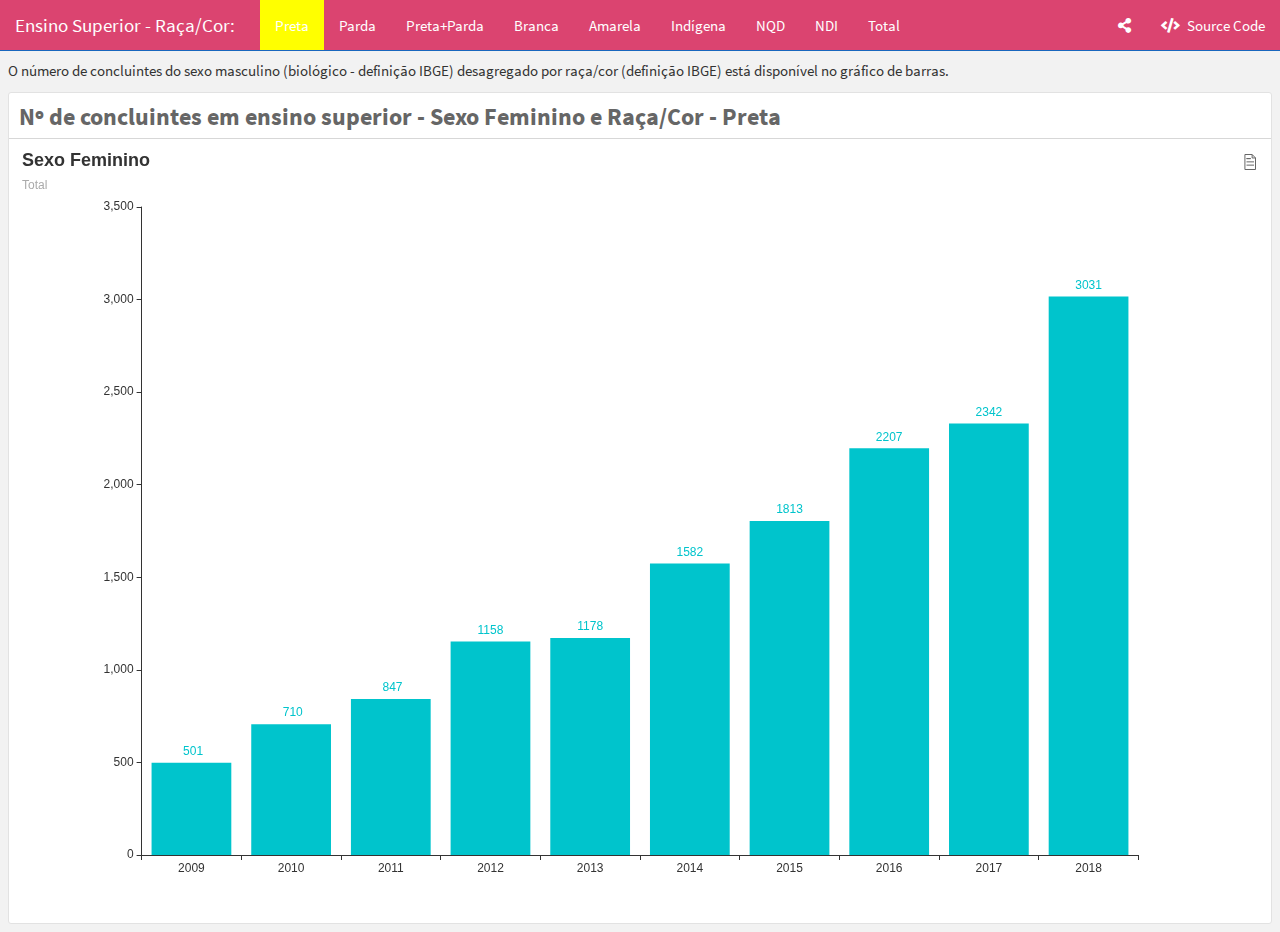
==== docs/index.html @ 0f31b037 "correcao do eixo" ====
<!DOCTYPE html>
<html xmlns="http://www.w3.org/1999/xhtml">
<head>

<meta charset="utf-8">
<meta http-equiv="Content-Type" content="text/html; charset=utf-8" />
<meta name="generator" content="pandoc" />



<title>Ensino Superior - Raça/Cor:</title>

<meta property="og:title" content="Ensino Superior - Raça/Cor:" />

<meta name='viewport' content='width=device-width, initial-scale=1.0, maximum-scale=1.0, user-scalable=no' />

<link rel="icon" href="data:image/x-icon;" type="image/x-icon">


<script type="text/javascript">
window.FlexDashboardComponents = [];
</script>

<script id="flexdashboard-navbar" type="application/json">
[{"icon":"fa-share-alt","items":[{"title":"Twitter","icon":"fa-twitter"},{"title":"Facebook","icon":"fa-facebook"},{"title":"Google+","icon":"fa-google-plus"},{"title":"LinkedIn","icon":"fa-linkedin"},{"title":"Pinterest","icon":"fa-pinterest"}]},{"title":"Source Code","icon":"fa-code","href":"source_embed","align":"right"}]
</script>
<script src="site_libs/jquery-1.11.3/jquery.min.js"></script>
<meta name="viewport" content="width=device-width, initial-scale=1" />
<link href="site_libs/bootstrap-3.3.5/css/cosmo.min.css" rel="stylesheet" />
<script src="site_libs/bootstrap-3.3.5/js/bootstrap.min.js"></script>
<script src="site_libs/bootstrap-3.3.5/shim/html5shiv.min.js"></script>
<script src="site_libs/bootstrap-3.3.5/shim/respond.min.js"></script>
<script src="site_libs/stickytableheaders-0.1.19/jquery.stickytableheaders.min.js"></script>
<link href="site_libs/font-awesome-5.1.0/css/all.css" rel="stylesheet" />
<link href="site_libs/font-awesome-5.1.0/css/v4-shims.css" rel="stylesheet" />
<link href="site_libs/featherlight-1.3.5/featherlight.min.css" rel="stylesheet" />
<script src="site_libs/featherlight-1.3.5/featherlight.min.js"></script>
<link href="site_libs/prism-1.4.1/prism.css" rel="stylesheet" />
<script src="site_libs/prism-1.4.1/prism.js"></script>
<script src="site_libs/htmlwidgets-1.5.2/htmlwidgets.js"></script>
<script src="site_libs/echarts4r-4.8.0/echarts-en.min.js"></script>
<script src="site_libs/echarts4r-4.8.0/ecStat.min.js"></script>
<script src="site_libs/echarts4r-4.8.0/dataTool.min.js"></script>
<script src="site_libs/echarts4r-binding-0.3.3/echarts4r.js"></script>
<script src="site_libs/plotly-binding-4.9.2.1/plotly.js"></script>
<script src="site_libs/typedarray-0.1/typedarray.min.js"></script>
<link href="site_libs/crosstalk-1.1.0.1/css/crosstalk.css" rel="stylesheet" />
<script src="site_libs/crosstalk-1.1.0.1/js/crosstalk.min.js"></script>
<link href="site_libs/plotly-htmlwidgets-css-1.52.2/plotly-htmlwidgets.css" rel="stylesheet" />
<script src="site_libs/plotly-main-1.52.2/plotly-latest.min.js"></script>
<style type="text/css">

/*
 Dashboard CSS from Keen IO Dashboards
 (https://github.com/keen/dashboards)
*/

body {
  background: #f2f2f2;
  padding: 60px 0 0 8px; /* padding-top overridden by theme */
}

body hr {
  border-color: #d7d7d7;
  margin: 10px 0;
}

.navbar-inverse .navbar-nav > li > a,
.navbar .navbar-brand {
  text-decoration: none;
}

.navbar-logo {
  margin-top: 1px;
}

.navbar-logo img {
  margin-right: 12px;
}

.navbar-author {
  margin-left: 10px;
  font-size: 15px;
}

.navbar .dropdown-menu .fa {
  min-width: 20px;
}

.navbar .dropdown-menu {
  min-width: 150px;
  max-height: 500px;
  overflow: auto;
}

.chart-wrapper,
.nav-tabs-custom,
.sbframe-commentary
{
  background: #fff;
  border: 1px solid #e2e2e2;
  border-radius: 3px;
  margin-bottom: 8px;
  margin-right: 8px;
}

.chart-title {
  border-bottom: 1px solid #d7d7d7;
  color: #666;
  font-size: 14px;
  font-weight: 300;
  padding: 7px 10px 4px;
}

.chart-wrapper .chart-title:empty {
  display: none;
}

.chart-wrapper .chart-stage {
  overflow: hidden;
  padding: 5px 10px;
  position: relative;
}

.chart-wrapper .chart-notes {
  background: #fbfbfb;
  border-top: 1px solid #e2e2e2;
  color: #808080;
  font-size: 12px;
  padding: 8px 10px 5px;
}

/*
 CSS for handling flexbox layout
*/

#dashboard-container {
  visibility: hidden;
}

.tab-content>.dashboard-page-wrapper.active {
  display: -webkit-box;
  display: -webkit-flex;
  display: -ms-flexbox;
  display: flex;
}

.dashboard-page-wrapper {
  display: -webkit-box;
  display: -webkit-flex;
  display: -ms-flexbox;
  display: flex;
  -webkit-box-orient: vertical;
  -webkit-box-direction: normal;
  -webkit-flex-direction: column;
      -ms-flex-direction: column;
          flex-direction: column;
}

.dashboard-row-orientation {
  display: -webkit-box;
  display: -webkit-flex;
  display: -ms-flexbox;
  display: flex;
  -webkit-box-orient: vertical;
  -webkit-box-direction: normal;
  -webkit-flex-direction: column;
      -ms-flex-direction: column;
          flex-direction: column;
}

.dashboard-row {
  display: -webkit-box;
  display: -webkit-flex;
  display: -ms-flexbox;
  display: flex;
  -webkit-box-orient: horizontal;
  -webkit-box-direction: normal;
  -webkit-flex-direction: row;
      -ms-flex-direction: row;
          flex-direction: row;
}

.dashboard-row-flex {
  -webkit-box-flex: 1;
  -webkit-flex: 1;
      -ms-flex: 1;
          flex: 1;
}

.dashboard-column-orientation {
  display: -webkit-box;
  display: -webkit-flex;
  display: -ms-flexbox;
  display: flex;
  -webkit-box-orient: horizontal;
  -webkit-box-direction: normal;
  -webkit-flex-direction: row;
      -ms-flex-direction: row;
          flex-direction: row;
}

.dashboard-column {
  -webkit-box-flex: 1;
  -webkit-flex: 1;
      -ms-flex: 1;
          flex: 1;
  display: -webkit-box;
  display: -webkit-flex;
  display: -ms-flexbox;
  display: flex;
  -webkit-box-orient: vertical;
  -webkit-box-direction: normal;
  -webkit-flex-direction: column;
      -ms-flex-direction: column;
          flex-direction: column;
}

.chart-wrapper-flex {
  -webkit-box-flex: 1;
  -webkit-flex: 1;
      -ms-flex: 1;
          flex: 1;
  display: -webkit-box;
  display: -webkit-flex;
  display: -ms-flexbox;
  display: flex;
  -webkit-box-orient: vertical;
  -webkit-box-direction: normal;
  -webkit-flex-direction: column;
      -ms-flex-direction: column;
          flex-direction: column;
}

.chart-stage-flex {
  -webkit-box-flex: 1;
  -webkit-flex: 1;
      -ms-flex: 1;
          flex: 1;
  position: relative;
}

.chart-shim {
  position: absolute;
  left: 8px; top: 8px; right: 8px; bottom: 8px;
}

.no-padding .chart-shim {
  left: 0; top: 0; right: 0; bottom: 0;
}

.flowing-content-shim {
  overflow: auto;
  left: 0; top: 0; right: 0; bottom: 0;
  padding-left: 8px;
  padding-right: 8px;
}

.flowing-content-container {
  padding-top: 8px;
  padding-bottom: 8px;
}

.chart-stage .table-bordered {
  border: none;
}

.chart-stage .table-bordered > tbody > tr > th,
.chart-stage .table-bordered > tfoot > tr > th,
.chart-stage .table-bordered > tbody > tr > td,
.chart-stage .table-bordered > tfoot > tr > td {
  border: none;
}

.chart-stage .table-bordered > tbody > tr > td {
  border-top: 1px solid #dddddd;
}

.chart-stage .table-bordered > thead > tr > th {
  border: none;
  border-bottom: 2px solid #dddddd;
}

.bootstrap-table table>thead {
  background-color: #fff;
}

.bootstrap-table table.data,
.bootstrap-table table.shiny-table {
  width: inherit !important;
}

.bootstrap-table table.data>tbody>tr>th,
.bootstrap-table table.shiny-table>tbody>tr>th {
  border-top: none;
  border-bottom: 2px solid #dddddd;
  padding: 5px;
}

.bootstrap-table .data td[align=right] {
  font-family: inherit;
}

.chart-wrapper form {
  padding-left: 5px;
  padding-right: 5px;
}

.shiny-input-container label {
  font-weight: normal;
}

.chart-stage .html-widget {
  width: 100% !important;
  height: 100% !important;
}

.chart-stage .html-widget-static-bound {
  width: 100% !important;
  height: 100% !important;
}

.chart-stage .shiny-bound-output {
  width: 100% !important;
  height: 100% !important;
}

/* Omit display of empty paragraphs */

.chart-shim>p:empty {
  display: none;
}

.chart-stage>p:empty {
  display: none;
}

/* Omit display of special knitr options div*/

.chart-stage .knitr-options {
  display: none;
}

/* Automatically resizing images */

.image-container {
  position: absolute;
  top: 0;
  left: 0;
  right: 0;
  bottom: 0;
  margin: 0;
}

.image-container img {
  opacity: 0;
  overflow: hidden;
}

/* Value box */

.value-box {
  border-radius: 2px;
  position: relative;
  display: block;
  margin-right: 8px;
  margin-bottom: 8px;
  box-shadow: 0 1px 1px rgba(0, 0, 0, 0.1);
}

.value-box > .inner {
  padding: 10px;
  padding-left: 20px;
  padding-right: 20px;
}

.value-box .value {
  font-size: 38px;
  font-weight: bold;
  margin: 0 0 3px 0;
  white-space: nowrap;
  padding: 0;
}

.value-box .caption {
  font-size: 15px;
}
.value-box .caption > small {
  display: block;
  font-size: 13px;
  margin-top: 5px;
}

.value-box .icon i {
  position: absolute;
  top: 15px;
  right: 15px;
  font-size: 80px;
  color: rgba(0, 0, 0, 0.15);
}

.linked-value:hover {
  cursor: pointer;
}

.value-box.linked-value:hover {
  box-shadow: 0 2px 2px rgba(0, 0, 0, 0.3);
}

/* STORYBOARD */

.storyboard-nav button {
  background: transparent;
  border: 0;
  opacity: .3;
  outline: none;
  padding: 0;
}

.storyboard-nav button:hover,
.storyboard-nav button:hover {
  opacity: .5;
}

.storyboard-nav button:disabled,
.storyboard-nav button:disabled {
  opacity: .1;
}

.storyboard-nav .sbnext,
.storyboard-nav .sbprev {
  float: left;
  width: 2%;
  height: 120px;
  font-size: 50px;
}

.storyboard-nav .sbprev {
  text-align: left;
  width: 2%;
}

.storyboard-nav .sbnext {
  float: right;
  text-align: right;
  margin-right: 8px;
}

.storyboard-nav .sbframelist {
  margin: 0 auto;
  width: 94%;
  height: 120px;
  overflow: hidden;
  text-shadow: none;
  margin-bottom: 8px;
}

.storyboard-nav .sbframelist ul {
  list-style: none;
  margin: 0;
  padding: 0;
  height: 100%;
}

.storyboard-nav .sbframelist ul li {
  float: left;
  width: 270px;
  height: 100%;
  padding: 10px 10px 10px 10px;
  margin-right: 8px;
  background: #fff;
  border: 1px solid #e2e2e2;
  border-radius: 3px;
  color: #3a3c47;
  text-align: left;
  font-size: 14px;
  cursor: pointer;
}

.storyboard-nav .sbframelist ul li:last-child {
  margin-right: 0px;
}

.storyboard-nav .sbframelist ul li.active {
  color: #fff;
  background: #B8B8B8;
}

.sbframe-commentary {
  width: 300px;
  background: #fbfbfb;
  font-size: 14px;
}

.sbframe-commentary ul {
  padding-left: 22px;
}

.sbframe.active {
  display: flex;
}

.sbframe:not(.active) {
  display: none;
}

/* NAV TABS */

.nav-tabs-custom > .nav-tabs {
  margin: 0;
  border-bottom: 1px solid #d7d7d7;
  color: #666;
  font-size: 14px;
  font-weight: 300;
  border-top-right-radius: 3px;
  border-top-left-radius: 3px;
}
.nav-tabs-custom > .nav-tabs > li {
  border-top: 3px solid transparent;
  margin-bottom: -1px;
  margin-right: 5px;
}
.nav-tabs-custom > .nav-tabs > li > a,
.nav-tabs-custom > .nav-tabs > li > a:active {
  color: #666;
  font-weight: 300;
  font-size: 14px;
  border-radius: 0;
  padding: 3px 10px 5px;
  text-transform: none;
}

.nav-tabs-custom > .nav-tabs > li:not(.active) > a {
  border-bottom-color: transparent;
}

.nav-tabs-custom > .nav-tabs > li > a.text-muted {
  color: #999;
}
.nav-tabs-custom > .nav-tabs > li > a,
.nav-tabs-custom > .nav-tabs > li > a:hover {
  background: transparent;
  margin: 0;
}
.nav-tabs-custom > .nav-tabs > li > a:hover {
  color: #999;
}
.nav-tabs-custom > .nav-tabs > li:not(.active) > a:hover,
.nav-tabs-custom > .nav-tabs > li:not(.active) > a:focus,
.nav-tabs-custom > .nav-tabs > li:not(.active) > a:active {
  border-color: transparent;
}
.nav-tabs-custom > .nav-tabs > li.active {
  border-top-color: #3c8dbc;
}
.nav-tabs-custom > .nav-tabs > li.active > a,
.nav-tabs-custom > .nav-tabs > li.active:hover > a {
  background-color: #fff;
  color: #666;
}
.nav-tabs-custom > .nav-tabs > li.active > a {
  border-top-color: transparent;
  border-left-color: #d7d7d7;
  border-right-color: #d7d7d7;
}
.nav-tabs-custom > .nav-tabs > li:first-of-type {
  margin-left: 0;
}
.nav-tabs-custom > .nav-tabs > li:first-of-type.active > a {
  border-left-color: transparent;
}
.nav-tabs-custom > .nav-tabs.pull-right {
  float: none !important;
}
.nav-tabs-custom > .nav-tabs.pull-right > li {
  float: right;
}
.nav-tabs-custom > .nav-tabs.pull-right > li:first-of-type {
  margin-right: 0;
}
.nav-tabs-custom > .nav-tabs.pull-right > li:first-of-type > a {
  border-left-width: 1px;
}
.nav-tabs-custom > .nav-tabs.pull-right > li:first-of-type.active > a {
  border-left-color: #d7d7d7;
  border-right-color: transparent;
}
.nav-tabs-custom > .nav-tabs > li.header {
  line-height: 35px;
  padding: 0 10px;
  font-size: 20px;
  color: #666;
}
.nav-tabs-custom > .nav-tabs > li.header > .fa,
.nav-tabs-custom > .nav-tabs > li.header > .glyphicon,
.nav-tabs-custom > .nav-tabs > li.header > .ion {
  margin-right: 5px;
}
.nav-tabs-custom > .tab-content {
  background: #fff;
  padding: 0;
  border-bottom-right-radius: 3px;
  border-bottom-left-radius: 3px;
  display: -webkit-box;
  display: -webkit-flex;
  display: -ms-flexbox;
  display: flex;
}

.nav-tabs-custom > .tab-content > .chart-wrapper {
  background: #fff;
  border: none;
  margin: 0;
}


.nav-tabs-custom > .tab-content > .active {
  display: -webkit-box;
  display: -webkit-flex;
  display: -ms-flexbox;
  display: flex;
}

.nav-tabs-custom .dropdown.open > a:active,
.nav-tabs-custom .dropdown.open > a:focus {
  background: transparent;
  color: #999;
}


@media (max-width: 767px) {
  .value-box {
    text-align: center;
    margin-right: 8px;
  }
  .value-box .icon {
    display: none;
  }
}

/* Fixed position sidebar */

.section.sidebar {
  position: fixed;
  top: 51px; /* overridden by theme */
  left: 0;
  bottom: 0;
  border-right: 1px solid #e2e2e2;
  background-color: white; /* overridden by theme */
  padding-left: 10px;
  padding-right: 10px;
  visibility: hidden;
  overflow: auto;
}

.section.sidebar form p:first-child {
  margin-top: 10px;
}

/* Embedded source code */

#flexdashboard-source-code {
  display: none;
}

.featherlight-content #flexdashboard-source-code {
  display: inline-block;
}

.featherlight-content {
  width: 80%;
  max-width: 800px;
  padding: 0 !important;
  border-bottom: none !important;
}

.featherlight:last-of-type {
  background: rgba(0, 0, 0, 0.7);
}

.featherlight-inner {
  width: 100%;
}

.featherlight-content pre {
  margin: 0;
  border: 0;
  background: #fff;
  font-size: 12px;
}

.unselectable {
  -ms-user-select: none;
  -webkit-user-select: none;
  -khtml-user-select: none;
  -moz-user-select: -moz-none;
  -o-user-select: none;
  user-select: none;
}

#flexdashboard-source-code code {
  -ms-user-select: text;
  -webkit-user-select: text;
  -khtml-user-select: text;
  -moz-user-select: text;
  -o-user-select: text;
  user-select: text;
}

/* DataTables Tweaks */

.dataTables_filter input[type="search"] {
  -webkit-appearance: searchfield;
  outline: none;
}

.dataTables_wrapper.no-footer
.dataTables_info {
  padding-top: 0;
}


table.dataTable thead th {
  border-bottom: 1px solid #d7d7d7;
}

.dataTables_wrapper.no-footer .dataTables_scrollBody {
  border-bottom: 1px solid #d7d7d7;
}

/* Mobile phone only CSS */

.desktop-layout div.section.mobile {
  display: none;
}

.mobile-layout div.section.no-mobile {
  display: none;
}

.mobile-figure {
  display: none;
}



body {
  padding-top: 60px;
}

.section.sidebar {
  top: 51px;
  background-color: rgba(39, 128, 227, 0.1);
}

.value-box {
  color: #f9f9f9;
}

.bg-primary {
  background-color: rgba(39, 128, 227, 0.7);
}

.storyboard-nav .sbframelist ul li.active {
  background-color: rgba(39, 128, 227, 0.7);
}

.nav-tabs-custom > .nav-tabs > li.active {
  border-top-color: rgba(39, 128, 227, 0.7);
}

.bg-info {
  background-color: rgba(153, 84, 187, 0.7);
}

.bg-warning {
  background-color: rgba(255, 117, 24, 0.7);
}

.bg-danger {
  background-color: rgba(255, 0, 57, 0.7);
}

.bg-success {
  background-color: rgba(63, 182, 24, 0.7);
}

.chart-title {
  font-weight: 500;
}

.nav-tabs-custom > .nav-tabs > li > a,
.nav-tabs-custom > .nav-tabs > li > a:active {
  font-weight: 500;
}

@media only screen and (min-width: 768px) {
html, body {
  height: 100%;
}

#dashboard-container {
  height: 100%;
}
}
</style>


<link rel="stylesheet" href="style.css" type="text/css" />

</head>

<body>

<div class="navbar navbar-inverse navbar-fixed-top" role="navigation">
<div class="container-fluid">
<div class="navbar-header">

<button id="navbar-button" type="button" class="navbar-toggle collapsed" data-toggle="collapse" data-target="#navbar">
<span class="icon-bar"></span>
<span class="icon-bar"></span>
<span class="icon-bar"></span>
</button>

<span class="navbar-logo pull-left">
  
</span>
<span class="navbar-brand">
  Ensino Superior - Raça/Cor:
  <span class="navbar-author">
        </span>
</span>

</div>
<div id="navbar" class="navbar-collapse collapse">
<ul class="nav navbar-nav navbar-left">
</ul>
<ul class="nav navbar-nav navbar-right">
</ul>
</div><!--/.nav-collapse-->
</div><!--/.container-->
</div><!--/.navbar-->

<script type="text/javascript">


var FlexDashboard = (function () {

  // initialize options
  var _options = {};

  var FlexDashboard = function() {

    // default options
    _options = $.extend(_options, {
      theme: "cosmo",
      fillPage: false,
      orientation: 'columns',
      storyboard: false,
      defaultFigWidth: 576,
      defaultFigHeight: 461,
      defaultFigWidthMobile: 360,
      defaultFigHeightMobile: 461,
      isMobile: false,
      isPortrait: false,
      resize_reload: true
    });
  };

  function init(options) {

    // extend default options
    $.extend(true, _options, options);

    // add ids to sections that don't have them (pandoc won't assign ids
    // to e.g. sections with titles consisting of only chinese characters)
    var nextId = 1;
    $('.level1:not([id]),.level2:not([id]),.level3:not([id])').each(function() {
      $(this).attr('id', 'dashboard-' + nextId++);
    });

    // find navbar items
    var navbarItems = $('#flexdashboard-navbar');
    if (navbarItems.length)
      navbarItems = JSON.parse(navbarItems.html());
    addNavbarItems(navbarItems);

    // find the main dashboard container
    var dashboardContainer = $('#dashboard-container');

    // resolve mobile classes
    resolveMobileClasses(dashboardContainer);

    // one time global initialization for components
    componentsInit(dashboardContainer);

    // look for a global sidebar
    var globalSidebar = dashboardContainer.find(".section.level1.sidebar");
    if (globalSidebar.length > 0) {

      // global layout for fullscreen displays
      if (!isMobilePhone()) {

         // hoist it up to the top level
         globalSidebar.insertBefore(dashboardContainer);

         // lay it out (set width/positions)
         layoutSidebar(globalSidebar, dashboardContainer);

      // tuck sidebar into first page for mobile phones
      } else {

        // convert it into a level3 section
        globalSidebar.removeClass('sidebar');
        globalSidebar.removeClass('level1');
        globalSidebar.addClass('level3');
        var h1 = globalSidebar.children('h1');
        var h3 = $('<h3></h3>');
        h3.append(h1.contents());
        h3.insertBefore(h1);
        h1.detach();

        // move it into the first page
        var page = dashboardContainer.find('.section.level1').first();
        if (page.length > 0)
          page.prepend(globalSidebar);
      }
    }

    // look for pages to layout
    var pages = $('div.section.level1');
    if (pages.length > 0) {

        // find the navbar and collapse on clicked
        var navbar = $('#navbar');
        navbar.on("click", "a[data-toggle!=dropdown]", null, function () {
           navbar.collapse('hide');
        });

        // envelop the dashboard container in a tab content div
        dashboardContainer.wrapInner('<div class="tab-content"></div>');

        pages.each(function(index) {

          // lay it out
          layoutDashboardPage($(this));

          // add it to the navbar
          addToNavbar($(this), index === 0);

        });

    } else {

      // remove the navbar and navbar button if we don't
      // have any navbuttons
      if (navbarItems.length === 0) {
        $('#navbar').remove();
        $('#navbar-button').remove();
      }

      // add the storyboard class if requested
      if (_options.storyboard)
        dashboardContainer.addClass('storyboard');

      // layout the entire page
      layoutDashboardPage(dashboardContainer);
    }

    // if we are in shiny we need to trigger a window resize event to
    // force correct layout of shiny-bound-output elements
    if (isShinyDoc())
      $(window).trigger('resize');

    // make main components visible
    $('.section.sidebar').css('visibility', 'visible');
    dashboardContainer.css('visibility', 'visible');

    // handle location hash
    handleLocationHash();

    // intialize prism highlighting
    initPrismHighlighting();

    // record mobile and orientation state then register a handler
    // to refresh if resize_reload is set to true and it changes
    _options.isMobile = isMobilePhone();
    _options.isPortrait = isPortrait();
    if (_options.resize_reload) {
      $(window).on('resize', function() {
        if (_options.isMobile !== isMobilePhone() ||
            _options.isPortrait !== isPortrait()) {
          window.location.reload();
        }
      });
    } else {
      // if in desktop mode and resizing to mobile, make sure the heights are 100%
      // This enforces what `fillpage.css` does for "wider" pages.
      // Since we are not reloading once the page becomes small, we need to force the height to 100%
      // This is a new situation introduced when `_options.resize_reload` is `false`
      if (! _options.isMobile) {
        // only add if `fillpage.css` was added in the first place
        if (_options.fillPage) {
          // fillpage.css
          $("html,body,#dashboard").css("height", "100%");
        }
      }
    }
    // trigger layoutcomplete event
    dashboardContainer.trigger('flexdashboard:layoutcomplete');
  }

  function resolveMobileClasses(dashboardContainer) {
     // add top level layout class
    dashboardContainer.addClass(isMobilePhone() ? 'mobile-layout' :
                                                  'desktop-layout');

    // look for .mobile sections and add .no-mobile to their peers
    var mobileSections = $('.section.mobile');
    mobileSections.each(function() {
       var id = $(this).attr('id');
       var nomobileId = id.replace(/-\d+$/, '');
       $('#' + nomobileId).addClass('no-mobile');
    });
  }

  function addNavbarItems(navbarItems) {

    var navbarLeft = $('ul.navbar-left');
    var navbarRight = $('ul.navbar-right');

    for (var i = 0; i<navbarItems.length; i++) {

      // get the item
      var item = navbarItems[i];

      // determine the container
      var container = null;
      if (item.align === "left")
        container = navbarLeft;
      else
        container = navbarRight;

      // navbar menu if we have multiple items
      if (item.items) {
        var menu = navbarMenu(null, item.icon, item.title, container);
        for (var j = 0; j<item.items.length; j++) {
          var subItem = item.items[j];
          var li = $('<li></li>');
          li.append(navbarLink(subItem.icon, subItem.title, subItem.href, subItem.target));
          menu.append(li);
        }
      } else {
        var li = $('<li></li>');
        li.append(navbarLink(item.icon, item.title, item.href, item.target));
        container.append(li);
      }
    }
  }

  // create or get a reference to an existing dropdown menu
  function navbarMenu(id, icon, title, container) {
    var existingMenu = [];
    if (id)
      existingMenu = container.children('#' + id);
    if (existingMenu.length > 0) {
      return existingMenu.children('ul');
    } else {
      var li = $('<li></li>');
      if (id)
        li.attr('id', id);
      li.addClass('dropdown');
      // auto add "Share" title on mobile if necessary
      if (!title && icon && (icon === "fa-share-alt") && isMobilePhone())
        title = "Share";
      if (title) {
        title = title + ' <span class="caret"></span>';
      }
      var a = navbarLink(icon, title, "#");
      a.addClass('dropdown-toggle');
      a.attr('data-toggle', 'dropdown');
      a.attr('role', 'button');
      a.attr('aria-expanded', 'false');
      li.append(a);
      var ul = $('<ul class="dropdown-menu"></ul>');
      ul.attr('role', 'menu');
      li.append(ul);
      container.append(li);
      return ul;
    }
  }

  function addToNavbar(page, active) {

    // capture the id and data-icon attribute (if any)
    var id = page.attr('id');
    var icon = page.attr('data-icon');
    var navmenu = page.attr('data-navmenu');

    // get hidden state (transfer this to navbar)
    var hidden = page.hasClass('hidden');
    page.removeClass('hidden');

    // sanitize the id for use with bootstrap tabs
    id = id.replace(/[.\/?&!#<>]/g, '').replace(/\s/g, '_');
    page.attr('id', id);

    // get the wrapper
    var wrapper = page.closest('.dashboard-page-wrapper');

    // move the id to the wrapper
    page.removeAttr('id');
    wrapper.attr('id', id);

    // add the tab-pane class to the wrapper
    wrapper.addClass('tab-pane');
    if (active)
      wrapper.addClass('active');

    // get a reference to the h1, discover its inner contens, then detach it
    var h1 = wrapper.find('h1').first();
    var title = h1.contents();
    h1.detach();

    // create a navbar item
    var li = $('<li></li>');
    var a = navbarLink(icon, title, '#' + id);
    a.attr('data-toggle', 'tab');
    li.append(a);

    // add it to the navbar (or navbar menu if specified)
    var container = $('ul.navbar-left');
    if (navmenu) {
      var menuId = navmenu.replace(/\s+/g, '');
      var menu = navbarMenu(menuId, null, navmenu, container);
      menu.append(li);
    } else {
      container.append(li);
    }

    // hide it if requested
    if (hidden)
      li.addClass('hidden');
  }

  function navbarLink(icon, title, href, target) {

    var a = $('<a></a>');
    if (icon) {

      // get the name of the icon set and icon
      var dashPos = icon.indexOf("-");
      var iconSet = null;
      var iconSplit = icon.split(" ");
      if (iconSplit.length > 1) {
        iconSet = iconSplit[0];
        icon = iconSplit.slice(1).join(" ");
      } else {
        iconSet = icon.substring(0, dashPos);
      }
      var iconName = icon.substring(dashPos + 1);

      // create the icon
      var iconElement = $('<span class="' + iconSet + ' ' + icon + '"></span>');
      if (title)
        iconElement.css('margin-right', '7px');
      a.append(iconElement);
      // if href is null see if we can auto-generate based on icon (e.g. social)
      if (!href)
        maybeGenerateLinkFromIcon(iconName, a);
    }
    if (title)
      a.append(title);

    // add the href.
    if (href) {
      if (href === "source_embed") {
        a.attr('href', '#');
        a.attr('data-featherlight', "#flexdashboard-source-code");
        a.featherlight({
            beforeOpen: function(event){
              $('body').addClass('unselectable');
            },
            afterClose: function(event){
              $('body').removeClass('unselectable');
            }
        });
      } else {
        a.attr('href', href);
      }
    }

    // add the arget
    if (target)
      a.attr('target', target);

    return a;
  }

  // auto generate a link from an icon name (e.g. twitter) when possible
  function maybeGenerateLinkFromIcon(iconName, a) {

     var serviceLinks = {
      "twitter": "https://twitter.com/share?text=" + encodeURIComponent(document.title) + "&url="+encodeURIComponent(location.href),
      "facebook": "https://www.facebook.com/sharer/sharer.php?s=100&p[url]="+encodeURIComponent(location.href),
      "google-plus": "https://plus.google.com/share?url="+encodeURIComponent(location.href),
      "linkedin": "https://www.linkedin.com/shareArticle?mini=true&url="+encodeURIComponent(location.href) + "&title=" + encodeURIComponent(document.title),
      "pinterest": "https://pinterest.com/pin/create/link/?url="+encodeURIComponent(location.href) + "&description=" + encodeURIComponent(document.title)
    };

    var makeSocialLink = function(a, href) {
      a.attr('href', '#');
      a.on('click', function(e) {
        e.preventDefault();
        window.open(href);
      });
    };

    $.each(serviceLinks, function(key, value) {
      if (iconName.indexOf(key) !== -1)
        makeSocialLink(a, value);
    });
  }

  // layout a dashboard page
  function layoutDashboardPage(page) {

    // use a page wrapper so that free form content above the
    // dashboard appears at the top rather than the side (as it
    // would without the wrapper in a column orientation)
    var wrapper = $('<div class="dashboard-page-wrapper"></div>');
    page.wrap(wrapper);

    // if there are no level2 or level3 headers synthesize a level3
    // header to contain the (e.g. frame it, scroll container, etc.)
    var headers = page.find('h2,h3');
    if (headers.length === 0)
      page.wrapInner('<div class="section level3"></div>');

    // hoist up any content before level 2 or level 3 headers
    var children = page.children();
    children.each(function(index) {
      if ($(this).hasClass('level2') || $(this).hasClass('level3'))
        return false;
      $(this).insertBefore(page);
    });

    // determine orientation and fillPage behavior for distinct media
    var orientation, fillPage, storyboard;

    // media: mobile phone
    if (isMobilePhone()) {

      // if there is a sidebar we need to ensure it's content
      // is properly framed as an h3
      var sidebar = page.find('.section.sidebar');
      sidebar.removeClass('sidebar');
      sidebar.wrapInner('<div class="section level3"></div>');
      var h2 = sidebar.find('h2');
      var h3 = $('<h3></h3>');
      h3.append(h2.contents());
      h3.insertBefore(h2);
      h2.detach();

      // wipeout h2 elements then enclose them in a single h2
      var level2 = page.find('div.section.level2');
      level2.each(function() {
        level2.children('h2').remove();
        level2.children().unwrap();
      });
      page.wrapInner('<div class="section level2"></div>');

      // substitute mobile images
      if (isPortrait()) {
        var mobileFigures = $('img.mobile-figure');
        mobileFigures.each(function() {
          // get the src (might be base64 encoded)
          var src = $(this).attr('src');

          // find it's peer
          var id = $(this).attr('data-mobile-figure-id');
          var img = $('img[data-figure-id=' + id + "]");
          img.attr('src', src)
             .attr('width', _options.defaultFigWidthMobile)
             .attr('height', _options.defaultFigHeightMobile);
        });
      }

      // hoist storyboard commentary into it's own section
      if (page.hasClass('storyboard')) {
        var commentaryHR = page.find('div.section.level3 hr');
        commentaryHR.each(function() {
          var commentary = $(this).nextAll().detach();
          var commentarySection = $('<div class="section level3"></div>');
          commentarySection.append(commentary);
          commentarySection.insertAfter($(this).closest('div.section.level3'));
          $(this).remove();
        });
      }

      // force a non full screen layout by columns
      orientation = _options.orientation = 'columns';
      fillPage = _options.fillPage = false;
      storyboard = _options.storyboard = false;

    // media: desktop
    } else {

      // determine orientation
      orientation = page.attr('data-orientation');
      if (orientation !== 'rows' && orientation != 'columns')
        orientation = _options.orientation;

      // determine storyboard mode
      storyboard = page.hasClass('storyboard');

      // fillPage based on options (force for storyboard)
      fillPage = _options.fillPage || storyboard;

      // handle sidebar
      var sidebar = page.find('.section.level2.sidebar');
      if (sidebar.length > 0)
        layoutSidebar(sidebar, page);
    }

    // give it and it's parent divs height: 100% if we are in fillPage mode
    if (fillPage) {
      page.addClass('vertical-layout-fill');
      page.css('height', '100%');
      page.parents('div').css('height', '100%');
    } else {
      page.addClass('vertical-layout-scroll');
    }

    // perform the layout
    if (storyboard)
      layoutPageAsStoryboard(page);
    else if (orientation === 'rows')
      layoutPageByRows(page, fillPage);
    else if (orientation === 'columns')
      layoutPageByColumns(page, fillPage);
  }

  function layoutSidebar(sidebar, content) {

    // get it out of the header hierarchy
    sidebar = sidebar.first();
    if (sidebar.hasClass('level1')) {
      sidebar.removeClass('level1');
      sidebar.children('h1').remove();
    } else if (sidebar.hasClass('level2')) {
      sidebar.removeClass('level2');
      sidebar.children('h2').remove();
    }

    // determine width
    var sidebarWidth = isTablet() ? 220 : 250;
    var dataWidth = parseInt(sidebar.attr('data-width'));
    if (dataWidth)
      sidebarWidth = dataWidth;

    // set the width and shift the page right to accomodate the sidebar
    sidebar.css('width', sidebarWidth + 'px');
    content.css('padding-left', sidebarWidth + 'px');

    // wrap it's contents in a form
    sidebar.wrapInner($('<form></form>'));
  }

  function layoutPageAsStoryboard(page) {

    // create storyboard navigation
    var nav = $('<div class="storyboard-nav"></div>');

    // add navigation buttons
    var prev = $('<button class="sbprev"><i class="fa fa-angle-left"></i></button>');
    nav.append(prev);
    var next= $('<button class="sbnext"><i class="fa fa-angle-right"></i></button>');
    nav.append(next);

    // add navigation frame
    var frameList = $('<div class="sbframelist"></div>');
    nav.append(frameList);
    var ul = $('<ul></ul>');
    frameList.append(ul);

     // find all the level3 sections (those are the storyboard frames)
    var frames = page.find('div.section.level3');
    frames.each(function() {

      // mark it
      $(this).addClass('sbframe');

      // divide it into chart content and (optional) commentary
      $(this).addClass('dashboard-column-orientation');

      // stuff the chart into it's own div w/ flex
      $(this).wrapInner('<div class="sbframe-component"></div>');
      setFlex($(this), 1);
      var frame = $(this).children('.sbframe-component');

      // extract the title from the h3
      var li = $('<li></li>');
      var h3 = frame.children('h3');
      li.append(h3.contents());
      h3.detach();
      ul.append(li);

      // extract commentary
      var hr = frame.children('hr');
      if (hr.length) {
        var commentary = hr.nextAll().detach();
        hr.remove();
        var commentaryFrame = $('<div class="sbframe-commentary"></div>');
        commentaryFrame.addClass('flowing-content-shim');
        commentaryFrame.addClass('flowing-content-container');
        commentaryFrame.append(commentary);
        $(this).append(commentaryFrame);

        // look for a data-commentary-width attribute
        var commentaryWidth = $(this).attr('data-commentary-width');
        if (commentaryWidth)
          commentaryFrame.css('width', commentaryWidth + 'px');
      }

      // layout the chart (force flex)
      var result = layoutChart(frame, true);

      // ice the notes if there are none
      if (!result.notes)
        frame.find('.chart-notes').remove();

      // set flex on chart
      setFlex(frame, 1);
    });

    // create a div to hold all the frames
    var frameContent = $('<div class="sbframe-content"></div>');
    frameContent.addClass('dashboard-row-orientation');
    frameContent.append(frames.detach());

    // row orientation to stack nav and frame content
    page.addClass('dashboard-row-orientation');
    page.append(nav);
    page.append(frameContent);
    setFlex(frameContent, 1);

    // initialize sly
    var sly = new Sly(frameList, {
    		horizontal: true,
    		itemNav: 'basic',
    		smart: true,
    		activateOn: 'click',
    		startAt: 0,
    		scrollBy: 1,
    		activatePageOn: 'click',
    		speed: 200,
    		moveBy: 600,
    		dragHandle: true,
    		dynamicHandle: true,
    		clickBar: true,
    		keyboardNavBy: 'items',
    		next: next,
    		prev: prev
    	}).init();

    // make first frame active
    frames.removeClass('active');
    frames.first().addClass('active');

    // subscribe to frame changed events
    sly.on('active', function (eventName, itemIndex) {
      frames.removeClass('active');
      frames.eq(itemIndex).addClass('active')
                          .trigger('shown');
    });
  }

  function layoutPageByRows(page, fillPage) {

    // row orientation
    page.addClass('dashboard-row-orientation');

    // find all the level2 sections (those are the rows)
    var rows = page.find('div.section.level2');

    // if there are no level2 sections then treat the
    // entire page as if it's a level 2 section
    if (rows.length === 0) {
      page.wrapInner('<div class="section level2"></div>');
      rows = page.find('div.section.level2');
    }

    rows.each(function () {

      // flags
      var haveNotes = false;
      var haveFlexHeight = true;

      // remove the h2
      $(this).children('h2').remove();

      // check for a tabset
      var isTabset = $(this).hasClass('tabset');
      if (isTabset)
        layoutTabset($(this));

      // give it row layout semantics if it's not a tabset
      if (!isTabset)
        $(this).addClass('dashboard-row');

      // find all of the level 3 subheads
      var columns = $(this).find('div.section.level3');

      // determine figureSizes sizes
      var figureSizes = chartFigureSizes(columns);

      // fixup the columns
      columns.each(function(index) {

        // layout the chart (force flex if we are in a tabset)
        var result = layoutChart($(this), isTabset);

        // update flexHeight state
        if (!result.flex)
          haveFlexHeight = false;

        // update state
        if (result.notes)
          haveNotes = true;

        // set the column flex based on the figure width
        // (value boxes will just get the default figure width)
        var chartWidth = figureSizes[index].width;
        setFlex($(this), chartWidth + ' ' + chartWidth + ' 0px');

      });

      // remove empty chart note divs
      if (isTabset)
        $(this).find('.chart-notes').filter(function() {
            return $(this).html() === "&nbsp;";
        }).remove();
      if (!haveNotes)
        $(this).find('.chart-notes').remove();

       // make it a flexbox row
      if (haveFlexHeight)
        $(this).addClass('dashboard-row-flex');

      // now we can set the height on all the wrappers (based on maximum
      // figure height + room for title and notes, or data-height on the
      // container if specified). However, don't do this if there is
      // no flex on any of the constituent columns
      var flexHeight = null;
      var dataHeight = parseInt($(this).attr('data-height'));
      if (dataHeight)
        flexHeight = adjustedHeight(dataHeight, columns.first());
      else if (haveFlexHeight)
        flexHeight = maxChartHeight(figureSizes, columns);
      if (flexHeight) {
        if (fillPage)
          setFlex($(this), flexHeight + ' ' + flexHeight + ' 0px');
        else {
          $(this).css('height', flexHeight + 'px');
          setFlex($(this), '0 0 ' + flexHeight + 'px');
        }
      }

    });
  }

  function layoutPageByColumns(page, fillPage) {

    // column orientation
    page.addClass('dashboard-column-orientation');

    // find all the level2 sections (those are the columns)
    var columns = page.find('div.section.level2');

    // if there are no level2 sections then treat the
    // entire page as if it's a level 2 section
    if (columns.length === 0) {
      page.wrapInner('<div class="section level2"></div>');
      columns = page.find('div.section.level2');
    }

    // layout each column
    columns.each(function (index) {

      // remove the h2
      $(this).children('h2').remove();

      // make it a flexbox column
      $(this).addClass('dashboard-column');

      // check for a tabset
      var isTabset = $(this).hasClass('tabset');
      if (isTabset)
        layoutTabset($(this));

      // find all the h3 elements
      var rows = $(this).find('div.section.level3');

      // get the figure sizes for the rows
      var figureSizes = chartFigureSizes(rows);

      // column flex is the max row width (or data-width if specified)
      var flexWidth;
      var dataWidth = parseInt($(this).attr('data-width'));
      if (dataWidth)
        flexWidth = dataWidth;
      else
        flexWidth = maxChartWidth(figureSizes);
      setFlex($(this), flexWidth + ' ' + flexWidth + ' 0px');

      // layout each chart
      rows.each(function(index) {

        // perform the layout
        var result = layoutChart($(this), false);

        // ice the notes if there are none
        if (!result.notes)
          $(this).find('.chart-notes').remove();

        // set flex height based on figHeight, then adjust
        if (result.flex) {
          var chartHeight = figureSizes[index].height;
          chartHeight = adjustedHeight(chartHeight, $(this));
          if (fillPage)
            setFlex($(this), chartHeight + ' ' + chartHeight + ' 0px');
          else {
            $(this).css('height', chartHeight + 'px');
            setFlex($(this), chartHeight + ' ' + chartHeight + ' ' + chartHeight + 'px');
          }
        }
      });
    });
  }

  function chartFigureSizes(charts) {

    // sizes
    var figureSizes = new Array(charts.length);

    // check each chart
    charts.each(function(index) {

      // start with default
      figureSizes[index] = {
        width: _options.defaultFigWidth,
        height: _options.defaultFigHeight
      };

      // look for data-height or data-width then knit options
      var dataWidth = parseInt($(this).attr('data-width'));
      var dataHeight = parseInt($(this).attr('data-height'));
      var knitrOptions = $(this).find('.knitr-options:first');
      var knitrWidth, knitrHeight;
      if (knitrOptions) {
        knitrWidth = parseInt(knitrOptions.attr('data-fig-width'));
        knitrHeight =  parseInt(knitrOptions.attr('data-fig-height'));
      }

      // width
      if (dataWidth)
        figureSizes[index].width = dataWidth;
      else if (knitrWidth)
        figureSizes[index].width = knitrWidth;

      // height
      if (dataHeight)
        figureSizes[index].height = dataHeight;
      else if (knitrHeight)
        figureSizes[index].height = knitrHeight;
    });

    // return sizes
    return figureSizes;
  }

  function maxChartHeight(figureSizes, charts) {

    // first compute the maximum height
    var maxHeight = _options.defaultFigHeight;
    for (var i = 0; i<figureSizes.length; i++)
      if (figureSizes[i].height > maxHeight)
        maxHeight = figureSizes[i].height;

    // now add offests for chart title and chart notes
    if (charts.length)
      maxHeight = adjustedHeight(maxHeight, charts.first());

    return maxHeight;
  }

  function adjustedHeight(height, chart) {
    if (chart.length > 0) {
      var chartTitle = chart.find('.chart-title');
      if (chartTitle.length)
        height += chartTitle.first().outerHeight();
      var chartNotes = chart.find('.chart-notes');
      if (chartNotes.length)
        height += chartNotes.first().outerHeight();
    }
    return height;
  }

  function maxChartWidth(figureSizes) {
    var maxWidth = _options.defaultFigWidth;
    for (var i = 0; i<figureSizes.length; i++)
      if (figureSizes[i].width > maxWidth)
        maxWidth = figureSizes[i].width;
    return maxWidth;
  }

  // layout a chart
  function layoutChart(chart, forceFlex) {

    // state to return
    var result = {
      notes: false,
      flex: false
    };

    // extract the title
    var title = extractTitle(chart);

    // find components that apply to this container
    var components = componentsFind(chart);

    // if it's a custom component then call it and return
    var customComponents = componentsCustom(components);
    if (customComponents.length) {
      componentsLayout(customComponents, title, chart);
      result.notes = false;
      result.flex = forceFlex || componentsFlex(customComponents);
      return result;
    }

    // put all the content in a chart wrapper div
    chart.addClass('chart-wrapper');
    chart.wrapInner('<div class="chart-stage"></div>');
    var chartContent = chart.children('.chart-stage');

    // flex the content if appropriate
    result.flex = forceFlex || componentsFlex(components);
    if (result.flex) {
      // add flex classes
      chart.addClass('chart-wrapper-flex');
      chartContent.addClass('chart-stage-flex');

      // additional shim to break out of flexbox sizing
      chartContent.wrapInner('<div class="chart-shim"></div>');
      chartContent = chartContent.children('.chart-shim');
    }

    // set custom data-padding attribute
    var pad = chart.attr('data-padding');
    if (pad) {
      if (pad === "0")
        chart.addClass('no-padding');
      else {
        pad = pad + 'px';
        chartContent.css('left', pad)
                    .css('top', pad)
                    .css('right', pad)
                    .css('bottom', pad)
      }
    }

    // call compoents
    componentsLayout(components, title, chartContent);

    // also activate components on shiny output
    findShinyOutput(chartContent).on('shiny:value',
      function(event) {
        var element = $(event.target);
        setTimeout(function() {

          // see if we opted out of flex based on our output (for shiny
          // we can't tell what type of output we have until after the
          // value is bound)
          var components = componentsFind(element);
          var flex = forceFlex || componentsFlex(components);
          if (!flex) {
            chart.css('height', "");
            setFlex(chart, "");
            chart.removeClass('chart-wrapper-flex');
            chartContent.removeClass('chart-stage-flex');
            chartContent.children().unwrap();
          }

          // perform layout
          componentsLayout(components, title, element.parent());
        }, 10);
      });

    // add the title
    var chartTitle = $('<div class="chart-title"></div>');
    chartTitle.append(title);
    chart.prepend(chartTitle);

    // add the notes section
    var chartNotes = $('<div class="chart-notes"></div>');
    chartNotes.html('&nbsp;');
    chart.append(chartNotes);

    // attempt to extract notes if we have a component
    if (components.length)
      result.notes = extractChartNotes(chartContent, chartNotes);

    // return result
    return result;
  }

  // build a tabset from a section div with the .tabset class
  function layoutTabset(tabset) {

    // check for fade option
    var fade = tabset.hasClass("tabset-fade");
    var navClass = "nav-tabs";

    // determine the heading level of the tabset and tabs
    var match = tabset.attr('class').match(/level(\d) /);
    if (match === null)
      return;
    var tabsetLevel = Number(match[1]);
    var tabLevel = tabsetLevel + 1;

    // find all subheadings immediately below
    var tabs = tabset.find("div.section.level" + tabLevel);
    if (!tabs.length)
      return;

    // create tablist and tab-content elements
    var tabList = $('<ul class="nav ' + navClass + '" role="tablist"></ul>');
    $(tabs[0]).before(tabList);
    var tabContent = $('<div class="tab-content"></div>');
    $(tabs[0]).before(tabContent);

    // build the tabset
    tabs.each(function(i) {

      // get the tab div
      var tab = $(tabs[i]);

      // get the id then sanitize it for use with bootstrap tabs
      var id = tab.attr('id');

      // sanitize the id for use with bootstrap tabs
      id = id.replace(/[.\/?&!#<>]/g, '').replace(/\s/g, '_');
      tab.attr('id', id);

      // get the heading element within it and grab it's text
      var heading = tab.find('h' + tabLevel + ':first');
      var headingDom = heading.contents();

      // build and append the tab list item
      var a = $('<a role="tab" data-toggle="tab"></a>');
      a.append(headingDom);
      a.attr('href', '#' + id);
      a.attr('aria-controls', id);
      var li = $('<li role="presentation"></li>');
      li.append(a);
      if (i === 0)
        li.attr('class', 'active');
      tabList.append(li);

      // set it's attributes
      tab.attr('role', 'tabpanel');
      tab.addClass('tab-pane');
      tab.addClass('tabbed-pane');
      tab.addClass('no-title');
      if (fade)
        tab.addClass('fade');
      if (i === 0) {
        tab.addClass('active');
        if (fade)
          tab.addClass('in');
      }

      // move it into the tab content div
      tab.detach().appendTo(tabContent);
    });

    // add nav-tabs-custom
    tabset.addClass('nav-tabs-custom');

    // internal layout is dashboard-column with tab-content flexing
    tabset.addClass('dashboard-column');
    setFlex(tabContent, 1);
  }

  // one time global initialization for components
  function componentsInit(dashboardContainer) {
    for (var i=0; i<window.FlexDashboardComponents.length; i++) {
      var component = window.FlexDashboardComponents[i];
      if (component.init)
        component.init(dashboardContainer);
    }
  }

  // find components that apply within a container
  function componentsFind(container) {

    // look for components
    var components = [];
    for (var i=0; i<window.FlexDashboardComponents.length; i++) {
      var component = window.FlexDashboardComponents[i];
      if (component.find(container).length)
        components.push(component);
    }

    // if there were none then use a special flowing content component
    // that just adds a scrollbar in fillPage mode
    if (components.length == 0) {
      components.push({
        find: function(container) {
          return container;
        },

        flex: function(fillPage) {
          return fillPage;
        },

        layout: function(title, container, element, fillPage) {
          if (fillPage) {
            container.addClass('flowing-content-shim');
            container.addClass('flowing-content-container');
          }
        }
      });
    }

    return components;
  }

  // if there is a custom component then pick it out
  function componentsCustom(components) {
    var customComponent = [];
    for (var i=0; i<components.length; i++)
      if (components[i].type === "custom") {
        customComponent.push(components[i]);
        break;
      }
    return customComponent;
  }

  // query all components for flex
  function componentsFlex(components) {

    // no components at all means no flex
    if (components.length === 0)
      return false;

    // otherwise query components (assume true unless we see false)
    var isMobile = isMobilePhone();
    for (var i=0; i<components.length; i++)
      if (components[i].flex && !components[i].flex(_options.fillPage))
        return false;
    return true;
  }

  // layout all components
  function componentsLayout(components, title, container) {
    var isMobile = isMobilePhone();
    for (var i=0; i<components.length; i++) {
      var element = components[i].find(container);
      if (components[i].layout) {
        // call layout (don't call other components if it returns false)
        var result = components[i].layout(title, container, element, _options.fillPage);
        if (result === false)
          return;
      }
    }
  }

  // get a reference to the h3, discover it's inner html, and remove it
  function extractTitle(container) {
    var h3 = container.children('h3').first();
    var title = '';
    if (!container.hasClass('no-title'))
      title = h3.contents();
    h3.detach();
    return title;
  }

  // extract chart notes
  function extractChartNotes(chartContent, chartNotes) {
    // look for a terminating blockquote or image caption
    var blockquote = chartContent.children('blockquote:last-child');
    var caption = chartContent.children('div.image-container')
                              .children('p.caption');
    if (blockquote.length) {
      chartNotes.empty().append(blockquote.children('p:first-child').contents());
      blockquote.remove();
      return true;
    } else if (caption.length) {
      chartNotes.empty().append(caption.contents());
      caption.remove();
      return true;
    } else {
      return false;
    }
  }

  function findShinyOutput(chartContent) {
    return chartContent.find('.shiny-text-output, .shiny-html-output');
  }

  // safely detect rendering on a mobile phone
  function isMobilePhone() {
    try
    {
      return ! window.matchMedia("only screen and (min-width: 768px)").matches;
    }
    catch(e) {
      return false;
    }
  }

  function isFillPage() {
    return _options.fillPage;
  }

  // detect portrait mode
  function isPortrait() {
    return ($(window).width() < $(window).height());
  }

  // safely detect rendering on a tablet
  function isTablet() {
    try
    {
      return window.matchMedia("only screen and (min-width: 769px) and (max-width: 992px)").matches;
    }
    catch(e) {
      return false;
    }
  }

  // test whether this is a shiny doc
  function isShinyDoc() {
    return (typeof(window.Shiny) !== "undefined" && !!window.Shiny.outputBindings);
  }

  // set flex using vendor specific prefixes
  function setFlex(el, flex) {
    el.css('-webkit-box-flex', flex)
      .css('-webkit-flex', flex)
      .css('-ms-flex', flex)
      .css('flex', flex);
  }

  // support bookmarking of pages
  function handleLocationHash() {

    // restore tab/page from bookmark
    var hash = window.decodeURIComponent(window.location.hash);
    if (hash.length > 0)
      $('ul.nav a[href="' + hash + '"]').tab('show');
    FlexDashboardUtils.manageActiveNavbarMenu();

    // navigate to a tab when the history changes
    window.addEventListener("popstate", function(e) {
      var hash = window.decodeURIComponent(window.location.hash);
      var activeTab = $('ul.nav a[href="' + hash + '"]');
      if (activeTab.length) {
        activeTab.tab('show');
      } else {
        $('ul.nav a:first').tab('show');
      }
      FlexDashboardUtils.manageActiveNavbarMenu();
    });

    // add a hash to the URL when the user clicks on a tab/page
    $('.navbar-nav a[data-toggle="tab"]').on('click', function(e) {
      var baseUrl = FlexDashboardUtils.urlWithoutHash(window.location.href);
      var hash = FlexDashboardUtils.urlHash($(this).attr('href'));
      var href = baseUrl + hash;
      FlexDashboardUtils.setLocation(href);
    });

    // handle clicks of other links that should activate pages
    var navPages = $('ul.navbar-nav li a[data-toggle=tab]');
    navPages.each(function() {
      var href =  $(this).attr('href');
      var links = $('a[href="' + href + '"][data-toggle!=tab]');
      links.each(function() {
        $(this).on('click', function(e) {
          window.FlexDashboardUtils.showPage(href);
        });
      });
    });
  }

  // tweak Prism highlighting
  function initPrismHighlighting() {

    if (window.Prism) {
      Prism.languages.insertBefore('r', 'comment', {
        'heading': [
          {
            // title 1
        	  // =======

        	  // title 2
        	  // -------
        	  pattern: /\w+.*(?:\r?\n|\r)(?:====+|----+)/,
            alias: 'operator'
          },
          {
            // ### title 3
            pattern: /(^\s*)###[^#].+/m,
            lookbehind: true,
            alias: 'operator'
          }
        ]
      });

      // prism highlight
      Prism.highlightAll();
    }
  }


  // get theme color
  var themeColors = {
    bootstrap: {
      primary: "rgba(51, 122, 183, 0.4)",
      info: "rgb(217, 237, 247)",
      success: "rgb(223, 240, 216)",
      warning: "rgb(252, 248, 227)",
      danger: "rgb(242, 222, 222)"
    },
    cerulean: {
      primary: "rgb(47, 164, 231)",
      info: "rgb(217, 237, 247)",
      success: "rgb(223, 240, 216)",
      warning: "rgb(252, 248, 227)",
      danger: "rgb(242, 222, 222)"
    },
    journal: {
      primary: "rgba(235, 104, 100, 0.70)",
      info: "rgb(217, 237, 247)",
      success: "rgb(223, 240, 216)",
      warning: "rgb(252, 248, 227)",
      danger: "rgb(242, 222, 222)"
    },
    flatly: {
      primary: "rgba(44, 62, 80, 0.70)",
      info: "rgba(52, 152, 219, 0.70)",
      success: "rgba(24, 188, 156, 0.70)",
      warning: "rgba(243, 156, 18, 0.70)",
      danger: "rgba(231, 76, 60, 0.70)"
    },
    readable: {
      primary: "rgba(69, 130, 236, 0.4)",
      info: "rgb(217, 237, 247)",
      success: "rgb(223, 240, 216)",
      warning: "rgb(252, 248, 227)",
      danger: "rgb(242, 222, 222)"
    },
    spacelab: {
      primary: "rgba(68, 110, 155, 0.25)",
      info: "rgb(217, 237, 247)",
      success: "rgb(223, 240, 216)",
      warning: "rgb(252, 248, 227)",
      danger: "rgb(242, 222, 222)"
    },
    united: {
      primary: "rgba(221, 72, 20, 0.30)",
      info: "rgb(217, 237, 247)",
      success: "rgb(223, 240, 216)",
      warning: "rgb(252, 248, 227)",
      danger: "rgb(242, 222, 222)"
    },
    cosmo: {
      primary: "rgba(39, 128, 227, 0.7)",
      info: "rgba(153, 84, 187, 0.7)",
      success: "rgba(63, 182, 24, 0.7)",
      warning: "rgba(255, 117, 24, 0.7)",
      danger: "rgba(255, 0, 57, 0.7)"
    },
    lumen: {
      primary: "rgba(21, 140, 186, 0.70)",
      info: "rgba(117, 202, 235, 0.90)",
      success: "rgba(40, 182, 44, 0.70)",
      warning: "rgba(255, 133, 27, 0.70)",
      danger: "rgba(255, 65, 54, 0.70)"
    },
    paper: {
      primary: "rgba(33, 150, 243, 0.35)",
      info: "rgb(225, 190, 231)",
      success: "rgb(223, 240, 216)",
      warning: "rgb(255, 224, 178)",
      danger: "rgb(249, 189, 187)"
    },
    sandstone: {
      primary: "rgba(50, 93, 136, 0.3)",
      info: "rgb(217, 237, 247)",
      success: "rgb(223, 240, 216)",
      warning: "rgb(252, 248, 227)",
      danger: "rgb(242, 222, 222)"
    },
    simplex: {
      primary: "rgba(217, 35, 15, 0.25)",
      info: "rgb(217, 237, 247)",
      success: "rgb(223, 240, 216)",
      warning: "rgb(252, 248, 227)",
      danger: "rgb(242, 222, 222)"
    },
    yeti: {
      primary: "rgba(0, 140, 186, 0.298039)",
      info: "rgb(217, 237, 247)",
      success: "rgb(223, 240, 216)",
      warning: "rgb(252, 248, 227)",
      danger: "rgb(242, 222, 222)"
    }
  }
  function themeColor(color) {
    return themeColors[_options.theme][color];
  }

  FlexDashboard.prototype = {
    constructor: FlexDashboard,
    init: init,
    isMobilePhone: isMobilePhone,
    isFillPage: isFillPage,
    themeColor: themeColor
  };

  return FlexDashboard;

})();

// utils
window.FlexDashboardUtils = {
  resizableImage: function(img) {
    var src = img.attr('src');
    var url = 'url("' + src + '")';
    img.parent().css('background', url)
                .css('background-size', 'contain')
                .css('background-repeat', 'no-repeat')
                .css('background-position', 'center')
                .addClass('image-container');
  },
  setLocation: function(href) {
    if (history && history.pushState) {
      history.pushState(null, null, href);
    } else {
      window.location.replace(href);
    }
    setTimeout(function() {
        window.scrollTo(0, 0);
    }, 10);
    this.manageActiveNavbarMenu();
  },
  showPage: function(href) {
    $('ul.navbar-nav li a[href="' + href + '"]').tab('show');
    var baseUrl = this.urlWithoutHash(window.location.href);
    var loc = baseUrl + href;
    this.setLocation(loc);
  },
  showLinkedValue: function(href) {
    // check for a page link
    if ($('ul.navbar-nav li a[data-toggle=tab][href="' + href + '"]').length > 0)
      this.showPage(href);
    else
      window.open(href);
  },
  urlWithoutHash: function(url) {
    var hashLoc = url.indexOf('#');
    if (hashLoc != -1)
      return url.substring(0, hashLoc);
    else
      return url;
  },
  urlHash: function(url) {
    var hashLoc = url.indexOf('#');
    if (hashLoc != -1)
      return url.substring(hashLoc);
    else
      return "";
  },
  manageActiveNavbarMenu: function () {
    // remove active from anyone currently active
    $('.navbar ul.nav').find('li').removeClass('active');
    // find the active tab
    var activeTab = $('.dashboard-page-wrapper.tab-pane.active');
    if (activeTab.length > 0) {
      var tabId = activeTab.attr('id');
      if (tabId)
        $(".navbar ul.nav a[href='#" + tabId + "']").parents('li').addClass('active');
    }
  }
};

window.FlexDashboard = new FlexDashboard();

// empty content
window.FlexDashboardComponents.push({
  find: function(container) {
    if (container.find('p').length == 0)
      return container;
    else
      return $();
  }
})

// plot image
window.FlexDashboardComponents.push({

  find: function(container) {
    return container.children('p')
                    .children('img:only-child');
  },

  layout: function(title, container, element, fillPage) {
    FlexDashboardUtils.resizableImage(element);
  }
});

// plot image (figure style)
window.FlexDashboardComponents.push({

  find: function(container) {
    return container.children('div.figure').children('img');
  },

  layout: function(title, container, element, fillPage) {
    FlexDashboardUtils.resizableImage(element);
  }
});

// htmlwidget
window.FlexDashboardComponents.push({

  init: function(dashboardContainer) {
    // trigger "shown" after initial layout to force static htmlwidgets
    // in runtime: shiny to be resized after the dom has been transformed
    dashboardContainer.on('flexdashboard:layoutcomplete', function(event) {
      setTimeout(function() {
        dashboardContainer.trigger('shown');
      }, 200);
    });
  },

  find: function(container) {
    return container.children('div[id^="htmlwidget-"],div.html-widget');
  }
});

// gauge
window.FlexDashboardComponents.push({

  find: function(container) {
    return container.children('div.html-widget.gauge');
  },

  flex: function(fillPage) {
    return false;
  },

  layout: function(title, container, element, fillPage) {


  }

});

// shiny output
window.FlexDashboardComponents.push({
  find: function(container) {
    return container.children('div[class^="shiny-"]');
  }
});

// datatables
window.FlexDashboardComponents.push({
  find: function(container) {
    return container.find('.datatables');
  },
  flex: function(fillPage) {
    return fillPage;
  }
});

// bootstrap table
window.FlexDashboardComponents.push({

  find: function(container) {
    var bsTable = container.find('table.table');
    if (bsTable.length !== 0)
      return bsTable;
    else
      return container.find('tr.header').parent('thead').parent('table');
  },

  flex: function(fillPage) {
    return fillPage;
  },

  layout: function(title, container, element, fillPage) {

    // alias variables
    var bsTable = element;

    // fixup xtable generated tables with a proper thead
    var headerRow = bsTable.find('tbody > tr:first-child > th').parent();
    if (headerRow.length > 0) {
      var thead = $('<thead></thead>');
      bsTable.prepend(thead);
      headerRow.detach().appendTo(thead);
    }

    // improve appearance
    container.addClass('bootstrap-table');

    // for fill page provide scrolling w/ sticky headers
    if (fillPage) {
      // force scrollbar on overflow
      container.addClass('flowing-content-shim');

      // stable table headers when scrolling
      bsTable.stickyTableHeaders({
        scrollableArea: container
      });
    }
  }
});

// embedded shiny app
window.FlexDashboardComponents.push({

  find: function(container) {
    return container.find('iframe.shiny-frame');
  },

  flex: function(fillPage) {
    return fillPage;
  },

  layout: function(title, container, element, fillPage) {
    if (fillPage) {
      element.attr('height', '100%');
    } else {
      // provide default height if necessary
      var height = element.get(0).style.height;
      if (!height)
        height = element.attr('height');
      if (!height)
        element.attr('height', 500);
    }
  }
});

// shiny fillRow or fillCol
window.FlexDashboardComponents.push({

  find: function(container) {
    return container.find('.flexfill-container');
  },

  flex: function(fillPage) {
    return fillPage;
  },

  layout: function(title, container, element, fillPage) {
    if (fillPage)
      element.css('height', '100%');
    else {
      // provide default height if necessary
      var height = element.get(0).style.height;
      if (height === "100%" || height === "auto" || height === "initial" ||
          height === "inherit" || !height) {
        element.css('height', 500);
      }
    }
  }
});

// valueBox
window.FlexDashboardComponents.push({

  type: "custom",

  find: function(container) {
    if (container.find('span.value-output, .shiny-valuebox-output').length)
      return container;
    else
      return $();
  },

  flex: function(fillPage) {
    return false;
  },

  layout: function(title, container, element, fillPage) {

    // alias variables
    var chartTitle = title;
    var valueBox = element;

    // add value-box class to container
    container.addClass('value-box');

    // value paragraph
    var value = $('<p class="value"></p>');

    // if we have shiny-text-output then just move it in
    var valueOutputSpan = [];
    var shinyOutput = valueBox.find('.shiny-valuebox-output').detach();
    if (shinyOutput.length) {
      valueBox.children().remove();
      shinyOutput.html("&mdash;");
      value.append(shinyOutput);
    } else {
      // extract the value (remove leading vector index)
      var chartValue = valueBox.text().trim();
      chartValue = chartValue.replace("[1] ", "");
      valueOutputSpan = valueBox.find('span.value-output').detach();
      valueBox.children().remove();
      value.text(chartValue);
    }

    // caption
    var caption = $('<p class="caption"></p>');
    caption.append(chartTitle);

    // build inner div for value box and add it
    var inner = $('<div class="inner"></div>');
    inner.append(value);
    inner.append(caption);
    valueBox.append(inner);

    // add icon if specified
    var icon = $('<div class="icon"><i></i></div>');
    valueBox.append(icon);
    function setIcon(chartIcon) {
      var iconLib = "";
      var iconSplit = chartIcon.split(" ");
      if (iconSplit.length > 1) {
        iconLib = iconSplit[0];
        chartIcon = iconSplit.slice(1).join(" ");
      } else {
        var components = chartIcon.split("-");
        if (components.length > 1)
          iconLib = components[0];
      }
      icon.children('i').attr('class', iconLib + ' ' + chartIcon);
    }
    var chartIcon = valueBox.attr('data-icon');
    if (chartIcon)
      setIcon(chartIcon);

    // set color based on data-background if necessary
    var dataBackground = valueBox.attr('data-background');
    if (dataBackground)
      valueBox.css('background-color', bgColor);
    else {
      // default to bg-primary if no other background is specified
      if (!valueBox.hasClass('bg-primary') &&
          !valueBox.hasClass('bg-info') &&
          !valueBox.hasClass('bg-warning') &&
          !valueBox.hasClass('bg-success') &&
          !valueBox.hasClass('bg-danger')) {
        valueBox.addClass('bg-primary');
      }
    }

    // handle data attributes in valueOutputSpan
    function handleValueOutput(valueOutput) {

      // caption
      var dataCaption = valueOutput.attr('data-caption');
      if (dataCaption)
        caption.html(dataCaption);

      // icon
      var dataIcon = valueOutput.attr('data-icon');
      if (dataIcon)
        setIcon(dataIcon);

      // color
      var dataColor = valueOutput.attr('data-color');
      if (dataColor) {
        if (dataColor.indexOf('bg-') === 0) {
          valueBox.css('background-color', '');
          if (!valueBox.hasClass(dataColor)) {
             valueBox.removeClass('bg-primary bg-info bg-warning bg-danger bg-success');
             valueBox.addClass(dataColor);
          }
        } else {
          valueBox.removeClass('bg-primary bg-info bg-warning bg-danger bg-success');
          valueBox.css('background-color', dataColor);
        }
      }

      // url
      var dataHref = valueOutput.attr('data-href');
      if (dataHref) {
        valueBox.addClass('linked-value');
        valueBox.off('click.value-box');
        valueBox.on('click.value-box', function(e) {
          window.FlexDashboardUtils.showLinkedValue(dataHref);
        });
      }
    }

    // check for a valueOutputSpan
    if (valueOutputSpan.length > 0) {
      handleValueOutput(valueOutputSpan);
    }

    // if we have a shinyOutput then bind a listener to handle
    // new valueOutputSpan values
    shinyOutput.on('shiny:value',
      function(event) {
        var element = $(event.target);
        setTimeout(function() {
          var valueOutputSpan = element.find('span.value-output');
          if (valueOutputSpan.length > 0)
            handleValueOutput(valueOutputSpan);
        }, 10);
      }
    );
  }
});
</script>

<div id="dashboard-container">

<p>O número de concluintes do sexo masculino (biológico - definição IBGE) desagregado por raça/cor (definição IBGE) está disponível no gráfico de barras.</p>
<div id="preta" class="section level1">
<h1>Preta</h1>
<div id="nº-de-concluintes-em-ensino-superior---sexo-feminino-e-raçacor---preta" class="section level3">
<h3><font size="5"> <strong>Nº de concluintes em ensino superior - Sexo Feminino e Raça/Cor - Preta</strong> </font></h3>
<div class="knitr-options" data-fig-width="576" data-fig-height="460">

</div>
<div id="htmlwidget-a1db79231d41ac067bcf" style="width:100%;height:500px;" class="echarts4r html-widget"></div>
<script type="application/json" data-for="htmlwidget-a1db79231d41ac067bcf">{"x":{"theme":"","tl":false,"draw":true,"renderer":"canvas","events":[],"buttons":[],"opts":{"yAxis":[{"show":true,"splitLine":{"show":false}}],"xAxis":[{"data":["2009","2010","2011","2012","2013","2014","2015","2016","2017","2018"],"type":"category","boundaryGap":true,"show":true}],"series":[{"data":[{"value":["2009"," 501"]},{"value":["2010"," 710"]},{"value":["2011"," 847"]},{"value":["2012","1158"]},{"value":["2013","1178"]},{"value":["2014","1582"]},{"value":["2015","1813"]},{"value":["2016","2207"]},{"value":["2017","2342"]},{"value":["2018","3031"]}],"name":"Nº Concluintes","type":"bar","yAxisIndex":0,"xAxisIndex":0,"coordinateSystem":"cartesian2d","label":{"show":true,"position":"top"}}],"tooltip":{"trigger":"item"},"title":[{"text":"Sexo Feminino","subtext":"Total"}],"color":["#00c4cc","#db4470"],"backgroundColor":"#ffffff","toolbox":{"feature":{"dataView":{"title":"Ver dados"}}}},"dispose":true},"evals":[],"jsHooks":[]}</script>
</div>
</div>
<div id="parda" class="section level1">
<h1>Parda</h1>
<div id="nº-de-concluintes-em-ensino-superior---sexo-feminino-e-raçacor---parda" class="section level3">
<h3><font size="5"> <strong>Nº de concluintes em ensino superior - Sexo Feminino e Raça/Cor - Parda</strong> </font></h3>
<div class="knitr-options" data-fig-width="576" data-fig-height="460">

</div>
<div id="htmlwidget-e007d522a4aa3806a9d6" style="width:100%;height:500px;" class="echarts4r html-widget"></div>
<script type="application/json" data-for="htmlwidget-e007d522a4aa3806a9d6">{"x":{"theme":"","tl":false,"draw":true,"renderer":"canvas","events":[],"buttons":[],"opts":{"yAxis":[{"show":true,"splitLine":{"show":false}}],"xAxis":[{"data":["2009","2010","2011","2012","2013","2014","2015","2016","2017","2018"],"type":"category","boundaryGap":true,"show":true}],"series":[{"data":[{"value":["2009","2936"]},{"value":["2010","3309"]},{"value":["2011","2900"]},{"value":["2012","4198"]},{"value":["2013","3940"]},{"value":["2014","4824"]},{"value":["2015","5681"]},{"value":["2016","5239"]},{"value":["2017","6731"]},{"value":["2018","7933"]}],"name":"Nº Concluintes","type":"bar","yAxisIndex":0,"xAxisIndex":0,"coordinateSystem":"cartesian2d","label":{"show":true,"position":"top"}}],"tooltip":{"trigger":"item"},"title":[{"text":"Sexo Feminino","subtext":"Total"}],"color":["#00c4cc","#db4470"],"backgroundColor":"#ffffff","toolbox":{"feature":{"dataView":{"title":"Ver dados"}}}},"dispose":true},"evals":[],"jsHooks":[]}</script>
</div>
</div>
<div id="pretaparda" class="section level1">
<h1>Preta+Parda</h1>
<div id="nº-de-concluintes-em-ensino-superior---sexo-feminino-e-raçacor---pretaparda" class="section level3">
<h3><font size="5"> <strong>Nº de concluintes em ensino superior - Sexo Feminino e Raça/Cor - Preta+Parda</strong> </font></h3>
<div class="knitr-options" data-fig-width="576" data-fig-height="460">

</div>
<div id="htmlwidget-3d53e7b224b92c9a311a" style="width:100%;height:500px;" class="echarts4r html-widget"></div>
<script type="application/json" data-for="htmlwidget-3d53e7b224b92c9a311a">{"x":{"theme":"","tl":false,"draw":true,"renderer":"canvas","events":[],"buttons":[],"opts":{"yAxis":[{"show":true,"splitLine":{"show":false}}],"xAxis":[{"data":["2009","2010","2011","2012","2013","2014","2015","2016","2017","2018"],"type":"category","boundaryGap":true,"show":true}],"series":[{"data":[{"value":["2009"," 3437"]},{"value":["2010"," 4019"]},{"value":["2011"," 3747"]},{"value":["2012"," 5356"]},{"value":["2013"," 5118"]},{"value":["2014"," 6406"]},{"value":["2015"," 7494"]},{"value":["2016"," 7446"]},{"value":["2017"," 9073"]},{"value":["2018","10964"]}],"name":"Nº Concluintes","type":"bar","yAxisIndex":0,"xAxisIndex":0,"coordinateSystem":"cartesian2d","label":{"show":true,"position":"top"}}],"tooltip":{"trigger":"item"},"title":[{"text":"Sexo Feminino","subtext":"Total"}],"color":["#00c4cc","#db4470"],"backgroundColor":"#ffffff","toolbox":{"feature":{"dataView":{"title":"Ver dados"}}}},"dispose":true},"evals":[],"jsHooks":[]}</script>
</div>
</div>
<div id="branca" class="section level1">
<h1>Branca</h1>
<div id="nº-de-concluintes-em-ensino-superior---sexo-feminino-e-raçacor---branca" class="section level3">
<h3><font size="5"> <strong>Nº de concluintes em ensino superior - Sexo Feminino e Raça/Cor - Branca</strong> </font></h3>
<div class="knitr-options" data-fig-width="576" data-fig-height="460">

</div>
<div id="htmlwidget-3dbe88a203ba60b8bd1b" style="width:100%;height:500px;" class="echarts4r html-widget"></div>
<script type="application/json" data-for="htmlwidget-3dbe88a203ba60b8bd1b">{"x":{"theme":"","tl":false,"draw":true,"renderer":"canvas","events":[],"buttons":[],"opts":{"yAxis":[{"show":true,"splitLine":{"show":false}}],"xAxis":[{"data":["2009","2010","2011","2012","2013","2014","2015","2016","2017","2018"],"type":"category","boundaryGap":true,"show":true}],"series":[{"data":[{"value":["2009"," 912"]},{"value":["2010","1077"]},{"value":["2011"," 952"]},{"value":["2012","1098"]},{"value":["2013"," 959"]},{"value":["2014"," 947"]},{"value":["2015","1142"]},{"value":["2016","1240"]},{"value":["2017","1524"]},{"value":["2018","2038"]}],"name":"Nº Concluintes","type":"bar","yAxisIndex":0,"xAxisIndex":0,"coordinateSystem":"cartesian2d","label":{"show":true,"position":"top"}}],"tooltip":{"trigger":"item"},"title":[{"text":"Sexo Feminino","subtext":"Total"}],"color":["#00c4cc","#db4470"],"backgroundColor":"#ffffff","toolbox":{"feature":{"dataView":{"title":"Ver dados"}}}},"dispose":true},"evals":[],"jsHooks":[]}</script>
</div>
</div>
<div id="amarela" class="section level1">
<h1>Amarela</h1>
<div id="nº-de-concluintes-em-ensino-superior---sexo-feminino-e-raçacor---amarela" class="section level3">
<h3><font size="5"> <strong>Nº de concluintes em ensino superior - Sexo Feminino e Raça/Cor - Amarela</strong> </font></h3>
<div class="knitr-options" data-fig-width="576" data-fig-height="460">

</div>
<div id="htmlwidget-153bb2c6a1bd88434fa1" style="width:100%;height:500px;" class="echarts4r html-widget"></div>
<script type="application/json" data-for="htmlwidget-153bb2c6a1bd88434fa1">{"x":{"theme":"","tl":false,"draw":true,"renderer":"canvas","events":[],"buttons":[],"opts":{"yAxis":[{"show":true,"splitLine":{"show":false}}],"xAxis":[{"data":["2009","2010","2011","2012","2013","2014","2015","2016","2017","2018"],"type":"category","boundaryGap":true,"show":true}],"series":[{"data":[{"value":["2009"," 30"]},{"value":["2010","286"]},{"value":["2011","661"]},{"value":["2012","971"]},{"value":["2013","531"]},{"value":["2014","393"]},{"value":["2015","383"]},{"value":["2016","491"]},{"value":["2017","358"]},{"value":["2018","508"]}],"name":"Nº Concluintes","type":"bar","yAxisIndex":0,"xAxisIndex":0,"coordinateSystem":"cartesian2d","label":{"show":true,"position":"top"}}],"tooltip":{"trigger":"item"},"title":[{"text":"Sexo Feminino","subtext":"Total"}],"color":["#00c4cc","#db4470"],"backgroundColor":"#ffffff","toolbox":{"feature":{"dataView":{"title":"Ver dados"}}}},"dispose":true},"evals":[],"jsHooks":[]}</script>
</div>
</div>
<div id="indígena" class="section level1">
<h1>Indígena</h1>
<div id="nº-de-concluintes-em-ensino-superior---sexo-feminino-e-raçacor---indígena" class="section level3">
<h3><font size="5"> <strong>Nº de concluintes em ensino superior - Sexo Feminino e Raça/Cor - Indígena</strong> </font></h3>
<div class="knitr-options" data-fig-width="576" data-fig-height="460">

</div>
<div id="htmlwidget-1968af87daefd79a43a5" style="width:100%;height:500px;" class="echarts4r html-widget"></div>
<script type="application/json" data-for="htmlwidget-1968af87daefd79a43a5">{"x":{"theme":"","tl":false,"draw":true,"renderer":"canvas","events":[],"buttons":[],"opts":{"yAxis":[{"show":true,"splitLine":{"show":false}}],"xAxis":[{"data":["2009","2010","2011","2012","2013","2014","2015","2016","2017","2018"],"type":"category","boundaryGap":true,"show":true}],"series":[{"data":[{"value":["2009","12"]},{"value":["2010","16"]},{"value":["2011","25"]},{"value":["2012","34"]},{"value":["2013","24"]},{"value":["2014","26"]},{"value":["2015","25"]},{"value":["2016","41"]},{"value":["2017","62"]},{"value":["2018","62"]}],"name":"Nº Concluintes","type":"bar","yAxisIndex":0,"xAxisIndex":0,"coordinateSystem":"cartesian2d","label":{"show":true,"position":"top"}}],"tooltip":{"trigger":"item"},"title":[{"text":"Sexo Feminino","subtext":"Total"}],"color":["#00c4cc","#db4470"],"backgroundColor":"#ffffff","toolbox":{"feature":{"dataView":{"title":"Ver dados"}}}},"dispose":true},"evals":[],"jsHooks":[]}</script>
</div>
</div>
<div id="nqd" class="section level1">
<h1>NQD</h1>
<div id="nº-de-concluintes-em-ensino-superior---sexo-feminino-e-raçacor---não-quis-definir" class="section level3">
<h3><font size="5"> <strong>Nº de concluintes em ensino superior - Sexo Feminino e Raça/Cor - Não Quis Definir</strong> </font></h3>
<div class="knitr-options" data-fig-width="576" data-fig-height="460">

</div>
<div id="htmlwidget-0ed35c488214d6d284b0" style="width:100%;height:500px;" class="echarts4r html-widget"></div>
<script type="application/json" data-for="htmlwidget-0ed35c488214d6d284b0">{"x":{"theme":"","tl":false,"draw":true,"renderer":"canvas","events":[],"buttons":[],"opts":{"yAxis":[{"show":true,"splitLine":{"show":false}}],"xAxis":[{"data":["2009","2010","2011","2012","2013","2014","2015","2016","2017","2018"],"type":"category","boundaryGap":true,"show":true}],"series":[{"data":[{"value":["2009","8357"]},{"value":["2010","9944"]},{"value":["2011","7337"]},{"value":["2012","5732"]},{"value":["2013","5240"]},{"value":["2014","5798"]},{"value":["2015","6917"]},{"value":["2016","7694"]},{"value":["2017","8498"]},{"value":["2018","7806"]}],"name":"Nº Concluintes","type":"bar","yAxisIndex":0,"xAxisIndex":0,"coordinateSystem":"cartesian2d","label":{"show":true,"position":"top"}}],"tooltip":{"trigger":"item"},"title":[{"text":"Sexo Feminino","subtext":"Total"}],"color":["#00c4cc","#db4470"],"backgroundColor":"#ffffff","toolbox":{"feature":{"dataView":{"title":"Ver dados"}}}},"dispose":true},"evals":[],"jsHooks":[]}</script>
</div>
</div>
<div id="ndi" class="section level1">
<h1>NDI</h1>
<div id="nº-de-concluintes-em-ensino-superior---sexo-feminino-e-raçacor---não-definiu-identidade" class="section level3">
<h3><font size="5"> <strong>Nº de concluintes em ensino superior - Sexo Feminino e Raça/Cor - Não Definiu Identidade</strong> </font></h3>
<div class="knitr-options" data-fig-width="576" data-fig-height="460">

</div>
<div id="htmlwidget-7bb06df2f29a1aaabd8d" style="width:100%;height:500px;" class="echarts4r html-widget"></div>
<script type="application/json" data-for="htmlwidget-7bb06df2f29a1aaabd8d">{"x":{"theme":"","tl":false,"draw":true,"renderer":"canvas","events":[],"buttons":[],"opts":{"yAxis":[{"show":true,"splitLine":{"show":false}}],"xAxis":[{"data":["2009","2010","2011","2012","2013","2014","2015","2016","2017","2018"],"type":"category","boundaryGap":true,"show":true}],"series":[{"data":[{"value":["2009","7685"]},{"value":["2010","5416"]},{"value":["2011","7533"]},{"value":["2012","6999"]},{"value":["2013","5767"]},{"value":["2014","4627"]},{"value":["2015","3131"]},{"value":["2016","2239"]},{"value":["2017","1481"]},{"value":["2018"," 655"]}],"name":"Nº Concluintes","type":"bar","yAxisIndex":0,"xAxisIndex":0,"coordinateSystem":"cartesian2d","label":{"show":true,"position":"top"}}],"tooltip":{"trigger":"item"},"title":[{"text":"Sexo Feminino","subtext":"Não Definiu Identidade"}],"color":["#00c4cc","#db4470"],"backgroundColor":"#ffffff","toolbox":{"feature":{"dataView":{"title":"Ver dados"}}}},"dispose":true},"evals":[],"jsHooks":[]}</script>
</div>
</div>
<div id="total" class="section level1">
<h1>Total</h1>
<div class="knitr-options" data-fig-width="288" data-fig-height="288">

</div>
<div id="htmlwidget-c3c1c053d776ff534f10" style="width:288px;height:288px;" class="plotly html-widget"></div>
<script type="application/json" data-for="htmlwidget-c3c1c053d776ff534f10">{"x":{"data":[{"orientation":"v","width":[0.900000000000091,0.900000000000091,0.900000000000091,0.900000000000091,0.900000000000091,0.900000000000091,0.900000000000091,0.900000000000091,0.900000000000091,0.900000000000091],"base":[0,0,0,0,0,0,0,0,0,0],"x":[2009,2010,2011,2012,2013,2014,2015,2016,2017,2018],"y":[20433,20758,20255,20190,17639,18197,19092,19151,20996,22033],"text":["ANO: 2009<br />Concluintes: 20433","ANO: 2010<br />Concluintes: 20758","ANO: 2011<br />Concluintes: 20255","ANO: 2012<br />Concluintes: 20190","ANO: 2013<br />Concluintes: 17639","ANO: 2014<br />Concluintes: 18197","ANO: 2015<br />Concluintes: 19092","ANO: 2016<br />Concluintes: 19151","ANO: 2017<br />Concluintes: 20996","ANO: 2018<br />Concluintes: 22033"],"type":"bar","marker":{"autocolorscale":false,"color":"rgba(0,196,204,1)","line":{"width":1.88976377952756,"color":"rgba(250,193,19,1)"}},"showlegend":false,"xaxis":"x","yaxis":"y","hoverinfo":"text","frame":null}],"layout":{"margin":{"t":23.3059360730594,"r":7.30593607305936,"b":37.5259443752595,"l":57.4512245745123},"plot_bgcolor":"transparent","paper_bgcolor":"rgba(255,255,255,1)","font":{"color":"rgba(0,0,0,1)","family":"","size":14.6118721461187},"xaxis":{"domain":[0,1],"automargin":true,"type":"linear","autorange":false,"range":[2008.055,2018.945],"tickmode":"array","ticktext":["2009","2010","2011","2012","2013","2014","2015","2016","2017","2018"],"tickvals":[2009,2010,2011,2012,2013,2014,2015,2016,2017,2018],"categoryorder":"array","categoryarray":["2009","2010","2011","2012","2013","2014","2015","2016","2017","2018"],"nticks":null,"ticks":"outside","tickcolor":"rgba(51,51,51,1)","ticklen":3.65296803652968,"tickwidth":0.66417600664176,"showticklabels":true,"tickfont":{"color":"rgba(77,77,77,1)","family":"","size":13.2835201328352},"tickangle":-0,"showline":false,"linecolor":null,"linewidth":0,"showgrid":true,"gridcolor":"rgba(179,179,179,1)","gridwidth":0.66417600664176,"zeroline":false,"anchor":"y","title":{"text":"Ano","font":{"color":"rgba(219,68,112,1)","family":"","size":13.2835201328352}},"hoverformat":".2f"},"yaxis":{"domain":[0,1],"automargin":true,"type":"linear","autorange":false,"range":[-1101.65,23134.65],"tickmode":"array","ticktext":["0","5000","10000","15000","20000"],"tickvals":[0,5000,10000,15000,20000],"categoryorder":"array","categoryarray":["0","5000","10000","15000","20000"],"nticks":null,"ticks":"outside","tickcolor":"rgba(51,51,51,1)","ticklen":3.65296803652968,"tickwidth":0.66417600664176,"showticklabels":true,"tickfont":{"color":"rgba(77,77,77,1)","family":"","size":13.2835201328352},"tickangle":-0,"showline":false,"linecolor":null,"linewidth":0,"showgrid":true,"gridcolor":"rgba(179,179,179,1)","gridwidth":0.66417600664176,"zeroline":false,"anchor":"x","title":{"text":"Nº","font":{"color":"rgba(219,68,112,1)","family":"","size":13.2835201328352}},"hoverformat":".2f"},"shapes":[{"type":"rect","fillcolor":"transparent","line":{"color":"rgba(100,210,170,1)","width":2.65670402656704,"linetype":"solid"},"yref":"paper","xref":"paper","x0":0,"x1":1,"y0":0,"y1":1}],"showlegend":false,"legend":{"bgcolor":"rgba(255,255,255,1)","bordercolor":"transparent","borderwidth":1.88976377952756,"font":{"color":"rgba(0,0,0,1)","family":"","size":13.2835201328352}},"hovermode":"closest","barmode":"relative"},"config":{"doubleClick":"reset","showSendToCloud":false},"source":"A","attrs":{"50f94bf406a4":{"x":{},"y":{},"type":"bar"}},"cur_data":"50f94bf406a4","visdat":{"50f94bf406a4":["function (y) ","x"]},"highlight":{"on":"plotly_click","persistent":false,"dynamic":false,"selectize":false,"opacityDim":0.2,"selected":{"opacity":1},"debounce":0},"shinyEvents":["plotly_hover","plotly_click","plotly_selected","plotly_relayout","plotly_brushed","plotly_brushing","plotly_clickannotation","plotly_doubleclick","plotly_deselect","plotly_afterplot","plotly_sunburstclick"],"base_url":"https://plot.ly"},"evals":[],"jsHooks":[]}</script>
</div>

</div>

<script>

$(document).ready(function () {

  // add bootstrap table styles to pandoc tables
  $('tr.header').parent('thead').parent('table').addClass('table table-condensed');

  // initialize mathjax
  var script = document.createElement("script");
  script.type = "text/javascript";
  script.src  = "https://mathjax.rstudio.com/latest/MathJax.js?config=TeX-AMS-MML_HTMLorMML";
  document.getElementsByTagName("head")[0].appendChild(script);

});
</script>

<div id="flexdashboard-source-code">
<pre class="line-numbers"><code class="language-r">---
title: " Ensino Superior - Raça/Cor: "
output: 
  flexdashboard::flex_dashboard:
 #   logo: figure/reconhecendosalvador.gif
    css: style.css
    theme: cosmo
    social: menu
    orientation: columns
    vertical_layout: fill
    source_code: embed
---



```{r setup, include=FALSE}
library(flexdashboard)
library(ggplot2)
library("readr")
library("dplyr")
library("tidyr")
library(ggthemes)
library(extrafont)
library(gganimate)
library(ggplotlyExtra)
library(plotly)
library(ggplotify)


library(echarts4r) # charts
library(tidyverse) # general use
library(lubridate) # dates and times
library(prophet) # forecasting




CENSO_SUP <- NULL
CENSO_SUP <- read_delim("data/educacao/CENSO_SUPERIOR/DM_ALUNO_2009_2018_CO_IES_by_ANO_TP_COR_RACA_TP_SEXO.csv",",",escape_double = FALSE,trim_ws = FALSE)
#CENSO_SUP$TP_SEXO <- ifelse(CENSO_SUP$TP_SEXO==1,"Feminino","Feminino")
CENSO_SUP$TP_SEXO <- ifelse(CENSO_SUP$TP_SEXO==1,"F","F")

# Transformacao da variavel numerica de acordo com o vocabulario 
CENSO_SUP$TP_COR_RACA <- ifelse(CENSO_SUP$TP_COR_RACA==0,"*NQD",
                                CENSO_SUP$TP_COR_RACA <- ifelse(CENSO_SUP$TP_COR_RACA==1,"Branca",CENSO_SUP$TP_COR_RACA <- ifelse(CENSO_SUP$TP_COR_RACA==2,"Preta",CENSO_SUP$TP_COR_RACA <- ifelse(CENSO_SUP$TP_COR_RACA==3,"Parda",CENSO_SUP$TP_COR_RACA <- ifelse(CENSO_SUP$TP_COR_RACA==4,"Amarela",CENSO_SUP$TP_COR_RACA <- ifelse(CENSO_SUP$TP_COR_RACA==5,"Indígena",CENSO_SUP$TP_COR_RACA <- ifelse(CENSO_SUP$TP_COR_RACA==9,"*NDI",NA)))))))

CONCLUINTES_SSA <- CENSO_SUP %>% filter(IN_CONCLUINTE==1)


```

O número de concluintes do sexo masculino (biológico - definição IBGE) 
desagregado por raça/cor (definição IBGE) está disponível no gráfico 
de barras.


Preta
================================
### <font size="5"> **Nº de concluintes em ensino superior - Sexo Feminino e Raça/Cor - Preta** </font>


```{r,eval=TRUE}

CONCLUINTES_SSA %>% 
	filter(TP_COR_RACA %in% c("Preta")) %>%filter(TP_SEXO %in% c("F")) %>% 
	group_by(ANO_CENSO_SUP) %>% summarise(value =sum(value)) %>% 
	mutate(ANO_CENSO_SUP=as.character(ANO_CENSO_SUP)) %>%
   e_charts(x = ANO_CENSO_SUP) %>%
  e_bar(value, legend = FALSE, name = "Nº Concluintes") %>% 
  #e_labels(position = "right") %>% 
  e_labels(position = "top") %>% 
  e_tooltip() %>% 
  e_title("Sexo Feminino", "Total") %>% 
  #e_flip_coords() %>% 
  e_y_axis(splitLine = list(show = FALSE)) %>% 
  #e_x_axis(show = FALSE) %>%
  e_x_axis(show = TRUE) %>%
  e_color(
    c("#00c4cc", "#db4470"),
    "#ffffff"
  ) %>%
  e_toolbox_feature(
    feature = "dataView",
    title = "Ver dados"
  )

```

Parda
================================
### <font size="5"> **Nº de concluintes em ensino superior - Sexo Feminino e Raça/Cor - Parda** </font>


```{r,eval=TRUE}

CONCLUINTES_SSA %>% 
	filter(TP_COR_RACA %in% c("Parda")) %>%filter(TP_SEXO %in% c("F")) %>% 
	group_by(ANO_CENSO_SUP) %>% summarise(value =sum(value)) %>% 
	mutate(ANO_CENSO_SUP=as.character(ANO_CENSO_SUP)) %>%
   e_charts(x = ANO_CENSO_SUP) %>%
  e_bar(value, legend = FALSE, name = "Nº Concluintes") %>% 
  #e_labels(position = "right") %>% 
  e_labels(position = "top") %>% 
  e_tooltip() %>% 
  e_title("Sexo Feminino", "Total") %>% 
  #e_flip_coords() %>% 
  e_y_axis(splitLine = list(show = FALSE)) %>% 
  #e_x_axis(show = FALSE) %>%
  e_x_axis(show = TRUE) %>%
  e_color(
    c("#00c4cc", "#db4470"),
    "#ffffff"
  ) %>%
  e_toolbox_feature(
    feature = "dataView",
    title = "Ver dados"
  )

```

Preta+Parda
================================
### <font size="5"> **Nº de concluintes em ensino superior - Sexo Feminino e Raça/Cor - Preta+Parda** </font>


```{r,eval=TRUE}

CONCLUINTES_SSA %>% 
	filter(TP_COR_RACA %in% c("Preta","Parda")) %>%filter(TP_SEXO %in% c("F")) %>% 
	group_by(ANO_CENSO_SUP) %>% summarise(value =sum(value)) %>% 
	mutate(ANO_CENSO_SUP=as.character(ANO_CENSO_SUP)) %>%
   e_charts(x = ANO_CENSO_SUP) %>%
  e_bar(value, legend = FALSE, name = "Nº Concluintes") %>% 
  #e_labels(position = "right") %>% 
  e_labels(position = "top") %>% 
  e_tooltip() %>% 
  e_title("Sexo Feminino", "Total") %>% 
  #e_flip_coords() %>% 
  e_y_axis(splitLine = list(show = FALSE)) %>% 
  e_x_axis(show = TRUE) %>%
  e_color(
    c("#00c4cc", "#db4470"),
    "#ffffff"
  ) %>%
  e_toolbox_feature(
    feature = "dataView",
    title = "Ver dados"
  )

```

Branca
================================
### <font size="5"> **Nº de concluintes em ensino superior - Sexo Feminino e Raça/Cor - Branca** </font>


```{r,eval=TRUE}

CONCLUINTES_SSA %>% 
	filter(TP_COR_RACA %in% c("Branca")) %>%filter(TP_SEXO %in% c("F")) %>% 
	group_by(ANO_CENSO_SUP) %>% summarise(value =sum(value)) %>% 
	mutate(ANO_CENSO_SUP=as.character(ANO_CENSO_SUP)) %>%
   e_charts(x = ANO_CENSO_SUP) %>%
  e_bar(value, legend = FALSE, name = "Nº Concluintes") %>% 
  #e_labels(position = "right") %>% 
  e_labels(position = "top") %>% 
  e_tooltip() %>% 
  e_title("Sexo Feminino", "Total") %>% 
  #e_flip_coords() %>% 
  e_y_axis(splitLine = list(show = FALSE)) %>% 
  #e_x_axis(show = FALSE) %>%
  e_x_axis(show = TRUE) %>%
  e_color(
    c("#00c4cc", "#db4470"),
    "#ffffff"
  ) %>%
  e_toolbox_feature(
    feature = "dataView",
    title = "Ver dados"
  )

```

Amarela
================================
### <font size="5"> **Nº de concluintes em ensino superior - Sexo Feminino e Raça/Cor - Amarela** </font>


```{r,eval=TRUE}

CONCLUINTES_SSA %>% 
	filter(TP_COR_RACA %in% c("Amarela")) %>%filter(TP_SEXO %in% c("F")) %>% 
	group_by(ANO_CENSO_SUP) %>% summarise(value =sum(value)) %>% 
	mutate(ANO_CENSO_SUP=as.character(ANO_CENSO_SUP)) %>%
   e_charts(x = ANO_CENSO_SUP) %>%
  e_bar(value, legend = FALSE, name = "Nº Concluintes") %>% 
  #e_labels(position = "right") %>% 
  e_labels(position = "top") %>% 
  e_tooltip() %>% 
  e_title("Sexo Feminino", "Total") %>% 
  #e_flip_coords() %>% 
  e_y_axis(splitLine = list(show = FALSE)) %>% 
  #e_x_axis(show = FALSE) %>%
  e_x_axis(show = TRUE) %>%
  e_color(
    c("#00c4cc", "#db4470"),
    "#ffffff"
  ) %>%
  e_toolbox_feature(
    feature = "dataView",
    title = "Ver dados"
  )

```

Indígena
================================
### <font size="5"> **Nº de concluintes em ensino superior - Sexo Feminino e Raça/Cor - Indígena** </font>


```{r,eval=TRUE}

CONCLUINTES_SSA %>% 
	filter(TP_COR_RACA %in% c("Indígena")) %>%filter(TP_SEXO %in% c("F")) %>% 
	group_by(ANO_CENSO_SUP) %>% summarise(value =sum(value)) %>% 
	mutate(ANO_CENSO_SUP=as.character(ANO_CENSO_SUP)) %>%
   e_charts(x = ANO_CENSO_SUP) %>%
  e_bar(value, legend = FALSE, name = "Nº Concluintes") %>% 
  #e_labels(position = "right") %>% 
  e_labels(position = "top") %>% 
  e_tooltip() %>% 
  e_title("Sexo Feminino", "Total") %>% 
  #e_flip_coords() %>% 
  e_y_axis(splitLine = list(show = FALSE)) %>% 
  #e_x_axis(show = FALSE) %>%
  e_x_axis(show = TRUE) %>%
  e_color(
    c("#00c4cc", "#db4470"),
    "#ffffff"
  ) %>%
  e_toolbox_feature(
    feature = "dataView",
    title = "Ver dados"
  )

```

NQD
================================
### <font size="5"> **Nº de concluintes em ensino superior - Sexo Feminino e Raça/Cor - Não Quis Definir** </font>


```{r,eval=TRUE}


CONCLUINTES_SSA %>% 
	filter(TP_COR_RACA %in% c("*NQD")) %>%filter(TP_SEXO %in% c("F")) %>% 
	group_by(ANO_CENSO_SUP) %>% summarise(value =sum(value)) %>% 
	mutate(ANO_CENSO_SUP=as.character(ANO_CENSO_SUP)) %>%
   e_charts(x = ANO_CENSO_SUP) %>%
  e_bar(value, legend = FALSE, name = "Nº Concluintes") %>% 
  #e_labels(position = "right") %>% 
  e_labels(position = "top") %>% 
  e_tooltip() %>% 
  e_title("Sexo Feminino", "Total") %>% 
  #e_flip_coords() %>% 
  e_y_axis(splitLine = list(show = FALSE)) %>% 
  #e_x_axis(show = FALSE) %>%
  e_x_axis(show = TRUE) %>%
  e_color(
    c("#00c4cc", "#db4470"),
    "#ffffff"
  ) %>%
  e_toolbox_feature(
    feature = "dataView",
    title = "Ver dados"
  )

```

NDI
================================
### <font size="5"> **Nº de concluintes em ensino superior - Sexo Feminino e Raça/Cor - Não Definiu Identidade** </font>


```{r,eval=TRUE}

CONCLUINTES_SSA %>% 
	filter(TP_COR_RACA %in% c("*NDI")) %>%filter(TP_SEXO %in% c("F")) %>% 
	group_by(ANO_CENSO_SUP) %>% summarise(value =sum(value)) %>% 
	mutate(ANO_CENSO_SUP=as.character(ANO_CENSO_SUP)) %>%
   e_charts(x = ANO_CENSO_SUP) %>%
  e_bar(value, legend = FALSE, name = "Nº Concluintes") %>% 
  #e_labels(position = "right") %>% 
  e_labels(position = "top") %>% 
  e_tooltip() %>% 
  e_title("Sexo Feminino", "Não Definiu Identidade") %>% 
  #e_flip_coords() %>% 
  e_y_axis(splitLine = list(show = FALSE)) %>% 
  #e_x_axis(show = FALSE) %>%
  e_x_axis(show = TRUE) %>%
  e_color(
    c("#00c4cc", "#db4470"),
    "#ffffff"
  ) %>%
  e_toolbox_feature(
    feature = "dataView",
    title = "Ver dados"
  )

```


Total
================================
```{r, eval=TRUE, fig.height=3, fig.width=3}

objeto <- CONCLUINTES_SSA %>% 
  mutate(ANO =ANO_CENSO_SUP) %>%
  group_by(ANO) %>% 
  summarise(Concluintes =sum(value)) %>%
ggplot(aes(x=ANO,y=Concluintes)) +
  geom_bar(stat = "identity",fill="#00c4cc",color="#fac113") +
  labs(
    title = "",
    x = "Ano",
    y = "Nº"
  ) +
  theme(title = element_text(size = 12,colour = "#db4470"))+
    theme(axis.title.x=element_text(size=10)) +
    theme(axis.title.y=element_text(size=10)) +
  theme(legend.text = element_text(size = 10)) +
    theme(axis.text = element_text(size = 10))  +
  theme(legend.position = "none")+
  theme(panel.grid = element_blank(), axis.ticks.y = element_line())+
#  theme( axis.line = element_line(colour = "darkblue",
#                      size = 1, linetype = "solid"))+
  theme(panel.border = element_rect(fill=NA, color = "#64D2AA", size = 2))+
  theme(panel.background = element_rect(fill=NA,color = "gray70", size = 2),
        panel.grid.major = element_line(color = "gray70", size = .5),
        panel.grid.minor = element_line(color = "gray70", size = .25))+
  scale_x_continuous(breaks = seq(2009, 2018, by = 1))
ggplotly(objeto)

```
</code></pre>
</div>
<script type="text/javascript">
$(document).ready(function () {
  FlexDashboard.init({
    theme: "cosmo",
    fillPage: true,
    orientation: "columns",
    storyboard: false,
    defaultFigWidth: 576,
    defaultFigHeight: 460,
    defaultFigWidthMobile: 360,
    defaultFigHeightMobile: 460,
    resize_reload: true
  });
});
</script>

</body>
</html>
---- docs/site_libs/bootstrap-3.3.5/css/cosmo.min.css ----
@font-face {
  font-family: 'Source Sans Pro';
  font-style: normal;
  font-weight: 300;
  src: url(fonts/SourceSansProLight.ttf) format('truetype');
}
@font-face {
  font-family: 'Source Sans Pro';
  font-style: normal;
  font-weight: 400;
  src: url(fonts/SourceSansPro.ttf) format('truetype');
}
@font-face {
  font-family: 'Source Sans Pro';
  font-style: normal;
  font-weight: 700;
  src: url(fonts/SourceSansProBold.ttf) format('truetype');
}

/*!
 * bootswatch v3.3.6
 * Homepage: http://bootswatch.com
 * Copyright 2012-2015 Thomas Park
 * Licensed under MIT
 * Based on Bootstrap
*//*!
 * Bootstrap v3.3.6 (http://getbootstrap.com)
 * Copyright 2011-2015 Twitter, Inc.
 * Licensed under MIT (https://github.com/twbs/bootstrap/blob/master/LICENSE)
 *//*! normalize.css v3.0.3 | MIT License | github.com/necolas/normalize.css */html{font-family:sans-serif;-ms-text-size-adjust:100%;-webkit-text-size-adjust:100%}body{margin:0}article,aside,details,figcaption,figure,footer,header,hgroup,main,menu,nav,section,summary{display:block}audio,canvas,progress,video{display:inline-block;vertical-align:baseline}audio:not([controls]){display:none;height:0}[hidden],template{display:none}a{background-color:transparent}a:active,a:hover{outline:0}abbr[title]{border-bottom:1px dotted}b,strong{font-weight:bold}dfn{font-style:italic}h1{font-size:2em;margin:0.67em 0}mark{background:#ff0;color:#000}small{font-size:80%}sub,sup{font-size:75%;line-height:0;position:relative;vertical-align:baseline}sup{top:-0.5em}sub{bottom:-0.25em}img{border:0}svg:not(:root){overflow:hidden}figure{margin:1em 40px}hr{-webkit-box-sizing:content-box;-moz-box-sizing:content-box;box-sizing:content-box;height:0}pre{overflow:auto}code,kbd,pre,samp{font-family:monospace, monospace;font-size:1em}button,input,optgroup,select,textarea{color:inherit;font:inherit;margin:0}button{overflow:visible}button,select{text-transform:none}button,html input[type="button"],input[type="reset"],input[type="submit"]{-webkit-appearance:button;cursor:pointer}button[disabled],html input[disabled]{cursor:default}button::-moz-focus-inner,input::-moz-focus-inner{border:0;padding:0}input{line-height:normal}input[type="checkbox"],input[type="radio"]{-webkit-box-sizing:border-box;-moz-box-sizing:border-box;box-sizing:border-box;padding:0}input[type="number"]::-webkit-inner-spin-button,input[type="number"]::-webkit-outer-spin-button{height:auto}input[type="search"]{-webkit-appearance:textfield;-webkit-box-sizing:content-box;-moz-box-sizing:content-box;box-sizing:content-box}input[type="search"]::-webkit-search-cancel-button,input[type="search"]::-webkit-search-decoration{-webkit-appearance:none}fieldset{border:1px solid #c0c0c0;margin:0 2px;padding:0.35em 0.625em 0.75em}legend{border:0;padding:0}textarea{overflow:auto}optgroup{font-weight:bold}table{border-collapse:collapse;border-spacing:0}td,th{padding:0}/*! Source: https://github.com/h5bp/html5-boilerplate/blob/master/src/css/main.css */@media print{*,*:before,*:after{background:transparent !important;color:#000 !important;-webkit-box-shadow:none !important;box-shadow:none !important;text-shadow:none !important}a,a:visited{text-decoration:underline}a[href]:after{content:" (" attr(href) ")"}abbr[title]:after{content:" (" attr(title) ")"}a[href^="#"]:after,a[href^="javascript:"]:after{content:""}pre,blockquote{border:1px solid #999;page-break-inside:avoid}thead{display:table-header-group}tr,img{page-break-inside:avoid}img{max-width:100% !important}p,h2,h3{orphans:3;widows:3}h2,h3{page-break-after:avoid}.navbar{display:none}.btn>.caret,.dropup>.btn>.caret{border-top-color:#000 !important}.label{border:1px solid #000}.table{border-collapse:collapse !important}.table td,.table th{background-color:#fff !important}.table-bordered th,.table-bordered td{border:1px solid #ddd !important}}@font-face{font-family:'Glyphicons Halflings';src:url('../fonts/glyphicons-halflings-regular.eot');src:url('../fonts/glyphicons-halflings-regular.eot?#iefix') format('embedded-opentype'),url('../fonts/glyphicons-halflings-regular.woff') format('woff'),url('../fonts/glyphicons-halflings-regular.ttf') format('truetype'),url('../fonts/glyphicons-halflings-regular.svg#glyphicons_halflingsregular') format('svg')}.glyphicon{position:relative;top:1px;display:inline-block;font-family:'Glyphicons Halflings';font-style:normal;font-weight:normal;line-height:1;-webkit-font-smoothing:antialiased;-moz-osx-font-smoothing:grayscale}.glyphicon-asterisk:before{content:"\002a"}.glyphicon-plus:before{content:"\002b"}.glyphicon-euro:before,.glyphicon-eur:before{content:"\20ac"}.glyphicon-minus:before{content:"\2212"}.glyphicon-cloud:before{content:"\2601"}.glyphicon-envelope:before{content:"\2709"}.glyphicon-pencil:before{content:"\270f"}.glyphicon-glass:before{content:"\e001"}.glyphicon-music:before{content:"\e002"}.glyphicon-search:before{content:"\e003"}.glyphicon-heart:before{content:"\e005"}.glyphicon-star:before{content:"\e006"}.glyphicon-star-empty:before{content:"\e007"}.glyphicon-user:before{content:"\e008"}.glyphicon-film:before{content:"\e009"}.glyphicon-th-large:before{content:"\e010"}.glyphicon-th:before{content:"\e011"}.glyphicon-th-list:before{content:"\e012"}.glyphicon-ok:before{content:"\e013"}.glyphicon-remove:before{content:"\e014"}.glyphicon-zoom-in:before{content:"\e015"}.glyphicon-zoom-out:before{content:"\e016"}.glyphicon-off:before{content:"\e017"}.glyphicon-signal:before{content:"\e018"}.glyphicon-cog:before{content:"\e019"}.glyphicon-trash:before{content:"\e020"}.glyphicon-home:before{content:"\e021"}.glyphicon-file:before{content:"\e022"}.glyphicon-time:before{content:"\e023"}.glyphicon-road:before{content:"\e024"}.glyphicon-download-alt:before{content:"\e025"}.glyphicon-download:before{content:"\e026"}.glyphicon-upload:before{content:"\e027"}.glyphicon-inbox:before{content:"\e028"}.glyphicon-play-circle:before{content:"\e029"}.glyphicon-repeat:before{content:"\e030"}.glyphicon-refresh:before{content:"\e031"}.glyphicon-list-alt:before{content:"\e032"}.glyphicon-lock:before{content:"\e033"}.glyphicon-flag:before{content:"\e034"}.glyphicon-headphones:before{content:"\e035"}.glyphicon-volume-off:before{content:"\e036"}.glyphicon-volume-down:before{content:"\e037"}.glyphicon-volume-up:before{content:"\e038"}.glyphicon-qrcode:before{content:"\e039"}.glyphicon-barcode:before{content:"\e040"}.glyphicon-tag:before{content:"\e041"}.glyphicon-tags:before{content:"\e042"}.glyphicon-book:before{content:"\e043"}.glyphicon-bookmark:before{content:"\e044"}.glyphicon-print:before{content:"\e045"}.glyphicon-camera:before{content:"\e046"}.glyphicon-font:before{content:"\e047"}.glyphicon-bold:before{content:"\e048"}.glyphicon-italic:before{content:"\e049"}.glyphicon-text-height:before{content:"\e050"}.glyphicon-text-width:before{content:"\e051"}.glyphicon-align-left:before{content:"\e052"}.glyphicon-align-center:before{content:"\e053"}.glyphicon-align-right:before{content:"\e054"}.glyphicon-align-justify:before{content:"\e055"}.glyphicon-list:before{content:"\e056"}.glyphicon-indent-left:before{content:"\e057"}.glyphicon-indent-right:before{content:"\e058"}.glyphicon-facetime-video:before{content:"\e059"}.glyphicon-picture:before{content:"\e060"}.glyphicon-map-marker:before{content:"\e062"}.glyphicon-adjust:before{content:"\e063"}.glyphicon-tint:before{content:"\e064"}.glyphicon-edit:before{content:"\e065"}.glyphicon-share:before{content:"\e066"}.glyphicon-check:before{content:"\e067"}.glyphicon-move:before{content:"\e068"}.glyphicon-step-backward:before{content:"\e069"}.glyphicon-fast-backward:before{content:"\e070"}.glyphicon-backward:before{content:"\e071"}.glyphicon-play:before{content:"\e072"}.glyphicon-pause:before{content:"\e073"}.glyphicon-stop:before{content:"\e074"}.glyphicon-forward:before{content:"\e075"}.glyphicon-fast-forward:before{content:"\e076"}.glyphicon-step-forward:before{content:"\e077"}.glyphicon-eject:before{content:"\e078"}.glyphicon-chevron-left:before{content:"\e079"}.glyphicon-chevron-right:before{content:"\e080"}.glyphicon-plus-sign:before{content:"\e081"}.glyphicon-minus-sign:before{content:"\e082"}.glyphicon-remove-sign:before{content:"\e083"}.glyphicon-ok-sign:before{content:"\e084"}.glyphicon-question-sign:before{content:"\e085"}.glyphicon-info-sign:before{content:"\e086"}.glyphicon-screenshot:before{content:"\e087"}.glyphicon-remove-circle:before{content:"\e088"}.glyphicon-ok-circle:before{content:"\e089"}.glyphicon-ban-circle:before{content:"\e090"}.glyphicon-arrow-left:before{content:"\e091"}.glyphicon-arrow-right:before{content:"\e092"}.glyphicon-arrow-up:before{content:"\e093"}.glyphicon-arrow-down:before{content:"\e094"}.glyphicon-share-alt:before{content:"\e095"}.glyphicon-resize-full:before{content:"\e096"}.glyphicon-resize-small:before{content:"\e097"}.glyphicon-exclamation-sign:before{content:"\e101"}.glyphicon-gift:before{content:"\e102"}.glyphicon-leaf:before{content:"\e103"}.glyphicon-fire:before{content:"\e104"}.glyphicon-eye-open:before{content:"\e105"}.glyphicon-eye-close:before{content:"\e106"}.glyphicon-warning-sign:before{content:"\e107"}.glyphicon-plane:before{content:"\e108"}.glyphicon-calendar:before{content:"\e109"}.glyphicon-random:before{content:"\e110"}.glyphicon-comment:before{content:"\e111"}.glyphicon-magnet:before{content:"\e112"}.glyphicon-chevron-up:before{content:"\e113"}.glyphicon-chevron-down:before{content:"\e114"}.glyphicon-retweet:before{content:"\e115"}.glyphicon-shopping-cart:before{content:"\e116"}.glyphicon-folder-close:before{content:"\e117"}.glyphicon-folder-open:before{content:"\e118"}.glyphicon-resize-vertical:before{content:"\e119"}.glyphicon-resize-horizontal:before{content:"\e120"}.glyphicon-hdd:before{content:"\e121"}.glyphicon-bullhorn:before{content:"\e122"}.glyphicon-bell:before{content:"\e123"}.glyphicon-certificate:before{content:"\e124"}.glyphicon-thumbs-up:before{content:"\e125"}.glyphicon-thumbs-down:before{content:"\e126"}.glyphicon-hand-right:before{content:"\e127"}.glyphicon-hand-left:before{content:"\e128"}.glyphicon-hand-up:before{content:"\e129"}.glyphicon-hand-down:before{content:"\e130"}.glyphicon-circle-arrow-right:before{content:"\e131"}.glyphicon-circle-arrow-left:before{content:"\e132"}.glyphicon-circle-arrow-up:before{content:"\e133"}.glyphicon-circle-arrow-down:before{content:"\e134"}.glyphicon-globe:before{content:"\e135"}.glyphicon-wrench:before{content:"\e136"}.glyphicon-tasks:before{content:"\e137"}.glyphicon-filter:before{content:"\e138"}.glyphicon-briefcase:before{content:"\e139"}.glyphicon-fullscreen:before{content:"\e140"}.glyphicon-dashboard:before{content:"\e141"}.glyphicon-paperclip:before{content:"\e142"}.glyphicon-heart-empty:before{content:"\e143"}.glyphicon-link:before{content:"\e144"}.glyphicon-phone:before{content:"\e145"}.glyphicon-pushpin:before{content:"\e146"}.glyphicon-usd:before{content:"\e148"}.glyphicon-gbp:before{content:"\e149"}.glyphicon-sort:before{content:"\e150"}.glyphicon-sort-by-alphabet:before{content:"\e151"}.glyphicon-sort-by-alphabet-alt:before{content:"\e152"}.glyphicon-sort-by-order:before{content:"\e153"}.glyphicon-sort-by-order-alt:before{content:"\e154"}.glyphicon-sort-by-attributes:before{content:"\e155"}.glyphicon-sort-by-attributes-alt:before{content:"\e156"}.glyphicon-unchecked:before{content:"\e157"}.glyphicon-expand:before{content:"\e158"}.glyphicon-collapse-down:before{content:"\e159"}.glyphicon-collapse-up:before{content:"\e160"}.glyphicon-log-in:before{content:"\e161"}.glyphicon-flash:before{content:"\e162"}.glyphicon-log-out:before{content:"\e163"}.glyphicon-new-window:before{content:"\e164"}.glyphicon-record:before{content:"\e165"}.glyphicon-save:before{content:"\e166"}.glyphicon-open:before{content:"\e167"}.glyphicon-saved:before{content:"\e168"}.glyphicon-import:before{content:"\e169"}.glyphicon-export:before{content:"\e170"}.glyphicon-send:before{content:"\e171"}.glyphicon-floppy-disk:before{content:"\e172"}.glyphicon-floppy-saved:before{content:"\e173"}.glyphicon-floppy-remove:before{content:"\e174"}.glyphicon-floppy-save:before{content:"\e175"}.glyphicon-floppy-open:before{content:"\e176"}.glyphicon-credit-card:before{content:"\e177"}.glyphicon-transfer:before{content:"\e178"}.glyphicon-cutlery:before{content:"\e179"}.glyphicon-header:before{content:"\e180"}.glyphicon-compressed:before{content:"\e181"}.glyphicon-earphone:before{content:"\e182"}.glyphicon-phone-alt:before{content:"\e183"}.glyphicon-tower:before{content:"\e184"}.glyphicon-stats:before{content:"\e185"}.glyphicon-sd-video:before{content:"\e186"}.glyphicon-hd-video:before{content:"\e187"}.glyphicon-subtitles:before{content:"\e188"}.glyphicon-sound-stereo:before{content:"\e189"}.glyphicon-sound-dolby:before{content:"\e190"}.glyphicon-sound-5-1:before{content:"\e191"}.glyphicon-sound-6-1:before{content:"\e192"}.glyphicon-sound-7-1:before{content:"\e193"}.glyphicon-copyright-mark:before{content:"\e194"}.glyphicon-registration-mark:before{content:"\e195"}.glyphicon-cloud-download:before{content:"\e197"}.glyphicon-cloud-upload:before{content:"\e198"}.glyphicon-tree-conifer:before{content:"\e199"}.glyphicon-tree-deciduous:before{content:"\e200"}.glyphicon-cd:before{content:"\e201"}.glyphicon-save-file:before{content:"\e202"}.glyphicon-open-file:before{content:"\e203"}.glyphicon-level-up:before{content:"\e204"}.glyphicon-copy:before{content:"\e205"}.glyphicon-paste:before{content:"\e206"}.glyphicon-alert:before{content:"\e209"}.glyphicon-equalizer:before{content:"\e210"}.glyphicon-king:before{content:"\e211"}.glyphicon-queen:before{content:"\e212"}.glyphicon-pawn:before{content:"\e213"}.glyphicon-bishop:before{content:"\e214"}.glyphicon-knight:before{content:"\e215"}.glyphicon-baby-formula:before{content:"\e216"}.glyphicon-tent:before{content:"\26fa"}.glyphicon-blackboard:before{content:"\e218"}.glyphicon-bed:before{content:"\e219"}.glyphicon-apple:before{content:"\f8ff"}.glyphicon-erase:before{content:"\e221"}.glyphicon-hourglass:before{content:"\231b"}.glyphicon-lamp:before{content:"\e223"}.glyphicon-duplicate:before{content:"\e224"}.glyphicon-piggy-bank:before{content:"\e225"}.glyphicon-scissors:before{content:"\e226"}.glyphicon-bitcoin:before{content:"\e227"}.glyphicon-btc:before{content:"\e227"}.glyphicon-xbt:before{content:"\e227"}.glyphicon-yen:before{content:"\00a5"}.glyphicon-jpy:before{content:"\00a5"}.glyphicon-ruble:before{content:"\20bd"}.glyphicon-rub:before{content:"\20bd"}.glyphicon-scale:before{content:"\e230"}.glyphicon-ice-lolly:before{content:"\e231"}.glyphicon-ice-lolly-tasted:before{content:"\e232"}.glyphicon-education:before{content:"\e233"}.glyphicon-option-horizontal:before{content:"\e234"}.glyphicon-option-vertical:before{content:"\e235"}.glyphicon-menu-hamburger:before{content:"\e236"}.glyphicon-modal-window:before{content:"\e237"}.glyphicon-oil:before{content:"\e238"}.glyphicon-grain:before{content:"\e239"}.glyphicon-sunglasses:before{content:"\e240"}.glyphicon-text-size:before{content:"\e241"}.glyphicon-text-color:before{content:"\e242"}.glyphicon-text-background:before{content:"\e243"}.glyphicon-object-align-top:before{content:"\e244"}.glyphicon-object-align-bottom:before{content:"\e245"}.glyphicon-object-align-horizontal:before{content:"\e246"}.glyphicon-object-align-left:before{content:"\e247"}.glyphicon-object-align-vertical:before{content:"\e248"}.glyphicon-object-align-right:before{content:"\e249"}.glyphicon-triangle-right:before{content:"\e250"}.glyphicon-triangle-left:before{content:"\e251"}.glyphicon-triangle-bottom:before{content:"\e252"}.glyphicon-triangle-top:before{content:"\e253"}.glyphicon-console:before{content:"\e254"}.glyphicon-superscript:before{content:"\e255"}.glyphicon-subscript:before{content:"\e256"}.glyphicon-menu-left:before{content:"\e257"}.glyphicon-menu-right:before{content:"\e258"}.glyphicon-menu-down:before{content:"\e259"}.glyphicon-menu-up:before{content:"\e260"}*{-webkit-box-sizing:border-box;-moz-box-sizing:border-box;box-sizing:border-box}*:before,*:after{-webkit-box-sizing:border-box;-moz-box-sizing:border-box;box-sizing:border-box}html{font-size:10px;-webkit-tap-highlight-color:rgba(0,0,0,0)}body{font-family:"Source Sans Pro",Calibri,Candara,Arial,sans-serif;font-size:15px;line-height:1.42857143;color:#333333;background-color:#ffffff}input,button,select,textarea{font-family:inherit;font-size:inherit;line-height:inherit}a{color:#2780e3;text-decoration:none}a:hover,a:focus{color:#165ba8;text-decoration:underline}a:focus{outline:thin dotted;outline:5px auto -webkit-focus-ring-color;outline-offset:-2px}figure{margin:0}img{vertical-align:middle}.img-responsive,.thumbnail>img,.thumbnail a>img,.carousel-inner>.item>img,.carousel-inner>.item>a>img{display:block;max-width:100%;height:auto}.img-rounded{border-radius:0}.img-thumbnail{padding:4px;line-height:1.42857143;background-color:#ffffff;border:1px solid #dddddd;border-radius:0;-webkit-transition:all .2s ease-in-out;-o-transition:all .2s ease-in-out;transition:all .2s ease-in-out;display:inline-block;max-width:100%;height:auto}.img-circle{border-radius:50%}hr{margin-top:21px;margin-bottom:21px;border:0;border-top:1px solid #e6e6e6}.sr-only{position:absolute;width:1px;height:1px;margin:-1px;padding:0;overflow:hidden;clip:rect(0, 0, 0, 0);border:0}.sr-only-focusable:active,.sr-only-focusable:focus{position:static;width:auto;height:auto;margin:0;overflow:visible;clip:auto}[role="button"]{cursor:pointer}h1,h2,h3,h4,h5,h6,.h1,.h2,.h3,.h4,.h5,.h6{font-family:"Source Sans Pro",Calibri,Candara,Arial,sans-serif;font-weight:300;line-height:1.1;color:inherit}h1 small,h2 small,h3 small,h4 small,h5 small,h6 small,.h1 small,.h2 small,.h3 small,.h4 small,.h5 small,.h6 small,h1 .small,h2 .small,h3 .small,h4 .small,h5 .small,h6 .small,.h1 .small,.h2 .small,.h3 .small,.h4 .small,.h5 .small,.h6 .small{font-weight:normal;line-height:1;color:#999999}h1,.h1,h2,.h2,h3,.h3{margin-top:21px;margin-bottom:10.5px}h1 small,.h1 small,h2 small,.h2 small,h3 small,.h3 small,h1 .small,.h1 .small,h2 .small,.h2 .small,h3 .small,.h3 .small{font-size:65%}h4,.h4,h5,.h5,h6,.h6{margin-top:10.5px;margin-bottom:10.5px}h4 small,.h4 small,h5 small,.h5 small,h6 small,.h6 small,h4 .small,.h4 .small,h5 .small,.h5 .small,h6 .small,.h6 .small{font-size:75%}h1,.h1{font-size:39px}h2,.h2{font-size:32px}h3,.h3{font-size:26px}h4,.h4{font-size:19px}h5,.h5{font-size:15px}h6,.h6{font-size:13px}p{margin:0 0 10.5px}.lead{margin-bottom:21px;font-size:17px;font-weight:300;line-height:1.4}@media (min-width:768px){.lead{font-size:22.5px}}small,.small{font-size:86%}mark,.mark{background-color:#ff7518;padding:.2em}.text-left{text-align:left}.text-right{text-align:right}.text-center{text-align:center}.text-justify{text-align:justify}.text-nowrap{white-space:nowrap}.text-lowercase{text-transform:lowercase}.text-uppercase{text-transform:uppercase}.text-capitalize{text-transform:capitalize}.text-muted{color:#999999}.text-primary{color:#2780e3}a.text-primary:hover,a.text-primary:focus{color:#1967be}.text-success{color:#ffffff}a.text-success:hover,a.text-success:focus{color:#e6e6e6}.text-info{color:#ffffff}a.text-info:hover,a.text-info:focus{color:#e6e6e6}.text-warning{color:#ffffff}a.text-warning:hover,a.text-warning:focus{color:#e6e6e6}.text-danger{color:#ffffff}a.text-danger:hover,a.text-danger:focus{color:#e6e6e6}.bg-primary{color:#fff;background-color:#2780e3}a.bg-primary:hover,a.bg-primary:focus{background-color:#1967be}.bg-success{background-color:#3fb618}a.bg-success:hover,a.bg-success:focus{background-color:#2f8912}.bg-info{background-color:#9954bb}a.bg-info:hover,a.bg-info:focus{background-color:#7e3f9d}.bg-warning{background-color:#ff7518}a.bg-warning:hover,a.bg-warning:focus{background-color:#e45c00}.bg-danger{background-color:#ff0039}a.bg-danger:hover,a.bg-danger:focus{background-color:#cc002e}.page-header{padding-bottom:9.5px;margin:42px 0 21px;border-bottom:1px solid #e6e6e6}ul,ol{margin-top:0;margin-bottom:10.5px}ul ul,ol ul,ul ol,ol ol{margin-bottom:0}.list-unstyled{padding-left:0;list-style:none}.list-inline{padding-left:0;list-style:none;margin-left:-5px}.list-inline>li{display:inline-block;padding-left:5px;padding-right:5px}dl{margin-top:0;margin-bottom:21px}dt,dd{line-height:1.42857143}dt{font-weight:bold}dd{margin-left:0}@media (min-width:768px){.dl-horizontal dt{float:left;width:160px;clear:left;text-align:right;overflow:hidden;text-overflow:ellipsis;white-space:nowrap}.dl-horizontal dd{margin-left:180px}}abbr[title],abbr[data-original-title]{cursor:help;border-bottom:1px dotted #999999}.initialism{font-size:90%;text-transform:uppercase}blockquote{padding:10.5px 21px;margin:0 0 21px;font-size:18.75px;border-left:5px solid #e6e6e6}blockquote p:last-child,blockquote ul:last-child,blockquote ol:last-child{margin-bottom:0}blockquote footer,blockquote small,blockquote .small{display:block;font-size:80%;line-height:1.42857143;color:#999999}blockquote footer:before,blockquote small:before,blockquote .small:before{content:'\2014 \00A0'}.blockquote-reverse,blockquote.pull-right{padding-right:15px;padding-left:0;border-right:5px solid #e6e6e6;border-left:0;text-align:right}.blockquote-reverse footer:before,blockquote.pull-right footer:before,.blockquote-reverse small:before,blockquote.pull-right small:before,.blockquote-reverse .small:before,blockquote.pull-right .small:before{content:''}.blockquote-reverse footer:after,blockquote.pull-right footer:after,.blockquote-reverse small:after,blockquote.pull-right small:after,.blockquote-reverse .small:after,blockquote.pull-right .small:after{content:'\00A0 \2014'}address{margin-bottom:21px;font-style:normal;line-height:1.42857143}code,kbd,pre,samp{font-family:monospace}code{padding:2px 4px;font-size:90%;color:#c7254e;background-color:#f9f2f4;border-radius:0}kbd{padding:2px 4px;font-size:90%;color:#ffffff;background-color:#333333;border-radius:0;-webkit-box-shadow:inset 0 -1px 0 rgba(0,0,0,0.25);box-shadow:inset 0 -1px 0 rgba(0,0,0,0.25)}kbd kbd{padding:0;font-size:100%;font-weight:bold;-webkit-box-shadow:none;box-shadow:none}pre{display:block;padding:10px;margin:0 0 10.5px;font-size:14px;line-height:1.42857143;word-break:break-all;word-wrap:break-word;color:#333333;background-color:#f5f5f5;border:1px solid #cccccc;border-radius:0}pre code{padding:0;font-size:inherit;color:inherit;white-space:pre-wrap;background-color:transparent;border-radius:0}.pre-scrollable{max-height:340px;overflow-y:scroll}.container{margin-right:auto;margin-left:auto;padding-left:15px;padding-right:15px}@media (min-width:768px){.container{width:750px}}@media (min-width:992px){.container{width:970px}}@media (min-width:1200px){.container{width:1170px}}.container-fluid{margin-right:auto;margin-left:auto;padding-left:15px;padding-right:15px}.row{margin-left:-15px;margin-right:-15px}.col-xs-1,.col-sm-1,.col-md-1,.col-lg-1,.col-xs-2,.col-sm-2,.col-md-2,.col-lg-2,.col-xs-3,.col-sm-3,.col-md-3,.col-lg-3,.col-xs-4,.col-sm-4,.col-md-4,.col-lg-4,.col-xs-5,.col-sm-5,.col-md-5,.col-lg-5,.col-xs-6,.col-sm-6,.col-md-6,.col-lg-6,.col-xs-7,.col-sm-7,.col-md-7,.col-lg-7,.col-xs-8,.col-sm-8,.col-md-8,.col-lg-8,.col-xs-9,.col-sm-9,.col-md-9,.col-lg-9,.col-xs-10,.col-sm-10,.col-md-10,.col-lg-10,.col-xs-11,.col-sm-11,.col-md-11,.col-lg-11,.col-xs-12,.col-sm-12,.col-md-12,.col-lg-12{position:relative;min-height:1px;padding-left:15px;padding-right:15px}.col-xs-1,.col-xs-2,.col-xs-3,.col-xs-4,.col-xs-5,.col-xs-6,.col-xs-7,.col-xs-8,.col-xs-9,.col-xs-10,.col-xs-11,.col-xs-12{float:left}.col-xs-12{width:100%}.col-xs-11{width:91.66666667%}.col-xs-10{width:83.33333333%}.col-xs-9{width:75%}.col-xs-8{width:66.66666667%}.col-xs-7{width:58.33333333%}.col-xs-6{width:50%}.col-xs-5{width:41.66666667%}.col-xs-4{width:33.33333333%}.col-xs-3{width:25%}.col-xs-2{width:16.66666667%}.col-xs-1{width:8.33333333%}.col-xs-pull-12{right:100%}.col-xs-pull-11{right:91.66666667%}.col-xs-pull-10{right:83.33333333%}.col-xs-pull-9{right:75%}.col-xs-pull-8{right:66.66666667%}.col-xs-pull-7{right:58.33333333%}.col-xs-pull-6{right:50%}.col-xs-pull-5{right:41.66666667%}.col-xs-pull-4{right:33.33333333%}.col-xs-pull-3{right:25%}.col-xs-pull-2{right:16.66666667%}.col-xs-pull-1{right:8.33333333%}.col-xs-pull-0{right:auto}.col-xs-push-12{left:100%}.col-xs-push-11{left:91.66666667%}.col-xs-push-10{left:83.33333333%}.col-xs-push-9{left:75%}.col-xs-push-8{left:66.66666667%}.col-xs-push-7{left:58.33333333%}.col-xs-push-6{left:50%}.col-xs-push-5{left:41.66666667%}.col-xs-push-4{left:33.33333333%}.col-xs-push-3{left:25%}.col-xs-push-2{left:16.66666667%}.col-xs-push-1{left:8.33333333%}.col-xs-push-0{left:auto}.col-xs-offset-12{margin-left:100%}.col-xs-offset-11{margin-left:91.66666667%}.col-xs-offset-10{margin-left:83.33333333%}.col-xs-offset-9{margin-left:75%}.col-xs-offset-8{margin-left:66.66666667%}.col-xs-offset-7{margin-left:58.33333333%}.col-xs-offset-6{margin-left:50%}.col-xs-offset-5{margin-left:41.66666667%}.col-xs-offset-4{margin-left:33.33333333%}.col-xs-offset-3{margin-left:25%}.col-xs-offset-2{margin-left:16.66666667%}.col-xs-offset-1{margin-left:8.33333333%}.col-xs-offset-0{margin-left:0%}@media (min-width:768px){.col-sm-1,.col-sm-2,.col-sm-3,.col-sm-4,.col-sm-5,.col-sm-6,.col-sm-7,.col-sm-8,.col-sm-9,.col-sm-10,.col-sm-11,.col-sm-12{float:left}.col-sm-12{width:100%}.col-sm-11{width:91.66666667%}.col-sm-10{width:83.33333333%}.col-sm-9{width:75%}.col-sm-8{width:66.66666667%}.col-sm-7{width:58.33333333%}.col-sm-6{width:50%}.col-sm-5{width:41.66666667%}.col-sm-4{width:33.33333333%}.col-sm-3{width:25%}.col-sm-2{width:16.66666667%}.col-sm-1{width:8.33333333%}.col-sm-pull-12{right:100%}.col-sm-pull-11{right:91.66666667%}.col-sm-pull-10{right:83.33333333%}.col-sm-pull-9{right:75%}.col-sm-pull-8{right:66.66666667%}.col-sm-pull-7{right:58.33333333%}.col-sm-pull-6{right:50%}.col-sm-pull-5{right:41.66666667%}.col-sm-pull-4{right:33.33333333%}.col-sm-pull-3{right:25%}.col-sm-pull-2{right:16.66666667%}.col-sm-pull-1{right:8.33333333%}.col-sm-pull-0{right:auto}.col-sm-push-12{left:100%}.col-sm-push-11{left:91.66666667%}.col-sm-push-10{left:83.33333333%}.col-sm-push-9{left:75%}.col-sm-push-8{left:66.66666667%}.col-sm-push-7{left:58.33333333%}.col-sm-push-6{left:50%}.col-sm-push-5{left:41.66666667%}.col-sm-push-4{left:33.33333333%}.col-sm-push-3{left:25%}.col-sm-push-2{left:16.66666667%}.col-sm-push-1{left:8.33333333%}.col-sm-push-0{left:auto}.col-sm-offset-12{margin-left:100%}.col-sm-offset-11{margin-left:91.66666667%}.col-sm-offset-10{margin-left:83.33333333%}.col-sm-offset-9{margin-left:75%}.col-sm-offset-8{margin-left:66.66666667%}.col-sm-offset-7{margin-left:58.33333333%}.col-sm-offset-6{margin-left:50%}.col-sm-offset-5{margin-left:41.66666667%}.col-sm-offset-4{margin-left:33.33333333%}.col-sm-offset-3{margin-left:25%}.col-sm-offset-2{margin-left:16.66666667%}.col-sm-offset-1{margin-left:8.33333333%}.col-sm-offset-0{margin-left:0%}}@media (min-width:992px){.col-md-1,.col-md-2,.col-md-3,.col-md-4,.col-md-5,.col-md-6,.col-md-7,.col-md-8,.col-md-9,.col-md-10,.col-md-11,.col-md-12{float:left}.col-md-12{width:100%}.col-md-11{width:91.66666667%}.col-md-10{width:83.33333333%}.col-md-9{width:75%}.col-md-8{width:66.66666667%}.col-md-7{width:58.33333333%}.col-md-6{width:50%}.col-md-5{width:41.66666667%}.col-md-4{width:33.33333333%}.col-md-3{width:25%}.col-md-2{width:16.66666667%}.col-md-1{width:8.33333333%}.col-md-pull-12{right:100%}.col-md-pull-11{right:91.66666667%}.col-md-pull-10{right:83.33333333%}.col-md-pull-9{right:75%}.col-md-pull-8{right:66.66666667%}.col-md-pull-7{right:58.33333333%}.col-md-pull-6{right:50%}.col-md-pull-5{right:41.66666667%}.col-md-pull-4{right:33.33333333%}.col-md-pull-3{right:25%}.col-md-pull-2{right:16.66666667%}.col-md-pull-1{right:8.33333333%}.col-md-pull-0{right:auto}.col-md-push-12{left:100%}.col-md-push-11{left:91.66666667%}.col-md-push-10{left:83.33333333%}.col-md-push-9{left:75%}.col-md-push-8{left:66.66666667%}.col-md-push-7{left:58.33333333%}.col-md-push-6{left:50%}.col-md-push-5{left:41.66666667%}.col-md-push-4{left:33.33333333%}.col-md-push-3{left:25%}.col-md-push-2{left:16.66666667%}.col-md-push-1{left:8.33333333%}.col-md-push-0{left:auto}.col-md-offset-12{margin-left:100%}.col-md-offset-11{margin-left:91.66666667%}.col-md-offset-10{margin-left:83.33333333%}.col-md-offset-9{margin-left:75%}.col-md-offset-8{margin-left:66.66666667%}.col-md-offset-7{margin-left:58.33333333%}.col-md-offset-6{margin-left:50%}.col-md-offset-5{margin-left:41.66666667%}.col-md-offset-4{margin-left:33.33333333%}.col-md-offset-3{margin-left:25%}.col-md-offset-2{margin-left:16.66666667%}.col-md-offset-1{margin-left:8.33333333%}.col-md-offset-0{margin-left:0%}}@media (min-width:1200px){.col-lg-1,.col-lg-2,.col-lg-3,.col-lg-4,.col-lg-5,.col-lg-6,.col-lg-7,.col-lg-8,.col-lg-9,.col-lg-10,.col-lg-11,.col-lg-12{float:left}.col-lg-12{width:100%}.col-lg-11{width:91.66666667%}.col-lg-10{width:83.33333333%}.col-lg-9{width:75%}.col-lg-8{width:66.66666667%}.col-lg-7{width:58.33333333%}.col-lg-6{width:50%}.col-lg-5{width:41.66666667%}.col-lg-4{width:33.33333333%}.col-lg-3{width:25%}.col-lg-2{width:16.66666667%}.col-lg-1{width:8.33333333%}.col-lg-pull-12{right:100%}.col-lg-pull-11{right:91.66666667%}.col-lg-pull-10{right:83.33333333%}.col-lg-pull-9{right:75%}.col-lg-pull-8{right:66.66666667%}.col-lg-pull-7{right:58.33333333%}.col-lg-pull-6{right:50%}.col-lg-pull-5{right:41.66666667%}.col-lg-pull-4{right:33.33333333%}.col-lg-pull-3{right:25%}.col-lg-pull-2{right:16.66666667%}.col-lg-pull-1{right:8.33333333%}.col-lg-pull-0{right:auto}.col-lg-push-12{left:100%}.col-lg-push-11{left:91.66666667%}.col-lg-push-10{left:83.33333333%}.col-lg-push-9{left:75%}.col-lg-push-8{left:66.66666667%}.col-lg-push-7{left:58.33333333%}.col-lg-push-6{left:50%}.col-lg-push-5{left:41.66666667%}.col-lg-push-4{left:33.33333333%}.col-lg-push-3{left:25%}.col-lg-push-2{left:16.66666667%}.col-lg-push-1{left:8.33333333%}.col-lg-push-0{left:auto}.col-lg-offset-12{margin-left:100%}.col-lg-offset-11{margin-left:91.66666667%}.col-lg-offset-10{margin-left:83.33333333%}.col-lg-offset-9{margin-left:75%}.col-lg-offset-8{margin-left:66.66666667%}.col-lg-offset-7{margin-left:58.33333333%}.col-lg-offset-6{margin-left:50%}.col-lg-offset-5{margin-left:41.66666667%}.col-lg-offset-4{margin-left:33.33333333%}.col-lg-offset-3{margin-left:25%}.col-lg-offset-2{margin-left:16.66666667%}.col-lg-offset-1{margin-left:8.33333333%}.col-lg-offset-0{margin-left:0%}}table{background-color:transparent}caption{padding-top:8px;padding-bottom:8px;color:#999999;text-align:left}th{}.table{width:100%;max-width:100%;margin-bottom:21px}.table>thead>tr>th,.table>tbody>tr>th,.table>tfoot>tr>th,.table>thead>tr>td,.table>tbody>tr>td,.table>tfoot>tr>td{padding:8px;line-height:1.42857143;vertical-align:top;border-top:1px solid #dddddd}.table>thead>tr>th{vertical-align:bottom;border-bottom:2px solid #dddddd}.table>caption+thead>tr:first-child>th,.table>colgroup+thead>tr:first-child>th,.table>thead:first-child>tr:first-child>th,.table>caption+thead>tr:first-child>td,.table>colgroup+thead>tr:first-child>td,.table>thead:first-child>tr:first-child>td{border-top:0}.table>tbody+tbody{border-top:2px solid #dddddd}.table .table{background-color:#ffffff}.table-condensed>thead>tr>th,.table-condensed>tbody>tr>th,.table-condensed>tfoot>tr>th,.table-condensed>thead>tr>td,.table-condensed>tbody>tr>td,.table-condensed>tfoot>tr>td{padding:5px}.table-bordered{border:1px solid #dddddd}.table-bordered>thead>tr>th,.table-bordered>tbody>tr>th,.table-bordered>tfoot>tr>th,.table-bordered>thead>tr>td,.table-bordered>tbody>tr>td,.table-bordered>tfoot>tr>td{border:1px solid #dddddd}.table-bordered>thead>tr>th,.table-bordered>thead>tr>td{border-bottom-width:2px}.table-striped>tbody>tr:nth-of-type(odd){background-color:#f9f9f9}.table-hover>tbody>tr:hover{background-color:#f5f5f5}table col[class*="col-"]{position:static;float:none;display:table-column}table td[class*="col-"],table th[class*="col-"]{position:static;float:none;display:table-cell}.table>thead>tr>td.active,.table>tbody>tr>td.active,.table>tfoot>tr>td.active,.table>thead>tr>th.active,.table>tbody>tr>th.active,.table>tfoot>tr>th.active,.table>thead>tr.active>td,.table>tbody>tr.active>td,.table>tfoot>tr.active>td,.table>thead>tr.active>th,.table>tbody>tr.active>th,.table>tfoot>tr.active>th{background-color:#f5f5f5}.table-hover>tbody>tr>td.active:hover,.table-hover>tbody>tr>th.active:hover,.table-hover>tbody>tr.active:hover>td,.table-hover>tbody>tr:hover>.active,.table-hover>tbody>tr.active:hover>th{background-color:#e8e8e8}.table>thead>tr>td.success,.table>tbody>tr>td.success,.table>tfoot>tr>td.success,.table>thead>tr>th.success,.table>tbody>tr>th.success,.table>tfoot>tr>th.success,.table>thead>tr.success>td,.table>tbody>tr.success>td,.table>tfoot>tr.success>td,.table>thead>tr.success>th,.table>tbody>tr.success>th,.table>tfoot>tr.success>th{background-color:#3fb618}.table-hover>tbody>tr>td.success:hover,.table-hover>tbody>tr>th.success:hover,.table-hover>tbody>tr.success:hover>td,.table-hover>tbody>tr:hover>.success,.table-hover>tbody>tr.success:hover>th{background-color:#379f15}.table>thead>tr>td.info,.table>tbody>tr>td.info,.table>tfoot>tr>td.info,.table>thead>tr>th.info,.table>tbody>tr>th.info,.table>tfoot>tr>th.info,.table>thead>tr.info>td,.table>tbody>tr.info>td,.table>tfoot>tr.info>td,.table>thead>tr.info>th,.table>tbody>tr.info>th,.table>tfoot>tr.info>th{background-color:#9954bb}.table-hover>tbody>tr>td.info:hover,.table-hover>tbody>tr>th.info:hover,.table-hover>tbody>tr.info:hover>td,.table-hover>tbody>tr:hover>.info,.table-hover>tbody>tr.info:hover>th{background-color:#8d46b0}.table>thead>tr>td.warning,.table>tbody>tr>td.warning,.table>tfoot>tr>td.warning,.table>thead>tr>th.warning,.table>tbody>tr>th.warning,.table>tfoot>tr>th.warning,.table>thead>tr.warning>td,.table>tbody>tr.warning>td,.table>tfoot>tr.warning>td,.table>thead>tr.warning>th,.table>tbody>tr.warning>th,.table>tfoot>tr.warning>th{background-color:#ff7518}.table-hover>tbody>tr>td.warning:hover,.table-hover>tbody>tr>th.warning:hover,.table-hover>tbody>tr.warning:hover>td,.table-hover>tbody>tr:hover>.warning,.table-hover>tbody>tr.warning:hover>th{background-color:#fe6600}.table>thead>tr>td.danger,.table>tbody>tr>td.danger,.table>tfoot>tr>td.danger,.table>thead>tr>th.danger,.table>tbody>tr>th.danger,.table>tfoot>tr>th.danger,.table>thead>tr.danger>td,.table>tbody>tr.danger>td,.table>tfoot>tr.danger>td,.table>thead>tr.danger>th,.table>tbody>tr.danger>th,.table>tfoot>tr.danger>th{background-color:#ff0039}.table-hover>tbody>tr>td.danger:hover,.table-hover>tbody>tr>th.danger:hover,.table-hover>tbody>tr.danger:hover>td,.table-hover>tbody>tr:hover>.danger,.table-hover>tbody>tr.danger:hover>th{background-color:#e60033}.table-responsive{overflow-x:auto;min-height:0.01%}@media screen and (max-width:767px){.table-responsive{width:100%;margin-bottom:15.75px;overflow-y:hidden;-ms-overflow-style:-ms-autohiding-scrollbar;border:1px solid #dddddd}.table-responsive>.table{margin-bottom:0}.table-responsive>.table>thead>tr>th,.table-responsive>.table>tbody>tr>th,.table-responsive>.table>tfoot>tr>th,.table-responsive>.table>thead>tr>td,.table-responsive>.table>tbody>tr>td,.table-responsive>.table>tfoot>tr>td{white-space:nowrap}.table-responsive>.table-bordered{border:0}.table-responsive>.table-bordered>thead>tr>th:first-child,.table-responsive>.table-bordered>tbody>tr>th:first-child,.table-responsive>.table-bordered>tfoot>tr>th:first-child,.table-responsive>.table-bordered>thead>tr>td:first-child,.table-responsive>.table-bordered>tbody>tr>td:first-child,.table-responsive>.table-bordered>tfoot>tr>td:first-child{border-left:0}.table-responsive>.table-bordered>thead>tr>th:last-child,.table-responsive>.table-bordered>tbody>tr>th:last-child,.table-responsive>.table-bordered>tfoot>tr>th:last-child,.table-responsive>.table-bordered>thead>tr>td:last-child,.table-responsive>.table-bordered>tbody>tr>td:last-child,.table-responsive>.table-bordered>tfoot>tr>td:last-child{border-right:0}.table-responsive>.table-bordered>tbody>tr:last-child>th,.table-responsive>.table-bordered>tfoot>tr:last-child>th,.table-responsive>.table-bordered>tbody>tr:last-child>td,.table-responsive>.table-bordered>tfoot>tr:last-child>td{border-bottom:0}}fieldset{padding:0;margin:0;border:0;min-width:0}legend{display:block;width:100%;padding:0;margin-bottom:21px;font-size:22.5px;line-height:inherit;color:#333333;border:0;border-bottom:1px solid #e5e5e5}label{display:inline-block;max-width:100%;margin-bottom:5px;font-weight:bold}input[type="search"]{-webkit-box-sizing:border-box;-moz-box-sizing:border-box;box-sizing:border-box}input[type="radio"],input[type="checkbox"]{margin:4px 0 0;margin-top:1px \9;line-height:normal}input[type="file"]{display:block}input[type="range"]{display:block;width:100%}select[multiple],select[size]{height:auto}input[type="file"]:focus,input[type="radio"]:focus,input[type="checkbox"]:focus{outline:thin dotted;outline:5px auto -webkit-focus-ring-color;outline-offset:-2px}output{display:block;padding-top:11px;font-size:15px;line-height:1.42857143;color:#333333}.form-control{display:block;width:100%;height:43px;padding:10px 18px;font-size:15px;line-height:1.42857143;color:#333333;background-color:#ffffff;background-image:none;border:1px solid #cccccc;border-radius:0;-webkit-box-shadow:inset 0 1px 1px rgba(0,0,0,0.075);box-shadow:inset 0 1px 1px rgba(0,0,0,0.075);-webkit-transition:border-color ease-in-out .15s,-webkit-box-shadow ease-in-out .15s;-o-transition:border-color ease-in-out .15s,box-shadow ease-in-out .15s;transition:border-color ease-in-out .15s,box-shadow ease-in-out .15s}.form-control:focus{border-color:#66afe9;outline:0;-webkit-box-shadow:inset 0 1px 1px rgba(0,0,0,0.075),0 0 8px rgba(102,175,233,0.6);box-shadow:inset 0 1px 1px rgba(0,0,0,0.075),0 0 8px rgba(102,175,233,0.6)}.form-control::-moz-placeholder{color:#999999;opacity:1}.form-control:-ms-input-placeholder{color:#999999}.form-control::-webkit-input-placeholder{color:#999999}.form-control::-ms-expand{border:0;background-color:transparent}.form-control[disabled],.form-control[readonly],fieldset[disabled] .form-control{background-color:#e6e6e6;opacity:1}.form-control[disabled],fieldset[disabled] .form-control{cursor:not-allowed}textarea.form-control{height:auto}input[type="search"]{-webkit-appearance:none}@media screen and (-webkit-min-device-pixel-ratio:0){input[type="date"].form-control,input[type="time"].form-control,input[type="datetime-local"].form-control,input[type="month"].form-control{line-height:43px}input[type="date"].input-sm,input[type="time"].input-sm,input[type="datetime-local"].input-sm,input[type="month"].input-sm,.input-group-sm input[type="date"],.input-group-sm input[type="time"],.input-group-sm input[type="datetime-local"],.input-group-sm input[type="month"]{line-height:31px}input[type="date"].input-lg,input[type="time"].input-lg,input[type="datetime-local"].input-lg,input[type="month"].input-lg,.input-group-lg input[type="date"],.input-group-lg input[type="time"],.input-group-lg input[type="datetime-local"],.input-group-lg input[type="month"]{line-height:64px}}.form-group{margin-bottom:15px}.radio,.checkbox{position:relative;display:block;margin-top:10px;margin-bottom:10px}.radio label,.checkbox label{min-height:21px;padding-left:20px;margin-bottom:0;font-weight:normal;cursor:pointer}.radio input[type="radio"],.radio-inline input[type="radio"],.checkbox input[type="checkbox"],.checkbox-inline input[type="checkbox"]{position:absolute;margin-left:-20px;margin-top:4px \9}.radio+.radio,.checkbox+.checkbox{margin-top:-5px}.radio-inline,.checkbox-inline{position:relative;display:inline-block;padding-left:20px;margin-bottom:0;vertical-align:middle;font-weight:normal;cursor:pointer}.radio-inline+.radio-inline,.checkbox-inline+.checkbox-inline{margin-top:0;margin-left:10px}input[type="radio"][disabled],input[type="checkbox"][disabled],input[type="radio"].disabled,input[type="checkbox"].disabled,fieldset[disabled] input[type="radio"],fieldset[disabled] input[type="checkbox"]{cursor:not-allowed}.radio-inline.disabled,.checkbox-inline.disabled,fieldset[disabled] .radio-inline,fieldset[disabled] .checkbox-inline{cursor:not-allowed}.radio.disabled label,.checkbox.disabled label,fieldset[disabled] .radio label,fieldset[disabled] .checkbox label{cursor:not-allowed}.form-control-static{padding-top:11px;padding-bottom:11px;margin-bottom:0;min-height:36px}.form-control-static.input-lg,.form-control-static.input-sm{padding-left:0;padding-right:0}.input-sm{height:31px;padding:5px 10px;font-size:13px;line-height:1.5;border-radius:0}select.input-sm{height:31px;line-height:31px}textarea.input-sm,select[multiple].input-sm{height:auto}.form-group-sm .form-control{height:31px;padding:5px 10px;font-size:13px;line-height:1.5;border-radius:0}.form-group-sm select.form-control{height:31px;line-height:31px}.form-group-sm textarea.form-control,.form-group-sm select[multiple].form-control{height:auto}.form-group-sm .form-control-static{height:31px;min-height:34px;padding:6px 10px;font-size:13px;line-height:1.5}.input-lg{height:64px;padding:18px 30px;font-size:19px;line-height:1.3333333;border-radius:0}select.input-lg{height:64px;line-height:64px}textarea.input-lg,select[multiple].input-lg{height:auto}.form-group-lg .form-control{height:64px;padding:18px 30px;font-size:19px;line-height:1.3333333;border-radius:0}.form-group-lg select.form-control{height:64px;line-height:64px}.form-group-lg textarea.form-control,.form-group-lg select[multiple].form-control{height:auto}.form-group-lg .form-control-static{height:64px;min-height:40px;padding:19px 30px;font-size:19px;line-height:1.3333333}.has-feedback{position:relative}.has-feedback .form-control{padding-right:53.75px}.form-control-feedback{position:absolute;top:0;right:0;z-index:2;display:block;width:43px;height:43px;line-height:43px;text-align:center;pointer-events:none}.input-lg+.form-control-feedback,.input-group-lg+.form-control-feedback,.form-group-lg .form-control+.form-control-feedback{width:64px;height:64px;line-height:64px}.input-sm+.form-control-feedback,.input-group-sm+.form-control-feedback,.form-group-sm .form-control+.form-control-feedback{width:31px;height:31px;line-height:31px}.has-success .help-block,.has-success .control-label,.has-success .radio,.has-success .checkbox,.has-success .radio-inline,.has-success .checkbox-inline,.has-success.radio label,.has-success.checkbox label,.has-success.radio-inline label,.has-success.checkbox-inline label{color:#ffffff}.has-success .form-control{border-color:#ffffff;-webkit-box-shadow:inset 0 1px 1px rgba(0,0,0,0.075);box-shadow:inset 0 1px 1px rgba(0,0,0,0.075)}.has-success .form-control:focus{border-color:#e6e6e6;-webkit-box-shadow:inset 0 1px 1px rgba(0,0,0,0.075),0 0 6px #fff;box-shadow:inset 0 1px 1px rgba(0,0,0,0.075),0 0 6px #fff}.has-success .input-group-addon{color:#ffffff;border-color:#ffffff;background-color:#3fb618}.has-success .form-control-feedback{color:#ffffff}.has-warning .help-block,.has-warning .control-label,.has-warning .radio,.has-warning .checkbox,.has-warning .radio-inline,.has-warning .checkbox-inline,.has-warning.radio label,.has-warning.checkbox label,.has-warning.radio-inline label,.has-warning.checkbox-inline label{color:#ffffff}.has-warning .form-control{border-color:#ffffff;-webkit-box-shadow:inset 0 1px 1px rgba(0,0,0,0.075);box-shadow:inset 0 1px 1px rgba(0,0,0,0.075)}.has-warning .form-control:focus{border-color:#e6e6e6;-webkit-box-shadow:inset 0 1px 1px rgba(0,0,0,0.075),0 0 6px #fff;box-shadow:inset 0 1px 1px rgba(0,0,0,0.075),0 0 6px #fff}.has-warning .input-group-addon{color:#ffffff;border-color:#ffffff;background-color:#ff7518}.has-warning .form-control-feedback{color:#ffffff}.has-error .help-block,.has-error .control-label,.has-error .radio,.has-error .checkbox,.has-error .radio-inline,.has-error .checkbox-inline,.has-error.radio label,.has-error.checkbox label,.has-error.radio-inline label,.has-error.checkbox-inline label{color:#ffffff}.has-error .form-control{border-color:#ffffff;-webkit-box-shadow:inset 0 1px 1px rgba(0,0,0,0.075);box-shadow:inset 0 1px 1px rgba(0,0,0,0.075)}.has-error .form-control:focus{border-color:#e6e6e6;-webkit-box-shadow:inset 0 1px 1px rgba(0,0,0,0.075),0 0 6px #fff;box-shadow:inset 0 1px 1px rgba(0,0,0,0.075),0 0 6px #fff}.has-error .input-group-addon{color:#ffffff;border-color:#ffffff;background-color:#ff0039}.has-error .form-control-feedback{color:#ffffff}.has-feedback label~.form-control-feedback{top:26px}.has-feedback label.sr-only~.form-control-feedback{top:0}.help-block{display:block;margin-top:5px;margin-bottom:10px;color:#737373}@media (min-width:768px){.form-inline .form-group{display:inline-block;margin-bottom:0;vertical-align:middle}.form-inline .form-control{display:inline-block;width:auto;vertical-align:middle}.form-inline .form-control-static{display:inline-block}.form-inline .input-group{display:inline-table;vertical-align:middle}.form-inline .input-group .input-group-addon,.form-inline .input-group .input-group-btn,.form-inline .input-group .form-control{width:auto}.form-inline .input-group>.form-control{width:100%}.form-inline .control-label{margin-bottom:0;vertical-align:middle}.form-inline .radio,.form-inline .checkbox{display:inline-block;margin-top:0;margin-bottom:0;vertical-align:middle}.form-inline .radio label,.form-inline .checkbox label{padding-left:0}.form-inline .radio input[type="radio"],.form-inline .checkbox input[type="checkbox"]{position:relative;margin-left:0}.form-inline .has-feedback .form-control-feedback{top:0}}.form-horizontal .radio,.form-horizontal .checkbox,.form-horizontal .radio-inline,.form-horizontal .checkbox-inline{margin-top:0;margin-bottom:0;padding-top:11px}.form-horizontal .radio,.form-horizontal .checkbox{min-height:32px}.form-horizontal .form-group{margin-left:-15px;margin-right:-15px}@media (min-width:768px){.form-horizontal .control-label{text-align:right;margin-bottom:0;padding-top:11px}}.form-horizontal .has-feedback .form-control-feedback{right:15px}@media (min-width:768px){.form-horizontal .form-group-lg .control-label{padding-top:19px;font-size:19px}}@media (min-width:768px){.form-horizontal .form-group-sm .control-label{padding-top:6px;font-size:13px}}.btn{display:inline-block;margin-bottom:0;font-weight:normal;text-align:center;vertical-align:middle;-ms-touch-action:manipulation;touch-action:manipulation;cursor:pointer;background-image:none;border:1px solid transparent;white-space:nowrap;padding:10px 18px;font-size:15px;line-height:1.42857143;border-radius:0;-webkit-user-select:none;-moz-user-select:none;-ms-user-select:none;user-select:none}.btn:focus,.btn:active:focus,.btn.active:focus,.btn.focus,.btn:active.focus,.btn.active.focus{outline:thin dotted;outline:5px auto -webkit-focus-ring-color;outline-offset:-2px}.btn:hover,.btn:focus,.btn.focus{color:#ffffff;text-decoration:none}.btn:active,.btn.active{outline:0;background-image:none;-webkit-box-shadow:inset 0 3px 5px rgba(0,0,0,0.125);box-shadow:inset 0 3px 5px rgba(0,0,0,0.125)}.btn.disabled,.btn[disabled],fieldset[disabled] .btn{cursor:not-allowed;opacity:0.65;filter:alpha(opacity=65);-webkit-box-shadow:none;box-shadow:none}a.btn.disabled,fieldset[disabled] a.btn{pointer-events:none}.btn-default{color:#ffffff;background-color:#222222;border-color:#222222}.btn-default:focus,.btn-default.focus{color:#ffffff;background-color:#090909;border-color:#000000}.btn-default:hover{color:#ffffff;background-color:#090909;border-color:#040404}.btn-default:active,.btn-default.active,.open>.dropdown-toggle.btn-default{color:#ffffff;background-color:#090909;border-color:#040404}.btn-default:active:hover,.btn-default.active:hover,.open>.dropdown-toggle.btn-default:hover,.btn-default:active:focus,.btn-default.active:focus,.open>.dropdown-toggle.btn-default:focus,.btn-default:active.focus,.btn-default.active.focus,.open>.dropdown-toggle.btn-default.focus{color:#ffffff;background-color:#000000;border-color:#000000}.btn-default:active,.btn-default.active,.open>.dropdown-toggle.btn-default{background-image:none}.btn-default.disabled:hover,.btn-default[disabled]:hover,fieldset[disabled] .btn-default:hover,.btn-default.disabled:focus,.btn-default[disabled]:focus,fieldset[disabled] .btn-default:focus,.btn-default.disabled.focus,.btn-default[disabled].focus,fieldset[disabled] .btn-default.focus{background-color:#222222;border-color:#222222}.btn-default .badge{color:#222222;background-color:#ffffff}.btn-primary{color:#ffffff;background-color:#2780e3;border-color:#2780e3}.btn-primary:focus,.btn-primary.focus{color:#ffffff;background-color:#1967be;border-color:#10427b}.btn-primary:hover{color:#ffffff;background-color:#1967be;border-color:#1862b5}.btn-primary:active,.btn-primary.active,.open>.dropdown-toggle.btn-primary{color:#ffffff;background-color:#1967be;border-color:#1862b5}.btn-primary:active:hover,.btn-primary.active:hover,.open>.dropdown-toggle.btn-primary:hover,.btn-primary:active:focus,.btn-primary.active:focus,.open>.dropdown-toggle.btn-primary:focus,.btn-primary:active.focus,.btn-primary.active.focus,.open>.dropdown-toggle.btn-primary.focus{color:#ffffff;background-color:#15569f;border-color:#10427b}.btn-primary:active,.btn-primary.active,.open>.dropdown-toggle.btn-primary{background-image:none}.btn-primary.disabled:hover,.btn-primary[disabled]:hover,fieldset[disabled] .btn-primary:hover,.btn-primary.disabled:focus,.btn-primary[disabled]:focus,fieldset[disabled] .btn-primary:focus,.btn-primary.disabled.focus,.btn-primary[disabled].focus,fieldset[disabled] .btn-primary.focus{background-color:#2780e3;border-color:#2780e3}.btn-primary .badge{color:#2780e3;background-color:#ffffff}.btn-success{color:#ffffff;background-color:#3fb618;border-color:#3fb618}.btn-success:focus,.btn-success.focus{color:#ffffff;background-color:#2f8912;border-color:#184509}.btn-success:hover{color:#ffffff;background-color:#2f8912;border-color:#2c8011}.btn-success:active,.btn-success.active,.open>.dropdown-toggle.btn-success{color:#ffffff;background-color:#2f8912;border-color:#2c8011}.btn-success:active:hover,.btn-success.active:hover,.open>.dropdown-toggle.btn-success:hover,.btn-success:active:focus,.btn-success.active:focus,.open>.dropdown-toggle.btn-success:focus,.btn-success:active.focus,.btn-success.active.focus,.open>.dropdown-toggle.btn-success.focus{color:#ffffff;background-color:#24690e;border-color:#184509}.btn-success:active,.btn-success.active,.open>.dropdown-toggle.btn-success{background-image:none}.btn-success.disabled:hover,.btn-success[disabled]:hover,fieldset[disabled] .btn-success:hover,.btn-success.disabled:focus,.btn-success[disabled]:focus,fieldset[disabled] .btn-success:focus,.btn-success.disabled.focus,.btn-success[disabled].focus,fieldset[disabled] .btn-success.focus{background-color:#3fb618;border-color:#3fb618}.btn-success .badge{color:#3fb618;background-color:#ffffff}.btn-info{color:#ffffff;background-color:#9954bb;border-color:#9954bb}.btn-info:focus,.btn-info.focus{color:#ffffff;background-color:#7e3f9d;border-color:#522967}.btn-info:hover{color:#ffffff;background-color:#7e3f9d;border-color:#783c96}.btn-info:active,.btn-info.active,.open>.dropdown-toggle.btn-info{color:#ffffff;background-color:#7e3f9d;border-color:#783c96}.btn-info:active:hover,.btn-info.active:hover,.open>.dropdown-toggle.btn-info:hover,.btn-info:active:focus,.btn-info.active:focus,.open>.dropdown-toggle.btn-info:focus,.btn-info:active.focus,.btn-info.active.focus,.open>.dropdown-toggle.btn-info.focus{color:#ffffff;background-color:#6a3484;border-color:#522967}.btn-info:active,.btn-info.active,.open>.dropdown-toggle.btn-info{background-image:none}.btn-info.disabled:hover,.btn-info[disabled]:hover,fieldset[disabled] .btn-info:hover,.btn-info.disabled:focus,.btn-info[disabled]:focus,fieldset[disabled] .btn-info:focus,.btn-info.disabled.focus,.btn-info[disabled].focus,fieldset[disabled] .btn-info.focus{background-color:#9954bb;border-color:#9954bb}.btn-info .badge{color:#9954bb;background-color:#ffffff}.btn-warning{color:#ffffff;background-color:#ff7518;border-color:#ff7518}.btn-warning:focus,.btn-warning.focus{color:#ffffff;background-color:#e45c00;border-color:#983d00}.btn-warning:hover{color:#ffffff;background-color:#e45c00;border-color:#da5800}.btn-warning:active,.btn-warning.active,.open>.dropdown-toggle.btn-warning{color:#ffffff;background-color:#e45c00;border-color:#da5800}.btn-warning:active:hover,.btn-warning.active:hover,.open>.dropdown-toggle.btn-warning:hover,.btn-warning:active:focus,.btn-warning.active:focus,.open>.dropdown-toggle.btn-warning:focus,.btn-warning:active.focus,.btn-warning.active.focus,.open>.dropdown-toggle.btn-warning.focus{color:#ffffff;background-color:#c04d00;border-color:#983d00}.btn-warning:active,.btn-warning.active,.open>.dropdown-toggle.btn-warning{background-image:none}.btn-warning.disabled:hover,.btn-warning[disabled]:hover,fieldset[disabled] .btn-warning:hover,.btn-warning.disabled:focus,.btn-warning[disabled]:focus,fieldset[disabled] .btn-warning:focus,.btn-warning.disabled.focus,.btn-warning[disabled].focus,fieldset[disabled] .btn-warning.focus{background-color:#ff7518;border-color:#ff7518}.btn-warning .badge{color:#ff7518;background-color:#ffffff}.btn-danger{color:#ffffff;background-color:#ff0039;border-color:#ff0039}.btn-danger:focus,.btn-danger.focus{color:#ffffff;background-color:#cc002e;border-color:#80001c}.btn-danger:hover{color:#ffffff;background-color:#cc002e;border-color:#c2002b}.btn-danger:active,.btn-danger.active,.open>.dropdown-toggle.btn-danger{color:#ffffff;background-color:#cc002e;border-color:#c2002b}.btn-danger:active:hover,.btn-danger.active:hover,.open>.dropdown-toggle.btn-danger:hover,.btn-danger:active:focus,.btn-danger.active:focus,.open>.dropdown-toggle.btn-danger:focus,.btn-danger:active.focus,.btn-danger.active.focus,.open>.dropdown-toggle.btn-danger.focus{color:#ffffff;background-color:#a80026;border-color:#80001c}.btn-danger:active,.btn-danger.active,.open>.dropdown-toggle.btn-danger{background-image:none}.btn-danger.disabled:hover,.btn-danger[disabled]:hover,fieldset[disabled] .btn-danger:hover,.btn-danger.disabled:focus,.btn-danger[disabled]:focus,fieldset[disabled] .btn-danger:focus,.btn-danger.disabled.focus,.btn-danger[disabled].focus,fieldset[disabled] .btn-danger.focus{background-color:#ff0039;border-color:#ff0039}.btn-danger .badge{color:#ff0039;background-color:#ffffff}.btn-link{color:#2780e3;font-weight:normal;border-radius:0}.btn-link,.btn-link:active,.btn-link.active,.btn-link[disabled],fieldset[disabled] .btn-link{background-color:transparent;-webkit-box-shadow:none;box-shadow:none}.btn-link,.btn-link:hover,.btn-link:focus,.btn-link:active{border-color:transparent}.btn-link:hover,.btn-link:focus{color:#165ba8;text-decoration:underline;background-color:transparent}.btn-link[disabled]:hover,fieldset[disabled] .btn-link:hover,.btn-link[disabled]:focus,fieldset[disabled] .btn-link:focus{color:#999999;text-decoration:none}.btn-lg,.btn-group-lg>.btn{padding:18px 30px;font-size:19px;line-height:1.3333333;border-radius:0}.btn-sm,.btn-group-sm>.btn{padding:5px 10px;font-size:13px;line-height:1.5;border-radius:0}.btn-xs,.btn-group-xs>.btn{padding:1px 5px;font-size:13px;line-height:1.5;border-radius:0}.btn-block{display:block;width:100%}.btn-block+.btn-block{margin-top:5px}input[type="submit"].btn-block,input[type="reset"].btn-block,input[type="button"].btn-block{width:100%}.fade{opacity:0;-webkit-transition:opacity 0.15s linear;-o-transition:opacity 0.15s linear;transition:opacity 0.15s linear}.fade.in{opacity:1}.collapse{display:none}.collapse.in{display:block}tr.collapse.in{display:table-row}tbody.collapse.in{display:table-row-group}.collapsing{position:relative;height:0;overflow:hidden;-webkit-transition-property:height, visibility;-o-transition-property:height, visibility;transition-property:height, visibility;-webkit-transition-duration:0.35s;-o-transition-duration:0.35s;transition-duration:0.35s;-webkit-transition-timing-function:ease;-o-transition-timing-function:ease;transition-timing-function:ease}.caret{display:inline-block;width:0;height:0;margin-left:2px;vertical-align:middle;border-top:4px dashed;border-top:4px solid \9;border-right:4px solid transparent;border-left:4px solid transparent}.dropup,.dropdown{position:relative}.dropdown-toggle:focus{outline:0}.dropdown-menu{position:absolute;top:100%;left:0;z-index:1000;display:none;float:left;min-width:160px;padding:5px 0;margin:2px 0 0;list-style:none;font-size:15px;text-align:left;background-color:#ffffff;border:1px solid #cccccc;border:1px solid rgba(0,0,0,0.15);border-radius:0;-webkit-box-shadow:0 6px 12px rgba(0,0,0,0.175);box-shadow:0 6px 12px rgba(0,0,0,0.175);-webkit-background-clip:padding-box;background-clip:padding-box}.dropdown-menu.pull-right{right:0;left:auto}.dropdown-menu .divider{height:1px;margin:9.5px 0;overflow:hidden;background-color:#e5e5e5}.dropdown-menu>li>a{display:block;padding:3px 20px;clear:both;font-weight:normal;line-height:1.42857143;color:#333333;white-space:nowrap}.dropdown-menu>li>a:hover,.dropdown-menu>li>a:focus{text-decoration:none;color:#ffffff;background-color:#2780e3}.dropdown-menu>.active>a,.dropdown-menu>.active>a:hover,.dropdown-menu>.active>a:focus{color:#ffffff;text-decoration:none;outline:0;background-color:#2780e3}.dropdown-menu>.disabled>a,.dropdown-menu>.disabled>a:hover,.dropdown-menu>.disabled>a:focus{color:#999999}.dropdown-menu>.disabled>a:hover,.dropdown-menu>.disabled>a:focus{text-decoration:none;background-color:transparent;background-image:none;filter:progid:DXImageTransform.Microsoft.gradient(enabled=false);cursor:not-allowed}.open>.dropdown-menu{display:block}.open>a{outline:0}.dropdown-menu-right{left:auto;right:0}.dropdown-menu-left{left:0;right:auto}.dropdown-header{display:block;padding:3px 20px;font-size:13px;line-height:1.42857143;color:#999999;white-space:nowrap}.dropdown-backdrop{position:fixed;left:0;right:0;bottom:0;top:0;z-index:990}.pull-right>.dropdown-menu{right:0;left:auto}.dropup .caret,.navbar-fixed-bottom .dropdown .caret{border-top:0;border-bottom:4px dashed;border-bottom:4px solid \9;content:""}.dropup .dropdown-menu,.navbar-fixed-bottom .dropdown .dropdown-menu{top:auto;bottom:100%;margin-bottom:2px}@media (min-width:768px){.navbar-right .dropdown-menu{left:auto;right:0}.navbar-right .dropdown-menu-left{left:0;right:auto}}.btn-group,.btn-group-vertical{position:relative;display:inline-block;vertical-align:middle}.btn-group>.btn,.btn-group-vertical>.btn{position:relative;float:left}.btn-group>.btn:hover,.btn-group-vertical>.btn:hover,.btn-group>.btn:focus,.btn-group-vertical>.btn:focus,.btn-group>.btn:active,.btn-group-vertical>.btn:active,.btn-group>.btn.active,.btn-group-vertical>.btn.active{z-index:2}.btn-group .btn+.btn,.btn-group .btn+.btn-group,.btn-group .btn-group+.btn,.btn-group .btn-group+.btn-group{margin-left:-1px}.btn-toolbar{margin-left:-5px}.btn-toolbar .btn,.btn-toolbar .btn-group,.btn-toolbar .input-group{float:left}.btn-toolbar>.btn,.btn-toolbar>.btn-group,.btn-toolbar>.input-group{margin-left:5px}.btn-group>.btn:not(:first-child):not(:last-child):not(.dropdown-toggle){border-radius:0}.btn-group>.btn:first-child{margin-left:0}.btn-group>.btn:first-child:not(:last-child):not(.dropdown-toggle){border-bottom-right-radius:0;border-top-right-radius:0}.btn-group>.btn:last-child:not(:first-child),.btn-group>.dropdown-toggle:not(:first-child){border-bottom-left-radius:0;border-top-left-radius:0}.btn-group>.btn-group{float:left}.btn-group>.btn-group:not(:first-child):not(:last-child)>.btn{border-radius:0}.btn-group>.btn-group:first-child:not(:last-child)>.btn:last-child,.btn-group>.btn-group:first-child:not(:last-child)>.dropdown-toggle{border-bottom-right-radius:0;border-top-right-radius:0}.btn-group>.btn-group:last-child:not(:first-child)>.btn:first-child{border-bottom-left-radius:0;border-top-left-radius:0}.btn-group .dropdown-toggle:active,.btn-group.open .dropdown-toggle{outline:0}.btn-group>.btn+.dropdown-toggle{padding-left:8px;padding-right:8px}.btn-group>.btn-lg+.dropdown-toggle{padding-left:12px;padding-right:12px}.btn-group.open .dropdown-toggle{-webkit-box-shadow:inset 0 3px 5px rgba(0,0,0,0.125);box-shadow:inset 0 3px 5px rgba(0,0,0,0.125)}.btn-group.open .dropdown-toggle.btn-link{-webkit-box-shadow:none;box-shadow:none}.btn .caret{margin-left:0}.btn-lg .caret{border-width:5px 5px 0;border-bottom-width:0}.dropup .btn-lg .caret{border-width:0 5px 5px}.btn-group-vertical>.btn,.btn-group-vertical>.btn-group,.btn-group-vertical>.btn-group>.btn{display:block;float:none;width:100%;max-width:100%}.btn-group-vertical>.btn-group>.btn{float:none}.btn-group-vertical>.btn+.btn,.btn-group-vertical>.btn+.btn-group,.btn-group-vertical>.btn-group+.btn,.btn-group-vertical>.btn-group+.btn-group{margin-top:-1px;margin-left:0}.btn-group-vertical>.btn:not(:first-child):not(:last-child){border-radius:0}.btn-group-vertical>.btn:first-child:not(:last-child){border-top-right-radius:0;border-top-left-radius:0;border-bottom-right-radius:0;border-bottom-left-radius:0}.btn-group-vertical>.btn:last-child:not(:first-child){border-top-right-radius:0;border-top-left-radius:0;border-bottom-right-radius:0;border-bottom-left-radius:0}.btn-group-vertical>.btn-group:not(:first-child):not(:last-child)>.btn{border-radius:0}.btn-group-vertical>.btn-group:first-child:not(:last-child)>.btn:last-child,.btn-group-vertical>.btn-group:first-child:not(:last-child)>.dropdown-toggle{border-bottom-right-radius:0;border-bottom-left-radius:0}.btn-group-vertical>.btn-group:last-child:not(:first-child)>.btn:first-child{border-top-right-radius:0;border-top-left-radius:0}.btn-group-justified{display:table;width:100%;table-layout:fixed;border-collapse:separate}.btn-group-justified>.btn,.btn-group-justified>.btn-group{float:none;display:table-cell;width:1%}.btn-group-justified>.btn-group .btn{width:100%}.btn-group-justified>.btn-group .dropdown-menu{left:auto}[data-toggle="buttons"]>.btn input[type="radio"],[data-toggle="buttons"]>.btn-group>.btn input[type="radio"],[data-toggle="buttons"]>.btn input[type="checkbox"],[data-toggle="buttons"]>.btn-group>.btn input[type="checkbox"]{position:absolute;clip:rect(0, 0, 0, 0);pointer-events:none}.input-group{position:relative;display:table;border-collapse:separate}.input-group[class*="col-"]{float:none;padding-left:0;padding-right:0}.input-group .form-control{position:relative;z-index:2;float:left;width:100%;margin-bottom:0}.input-group .form-control:focus{z-index:3}.input-group-lg>.form-control,.input-group-lg>.input-group-addon,.input-group-lg>.input-group-btn>.btn{height:64px;padding:18px 30px;font-size:19px;line-height:1.3333333;border-radius:0}select.input-group-lg>.form-control,select.input-group-lg>.input-group-addon,select.input-group-lg>.input-group-btn>.btn{height:64px;line-height:64px}textarea.input-group-lg>.form-control,textarea.input-group-lg>.input-group-addon,textarea.input-group-lg>.input-group-btn>.btn,select[multiple].input-group-lg>.form-control,select[multiple].input-group-lg>.input-group-addon,select[multiple].input-group-lg>.input-group-btn>.btn{height:auto}.input-group-sm>.form-control,.input-group-sm>.input-group-addon,.input-group-sm>.input-group-btn>.btn{height:31px;padding:5px 10px;font-size:13px;line-height:1.5;border-radius:0}select.input-group-sm>.form-control,select.input-group-sm>.input-group-addon,select.input-group-sm>.input-group-btn>.btn{height:31px;line-height:31px}textarea.input-group-sm>.form-control,textarea.input-group-sm>.input-group-addon,textarea.input-group-sm>.input-group-btn>.btn,select[multiple].input-group-sm>.form-control,select[multiple].input-group-sm>.input-group-addon,select[multiple].input-group-sm>.input-group-btn>.btn{height:auto}.input-group-addon,.input-group-btn,.input-group .form-control{display:table-cell}.input-group-addon:not(:first-child):not(:last-child),.input-group-btn:not(:first-child):not(:last-child),.input-group .form-control:not(:first-child):not(:last-child){border-radius:0}.input-group-addon,.input-group-btn{width:1%;white-space:nowrap;vertical-align:middle}.input-group-addon{padding:10px 18px;font-size:15px;font-weight:normal;line-height:1;color:#333333;text-align:center;background-color:#e6e6e6;border:1px solid #cccccc;border-radius:0}.input-group-addon.input-sm{padding:5px 10px;font-size:13px;border-radius:0}.input-group-addon.input-lg{padding:18px 30px;font-size:19px;border-radius:0}.input-group-addon input[type="radio"],.input-group-addon input[type="checkbox"]{margin-top:0}.input-group .form-control:first-child,.input-group-addon:first-child,.input-group-btn:first-child>.btn,.input-group-btn:first-child>.btn-group>.btn,.input-group-btn:first-child>.dropdown-toggle,.input-group-btn:last-child>.btn:not(:last-child):not(.dropdown-toggle),.input-group-btn:last-child>.btn-group:not(:last-child)>.btn{border-bottom-right-radius:0;border-top-right-radius:0}.input-group-addon:first-child{border-right:0}.input-group .form-control:last-child,.input-group-addon:last-child,.input-group-btn:last-child>.btn,.input-group-btn:last-child>.btn-group>.btn,.input-group-btn:last-child>.dropdown-toggle,.input-group-btn:first-child>.btn:not(:first-child),.input-group-btn:first-child>.btn-group:not(:first-child)>.btn{border-bottom-left-radius:0;border-top-left-radius:0}.input-group-addon:last-child{border-left:0}.input-group-btn{position:relative;font-size:0;white-space:nowrap}.input-group-btn>.btn{position:relative}.input-group-btn>.btn+.btn{margin-left:-1px}.input-group-btn>.btn:hover,.input-group-btn>.btn:focus,.input-group-btn>.btn:active{z-index:2}.input-group-btn:first-child>.btn,.input-group-btn:first-child>.btn-group{margin-right:-1px}.input-group-btn:last-child>.btn,.input-group-btn:last-child>.btn-group{z-index:2;margin-left:-1px}.nav{margin-bottom:0;padding-left:0;list-style:none}.nav>li{position:relative;display:block}.nav>li>a{position:relative;display:block;padding:10px 15px}.nav>li>a:hover,.nav>li>a:focus{text-decoration:none;background-color:#e6e6e6}.nav>li.disabled>a{color:#999999}.nav>li.disabled>a:hover,.nav>li.disabled>a:focus{color:#999999;text-decoration:none;background-color:transparent;cursor:not-allowed}.nav .open>a,.nav .open>a:hover,.nav .open>a:focus{background-color:#e6e6e6;border-color:#2780e3}.nav .nav-divider{height:1px;margin:9.5px 0;overflow:hidden;background-color:#e5e5e5}.nav>li>a>img{max-width:none}.nav-tabs{border-bottom:1px solid #dddddd}.nav-tabs>li{float:left;margin-bottom:-1px}.nav-tabs>li>a{margin-right:2px;line-height:1.42857143;border:1px solid transparent;border-radius:0 0 0 0}.nav-tabs>li>a:hover{border-color:#e6e6e6 #e6e6e6 #dddddd}.nav-tabs>li.active>a,.nav-tabs>li.active>a:hover,.nav-tabs>li.active>a:focus{color:#555555;background-color:#ffffff;border:1px solid #dddddd;border-bottom-color:transparent;cursor:default}.nav-tabs.nav-justified{width:100%;border-bottom:0}.nav-tabs.nav-justified>li{float:none}.nav-tabs.nav-justified>li>a{text-align:center;margin-bottom:5px}.nav-tabs.nav-justified>.dropdown .dropdown-menu{top:auto;left:auto}@media (min-width:768px){.nav-tabs.nav-justified>li{display:table-cell;width:1%}.nav-tabs.nav-justified>li>a{margin-bottom:0}}.nav-tabs.nav-justified>li>a{margin-right:0;border-radius:0}.nav-tabs.nav-justified>.active>a,.nav-tabs.nav-justified>.active>a:hover,.nav-tabs.nav-justified>.active>a:focus{border:1px solid #dddddd}@media (min-width:768px){.nav-tabs.nav-justified>li>a{border-bottom:1px solid #dddddd;border-radius:0 0 0 0}.nav-tabs.nav-justified>.active>a,.nav-tabs.nav-justified>.active>a:hover,.nav-tabs.nav-justified>.active>a:focus{border-bottom-color:#ffffff}}.nav-pills>li{float:left}.nav-pills>li>a{border-radius:0}.nav-pills>li+li{margin-left:2px}.nav-pills>li.active>a,.nav-pills>li.active>a:hover,.nav-pills>li.active>a:focus{color:#ffffff;background-color:#2780e3}.nav-stacked>li{float:none}.nav-stacked>li+li{margin-top:2px;margin-left:0}.nav-justified{width:100%}.nav-justified>li{float:none}.nav-justified>li>a{text-align:center;margin-bottom:5px}.nav-justified>.dropdown .dropdown-menu{top:auto;left:auto}@media (min-width:768px){.nav-justified>li{display:table-cell;width:1%}.nav-justified>li>a{margin-bottom:0}}.nav-tabs-justified{border-bottom:0}.nav-tabs-justified>li>a{margin-right:0;border-radius:0}.nav-tabs-justified>.active>a,.nav-tabs-justified>.active>a:hover,.nav-tabs-justified>.active>a:focus{border:1px solid #dddddd}@media (min-width:768px){.nav-tabs-justified>li>a{border-bottom:1px solid #dddddd;border-radius:0 0 0 0}.nav-tabs-justified>.active>a,.nav-tabs-justified>.active>a:hover,.nav-tabs-justified>.active>a:focus{border-bottom-color:#ffffff}}.tab-content>.tab-pane{display:none}.tab-content>.active{display:block}.nav-tabs .dropdown-menu{margin-top:-1px;border-top-right-radius:0;border-top-left-radius:0}.navbar{position:relative;min-height:50px;margin-bottom:21px;border:1px solid transparent}@media (min-width:768px){.navbar{border-radius:0}}@media (min-width:768px){.navbar-header{float:left}}.navbar-collapse{overflow-x:visible;padding-right:15px;padding-left:15px;border-top:1px solid transparent;-webkit-box-shadow:inset 0 1px 0 rgba(255,255,255,0.1);box-shadow:inset 0 1px 0 rgba(255,255,255,0.1);-webkit-overflow-scrolling:touch}.navbar-collapse.in{overflow-y:auto}@media (min-width:768px){.navbar-collapse{width:auto;border-top:0;-webkit-box-shadow:none;box-shadow:none}.navbar-collapse.collapse{display:block !important;height:auto !important;padding-bottom:0;overflow:visible !important}.navbar-collapse.in{overflow-y:visible}.navbar-fixed-top .navbar-collapse,.navbar-static-top .navbar-collapse,.navbar-fixed-bottom .navbar-collapse{padding-left:0;padding-right:0}}.navbar-fixed-top .navbar-collapse,.navbar-fixed-bottom .navbar-collapse{max-height:340px}@media (max-device-width:480px) and (orientation:landscape){.navbar-fixed-top .navbar-collapse,.navbar-fixed-bottom .navbar-collapse{max-height:200px}}.container>.navbar-header,.container-fluid>.navbar-header,.container>.navbar-collapse,.container-fluid>.navbar-collapse{margin-right:-15px;margin-left:-15px}@media (min-width:768px){.container>.navbar-header,.container-fluid>.navbar-header,.container>.navbar-collapse,.container-fluid>.navbar-collapse{margin-right:0;margin-left:0}}.navbar-static-top{z-index:1000;border-width:0 0 1px}@media (min-width:768px){.navbar-static-top{border-radius:0}}.navbar-fixed-top,.navbar-fixed-bottom{position:fixed;right:0;left:0;z-index:1030}@media (min-width:768px){.navbar-fixed-top,.navbar-fixed-bottom{border-radius:0}}.navbar-fixed-top{top:0;border-width:0 0 1px}.navbar-fixed-bottom{bottom:0;margin-bottom:0;border-width:1px 0 0}.navbar-brand{float:left;padding:14.5px 15px;font-size:19px;line-height:21px;height:50px}.navbar-brand:hover,.navbar-brand:focus{text-decoration:none}.navbar-brand>img{display:block}@media (min-width:768px){.navbar>.container .navbar-brand,.navbar>.container-fluid .navbar-brand{margin-left:-15px}}.navbar-toggle{position:relative;float:right;margin-right:15px;padding:9px 10px;margin-top:8px;margin-bottom:8px;background-color:transparent;background-image:none;border:1px solid transparent;border-radius:0}.navbar-toggle:focus{outline:0}.navbar-toggle .icon-bar{display:block;width:22px;height:2px;border-radius:1px}.navbar-toggle .icon-bar+.icon-bar{margin-top:4px}@media (min-width:768px){.navbar-toggle{display:none}}.navbar-nav{margin:7.25px -15px}.navbar-nav>li>a{padding-top:10px;padding-bottom:10px;line-height:21px}@media (max-width:767px){.navbar-nav .open .dropdown-menu{position:static;float:none;width:auto;margin-top:0;background-color:transparent;border:0;-webkit-box-shadow:none;box-shadow:none}.navbar-nav .open .dropdown-menu>li>a,.navbar-nav .open .dropdown-menu .dropdown-header{padding:5px 15px 5px 25px}.navbar-nav .open .dropdown-menu>li>a{line-height:21px}.navbar-nav .open .dropdown-menu>li>a:hover,.navbar-nav .open .dropdown-menu>li>a:focus{background-image:none}}@media (min-width:768px){.navbar-nav{float:left;margin:0}.navbar-nav>li{float:left}.navbar-nav>li>a{padding-top:14.5px;padding-bottom:14.5px}}.navbar-form{margin-left:-15px;margin-right:-15px;padding:10px 15px;border-top:1px solid transparent;border-bottom:1px solid transparent;-webkit-box-shadow:inset 0 1px 0 rgba(255,255,255,0.1),0 1px 0 rgba(255,255,255,0.1);box-shadow:inset 0 1px 0 rgba(255,255,255,0.1),0 1px 0 rgba(255,255,255,0.1);margin-top:3.5px;margin-bottom:3.5px}@media (min-width:768px){.navbar-form .form-group{display:inline-block;margin-bottom:0;vertical-align:middle}.navbar-form .form-control{display:inline-block;width:auto;vertical-align:middle}.navbar-form .form-control-static{display:inline-block}.navbar-form .input-group{display:inline-table;vertical-align:middle}.navbar-form .input-group .input-group-addon,.navbar-form .input-group .input-group-btn,.navbar-form .input-group .form-control{width:auto}.navbar-form .input-group>.form-control{width:100%}.navbar-form .control-label{margin-bottom:0;vertical-align:middle}.navbar-form .radio,.navbar-form .checkbox{display:inline-block;margin-top:0;margin-bottom:0;vertical-align:middle}.navbar-form .radio label,.navbar-form .checkbox label{padding-left:0}.navbar-form .radio input[type="radio"],.navbar-form .checkbox input[type="checkbox"]{position:relative;margin-left:0}.navbar-form .has-feedback .form-control-feedback{top:0}}@media (max-width:767px){.navbar-form .form-group{margin-bottom:5px}.navbar-form .form-group:last-child{margin-bottom:0}}@media (min-width:768px){.navbar-form{width:auto;border:0;margin-left:0;margin-right:0;padding-top:0;padding-bottom:0;-webkit-box-shadow:none;box-shadow:none}}.navbar-nav>li>.dropdown-menu{margin-top:0;border-top-right-radius:0;border-top-left-radius:0}.navbar-fixed-bottom .navbar-nav>li>.dropdown-menu{margin-bottom:0;border-top-right-radius:0;border-top-left-radius:0;border-bottom-right-radius:0;border-bottom-left-radius:0}.navbar-btn{margin-top:3.5px;margin-bottom:3.5px}.navbar-btn.btn-sm{margin-top:9.5px;margin-bottom:9.5px}.navbar-btn.btn-xs{margin-top:14px;margin-bottom:14px}.navbar-text{margin-top:14.5px;margin-bottom:14.5px}@media (min-width:768px){.navbar-text{float:left;margin-left:15px;margin-right:15px}}@media (min-width:768px){.navbar-left{float:left !important}.navbar-right{float:right !important;margin-right:-15px}.navbar-right~.navbar-right{margin-right:0}}.navbar-default{background-color:#222222;border-color:#121212}.navbar-default .navbar-brand{color:#ffffff}.navbar-default .navbar-brand:hover,.navbar-default .navbar-brand:focus{color:#ffffff;background-color:none}.navbar-default .navbar-text{color:#ffffff}.navbar-default .navbar-nav>li>a{color:#ffffff}.navbar-default .navbar-nav>li>a:hover,.navbar-default .navbar-nav>li>a:focus{color:#ffffff;background-color:#090909}.navbar-default .navbar-nav>.active>a,.navbar-default .navbar-nav>.active>a:hover,.navbar-default .navbar-nav>.active>a:focus{color:#ffffff;background-color:#090909}.navbar-default .navbar-nav>.disabled>a,.navbar-default .navbar-nav>.disabled>a:hover,.navbar-default .navbar-nav>.disabled>a:focus{color:#cccccc;background-color:transparent}.navbar-default .navbar-toggle{border-color:transparent}.navbar-default .navbar-toggle:hover,.navbar-default .navbar-toggle:focus{background-color:#090909}.navbar-default .navbar-toggle .icon-bar{background-color:#ffffff}.navbar-default .navbar-collapse,.navbar-default .navbar-form{border-color:#121212}.navbar-default .navbar-nav>.open>a,.navbar-default .navbar-nav>.open>a:hover,.navbar-default .navbar-nav>.open>a:focus{background-color:#090909;color:#ffffff}@media (max-width:767px){.navbar-default .navbar-nav .open .dropdown-menu>li>a{color:#ffffff}.navbar-default .navbar-nav .open .dropdown-menu>li>a:hover,.navbar-default .navbar-nav .open .dropdown-menu>li>a:focus{color:#ffffff;background-color:#090909}.navbar-default .navbar-nav .open .dropdown-menu>.active>a,.navbar-default .navbar-nav .open .dropdown-menu>.active>a:hover,.navbar-default .navbar-nav .open .dropdown-menu>.active>a:focus{color:#ffffff;background-color:#090909}.navbar-default .navbar-nav .open .dropdown-menu>.disabled>a,.navbar-default .navbar-nav .open .dropdown-menu>.disabled>a:hover,.navbar-default .navbar-nav .open .dropdown-menu>.disabled>a:focus{color:#cccccc;background-color:transparent}}.navbar-default .navbar-link{color:#ffffff}.navbar-default .navbar-link:hover{color:#ffffff}.navbar-default .btn-link{color:#ffffff}.navbar-default .btn-link:hover,.navbar-default .btn-link:focus{color:#ffffff}.navbar-default .btn-link[disabled]:hover,fieldset[disabled] .navbar-default .btn-link:hover,.navbar-default .btn-link[disabled]:focus,fieldset[disabled] .navbar-default .btn-link:focus{color:#cccccc}.navbar-inverse{background-color:#2780e3;border-color:#1967be}.navbar-inverse .navbar-brand{color:#ffffff}.navbar-inverse .navbar-brand:hover,.navbar-inverse .navbar-brand:focus{color:#ffffff;background-color:none}.navbar-inverse .navbar-text{color:#ffffff}.navbar-inverse .navbar-nav>li>a{color:#ffffff}.navbar-inverse .navbar-nav>li>a:hover,.navbar-inverse .navbar-nav>li>a:focus{color:#ffffff;background-color:#1967be}.navbar-inverse .navbar-nav>.active>a,.navbar-inverse .navbar-nav>.active>a:hover,.navbar-inverse .navbar-nav>.active>a:focus{color:#ffffff;background-color:#1967be}.navbar-inverse .navbar-nav>.disabled>a,.navbar-inverse .navbar-nav>.disabled>a:hover,.navbar-inverse .navbar-nav>.disabled>a:focus{color:#ffffff;background-color:transparent}.navbar-inverse .navbar-toggle{border-color:transparent}.navbar-inverse .navbar-toggle:hover,.navbar-inverse .navbar-toggle:focus{background-color:#1967be}.navbar-inverse .navbar-toggle .icon-bar{background-color:#ffffff}.navbar-inverse .navbar-collapse,.navbar-inverse .navbar-form{border-color:#1a6ecc}.navbar-inverse .navbar-nav>.open>a,.navbar-inverse .navbar-nav>.open>a:hover,.navbar-inverse .navbar-nav>.open>a:focus{background-color:#1967be;color:#ffffff}@media (max-width:767px){.navbar-inverse .navbar-nav .open .dropdown-menu>.dropdown-header{border-color:#1967be}.navbar-inverse .navbar-nav .open .dropdown-menu .divider{background-color:#1967be}.navbar-inverse .navbar-nav .open .dropdown-menu>li>a{color:#ffffff}.navbar-inverse .navbar-nav .open .dropdown-menu>li>a:hover,.navbar-inverse .navbar-nav .open .dropdown-menu>li>a:focus{color:#ffffff;background-color:#1967be}.navbar-inverse .navbar-nav .open .dropdown-menu>.active>a,.navbar-inverse .navbar-nav .open .dropdown-menu>.active>a:hover,.navbar-inverse .navbar-nav .open .dropdown-menu>.active>a:focus{color:#ffffff;background-color:#1967be}.navbar-inverse .navbar-nav .open .dropdown-menu>.disabled>a,.navbar-inverse .navbar-nav .open .dropdown-menu>.disabled>a:hover,.navbar-inverse .navbar-nav .open .dropdown-menu>.disabled>a:focus{color:#ffffff;background-color:transparent}}.navbar-inverse .navbar-link{color:#ffffff}.navbar-inverse .navbar-link:hover{color:#ffffff}.navbar-inverse .btn-link{color:#ffffff}.navbar-inverse .btn-link:hover,.navbar-inverse .btn-link:focus{color:#ffffff}.navbar-inverse .btn-link[disabled]:hover,fieldset[disabled] .navbar-inverse .btn-link:hover,.navbar-inverse .btn-link[disabled]:focus,fieldset[disabled] .navbar-inverse .btn-link:focus{color:#ffffff}.breadcrumb{padding:8px 15px;margin-bottom:21px;list-style:none;background-color:#f5f5f5;border-radius:0}.breadcrumb>li{display:inline-block}.breadcrumb>li+li:before{content:"/\00a0";padding:0 5px;color:#cccccc}.breadcrumb>.active{color:#999999}.pagination{display:inline-block;padding-left:0;margin:21px 0;border-radius:0}.pagination>li{display:inline}.pagination>li>a,.pagination>li>span{position:relative;float:left;padding:10px 18px;line-height:1.42857143;text-decoration:none;color:#2780e3;background-color:#ffffff;border:1px solid #dddddd;margin-left:-1px}.pagination>li:first-child>a,.pagination>li:first-child>span{margin-left:0;border-bottom-left-radius:0;border-top-left-radius:0}.pagination>li:last-child>a,.pagination>li:last-child>span{border-bottom-right-radius:0;border-top-right-radius:0}.pagination>li>a:hover,.pagination>li>span:hover,.pagination>li>a:focus,.pagination>li>span:focus{z-index:2;color:#165ba8;background-color:#e6e6e6;border-color:#dddddd}.pagination>.active>a,.pagination>.active>span,.pagination>.active>a:hover,.pagination>.active>span:hover,.pagination>.active>a:focus,.pagination>.active>span:focus{z-index:3;color:#999999;background-color:#f5f5f5;border-color:#dddddd;cursor:default}.pagination>.disabled>span,.pagination>.disabled>span:hover,.pagination>.disabled>span:focus,.pagination>.disabled>a,.pagination>.disabled>a:hover,.pagination>.disabled>a:focus{color:#999999;background-color:#ffffff;border-color:#dddddd;cursor:not-allowed}.pagination-lg>li>a,.pagination-lg>li>span{padding:18px 30px;font-size:19px;line-height:1.3333333}.pagination-lg>li:first-child>a,.pagination-lg>li:first-child>span{border-bottom-left-radius:0;border-top-left-radius:0}.pagination-lg>li:last-child>a,.pagination-lg>li:last-child>span{border-bottom-right-radius:0;border-top-right-radius:0}.pagination-sm>li>a,.pagination-sm>li>span{padding:5px 10px;font-size:13px;line-height:1.5}.pagination-sm>li:first-child>a,.pagination-sm>li:first-child>span{border-bottom-left-radius:0;border-top-left-radius:0}.pagination-sm>li:last-child>a,.pagination-sm>li:last-child>span{border-bottom-right-radius:0;border-top-right-radius:0}.pager{padding-left:0;margin:21px 0;list-style:none;text-align:center}.pager li{display:inline}.pager li>a,.pager li>span{display:inline-block;padding:5px 14px;background-color:#ffffff;border:1px solid #dddddd;border-radius:0}.pager li>a:hover,.pager li>a:focus{text-decoration:none;background-color:#e6e6e6}.pager .next>a,.pager .next>span{float:right}.pager .previous>a,.pager .previous>span{float:left}.pager .disabled>a,.pager .disabled>a:hover,.pager .disabled>a:focus,.pager .disabled>span{color:#999999;background-color:#ffffff;cursor:not-allowed}.label{display:inline;padding:.2em .6em .3em;font-size:75%;font-weight:bold;line-height:1;color:#ffffff;text-align:center;white-space:nowrap;vertical-align:baseline;border-radius:.25em}a.label:hover,a.label:focus{color:#ffffff;text-decoration:none;cursor:pointer}.label:empty{display:none}.btn .label{position:relative;top:-1px}.label-default{background-color:#222222}.label-default[href]:hover,.label-default[href]:focus{background-color:#090909}.label-primary{background-color:#2780e3}.label-primary[href]:hover,.label-primary[href]:focus{background-color:#1967be}.label-success{background-color:#3fb618}.label-success[href]:hover,.label-success[href]:focus{background-color:#2f8912}.label-info{background-color:#9954bb}.label-info[href]:hover,.label-info[href]:focus{background-color:#7e3f9d}.label-warning{background-color:#ff7518}.label-warning[href]:hover,.label-warning[href]:focus{background-color:#e45c00}.label-danger{background-color:#ff0039}.label-danger[href]:hover,.label-danger[href]:focus{background-color:#cc002e}.badge{display:inline-block;min-width:10px;padding:3px 7px;font-size:13px;font-weight:bold;color:#ffffff;line-height:1;vertical-align:middle;white-space:nowrap;text-align:center;background-color:#2780e3;border-radius:10px}.badge:empty{display:none}.btn .badge{position:relative;top:-1px}.btn-xs .badge,.btn-group-xs>.btn .badge{top:0;padding:1px 5px}a.badge:hover,a.badge:focus{color:#ffffff;text-decoration:none;cursor:pointer}.list-group-item.active>.badge,.nav-pills>.active>a>.badge{color:#2780e3;background-color:#ffffff}.list-group-item>.badge{float:right}.list-group-item>.badge+.badge{margin-right:5px}.nav-pills>li>a>.badge{margin-left:3px}.jumbotron{padding-top:30px;padding-bottom:30px;margin-bottom:30px;color:inherit;background-color:#e6e6e6}.jumbotron h1,.jumbotron .h1{color:inherit}.jumbotron p{margin-bottom:15px;font-size:23px;font-weight:200}.jumbotron>hr{border-top-color:#cccccc}.container .jumbotron,.container-fluid .jumbotron{border-radius:0;padding-left:15px;padding-right:15px}.jumbotron .container{max-width:100%}@media screen and (min-width:768px){.jumbotron{padding-top:48px;padding-bottom:48px}.container .jumbotron,.container-fluid .jumbotron{padding-left:60px;padding-right:60px}.jumbotron h1,.jumbotron .h1{font-size:68px}}.thumbnail{display:block;padding:4px;margin-bottom:21px;line-height:1.42857143;background-color:#ffffff;border:1px solid #dddddd;border-radius:0;-webkit-transition:border .2s ease-in-out;-o-transition:border .2s ease-in-out;transition:border .2s ease-in-out}.thumbnail>img,.thumbnail a>img{margin-left:auto;margin-right:auto}a.thumbnail:hover,a.thumbnail:focus,a.thumbnail.active{border-color:#2780e3}.thumbnail .caption{padding:9px;color:#333333}.alert{padding:15px;margin-bottom:21px;border:1px solid transparent;border-radius:0}.alert h4{margin-top:0;color:inherit}.alert .alert-link{font-weight:bold}.alert>p,.alert>ul{margin-bottom:0}.alert>p+p{margin-top:5px}.alert-dismissable,.alert-dismissible{padding-right:35px}.alert-dismissable .close,.alert-dismissible .close{position:relative;top:-2px;right:-21px;color:inherit}.alert-success{background-color:#3fb618;border-color:#4e9f15;color:#ffffff}.alert-success hr{border-top-color:#438912}.alert-success .alert-link{color:#e6e6e6}.alert-info{background-color:#9954bb;border-color:#7643a8;color:#ffffff}.alert-info hr{border-top-color:#693c96}.alert-info .alert-link{color:#e6e6e6}.alert-warning{background-color:#ff7518;border-color:#ff4309;color:#ffffff}.alert-warning hr{border-top-color:#ee3800}.alert-warning .alert-link{color:#e6e6e6}.alert-danger{background-color:#ff0039;border-color:#f0005e;color:#ffffff}.alert-danger hr{border-top-color:#d60054}.alert-danger .alert-link{color:#e6e6e6}@-webkit-keyframes progress-bar-stripes{from{background-position:40px 0}to{background-position:0 0}}@-o-keyframes progress-bar-stripes{from{background-position:40px 0}to{background-position:0 0}}@keyframes progress-bar-stripes{from{background-position:40px 0}to{background-position:0 0}}.progress{overflow:hidden;height:21px;margin-bottom:21px;background-color:#cccccc;border-radius:0;-webkit-box-shadow:inset 0 1px 2px rgba(0,0,0,0.1);box-shadow:inset 0 1px 2px rgba(0,0,0,0.1)}.progress-bar{float:left;width:0%;height:100%;font-size:13px;line-height:21px;color:#ffffff;text-align:center;background-color:#2780e3;-webkit-box-shadow:inset 0 -1px 0 rgba(0,0,0,0.15);box-shadow:inset 0 -1px 0 rgba(0,0,0,0.15);-webkit-transition:width 0.6s ease;-o-transition:width 0.6s ease;transition:width 0.6s ease}.progress-striped .progress-bar,.progress-bar-striped{background-image:-webkit-linear-gradient(45deg, rgba(255,255,255,0.15) 25%, transparent 25%, transparent 50%, rgba(255,255,255,0.15) 50%, rgba(255,255,255,0.15) 75%, transparent 75%, transparent);background-image:-o-linear-gradient(45deg, rgba(255,255,255,0.15) 25%, transparent 25%, transparent 50%, rgba(255,255,255,0.15) 50%, rgba(255,255,255,0.15) 75%, transparent 75%, transparent);background-image:linear-gradient(45deg, rgba(255,255,255,0.15) 25%, transparent 25%, transparent 50%, rgba(255,255,255,0.15) 50%, rgba(255,255,255,0.15) 75%, transparent 75%, transparent);-webkit-background-size:40px 40px;background-size:40px 40px}.progress.active .progress-bar,.progress-bar.active{-webkit-animation:progress-bar-stripes 2s linear infinite;-o-animation:progress-bar-stripes 2s linear infinite;animation:progress-bar-stripes 2s linear infinite}.progress-bar-success{background-color:#3fb618}.progress-striped .progress-bar-success{background-image:-webkit-linear-gradient(45deg, rgba(255,255,255,0.15) 25%, transparent 25%, transparent 50%, rgba(255,255,255,0.15) 50%, rgba(255,255,255,0.15) 75%, transparent 75%, transparent);background-image:-o-linear-gradient(45deg, rgba(255,255,255,0.15) 25%, transparent 25%, transparent 50%, rgba(255,255,255,0.15) 50%, rgba(255,255,255,0.15) 75%, transparent 75%, transparent);background-image:linear-gradient(45deg, rgba(255,255,255,0.15) 25%, transparent 25%, transparent 50%, rgba(255,255,255,0.15) 50%, rgba(255,255,255,0.15) 75%, transparent 75%, transparent)}.progress-bar-info{background-color:#9954bb}.progress-striped .progress-bar-info{background-image:-webkit-linear-gradient(45deg, rgba(255,255,255,0.15) 25%, transparent 25%, transparent 50%, rgba(255,255,255,0.15) 50%, rgba(255,255,255,0.15) 75%, transparent 75%, transparent);background-image:-o-linear-gradient(45deg, rgba(255,255,255,0.15) 25%, transparent 25%, transparent 50%, rgba(255,255,255,0.15) 50%, rgba(255,255,255,0.15) 75%, transparent 75%, transparent);background-image:linear-gradient(45deg, rgba(255,255,255,0.15) 25%, transparent 25%, transparent 50%, rgba(255,255,255,0.15) 50%, rgba(255,255,255,0.15) 75%, transparent 75%, transparent)}.progress-bar-warning{background-color:#ff7518}.progress-striped .progress-bar-warning{background-image:-webkit-linear-gradient(45deg, rgba(255,255,255,0.15) 25%, transparent 25%, transparent 50%, rgba(255,255,255,0.15) 50%, rgba(255,255,255,0.15) 75%, transparent 75%, transparent);background-image:-o-linear-gradient(45deg, rgba(255,255,255,0.15) 25%, transparent 25%, transparent 50%, rgba(255,255,255,0.15) 50%, rgba(255,255,255,0.15) 75%, transparent 75%, transparent);background-image:linear-gradient(45deg, rgba(255,255,255,0.15) 25%, transparent 25%, transparent 50%, rgba(255,255,255,0.15) 50%, rgba(255,255,255,0.15) 75%, transparent 75%, transparent)}.progress-bar-danger{background-color:#ff0039}.progress-striped .progress-bar-danger{background-image:-webkit-linear-gradient(45deg, rgba(255,255,255,0.15) 25%, transparent 25%, transparent 50%, rgba(255,255,255,0.15) 50%, rgba(255,255,255,0.15) 75%, transparent 75%, transparent);background-image:-o-linear-gradient(45deg, rgba(255,255,255,0.15) 25%, transparent 25%, transparent 50%, rgba(255,255,255,0.15) 50%, rgba(255,255,255,0.15) 75%, transparent 75%, transparent);background-image:linear-gradient(45deg, rgba(255,255,255,0.15) 25%, transparent 25%, transparent 50%, rgba(255,255,255,0.15) 50%, rgba(255,255,255,0.15) 75%, transparent 75%, transparent)}.media{margin-top:15px}.media:first-child{margin-top:0}.media,.media-body{zoom:1;overflow:hidden}.media-body{width:10000px}.media-object{display:block}.media-object.img-thumbnail{max-width:none}.media-right,.media>.pull-right{padding-left:10px}.media-left,.media>.pull-left{padding-right:10px}.media-left,.media-right,.media-body{display:table-cell;vertical-align:top}.media-middle{vertical-align:middle}.media-bottom{vertical-align:bottom}.media-heading{margin-top:0;margin-bottom:5px}.media-list{padding-left:0;list-style:none}.list-group{margin-bottom:20px;padding-left:0}.list-group-item{position:relative;display:block;padding:10px 15px;margin-bottom:-1px;background-color:#ffffff;border:1px solid #dddddd}.list-group-item:first-child{border-top-right-radius:0;border-top-left-radius:0}.list-group-item:last-child{margin-bottom:0;border-bottom-right-radius:0;border-bottom-left-radius:0}a.list-group-item,button.list-group-item{color:#555555}a.list-group-item .list-group-item-heading,button.list-group-item .list-group-item-heading{color:#333333}a.list-group-item:hover,button.list-group-item:hover,a.list-group-item:focus,button.list-group-item:focus{text-decoration:none;color:#555555;background-color:#f5f5f5}button.list-group-item{width:100%;text-align:left}.list-group-item.disabled,.list-group-item.disabled:hover,.list-group-item.disabled:focus{background-color:#e6e6e6;color:#999999;cursor:not-allowed}.list-group-item.disabled .list-group-item-heading,.list-group-item.disabled:hover .list-group-item-heading,.list-group-item.disabled:focus .list-group-item-heading{color:inherit}.list-group-item.disabled .list-group-item-text,.list-group-item.disabled:hover .list-group-item-text,.list-group-item.disabled:focus .list-group-item-text{color:#999999}.list-group-item.active,.list-group-item.active:hover,.list-group-item.active:focus{z-index:2;color:#ffffff;background-color:#2780e3;border-color:#dddddd}.list-group-item.active .list-group-item-heading,.list-group-item.active:hover .list-group-item-heading,.list-group-item.active:focus .list-group-item-heading,.list-group-item.active .list-group-item-heading>small,.list-group-item.active:hover .list-group-item-heading>small,.list-group-item.active:focus .list-group-item-heading>small,.list-group-item.active .list-group-item-heading>.small,.list-group-item.active:hover .list-group-item-heading>.small,.list-group-item.active:focus .list-group-item-heading>.small{color:inherit}.list-group-item.active .list-group-item-text,.list-group-item.active:hover .list-group-item-text,.list-group-item.active:focus .list-group-item-text{color:#dceafa}.list-group-item-success{color:#ffffff;background-color:#3fb618}a.list-group-item-success,button.list-group-item-success{color:#ffffff}a.list-group-item-success .list-group-item-heading,button.list-group-item-success .list-group-item-heading{color:inherit}a.list-group-item-success:hover,button.list-group-item-success:hover,a.list-group-item-success:focus,button.list-group-item-success:focus{color:#ffffff;background-color:#379f15}a.list-group-item-success.active,button.list-group-item-success.active,a.list-group-item-success.active:hover,button.list-group-item-success.active:hover,a.list-group-item-success.active:focus,button.list-group-item-success.active:focus{color:#fff;background-color:#ffffff;border-color:#ffffff}.list-group-item-info{color:#ffffff;background-color:#9954bb}a.list-group-item-info,button.list-group-item-info{color:#ffffff}a.list-group-item-info .list-group-item-heading,button.list-group-item-info .list-group-item-heading{color:inherit}a.list-group-item-info:hover,button.list-group-item-info:hover,a.list-group-item-info:focus,button.list-group-item-info:focus{color:#ffffff;background-color:#8d46b0}a.list-group-item-info.active,button.list-group-item-info.active,a.list-group-item-info.active:hover,button.list-group-item-info.active:hover,a.list-group-item-info.active:focus,button.list-group-item-info.active:focus{color:#fff;background-color:#ffffff;border-color:#ffffff}.list-group-item-warning{color:#ffffff;background-color:#ff7518}a.list-group-item-warning,button.list-group-item-warning{color:#ffffff}a.list-group-item-warning .list-group-item-heading,button.list-group-item-warning .list-group-item-heading{color:inherit}a.list-group-item-warning:hover,button.list-group-item-warning:hover,a.list-group-item-warning:focus,button.list-group-item-warning:focus{color:#ffffff;background-color:#fe6600}a.list-group-item-warning.active,button.list-group-item-warning.active,a.list-group-item-warning.active:hover,button.list-group-item-warning.active:hover,a.list-group-item-warning.active:focus,button.list-group-item-warning.active:focus{color:#fff;background-color:#ffffff;border-color:#ffffff}.list-group-item-danger{color:#ffffff;background-color:#ff0039}a.list-group-item-danger,button.list-group-item-danger{color:#ffffff}a.list-group-item-danger .list-group-item-heading,button.list-group-item-danger .list-group-item-heading{color:inherit}a.list-group-item-danger:hover,button.list-group-item-danger:hover,a.list-group-item-danger:focus,button.list-group-item-danger:focus{color:#ffffff;background-color:#e60033}a.list-group-item-danger.active,button.list-group-item-danger.active,a.list-group-item-danger.active:hover,button.list-group-item-danger.active:hover,a.list-group-item-danger.active:focus,button.list-group-item-danger.active:focus{color:#fff;background-color:#ffffff;border-color:#ffffff}.list-group-item-heading{margin-top:0;margin-bottom:5px}.list-group-item-text{margin-bottom:0;line-height:1.3}.panel{margin-bottom:21px;background-color:#ffffff;border:1px solid transparent;border-radius:0;-webkit-box-shadow:0 1px 1px rgba(0,0,0,0.05);box-shadow:0 1px 1px rgba(0,0,0,0.05)}.panel-body{padding:15px}.panel-heading{padding:10px 15px;border-bottom:1px solid transparent;border-top-right-radius:-1;border-top-left-radius:-1}.panel-heading>.dropdown .dropdown-toggle{color:inherit}.panel-title{margin-top:0;margin-bottom:0;font-size:17px;color:inherit}.panel-title>a,.panel-title>small,.panel-title>.small,.panel-title>small>a,.panel-title>.small>a{color:inherit}.panel-footer{padding:10px 15px;background-color:#f5f5f5;border-top:1px solid #dddddd;border-bottom-right-radius:-1;border-bottom-left-radius:-1}.panel>.list-group,.panel>.panel-collapse>.list-group{margin-bottom:0}.panel>.list-group .list-group-item,.panel>.panel-collapse>.list-group .list-group-item{border-width:1px 0;border-radius:0}.panel>.list-group:first-child .list-group-item:first-child,.panel>.panel-collapse>.list-group:first-child .list-group-item:first-child{border-top:0;border-top-right-radius:-1;border-top-left-radius:-1}.panel>.list-group:last-child .list-group-item:last-child,.panel>.panel-collapse>.list-group:last-child .list-group-item:last-child{border-bottom:0;border-bottom-right-radius:-1;border-bottom-left-radius:-1}.panel>.panel-heading+.panel-collapse>.list-group .list-group-item:first-child{border-top-right-radius:0;border-top-left-radius:0}.panel-heading+.list-group .list-group-item:first-child{border-top-width:0}.list-group+.panel-footer{border-top-width:0}.panel>.table,.panel>.table-responsive>.table,.panel>.panel-collapse>.table{margin-bottom:0}.panel>.table caption,.panel>.table-responsive>.table caption,.panel>.panel-collapse>.table caption{padding-left:15px;padding-right:15px}.panel>.table:first-child,.panel>.table-responsive:first-child>.table:first-child{border-top-right-radius:-1;border-top-left-radius:-1}.panel>.table:first-child>thead:first-child>tr:first-child,.panel>.table-responsive:first-child>.table:first-child>thead:first-child>tr:first-child,.panel>.table:first-child>tbody:first-child>tr:first-child,.panel>.table-responsive:first-child>.table:first-child>tbody:first-child>tr:first-child{border-top-left-radius:-1;border-top-right-radius:-1}.panel>.table:first-child>thead:first-child>tr:first-child td:first-child,.panel>.table-responsive:first-child>.table:first-child>thead:first-child>tr:first-child td:first-child,.panel>.table:first-child>tbody:first-child>tr:first-child td:first-child,.panel>.table-responsive:first-child>.table:first-child>tbody:first-child>tr:first-child td:first-child,.panel>.table:first-child>thead:first-child>tr:first-child th:first-child,.panel>.table-responsive:first-child>.table:first-child>thead:first-child>tr:first-child th:first-child,.panel>.table:first-child>tbody:first-child>tr:first-child th:first-child,.panel>.table-responsive:first-child>.table:first-child>tbody:first-child>tr:first-child th:first-child{border-top-left-radius:-1}.panel>.table:first-child>thead:first-child>tr:first-child td:last-child,.panel>.table-responsive:first-child>.table:first-child>thead:first-child>tr:first-child td:last-child,.panel>.table:first-child>tbody:first-child>tr:first-child td:last-child,.panel>.table-responsive:first-child>.table:first-child>tbody:first-child>tr:first-child td:last-child,.panel>.table:first-child>thead:first-child>tr:first-child th:last-child,.panel>.table-responsive:first-child>.table:first-child>thead:first-child>tr:first-child th:last-child,.panel>.table:first-child>tbody:first-child>tr:first-child th:last-child,.panel>.table-responsive:first-child>.table:first-child>tbody:first-child>tr:first-child th:last-child{border-top-right-radius:-1}.panel>.table:last-child,.panel>.table-responsive:last-child>.table:last-child{border-bottom-right-radius:-1;border-bottom-left-radius:-1}.panel>.table:last-child>tbody:last-child>tr:last-child,.panel>.table-responsive:last-child>.table:last-child>tbody:last-child>tr:last-child,.panel>.table:last-child>tfoot:last-child>tr:last-child,.panel>.table-responsive:last-child>.table:last-child>tfoot:last-child>tr:last-child{border-bottom-left-radius:-1;border-bottom-right-radius:-1}.panel>.table:last-child>tbody:last-child>tr:last-child td:first-child,.panel>.table-responsive:last-child>.table:last-child>tbody:last-child>tr:last-child td:first-child,.panel>.table:last-child>tfoot:last-child>tr:last-child td:first-child,.panel>.table-responsive:last-child>.table:last-child>tfoot:last-child>tr:last-child td:first-child,.panel>.table:last-child>tbody:last-child>tr:last-child th:first-child,.panel>.table-responsive:last-child>.table:last-child>tbody:last-child>tr:last-child th:first-child,.panel>.table:last-child>tfoot:last-child>tr:last-child th:first-child,.panel>.table-responsive:last-child>.table:last-child>tfoot:last-child>tr:last-child th:first-child{border-bottom-left-radius:-1}.panel>.table:last-child>tbody:last-child>tr:last-child td:last-child,.panel>.table-responsive:last-child>.table:last-child>tbody:last-child>tr:last-child td:last-child,.panel>.table:last-child>tfoot:last-child>tr:last-child td:last-child,.panel>.table-responsive:last-child>.table:last-child>tfoot:last-child>tr:last-child td:last-child,.panel>.table:last-child>tbody:last-child>tr:last-child th:last-child,.panel>.table-responsive:last-child>.table:last-child>tbody:last-child>tr:last-child th:last-child,.panel>.table:last-child>tfoot:last-child>tr:last-child th:last-child,.panel>.table-responsive:last-child>.table:last-child>tfoot:last-child>tr:last-child th:last-child{border-bottom-right-radius:-1}.panel>.panel-body+.table,.panel>.panel-body+.table-responsive,.panel>.table+.panel-body,.panel>.table-responsive+.panel-body{border-top:1px solid #dddddd}.panel>.table>tbody:first-child>tr:first-child th,.panel>.table>tbody:first-child>tr:first-child td{border-top:0}.panel>.table-bordered,.panel>.table-responsive>.table-bordered{border:0}.panel>.table-bordered>thead>tr>th:first-child,.panel>.table-responsive>.table-bordered>thead>tr>th:first-child,.panel>.table-bordered>tbody>tr>th:first-child,.panel>.table-responsive>.table-bordered>tbody>tr>th:first-child,.panel>.table-bordered>tfoot>tr>th:first-child,.panel>.table-responsive>.table-bordered>tfoot>tr>th:first-child,.panel>.table-bordered>thead>tr>td:first-child,.panel>.table-responsive>.table-bordered>thead>tr>td:first-child,.panel>.table-bordered>tbody>tr>td:first-child,.panel>.table-responsive>.table-bordered>tbody>tr>td:first-child,.panel>.table-bordered>tfoot>tr>td:first-child,.panel>.table-responsive>.table-bordered>tfoot>tr>td:first-child{border-left:0}.panel>.table-bordered>thead>tr>th:last-child,.panel>.table-responsive>.table-bordered>thead>tr>th:last-child,.panel>.table-bordered>tbody>tr>th:last-child,.panel>.table-responsive>.table-bordered>tbody>tr>th:last-child,.panel>.table-bordered>tfoot>tr>th:last-child,.panel>.table-responsive>.table-bordered>tfoot>tr>th:last-child,.panel>.table-bordered>thead>tr>td:last-child,.panel>.table-responsive>.table-bordered>thead>tr>td:last-child,.panel>.table-bordered>tbody>tr>td:last-child,.panel>.table-responsive>.table-bordered>tbody>tr>td:last-child,.panel>.table-bordered>tfoot>tr>td:last-child,.panel>.table-responsive>.table-bordered>tfoot>tr>td:last-child{border-right:0}.panel>.table-bordered>thead>tr:first-child>td,.panel>.table-responsive>.table-bordered>thead>tr:first-child>td,.panel>.table-bordered>tbody>tr:first-child>td,.panel>.table-responsive>.table-bordered>tbody>tr:first-child>td,.panel>.table-bordered>thead>tr:first-child>th,.panel>.table-responsive>.table-bordered>thead>tr:first-child>th,.panel>.table-bordered>tbody>tr:first-child>th,.panel>.table-responsive>.table-bordered>tbody>tr:first-child>th{border-bottom:0}.panel>.table-bordered>tbody>tr:last-child>td,.panel>.table-responsive>.table-bordered>tbody>tr:last-child>td,.panel>.table-bordered>tfoot>tr:last-child>td,.panel>.table-responsive>.table-bordered>tfoot>tr:last-child>td,.panel>.table-bordered>tbody>tr:last-child>th,.panel>.table-responsive>.table-bordered>tbody>tr:last-child>th,.panel>.table-bordered>tfoot>tr:last-child>th,.panel>.table-responsive>.table-bordered>tfoot>tr:last-child>th{border-bottom:0}.panel>.table-responsive{border:0;margin-bottom:0}.panel-group{margin-bottom:21px}.panel-group .panel{margin-bottom:0;border-radius:0}.panel-group .panel+.panel{margin-top:5px}.panel-group .panel-heading{border-bottom:0}.panel-group .panel-heading+.panel-collapse>.panel-body,.panel-group .panel-heading+.panel-collapse>.list-group{border-top:1px solid #dddddd}.panel-group .panel-footer{border-top:0}.panel-group .panel-footer+.panel-collapse .panel-body{border-bottom:1px solid #dddddd}.panel-default{border-color:#dddddd}.panel-default>.panel-heading{color:#333333;background-color:#f5f5f5;border-color:#dddddd}.panel-default>.panel-heading+.panel-collapse>.panel-body{border-top-color:#dddddd}.panel-default>.panel-heading .badge{color:#f5f5f5;background-color:#333333}.panel-default>.panel-footer+.panel-collapse>.panel-body{border-bottom-color:#dddddd}.panel-primary{border-color:#2780e3}.panel-primary>.panel-heading{color:#ffffff;background-color:#2780e3;border-color:#2780e3}.panel-primary>.panel-heading+.panel-collapse>.panel-body{border-top-color:#2780e3}.panel-primary>.panel-heading .badge{color:#2780e3;background-color:#ffffff}.panel-primary>.panel-footer+.panel-collapse>.panel-body{border-bottom-color:#2780e3}.panel-success{border-color:#4e9f15}.panel-success>.panel-heading{color:#ffffff;background-color:#3fb618;border-color:#4e9f15}.panel-success>.panel-heading+.panel-collapse>.panel-body{border-top-color:#4e9f15}.panel-success>.panel-heading .badge{color:#3fb618;background-color:#ffffff}.panel-success>.panel-footer+.panel-collapse>.panel-body{border-bottom-color:#4e9f15}.panel-info{border-color:#7643a8}.panel-info>.panel-heading{color:#ffffff;background-color:#9954bb;border-color:#7643a8}.panel-info>.panel-heading+.panel-collapse>.panel-body{border-top-color:#7643a8}.panel-info>.panel-heading .badge{color:#9954bb;background-color:#ffffff}.panel-info>.panel-footer+.panel-collapse>.panel-body{border-bottom-color:#7643a8}.panel-warning{border-color:#ff4309}.panel-warning>.panel-heading{color:#ffffff;background-color:#ff7518;border-color:#ff4309}.panel-warning>.panel-heading+.panel-collapse>.panel-body{border-top-color:#ff4309}.panel-warning>.panel-heading .badge{color:#ff7518;background-color:#ffffff}.panel-warning>.panel-footer+.panel-collapse>.panel-body{border-bottom-color:#ff4309}.panel-danger{border-color:#f0005e}.panel-danger>.panel-heading{color:#ffffff;background-color:#ff0039;border-color:#f0005e}.panel-danger>.panel-heading+.panel-collapse>.panel-body{border-top-color:#f0005e}.panel-danger>.panel-heading .badge{color:#ff0039;background-color:#ffffff}.panel-danger>.panel-footer+.panel-collapse>.panel-body{border-bottom-color:#f0005e}.embed-responsive{position:relative;display:block;height:0;padding:0;overflow:hidden}.embed-responsive .embed-responsive-item,.embed-responsive iframe,.embed-responsive embed,.embed-responsive object,.embed-responsive video{position:absolute;top:0;left:0;bottom:0;height:100%;width:100%;border:0}.embed-responsive-16by9{padding-bottom:56.25%}.embed-responsive-4by3{padding-bottom:75%}.well{min-height:20px;padding:19px;margin-bottom:20px;background-color:#f5f5f5;border:1px solid #e3e3e3;border-radius:0;-webkit-box-shadow:inset 0 1px 1px rgba(0,0,0,0.05);box-shadow:inset 0 1px 1px rgba(0,0,0,0.05)}.well blockquote{border-color:#ddd;border-color:rgba(0,0,0,0.15)}.well-lg{padding:24px;border-radius:0}.well-sm{padding:9px;border-radius:0}.close{float:right;font-size:22.5px;font-weight:bold;line-height:1;color:#ffffff;text-shadow:0 1px 0 #ffffff;opacity:0.2;filter:alpha(opacity=20)}.close:hover,.close:focus{color:#ffffff;text-decoration:none;cursor:pointer;opacity:0.5;filter:alpha(opacity=50)}button.close{padding:0;cursor:pointer;background:transparent;border:0;-webkit-appearance:none}.modal-open{overflow:hidden}.modal{display:none;overflow:hidden;position:fixed;top:0;right:0;bottom:0;left:0;z-index:1050;-webkit-overflow-scrolling:touch;outline:0}.modal.fade .modal-dialog{-webkit-transform:translate(0, -25%);-ms-transform:translate(0, -25%);-o-transform:translate(0, -25%);transform:translate(0, -25%);-webkit-transition:-webkit-transform .3s ease-out;-o-transition:-o-transform .3s ease-out;transition:transform .3s ease-out}.modal.in .modal-dialog{-webkit-transform:translate(0, 0);-ms-transform:translate(0, 0);-o-transform:translate(0, 0);transform:translate(0, 0)}.modal-open .modal{overflow-x:hidden;overflow-y:auto}.modal-dialog{position:relative;width:auto;margin:10px}.modal-content{position:relative;background-color:#ffffff;border:1px solid #999999;border:1px solid transparent;border-radius:0;-webkit-box-shadow:0 3px 9px rgba(0,0,0,0.5);box-shadow:0 3px 9px rgba(0,0,0,0.5);-webkit-background-clip:padding-box;background-clip:padding-box;outline:0}.modal-backdrop{position:fixed;top:0;right:0;bottom:0;left:0;z-index:1040;background-color:#000000}.modal-backdrop.fade{opacity:0;filter:alpha(opacity=0)}.modal-backdrop.in{opacity:0.5;filter:alpha(opacity=50)}.modal-header{padding:15px;border-bottom:1px solid #e5e5e5}.modal-header .close{margin-top:-2px}.modal-title{margin:0;line-height:1.42857143}.modal-body{position:relative;padding:20px}.modal-footer{padding:20px;text-align:right;border-top:1px solid #e5e5e5}.modal-footer .btn+.btn{margin-left:5px;margin-bottom:0}.modal-footer .btn-group .btn+.btn{margin-left:-1px}.modal-footer .btn-block+.btn-block{margin-left:0}.modal-scrollbar-measure{position:absolute;top:-9999px;width:50px;height:50px;overflow:scroll}@media (min-width:768px){.modal-dialog{width:600px;margin:30px auto}.modal-content{-webkit-box-shadow:0 5px 15px rgba(0,0,0,0.5);box-shadow:0 5px 15px rgba(0,0,0,0.5)}.modal-sm{width:300px}}@media (min-width:992px){.modal-lg{width:900px}}.tooltip{position:absolute;z-index:1070;display:block;font-family:"Source Sans Pro",Calibri,Candara,Arial,sans-serif;font-style:normal;font-weight:normal;letter-spacing:normal;line-break:auto;line-height:1.42857143;text-align:left;text-align:start;text-decoration:none;text-shadow:none;text-transform:none;white-space:normal;word-break:normal;word-spacing:normal;word-wrap:normal;font-size:13px;opacity:0;filter:alpha(opacity=0)}.tooltip.in{opacity:0.9;filter:alpha(opacity=90)}.tooltip.top{margin-top:-3px;padding:5px 0}.tooltip.right{margin-left:3px;padding:0 5px}.tooltip.bottom{margin-top:3px;padding:5px 0}.tooltip.left{margin-left:-3px;padding:0 5px}.tooltip-inner{max-width:200px;padding:3px 8px;color:#ffffff;text-align:center;background-color:#000000;border-radius:0}.tooltip-arrow{position:absolute;width:0;height:0;border-color:transparent;border-style:solid}.tooltip.top .tooltip-arrow{bottom:0;left:50%;margin-left:-5px;border-width:5px 5px 0;border-top-color:#000000}.tooltip.top-left .tooltip-arrow{bottom:0;right:5px;margin-bottom:-5px;border-width:5px 5px 0;border-top-color:#000000}.tooltip.top-right .tooltip-arrow{bottom:0;left:5px;margin-bottom:-5px;border-width:5px 5px 0;border-top-color:#000000}.tooltip.right .tooltip-arrow{top:50%;left:0;margin-top:-5px;border-width:5px 5px 5px 0;border-right-color:#000000}.tooltip.left .tooltip-arrow{top:50%;right:0;margin-top:-5px;border-width:5px 0 5px 5px;border-left-color:#000000}.tooltip.bottom .tooltip-arrow{top:0;left:50%;margin-left:-5px;border-width:0 5px 5px;border-bottom-color:#000000}.tooltip.bottom-left .tooltip-arrow{top:0;right:5px;margin-top:-5px;border-width:0 5px 5px;border-bottom-color:#000000}.tooltip.bottom-right .tooltip-arrow{top:0;left:5px;margin-top:-5px;border-width:0 5px 5px;border-bottom-color:#000000}.popover{position:absolute;top:0;left:0;z-index:1060;display:none;max-width:276px;padding:1px;font-family:"Source Sans Pro",Calibri,Candara,Arial,sans-serif;font-style:normal;font-weight:normal;letter-spacing:normal;line-break:auto;line-height:1.42857143;text-align:left;text-align:start;text-decoration:none;text-shadow:none;text-transform:none;white-space:normal;word-break:normal;word-spacing:normal;word-wrap:normal;font-size:15px;background-color:#ffffff;-webkit-background-clip:padding-box;background-clip:padding-box;border:1px solid #cccccc;border:1px solid rgba(0,0,0,0.2);border-radius:0;-webkit-box-shadow:0 5px 10px rgba(0,0,0,0.2);box-shadow:0 5px 10px rgba(0,0,0,0.2)}.popover.top{margin-top:-10px}.popover.right{margin-left:10px}.popover.bottom{margin-top:10px}.popover.left{margin-left:-10px}.popover-title{margin:0;padding:8px 14px;font-size:15px;background-color:#f7f7f7;border-bottom:1px solid #ebebeb;border-radius:-1 -1 0 0}.popover-content{padding:9px 14px}.popover>.arrow,.popover>.arrow:after{position:absolute;display:block;width:0;height:0;border-color:transparent;border-style:solid}.popover>.arrow{border-width:11px}.popover>.arrow:after{border-width:10px;content:""}.popover.top>.arrow{left:50%;margin-left:-11px;border-bottom-width:0;border-top-color:#999999;border-top-color:rgba(0,0,0,0.25);bottom:-11px}.popover.top>.arrow:after{content:" ";bottom:1px;margin-left:-10px;border-bottom-width:0;border-top-color:#ffffff}.popover.right>.arrow{top:50%;left:-11px;margin-top:-11px;border-left-width:0;border-right-color:#999999;border-right-color:rgba(0,0,0,0.25)}.popover.right>.arrow:after{content:" ";left:1px;bottom:-10px;border-left-width:0;border-right-color:#ffffff}.popover.bottom>.arrow{left:50%;margin-left:-11px;border-top-width:0;border-bottom-color:#999999;border-bottom-color:rgba(0,0,0,0.25);top:-11px}.popover.bottom>.arrow:after{content:" ";top:1px;margin-left:-10px;border-top-width:0;border-bottom-color:#ffffff}.popover.left>.arrow{top:50%;right:-11px;margin-top:-11px;border-right-width:0;border-left-color:#999999;border-left-color:rgba(0,0,0,0.25)}.popover.left>.arrow:after{content:" ";right:1px;border-right-width:0;border-left-color:#ffffff;bottom:-10px}.carousel{position:relative}.carousel-inner{position:relative;overflow:hidden;width:100%}.carousel-inner>.item{display:none;position:relative;-webkit-transition:.6s ease-in-out left;-o-transition:.6s ease-in-out left;transition:.6s ease-in-out left}.carousel-inner>.item>img,.carousel-inner>.item>a>img{line-height:1}@media all and (transform-3d),(-webkit-transform-3d){.carousel-inner>.item{-webkit-transition:-webkit-transform .6s ease-in-out;-o-transition:-o-transform .6s ease-in-out;transition:transform .6s ease-in-out;-webkit-backface-visibility:hidden;backface-visibility:hidden;-webkit-perspective:1000px;perspective:1000px}.carousel-inner>.item.next,.carousel-inner>.item.active.right{-webkit-transform:translate3d(100%, 0, 0);transform:translate3d(100%, 0, 0);left:0}.carousel-inner>.item.prev,.carousel-inner>.item.active.left{-webkit-transform:translate3d(-100%, 0, 0);transform:translate3d(-100%, 0, 0);left:0}.carousel-inner>.item.next.left,.carousel-inner>.item.prev.right,.carousel-inner>.item.active{-webkit-transform:translate3d(0, 0, 0);transform:translate3d(0, 0, 0);left:0}}.carousel-inner>.active,.carousel-inner>.next,.carousel-inner>.prev{display:block}.carousel-inner>.active{left:0}.carousel-inner>.next,.carousel-inner>.prev{position:absolute;top:0;width:100%}.carousel-inner>.next{left:100%}.carousel-inner>.prev{left:-100%}.carousel-inner>.next.left,.carousel-inner>.prev.right{left:0}.carousel-inner>.active.left{left:-100%}.carousel-inner>.active.right{left:100%}.carousel-control{position:absolute;top:0;left:0;bottom:0;width:15%;opacity:0.5;filter:alpha(opacity=50);font-size:20px;color:#ffffff;text-align:center;text-shadow:0 1px 2px rgba(0,0,0,0.6);background-color:rgba(0,0,0,0)}.carousel-control.left{background-image:-webkit-linear-gradient(left, rgba(0,0,0,0.5) 0, rgba(0,0,0,0.0001) 100%);background-image:-o-linear-gradient(left, rgba(0,0,0,0.5) 0, rgba(0,0,0,0.0001) 100%);background-image:-webkit-gradient(linear, left top, right top, from(rgba(0,0,0,0.5)), to(rgba(0,0,0,0.0001)));background-image:linear-gradient(to right, rgba(0,0,0,0.5) 0, rgba(0,0,0,0.0001) 100%);background-repeat:repeat-x;filter:progid:DXImageTransform.Microsoft.gradient(startColorstr='#80000000', endColorstr='#00000000', GradientType=1)}.carousel-control.right{left:auto;right:0;background-image:-webkit-linear-gradient(left, rgba(0,0,0,0.0001) 0, rgba(0,0,0,0.5) 100%);background-image:-o-linear-gradient(left, rgba(0,0,0,0.0001) 0, rgba(0,0,0,0.5) 100%);background-image:-webkit-gradient(linear, left top, right top, from(rgba(0,0,0,0.0001)), to(rgba(0,0,0,0.5)));background-image:linear-gradient(to right, rgba(0,0,0,0.0001) 0, rgba(0,0,0,0.5) 100%);background-repeat:repeat-x;filter:progid:DXImageTransform.Microsoft.gradient(startColorstr='#00000000', endColorstr='#80000000', GradientType=1)}.carousel-control:hover,.carousel-control:focus{outline:0;color:#ffffff;text-decoration:none;opacity:0.9;filter:alpha(opacity=90)}.carousel-control .icon-prev,.carousel-control .icon-next,.carousel-control .glyphicon-chevron-left,.carousel-control .glyphicon-chevron-right{position:absolute;top:50%;margin-top:-10px;z-index:5;display:inline-block}.carousel-control .icon-prev,.carousel-control .glyphicon-chevron-left{left:50%;margin-left:-10px}.carousel-control .icon-next,.carousel-control .glyphicon-chevron-right{right:50%;margin-right:-10px}.carousel-control .icon-prev,.carousel-control .icon-next{width:20px;height:20px;line-height:1;font-family:serif}.carousel-control .icon-prev:before{content:'\2039'}.carousel-control .icon-next:before{content:'\203a'}.carousel-indicators{position:absolute;bottom:10px;left:50%;z-index:15;width:60%;margin-left:-30%;padding-left:0;list-style:none;text-align:center}.carousel-indicators li{display:inline-block;width:10px;height:10px;margin:1px;text-indent:-999px;border:1px solid #ffffff;border-radius:10px;cursor:pointer;background-color:#000 \9;background-color:rgba(0,0,0,0)}.carousel-indicators .active{margin:0;width:12px;height:12px;background-color:#ffffff}.carousel-caption{position:absolute;left:15%;right:15%;bottom:20px;z-index:10;padding-top:20px;padding-bottom:20px;color:#ffffff;text-align:center;text-shadow:0 1px 2px rgba(0,0,0,0.6)}.carousel-caption .btn{text-shadow:none}@media screen and (min-width:768px){.carousel-control .glyphicon-chevron-left,.carousel-control .glyphicon-chevron-right,.carousel-control .icon-prev,.carousel-control .icon-next{width:30px;height:30px;margin-top:-10px;font-size:30px}.carousel-control .glyphicon-chevron-left,.carousel-control .icon-prev{margin-left:-10px}.carousel-control .glyphicon-chevron-right,.carousel-control .icon-next{margin-right:-10px}.carousel-caption{left:20%;right:20%;padding-bottom:30px}.carousel-indicators{bottom:20px}}.clearfix:before,.clearfix:after,.dl-horizontal dd:before,.dl-horizontal dd:after,.container:before,.container:after,.container-fluid:before,.container-fluid:after,.row:before,.row:after,.form-horizontal .form-group:before,.form-horizontal .form-group:after,.btn-toolbar:before,.btn-toolbar:after,.btn-group-vertical>.btn-group:before,.btn-group-vertical>.btn-group:after,.nav:before,.nav:after,.navbar:before,.navbar:after,.navbar-header:before,.navbar-header:after,.navbar-collapse:before,.navbar-collapse:after,.pager:before,.pager:after,.panel-body:before,.panel-body:after,.modal-header:before,.modal-header:after,.modal-footer:before,.modal-footer:after{content:" ";display:table}.clearfix:after,.dl-horizontal dd:after,.container:after,.container-fluid:after,.row:after,.form-horizontal .form-group:after,.btn-toolbar:after,.btn-group-vertical>.btn-group:after,.nav:after,.navbar:after,.navbar-header:after,.navbar-collapse:after,.pager:after,.panel-body:after,.modal-header:after,.modal-footer:after{clear:both}.center-block{display:block;margin-left:auto;margin-right:auto}.pull-right{float:right !important}.pull-left{float:left !important}.hide{display:none !important}.show{display:block !important}.invisible{visibility:hidden}.text-hide{font:0/0 a;color:transparent;text-shadow:none;background-color:transparent;border:0}.hidden{display:none !important}.affix{position:fixed}@-ms-viewport{width:device-width}.visible-xs,.visible-sm,.visible-md,.visible-lg{display:none !important}.visible-xs-block,.visible-xs-inline,.visible-xs-inline-block,.visible-sm-block,.visible-sm-inline,.visible-sm-inline-block,.visible-md-block,.visible-md-inline,.visible-md-inline-block,.visible-lg-block,.visible-lg-inline,.visible-lg-inline-block{display:none !important}@media (max-width:767px){.visible-xs{display:block !important}table.visible-xs{display:table !important}tr.visible-xs{display:table-row !important}th.visible-xs,td.visible-xs{display:table-cell !important}}@media (max-width:767px){.visible-xs-block{display:block !important}}@media (max-width:767px){.visible-xs-inline{display:inline !important}}@media (max-width:767px){.visible-xs-inline-block{display:inline-block !important}}@media (min-width:768px) and (max-width:991px){.visible-sm{display:block !important}table.visible-sm{display:table !important}tr.visible-sm{display:table-row !important}th.visible-sm,td.visible-sm{display:table-cell !important}}@media (min-width:768px) and (max-width:991px){.visible-sm-block{display:block !important}}@media (min-width:768px) and (max-width:991px){.visible-sm-inline{display:inline !important}}@media (min-width:768px) and (max-width:991px){.visible-sm-inline-block{display:inline-block !important}}@media (min-width:992px) and (max-width:1199px){.visible-md{display:block !important}table.visible-md{display:table !important}tr.visible-md{display:table-row !important}th.visible-md,td.visible-md{display:table-cell !important}}@media (min-width:992px) and (max-width:1199px){.visible-md-block{display:block !important}}@media (min-width:992px) and (max-width:1199px){.visible-md-inline{display:inline !important}}@media (min-width:992px) and (max-width:1199px){.visible-md-inline-block{display:inline-block !important}}@media (min-width:1200px){.visible-lg{display:block !important}table.visible-lg{display:table !important}tr.visible-lg{display:table-row !important}th.visible-lg,td.visible-lg{display:table-cell !important}}@media (min-width:1200px){.visible-lg-block{display:block !important}}@media (min-width:1200px){.visible-lg-inline{display:inline !important}}@media (min-width:1200px){.visible-lg-inline-block{display:inline-block !important}}@media (max-width:767px){.hidden-xs{display:none !important}}@media (min-width:768px) and (max-width:991px){.hidden-sm{display:none !important}}@media (min-width:992px) and (max-width:1199px){.hidden-md{display:none !important}}@media (min-width:1200px){.hidden-lg{display:none !important}}.visible-print{display:none !important}@media print{.visible-print{display:block !important}table.visible-print{display:table !important}tr.visible-print{display:table-row !important}th.visible-print,td.visible-print{display:table-cell !important}}.visible-print-block{display:none !important}@media print{.visible-print-block{display:block !important}}.visible-print-inline{display:none !important}@media print{.visible-print-inline{display:inline !important}}.visible-print-inline-block{display:none !important}@media print{.visible-print-inline-block{display:inline-block !important}}@media print{.hidden-print{display:none !important}}.navbar-inverse .badge{background-color:#fff;color:#2780e3}body{-webkit-font-smoothing:antialiased}.text-primary,.text-primary:hover{color:#2780e3}.text-success,.text-success:hover{color:#3fb618}.text-danger,.text-danger:hover{color:#ff0039}.text-warning,.text-warning:hover{color:#ff7518}.text-info,.text-info:hover{color:#9954bb}table a:not(.btn),.table a:not(.btn){text-decoration:underline}table .dropdown-menu a,.table .dropdown-menu a{text-decoration:none}table .success,.table .success,table .warning,.table .warning,table .danger,.table .danger,table .info,.table .info{color:#fff}table .success a,.table .success a,table .warning a,.table .warning a,table .danger a,.table .danger a,table .info a,.table .info a{color:#fff}.has-warning .help-block,.has-warning .control-label,.has-warning .radio,.has-warning .checkbox,.has-warning .radio-inline,.has-warning .checkbox-inline,.has-warning.radio label,.has-warning.checkbox label,.has-warning.radio-inline label,.has-warning.checkbox-inline label,.has-warning .form-control-feedback{color:#ff7518}.has-warning .form-control,.has-warning .form-control:focus,.has-warning .input-group-addon{border:1px solid #ff7518}.has-error .help-block,.has-error .control-label,.has-error .radio,.has-error .checkbox,.has-error .radio-inline,.has-error .checkbox-inline,.has-error.radio label,.has-error.checkbox label,.has-error.radio-inline label,.has-error.checkbox-inline label,.has-error .form-control-feedback{color:#ff0039}.has-error .form-control,.has-error .form-control:focus,.has-error .input-group-addon{border:1px solid #ff0039}.has-success .help-block,.has-success .control-label,.has-success .radio,.has-success .checkbox,.has-success .radio-inline,.has-success .checkbox-inline,.has-success.radio label,.has-success.checkbox label,.has-success.radio-inline label,.has-success.checkbox-inline label,.has-success .form-control-feedback{color:#3fb618}.has-success .form-control,.has-success .form-control:focus,.has-success .input-group-addon{border:1px solid #3fb618}.nav-pills>li>a{border-radius:0}.dropdown-menu>li>a:hover,.dropdown-menu>li>a:focus{background-image:none}.close{text-decoration:none;text-shadow:none;opacity:0.4}.close:hover,.close:focus{opacity:1}.alert{border:none}.alert .alert-link{text-decoration:underline;color:#fff}.label{border-radius:0}.progress{height:8px;-webkit-box-shadow:none;box-shadow:none}.progress .progress-bar{font-size:8px;line-height:8px}.panel-heading,.panel-footer{border-top-right-radius:0;border-top-left-radius:0}.panel-default .close{color:#333333}a.list-group-item-success.active{background-color:#3fb618}a.list-group-item-success.active:hover,a.list-group-item-success.active:focus{background-color:#379f15}a.list-group-item-warning.active{background-color:#ff7518}a.list-group-item-warning.active:hover,a.list-group-item-warning.active:focus{background-color:#fe6600}a.list-group-item-danger.active{background-color:#ff0039}a.list-group-item-danger.active:hover,a.list-group-item-danger.active:focus{background-color:#e60033}.modal .close{color:#333333}.popover{color:#333333}
---- docs/site_libs/font-awesome-5.1.0/css/all.css ----
/*!
 * Font Awesome Free 5.1.0 by @fontawesome - https://fontawesome.com
 * License - https://fontawesome.com/license (Icons: CC BY 4.0, Fonts: SIL OFL 1.1, Code: MIT License)
 */
.fa,.fab,.fal,.far,.fas{-moz-osx-font-smoothing:grayscale;-webkit-font-smoothing:antialiased;display:inline-block;font-style:normal;font-variant:normal;text-rendering:auto;line-height:1}.fa-lg{font-size:1.33333em;line-height:.75em;vertical-align:-.0667em}.fa-xs{font-size:.75em}.fa-sm{font-size:.875em}.fa-1x{font-size:1em}.fa-2x{font-size:2em}.fa-3x{font-size:3em}.fa-4x{font-size:4em}.fa-5x{font-size:5em}.fa-6x{font-size:6em}.fa-7x{font-size:7em}.fa-8x{font-size:8em}.fa-9x{font-size:9em}.fa-10x{font-size:10em}.fa-fw{text-align:center;width:1.25em}.fa-ul{list-style-type:none;margin-left:2.5em;padding-left:0}.fa-ul>li{position:relative}.fa-li{left:-2em;position:absolute;text-align:center;width:2em;line-height:inherit}.fa-border{border:.08em solid #eee;border-radius:.1em;padding:.2em .25em .15em}.fa-pull-left{float:left}.fa-pull-right{float:right}.fa.fa-pull-left,.fab.fa-pull-left,.fal.fa-pull-left,.far.fa-pull-left,.fas.fa-pull-left{margin-right:.3em}.fa.fa-pull-right,.fab.fa-pull-right,.fal.fa-pull-right,.far.fa-pull-right,.fas.fa-pull-right{margin-left:.3em}.fa-spin{animation:a 2s infinite linear}.fa-pulse{animation:a 1s infinite steps(8)}@keyframes a{0%{transform:rotate(0deg)}to{transform:rotate(1turn)}}.fa-rotate-90{-ms-filter:"progid:DXImageTransform.Microsoft.BasicImage(rotation=1)";transform:rotate(90deg)}.fa-rotate-180{-ms-filter:"progid:DXImageTransform.Microsoft.BasicImage(rotation=2)";transform:rotate(180deg)}.fa-rotate-270{-ms-filter:"progid:DXImageTransform.Microsoft.BasicImage(rotation=3)";transform:rotate(270deg)}.fa-flip-horizontal{-ms-filter:"progid:DXImageTransform.Microsoft.BasicImage(rotation=0, mirror=1)";transform:scaleX(-1)}.fa-flip-vertical{transform:scaleY(-1)}.fa-flip-horizontal.fa-flip-vertical,.fa-flip-vertical{-ms-filter:"progid:DXImageTransform.Microsoft.BasicImage(rotation=2, mirror=1)"}.fa-flip-horizontal.fa-flip-vertical{transform:scale(-1)}:root .fa-flip-horizontal,:root .fa-flip-vertical,:root .fa-rotate-90,:root .fa-rotate-180,:root .fa-rotate-270{-webkit-filter:none;filter:none}.fa-stack{display:inline-block;height:2em;line-height:2em;position:relative;vertical-align:middle;width:2em}.fa-stack-1x,.fa-stack-2x{left:0;position:absolute;text-align:center;width:100%}.fa-stack-1x{line-height:inherit}.fa-stack-2x{font-size:2em}.fa-inverse{color:#fff}.fa-500px:before{content:"\f26e"}.fa-accessible-icon:before{content:"\f368"}.fa-accusoft:before{content:"\f369"}.fa-address-book:before{content:"\f2b9"}.fa-address-card:before{content:"\f2bb"}.fa-adjust:before{content:"\f042"}.fa-adn:before{content:"\f170"}.fa-adversal:before{content:"\f36a"}.fa-affiliatetheme:before{content:"\f36b"}.fa-algolia:before{content:"\f36c"}.fa-align-center:before{content:"\f037"}.fa-align-justify:before{content:"\f039"}.fa-align-left:before{content:"\f036"}.fa-align-right:before{content:"\f038"}.fa-allergies:before{content:"\f461"}.fa-amazon:before{content:"\f270"}.fa-amazon-pay:before{content:"\f42c"}.fa-ambulance:before{content:"\f0f9"}.fa-american-sign-language-interpreting:before{content:"\f2a3"}.fa-amilia:before{content:"\f36d"}.fa-anchor:before{content:"\f13d"}.fa-android:before{content:"\f17b"}.fa-angellist:before{content:"\f209"}.fa-angle-double-down:before{content:"\f103"}.fa-angle-double-left:before{content:"\f100"}.fa-angle-double-right:before{content:"\f101"}.fa-angle-double-up:before{content:"\f102"}.fa-angle-down:before{content:"\f107"}.fa-angle-left:before{content:"\f104"}.fa-angle-right:before{content:"\f105"}.fa-angle-up:before{content:"\f106"}.fa-angry:before{content:"\f556"}.fa-angrycreative:before{content:"\f36e"}.fa-angular:before{content:"\f420"}.fa-app-store:before{content:"\f36f"}.fa-app-store-ios:before{content:"\f370"}.fa-apper:before{content:"\f371"}.fa-apple:before{content:"\f179"}.fa-apple-pay:before{content:"\f415"}.fa-archive:before{content:"\f187"}.fa-archway:before{content:"\f557"}.fa-arrow-alt-circle-down:before{content:"\f358"}.fa-arrow-alt-circle-left:before{content:"\f359"}.fa-arrow-alt-circle-right:before{content:"\f35a"}.fa-arrow-alt-circle-up:before{content:"\f35b"}.fa-arrow-circle-down:before{content:"\f0ab"}.fa-arrow-circle-left:before{content:"\f0a8"}.fa-arrow-circle-right:before{content:"\f0a9"}.fa-arrow-circle-up:before{content:"\f0aa"}.fa-arrow-down:before{content:"\f063"}.fa-arrow-left:before{content:"\f060"}.fa-arrow-right:before{content:"\f061"}.fa-arrow-up:before{content:"\f062"}.fa-arrows-alt:before{content:"\f0b2"}.fa-arrows-alt-h:before{content:"\f337"}.fa-arrows-alt-v:before{content:"\f338"}.fa-assistive-listening-systems:before{content:"\f2a2"}.fa-asterisk:before{content:"\f069"}.fa-asymmetrik:before{content:"\f372"}.fa-at:before{content:"\f1fa"}.fa-atlas:before{content:"\f558"}.fa-audible:before{content:"\f373"}.fa-audio-description:before{content:"\f29e"}.fa-autoprefixer:before{content:"\f41c"}.fa-avianex:before{content:"\f374"}.fa-aviato:before{content:"\f421"}.fa-award:before{content:"\f559"}.fa-aws:before{content:"\f375"}.fa-backspace:before{content:"\f55a"}.fa-backward:before{content:"\f04a"}.fa-balance-scale:before{content:"\f24e"}.fa-ban:before{content:"\f05e"}.fa-band-aid:before{content:"\f462"}.fa-bandcamp:before{content:"\f2d5"}.fa-barcode:before{content:"\f02a"}.fa-bars:before{content:"\f0c9"}.fa-baseball-ball:before{content:"\f433"}.fa-basketball-ball:before{content:"\f434"}.fa-bath:before{content:"\f2cd"}.fa-battery-empty:before{content:"\f244"}.fa-battery-full:before{content:"\f240"}.fa-battery-half:before{content:"\f242"}.fa-battery-quarter:before{content:"\f243"}.fa-battery-three-quarters:before{content:"\f241"}.fa-bed:before{content:"\f236"}.fa-beer:before{content:"\f0fc"}.fa-behance:before{content:"\f1b4"}.fa-behance-square:before{content:"\f1b5"}.fa-bell:before{content:"\f0f3"}.fa-bell-slash:before{content:"\f1f6"}.fa-bezier-curve:before{content:"\f55b"}.fa-bicycle:before{content:"\f206"}.fa-bimobject:before{content:"\f378"}.fa-binoculars:before{content:"\f1e5"}.fa-birthday-cake:before{content:"\f1fd"}.fa-bitbucket:before{content:"\f171"}.fa-bitcoin:before{content:"\f379"}.fa-bity:before{content:"\f37a"}.fa-black-tie:before{content:"\f27e"}.fa-blackberry:before{content:"\f37b"}.fa-blender:before{content:"\f517"}.fa-blind:before{content:"\f29d"}.fa-blogger:before{content:"\f37c"}.fa-blogger-b:before{content:"\f37d"}.fa-bluetooth:before{content:"\f293"}.fa-bluetooth-b:before{content:"\f294"}.fa-bold:before{content:"\f032"}.fa-bolt:before{content:"\f0e7"}.fa-bomb:before{content:"\f1e2"}.fa-bong:before{content:"\f55c"}.fa-book:before{content:"\f02d"}.fa-book-open:before{content:"\f518"}.fa-bookmark:before{content:"\f02e"}.fa-bowling-ball:before{content:"\f436"}.fa-box:before{content:"\f466"}.fa-box-open:before{content:"\f49e"}.fa-boxes:before{content:"\f468"}.fa-braille:before{content:"\f2a1"}.fa-briefcase:before{content:"\f0b1"}.fa-briefcase-medical:before{content:"\f469"}.fa-broadcast-tower:before{content:"\f519"}.fa-broom:before{content:"\f51a"}.fa-brush:before{content:"\f55d"}.fa-btc:before{content:"\f15a"}.fa-bug:before{content:"\f188"}.fa-building:before{content:"\f1ad"}.fa-bullhorn:before{content:"\f0a1"}.fa-bullseye:before{content:"\f140"}.fa-burn:before{content:"\f46a"}.fa-buromobelexperte:before{content:"\f37f"}.fa-bus:before{content:"\f207"}.fa-bus-alt:before{content:"\f55e"}.fa-buysellads:before{content:"\f20d"}.fa-calculator:before{content:"\f1ec"}.fa-calendar:before{content:"\f133"}.fa-calendar-alt:before{content:"\f073"}.fa-calendar-check:before{content:"\f274"}.fa-calendar-minus:before{content:"\f272"}.fa-calendar-plus:before{content:"\f271"}.fa-calendar-times:before{content:"\f273"}.fa-camera:before{content:"\f030"}.fa-camera-retro:before{content:"\f083"}.fa-cannabis:before{content:"\f55f"}.fa-capsules:before{content:"\f46b"}.fa-car:before{content:"\f1b9"}.fa-caret-down:before{content:"\f0d7"}.fa-caret-left:before{content:"\f0d9"}.fa-caret-right:before{content:"\f0da"}.fa-caret-square-down:before{content:"\f150"}.fa-caret-square-left:before{content:"\f191"}.fa-caret-square-right:before{content:"\f152"}.fa-caret-square-up:before{content:"\f151"}.fa-caret-up:before{content:"\f0d8"}.fa-cart-arrow-down:before{content:"\f218"}.fa-cart-plus:before{content:"\f217"}.fa-cc-amazon-pay:before{content:"\f42d"}.fa-cc-amex:before{content:"\f1f3"}.fa-cc-apple-pay:before{content:"\f416"}.fa-cc-diners-club:before{content:"\f24c"}.fa-cc-discover:before{content:"\f1f2"}.fa-cc-jcb:before{content:"\f24b"}.fa-cc-mastercard:before{content:"\f1f1"}.fa-cc-paypal:before{content:"\f1f4"}.fa-cc-stripe:before{content:"\f1f5"}.fa-cc-visa:before{content:"\f1f0"}.fa-centercode:before{content:"\f380"}.fa-certificate:before{content:"\f0a3"}.fa-chalkboard:before{content:"\f51b"}.fa-chalkboard-teacher:before{content:"\f51c"}.fa-chart-area:before{content:"\f1fe"}.fa-chart-bar:before{content:"\f080"}.fa-chart-line:before{content:"\f201"}.fa-chart-pie:before{content:"\f200"}.fa-check:before{content:"\f00c"}.fa-check-circle:before{content:"\f058"}.fa-check-double:before{content:"\f560"}.fa-check-square:before{content:"\f14a"}.fa-chess:before{content:"\f439"}.fa-chess-bishop:before{content:"\f43a"}.fa-chess-board:before{content:"\f43c"}.fa-chess-king:before{content:"\f43f"}.fa-chess-knight:before{content:"\f441"}.fa-chess-pawn:before{content:"\f443"}.fa-chess-queen:before{content:"\f445"}.fa-chess-rook:before{content:"\f447"}.fa-chevron-circle-down:before{content:"\f13a"}.fa-chevron-circle-left:before{content:"\f137"}.fa-chevron-circle-right:before{content:"\f138"}.fa-chevron-circle-up:before{content:"\f139"}.fa-chevron-down:before{content:"\f078"}.fa-chevron-left:before{content:"\f053"}.fa-chevron-right:before{content:"\f054"}.fa-chevron-up:before{content:"\f077"}.fa-child:before{content:"\f1ae"}.fa-chrome:before{content:"\f268"}.fa-church:before{content:"\f51d"}.fa-circle:before{content:"\f111"}.fa-circle-notch:before{content:"\f1ce"}.fa-clipboard:before{content:"\f328"}.fa-clipboard-check:before{content:"\f46c"}.fa-clipboard-list:before{content:"\f46d"}.fa-clock:before{content:"\f017"}.fa-clone:before{content:"\f24d"}.fa-closed-captioning:before{content:"\f20a"}.fa-cloud:before{content:"\f0c2"}.fa-cloud-download-alt:before{content:"\f381"}.fa-cloud-upload-alt:before{content:"\f382"}.fa-cloudscale:before{content:"\f383"}.fa-cloudsmith:before{content:"\f384"}.fa-cloudversify:before{content:"\f385"}.fa-cocktail:before{content:"\f561"}.fa-code:before{content:"\f121"}.fa-code-branch:before{content:"\f126"}.fa-codepen:before{content:"\f1cb"}.fa-codiepie:before{content:"\f284"}.fa-coffee:before{content:"\f0f4"}.fa-cog:before{content:"\f013"}.fa-cogs:before{content:"\f085"}.fa-coins:before{content:"\f51e"}.fa-columns:before{content:"\f0db"}.fa-comment:before{content:"\f075"}.fa-comment-alt:before{content:"\f27a"}.fa-comment-dots:before{content:"\f4ad"}.fa-comment-slash:before{content:"\f4b3"}.fa-comments:before{content:"\f086"}.fa-compact-disc:before{content:"\f51f"}.fa-compass:before{content:"\f14e"}.fa-compress:before{content:"\f066"}.fa-concierge-bell:before{content:"\f562"}.fa-connectdevelop:before{content:"\f20e"}.fa-contao:before{content:"\f26d"}.fa-cookie:before{content:"\f563"}.fa-cookie-bite:before{content:"\f564"}.fa-copy:before{content:"\f0c5"}.fa-copyright:before{content:"\f1f9"}.fa-couch:before{content:"\f4b8"}.fa-cpanel:before{content:"\f388"}.fa-creative-commons:before{content:"\f25e"}.fa-creative-commons-by:before{content:"\f4e7"}.fa-creative-commons-nc:before{content:"\f4e8"}.fa-creative-commons-nc-eu:before{content:"\f4e9"}.fa-creative-commons-nc-jp:before{content:"\f4ea"}.fa-creative-commons-nd:before{content:"\f4eb"}.fa-creative-commons-pd:before{content:"\f4ec"}.fa-creative-commons-pd-alt:before{content:"\f4ed"}.fa-creative-commons-remix:before{content:"\f4ee"}.fa-creative-commons-sa:before{content:"\f4ef"}.fa-creative-commons-sampling:before{content:"\f4f0"}.fa-creative-commons-sampling-plus:before{content:"\f4f1"}.fa-creative-commons-share:before{content:"\f4f2"}.fa-credit-card:before{content:"\f09d"}.fa-crop:before{content:"\f125"}.fa-crop-alt:before{content:"\f565"}.fa-crosshairs:before{content:"\f05b"}.fa-crow:before{content:"\f520"}.fa-crown:before{content:"\f521"}.fa-css3:before{content:"\f13c"}.fa-css3-alt:before{content:"\f38b"}.fa-cube:before{content:"\f1b2"}.fa-cubes:before{content:"\f1b3"}.fa-cut:before{content:"\f0c4"}.fa-cuttlefish:before{content:"\f38c"}.fa-d-and-d:before{content:"\f38d"}.fa-dashcube:before{content:"\f210"}.fa-database:before{content:"\f1c0"}.fa-deaf:before{content:"\f2a4"}.fa-delicious:before{content:"\f1a5"}.fa-deploydog:before{content:"\f38e"}.fa-deskpro:before{content:"\f38f"}.fa-desktop:before{content:"\f108"}.fa-deviantart:before{content:"\f1bd"}.fa-diagnoses:before{content:"\f470"}.fa-dice:before{content:"\f522"}.fa-dice-five:before{content:"\f523"}.fa-dice-four:before{content:"\f524"}.fa-dice-one:before{content:"\f525"}.fa-dice-six:before{content:"\f526"}.fa-dice-three:before{content:"\f527"}.fa-dice-two:before{content:"\f528"}.fa-digg:before{content:"\f1a6"}.fa-digital-ocean:before{content:"\f391"}.fa-digital-tachograph:before{content:"\f566"}.fa-discord:before{content:"\f392"}.fa-discourse:before{content:"\f393"}.fa-divide:before{content:"\f529"}.fa-dizzy:before{content:"\f567"}.fa-dna:before{content:"\f471"}.fa-dochub:before{content:"\f394"}.fa-docker:before{content:"\f395"}.fa-dollar-sign:before{content:"\f155"}.fa-dolly:before{content:"\f472"}.fa-dolly-flatbed:before{content:"\f474"}.fa-donate:before{content:"\f4b9"}.fa-door-closed:before{content:"\f52a"}.fa-door-open:before{content:"\f52b"}.fa-dot-circle:before{content:"\f192"}.fa-dove:before{content:"\f4ba"}.fa-download:before{content:"\f019"}.fa-draft2digital:before{content:"\f396"}.fa-drafting-compass:before{content:"\f568"}.fa-dribbble:before{content:"\f17d"}.fa-dribbble-square:before{content:"\f397"}.fa-dropbox:before{content:"\f16b"}.fa-drum:before{content:"\f569"}.fa-drum-steelpan:before{content:"\f56a"}.fa-drupal:before{content:"\f1a9"}.fa-dumbbell:before{content:"\f44b"}.fa-dyalog:before{content:"\f399"}.fa-earlybirds:before{content:"\f39a"}.fa-ebay:before{content:"\f4f4"}.fa-edge:before{content:"\f282"}.fa-edit:before{content:"\f044"}.fa-eject:before{content:"\f052"}.fa-elementor:before{content:"\f430"}.fa-ellipsis-h:before{content:"\f141"}.fa-ellipsis-v:before{content:"\f142"}.fa-ember:before{content:"\f423"}.fa-empire:before{content:"\f1d1"}.fa-envelope:before{content:"\f0e0"}.fa-envelope-open:before{content:"\f2b6"}.fa-envelope-square:before{content:"\f199"}.fa-envira:before{content:"\f299"}.fa-equals:before{content:"\f52c"}.fa-eraser:before{content:"\f12d"}.fa-erlang:before{content:"\f39d"}.fa-ethereum:before{content:"\f42e"}.fa-etsy:before{content:"\f2d7"}.fa-euro-sign:before{content:"\f153"}.fa-exchange-alt:before{content:"\f362"}.fa-exclamation:before{content:"\f12a"}.fa-exclamation-circle:before{content:"\f06a"}.fa-exclamation-triangle:before{content:"\f071"}.fa-expand:before{content:"\f065"}.fa-expand-arrows-alt:before{content:"\f31e"}.fa-expeditedssl:before{content:"\f23e"}.fa-external-link-alt:before{content:"\f35d"}.fa-external-link-square-alt:before{content:"\f360"}.fa-eye:before{content:"\f06e"}.fa-eye-dropper:before{content:"\f1fb"}.fa-eye-slash:before{content:"\f070"}.fa-facebook:before{content:"\f09a"}.fa-facebook-f:before{content:"\f39e"}.fa-facebook-messenger:before{content:"\f39f"}.fa-facebook-square:before{content:"\f082"}.fa-fast-backward:before{content:"\f049"}.fa-fast-forward:before{content:"\f050"}.fa-fax:before{content:"\f1ac"}.fa-feather:before{content:"\f52d"}.fa-feather-alt:before{content:"\f56b"}.fa-female:before{content:"\f182"}.fa-fighter-jet:before{content:"\f0fb"}.fa-file:before{content:"\f15b"}.fa-file-alt:before{content:"\f15c"}.fa-file-archive:before{content:"\f1c6"}.fa-file-audio:before{content:"\f1c7"}.fa-file-code:before{content:"\f1c9"}.fa-file-contract:before{content:"\f56c"}.fa-file-download:before{content:"\f56d"}.fa-file-excel:before{content:"\f1c3"}.fa-file-export:before{content:"\f56e"}.fa-file-image:before{content:"\f1c5"}.fa-file-import:before{content:"\f56f"}.fa-file-invoice:before{content:"\f570"}.fa-file-invoice-dollar:before{content:"\f571"}.fa-file-medical:before{content:"\f477"}.fa-file-medical-alt:before{content:"\f478"}.fa-file-pdf:before{content:"\f1c1"}.fa-file-powerpoint:before{content:"\f1c4"}.fa-file-prescription:before{content:"\f572"}.fa-file-signature:before{content:"\f573"}.fa-file-upload:before{content:"\f574"}.fa-file-video:before{content:"\f1c8"}.fa-file-word:before{content:"\f1c2"}.fa-fill:before{content:"\f575"}.fa-fill-drip:before{content:"\f576"}.fa-film:before{content:"\f008"}.fa-filter:before{content:"\f0b0"}.fa-fingerprint:before{content:"\f577"}.fa-fire:before{content:"\f06d"}.fa-fire-extinguisher:before{content:"\f134"}.fa-firefox:before{content:"\f269"}.fa-first-aid:before{content:"\f479"}.fa-first-order:before{content:"\f2b0"}.fa-first-order-alt:before{content:"\f50a"}.fa-firstdraft:before{content:"\f3a1"}.fa-fish:before{content:"\f578"}.fa-flag:before{content:"\f024"}.fa-flag-checkered:before{content:"\f11e"}.fa-flask:before{content:"\f0c3"}.fa-flickr:before{content:"\f16e"}.fa-flipboard:before{content:"\f44d"}.fa-flushed:before{content:"\f579"}.fa-fly:before{content:"\f417"}.fa-folder:before{content:"\f07b"}.fa-folder-open:before{content:"\f07c"}.fa-font:before{content:"\f031"}.fa-font-awesome:before{content:"\f2b4"}.fa-font-awesome-alt:before{content:"\f35c"}.fa-font-awesome-flag:before{content:"\f425"}.fa-font-awesome-logo-full:before{content:"\f4e6"}.fa-fonticons:before{content:"\f280"}.fa-fonticons-fi:before{content:"\f3a2"}.fa-football-ball:before{content:"\f44e"}.fa-fort-awesome:before{content:"\f286"}.fa-fort-awesome-alt:before{content:"\f3a3"}.fa-forumbee:before{content:"\f211"}.fa-forward:before{content:"\f04e"}.fa-foursquare:before{content:"\f180"}.fa-free-code-camp:before{content:"\f2c5"}.fa-freebsd:before{content:"\f3a4"}.fa-frog:before{content:"\f52e"}.fa-frown:before{content:"\f119"}.fa-frown-open:before{content:"\f57a"}.fa-fulcrum:before{content:"\f50b"}.fa-futbol:before{content:"\f1e3"}.fa-galactic-republic:before{content:"\f50c"}.fa-galactic-senate:before{content:"\f50d"}.fa-gamepad:before{content:"\f11b"}.fa-gas-pump:before{content:"\f52f"}.fa-gavel:before{content:"\f0e3"}.fa-gem:before{content:"\f3a5"}.fa-genderless:before{content:"\f22d"}.fa-get-pocket:before{content:"\f265"}.fa-gg:before{content:"\f260"}.fa-gg-circle:before{content:"\f261"}.fa-gift:before{content:"\f06b"}.fa-git:before{content:"\f1d3"}.fa-git-square:before{content:"\f1d2"}.fa-github:before{content:"\f09b"}.fa-github-alt:before{content:"\f113"}.fa-github-square:before{content:"\f092"}.fa-gitkraken:before{content:"\f3a6"}.fa-gitlab:before{content:"\f296"}.fa-gitter:before{content:"\f426"}.fa-glass-martini:before{content:"\f000"}.fa-glass-martini-alt:before{content:"\f57b"}.fa-glasses:before{content:"\f530"}.fa-glide:before{content:"\f2a5"}.fa-glide-g:before{content:"\f2a6"}.fa-globe:before{content:"\f0ac"}.fa-globe-africa:before{content:"\f57c"}.fa-globe-americas:before{content:"\f57d"}.fa-globe-asia:before{content:"\f57e"}.fa-gofore:before{content:"\f3a7"}.fa-golf-ball:before{content:"\f450"}.fa-goodreads:before{content:"\f3a8"}.fa-goodreads-g:before{content:"\f3a9"}.fa-google:before{content:"\f1a0"}.fa-google-drive:before{content:"\f3aa"}.fa-google-play:before{content:"\f3ab"}.fa-google-plus:before{content:"\f2b3"}.fa-google-plus-g:before{content:"\f0d5"}.fa-google-plus-square:before{content:"\f0d4"}.fa-google-wallet:before{content:"\f1ee"}.fa-graduation-cap:before{content:"\f19d"}.fa-gratipay:before{content:"\f184"}.fa-grav:before{content:"\f2d6"}.fa-greater-than:before{content:"\f531"}.fa-greater-than-equal:before{content:"\f532"}.fa-grimace:before{content:"\f57f"}.fa-grin:before{content:"\f580"}.fa-grin-alt:before{content:"\f581"}.fa-grin-beam:before{content:"\f582"}.fa-grin-beam-sweat:before{content:"\f583"}.fa-grin-hearts:before{content:"\f584"}.fa-grin-squint:before{content:"\f585"}.fa-grin-squint-tears:before{content:"\f586"}.fa-grin-stars:before{content:"\f587"}.fa-grin-tears:before{content:"\f588"}.fa-grin-tongue:before{content:"\f589"}.fa-grin-tongue-squint:before{content:"\f58a"}.fa-grin-tongue-wink:before{content:"\f58b"}.fa-grin-wink:before{content:"\f58c"}.fa-grip-horizontal:before{content:"\f58d"}.fa-grip-vertical:before{content:"\f58e"}.fa-gripfire:before{content:"\f3ac"}.fa-grunt:before{content:"\f3ad"}.fa-gulp:before{content:"\f3ae"}.fa-h-square:before{content:"\f0fd"}.fa-hacker-news:before{content:"\f1d4"}.fa-hacker-news-square:before{content:"\f3af"}.fa-hand-holding:before{content:"\f4bd"}.fa-hand-holding-heart:before{content:"\f4be"}.fa-hand-holding-usd:before{content:"\f4c0"}.fa-hand-lizard:before{content:"\f258"}.fa-hand-paper:before{content:"\f256"}.fa-hand-peace:before{content:"\f25b"}.fa-hand-point-down:before{content:"\f0a7"}.fa-hand-point-left:before{content:"\f0a5"}.fa-hand-point-right:before{content:"\f0a4"}.fa-hand-point-up:before{content:"\f0a6"}.fa-hand-pointer:before{content:"\f25a"}.fa-hand-rock:before{content:"\f255"}.fa-hand-scissors:before{content:"\f257"}.fa-hand-spock:before{content:"\f259"}.fa-hands:before{content:"\f4c2"}.fa-hands-helping:before{content:"\f4c4"}.fa-handshake:before{content:"\f2b5"}.fa-hashtag:before{content:"\f292"}.fa-hdd:before{content:"\f0a0"}.fa-heading:before{content:"\f1dc"}.fa-headphones:before{content:"\f025"}.fa-headphones-alt:before{content:"\f58f"}.fa-headset:before{content:"\f590"}.fa-heart:before{content:"\f004"}.fa-heartbeat:before{content:"\f21e"}.fa-helicopter:before{content:"\f533"}.fa-highlighter:before{content:"\f591"}.fa-hips:before{content:"\f452"}.fa-hire-a-helper:before{content:"\f3b0"}.fa-history:before{content:"\f1da"}.fa-hockey-puck:before{content:"\f453"}.fa-home:before{content:"\f015"}.fa-hooli:before{content:"\f427"}.fa-hornbill:before{content:"\f592"}.fa-hospital:before{content:"\f0f8"}.fa-hospital-alt:before{content:"\f47d"}.fa-hospital-symbol:before{content:"\f47e"}.fa-hot-tub:before{content:"\f593"}.fa-hotel:before{content:"\f594"}.fa-hotjar:before{content:"\f3b1"}.fa-hourglass:before{content:"\f254"}.fa-hourglass-end:before{content:"\f253"}.fa-hourglass-half:before{content:"\f252"}.fa-hourglass-start:before{content:"\f251"}.fa-houzz:before{content:"\f27c"}.fa-html5:before{content:"\f13b"}.fa-hubspot:before{content:"\f3b2"}.fa-i-cursor:before{content:"\f246"}.fa-id-badge:before{content:"\f2c1"}.fa-id-card:before{content:"\f2c2"}.fa-id-card-alt:before{content:"\f47f"}.fa-image:before{content:"\f03e"}.fa-images:before{content:"\f302"}.fa-imdb:before{content:"\f2d8"}.fa-inbox:before{content:"\f01c"}.fa-indent:before{content:"\f03c"}.fa-industry:before{content:"\f275"}.fa-infinity:before{content:"\f534"}.fa-info:before{content:"\f129"}.fa-info-circle:before{content:"\f05a"}.fa-instagram:before{content:"\f16d"}.fa-internet-explorer:before{content:"\f26b"}.fa-ioxhost:before{content:"\f208"}.fa-italic:before{content:"\f033"}.fa-itunes:before{content:"\f3b4"}.fa-itunes-note:before{content:"\f3b5"}.fa-java:before{content:"\f4e4"}.fa-jedi-order:before{content:"\f50e"}.fa-jenkins:before{content:"\f3b6"}.fa-joget:before{content:"\f3b7"}.fa-joint:before{content:"\f595"}.fa-joomla:before{content:"\f1aa"}.fa-js:before{content:"\f3b8"}.fa-js-square:before{content:"\f3b9"}.fa-jsfiddle:before{content:"\f1cc"}.fa-key:before{content:"\f084"}.fa-keybase:before{content:"\f4f5"}.fa-keyboard:before{content:"\f11c"}.fa-keycdn:before{content:"\f3ba"}.fa-kickstarter:before{content:"\f3bb"}.fa-kickstarter-k:before{content:"\f3bc"}.fa-kiss:before{content:"\f596"}.fa-kiss-beam:before{content:"\f597"}.fa-kiss-wink-heart:before{content:"\f598"}.fa-kiwi-bird:before{content:"\f535"}.fa-korvue:before{content:"\f42f"}.fa-language:before{content:"\f1ab"}.fa-laptop:before{content:"\f109"}.fa-laravel:before{content:"\f3bd"}.fa-lastfm:before{content:"\f202"}.fa-lastfm-square:before{content:"\f203"}.fa-laugh:before{content:"\f599"}.fa-laugh-beam:before{content:"\f59a"}.fa-laugh-squint:before{content:"\f59b"}.fa-laugh-wink:before{content:"\f59c"}.fa-leaf:before{content:"\f06c"}.fa-leanpub:before{content:"\f212"}.fa-lemon:before{content:"\f094"}.fa-less:before{content:"\f41d"}.fa-less-than:before{content:"\f536"}.fa-less-than-equal:before{content:"\f537"}.fa-level-down-alt:before{content:"\f3be"}.fa-level-up-alt:before{content:"\f3bf"}.fa-life-ring:before{content:"\f1cd"}.fa-lightbulb:before{content:"\f0eb"}.fa-line:before{content:"\f3c0"}.fa-link:before{content:"\f0c1"}.fa-linkedin:before{content:"\f08c"}.fa-linkedin-in:before{content:"\f0e1"}.fa-linode:before{content:"\f2b8"}.fa-linux:before{content:"\f17c"}.fa-lira-sign:before{content:"\f195"}.fa-list:before{content:"\f03a"}.fa-list-alt:before{content:"\f022"}.fa-list-ol:before{content:"\f0cb"}.fa-list-ul:before{content:"\f0ca"}.fa-location-arrow:before{content:"\f124"}.fa-lock:before{content:"\f023"}.fa-lock-open:before{content:"\f3c1"}.fa-long-arrow-alt-down:before{content:"\f309"}.fa-long-arrow-alt-left:before{content:"\f30a"}.fa-long-arrow-alt-right:before{content:"\f30b"}.fa-long-arrow-alt-up:before{content:"\f30c"}.fa-low-vision:before{content:"\f2a8"}.fa-luggage-cart:before{content:"\f59d"}.fa-lyft:before{content:"\f3c3"}.fa-magento:before{content:"\f3c4"}.fa-magic:before{content:"\f0d0"}.fa-magnet:before{content:"\f076"}.fa-mailchimp:before{content:"\f59e"}.fa-male:before{content:"\f183"}.fa-mandalorian:before{content:"\f50f"}.fa-map:before{content:"\f279"}.fa-map-marked:before{content:"\f59f"}.fa-map-marked-alt:before{content:"\f5a0"}.fa-map-marker:before{content:"\f041"}.fa-map-marker-alt:before{content:"\f3c5"}.fa-map-pin:before{content:"\f276"}.fa-map-signs:before{content:"\f277"}.fa-marker:before{content:"\f5a1"}.fa-mars:before{content:"\f222"}.fa-mars-double:before{content:"\f227"}.fa-mars-stroke:before{content:"\f229"}.fa-mars-stroke-h:before{content:"\f22b"}.fa-mars-stroke-v:before{content:"\f22a"}.fa-mastodon:before{content:"\f4f6"}.fa-maxcdn:before{content:"\f136"}.fa-medal:before{content:"\f5a2"}.fa-medapps:before{content:"\f3c6"}.fa-medium:before{content:"\f23a"}.fa-medium-m:before{content:"\f3c7"}.fa-medkit:before{content:"\f0fa"}.fa-medrt:before{content:"\f3c8"}.fa-meetup:before{content:"\f2e0"}.fa-megaport:before{content:"\f5a3"}.fa-meh:before{content:"\f11a"}.fa-meh-blank:before{content:"\f5a4"}.fa-meh-rolling-eyes:before{content:"\f5a5"}.fa-memory:before{content:"\f538"}.fa-mercury:before{content:"\f223"}.fa-microchip:before{content:"\f2db"}.fa-microphone:before{content:"\f130"}.fa-microphone-alt:before{content:"\f3c9"}.fa-microphone-alt-slash:before{content:"\f539"}.fa-microphone-slash:before{content:"\f131"}.fa-microsoft:before{content:"\f3ca"}.fa-minus:before{content:"\f068"}.fa-minus-circle:before{content:"\f056"}.fa-minus-square:before{content:"\f146"}.fa-mix:before{content:"\f3cb"}.fa-mixcloud:before{content:"\f289"}.fa-mizuni:before{content:"\f3cc"}.fa-mobile:before{content:"\f10b"}.fa-mobile-alt:before{content:"\f3cd"}.fa-modx:before{content:"\f285"}.fa-monero:before{content:"\f3d0"}.fa-money-bill:before{content:"\f0d6"}.fa-money-bill-alt:before{content:"\f3d1"}.fa-money-bill-wave:before{content:"\f53a"}.fa-money-bill-wave-alt:before{content:"\f53b"}.fa-money-check:before{content:"\f53c"}.fa-money-check-alt:before{content:"\f53d"}.fa-monument:before{content:"\f5a6"}.fa-moon:before{content:"\f186"}.fa-mortar-pestle:before{content:"\f5a7"}.fa-motorcycle:before{content:"\f21c"}.fa-mouse-pointer:before{content:"\f245"}.fa-music:before{content:"\f001"}.fa-napster:before{content:"\f3d2"}.fa-neuter:before{content:"\f22c"}.fa-newspaper:before{content:"\f1ea"}.fa-nimblr:before{content:"\f5a8"}.fa-nintendo-switch:before{content:"\f418"}.fa-node:before{content:"\f419"}.fa-node-js:before{content:"\f3d3"}.fa-not-equal:before{content:"\f53e"}.fa-notes-medical:before{content:"\f481"}.fa-npm:before{content:"\f3d4"}.fa-ns8:before{content:"\f3d5"}.fa-nutritionix:before{content:"\f3d6"}.fa-object-group:before{content:"\f247"}.fa-object-ungroup:before{content:"\f248"}.fa-odnoklassniki:before{content:"\f263"}.fa-odnoklassniki-square:before{content:"\f264"}.fa-old-republic:before{content:"\f510"}.fa-opencart:before{content:"\f23d"}.fa-openid:before{content:"\f19b"}.fa-opera:before{content:"\f26a"}.fa-optin-monster:before{content:"\f23c"}.fa-osi:before{content:"\f41a"}.fa-outdent:before{content:"\f03b"}.fa-page4:before{content:"\f3d7"}.fa-pagelines:before{content:"\f18c"}.fa-paint-brush:before{content:"\f1fc"}.fa-paint-roller:before{content:"\f5aa"}.fa-palette:before{content:"\f53f"}.fa-palfed:before{content:"\f3d8"}.fa-pallet:before{content:"\f482"}.fa-paper-plane:before{content:"\f1d8"}.fa-paperclip:before{content:"\f0c6"}.fa-parachute-box:before{content:"\f4cd"}.fa-paragraph:before{content:"\f1dd"}.fa-parking:before{content:"\f540"}.fa-passport:before{content:"\f5ab"}.fa-paste:before{content:"\f0ea"}.fa-patreon:before{content:"\f3d9"}.fa-pause:before{content:"\f04c"}.fa-pause-circle:before{content:"\f28b"}.fa-paw:before{content:"\f1b0"}.fa-paypal:before{content:"\f1ed"}.fa-pen:before{content:"\f304"}.fa-pen-alt:before{content:"\f305"}.fa-pen-fancy:before{content:"\f5ac"}.fa-pen-nib:before{content:"\f5ad"}.fa-pen-square:before{content:"\f14b"}.fa-pencil-alt:before{content:"\f303"}.fa-pencil-ruler:before{content:"\f5ae"}.fa-people-carry:before{content:"\f4ce"}.fa-percent:before{content:"\f295"}.fa-percentage:before{content:"\f541"}.fa-periscope:before{content:"\f3da"}.fa-phabricator:before{content:"\f3db"}.fa-phoenix-framework:before{content:"\f3dc"}.fa-phoenix-squadron:before{content:"\f511"}.fa-phone:before{content:"\f095"}.fa-phone-slash:before{content:"\f3dd"}.fa-phone-square:before{content:"\f098"}.fa-phone-volume:before{content:"\f2a0"}.fa-php:before{content:"\f457"}.fa-pied-piper:before{content:"\f2ae"}.fa-pied-piper-alt:before{content:"\f1a8"}.fa-pied-piper-hat:before{content:"\f4e5"}.fa-pied-piper-pp:before{content:"\f1a7"}.fa-piggy-bank:before{content:"\f4d3"}.fa-pills:before{content:"\f484"}.fa-pinterest:before{content:"\f0d2"}.fa-pinterest-p:before{content:"\f231"}.fa-pinterest-square:before{content:"\f0d3"}.fa-plane:before{content:"\f072"}.fa-plane-arrival:before{content:"\f5af"}.fa-plane-departure:before{content:"\f5b0"}.fa-play:before{content:"\f04b"}.fa-play-circle:before{content:"\f144"}.fa-playstation:before{content:"\f3df"}.fa-plug:before{content:"\f1e6"}.fa-plus:before{content:"\f067"}.fa-plus-circle:before{content:"\f055"}.fa-plus-square:before{content:"\f0fe"}.fa-podcast:before{content:"\f2ce"}.fa-poo:before{content:"\f2fe"}.fa-portrait:before{content:"\f3e0"}.fa-pound-sign:before{content:"\f154"}.fa-power-off:before{content:"\f011"}.fa-prescription:before{content:"\f5b1"}.fa-prescription-bottle:before{content:"\f485"}.fa-prescription-bottle-alt:before{content:"\f486"}.fa-print:before{content:"\f02f"}.fa-procedures:before{content:"\f487"}.fa-product-hunt:before{content:"\f288"}.fa-project-diagram:before{content:"\f542"}.fa-pushed:before{content:"\f3e1"}.fa-puzzle-piece:before{content:"\f12e"}.fa-python:before{content:"\f3e2"}.fa-qq:before{content:"\f1d6"}.fa-qrcode:before{content:"\f029"}.fa-question:before{content:"\f128"}.fa-question-circle:before{content:"\f059"}.fa-quidditch:before{content:"\f458"}.fa-quinscape:before{content:"\f459"}.fa-quora:before{content:"\f2c4"}.fa-quote-left:before{content:"\f10d"}.fa-quote-right:before{content:"\f10e"}.fa-r-project:before{content:"\f4f7"}.fa-random:before{content:"\f074"}.fa-ravelry:before{content:"\f2d9"}.fa-react:before{content:"\f41b"}.fa-readme:before{content:"\f4d5"}.fa-rebel:before{content:"\f1d0"}.fa-receipt:before{content:"\f543"}.fa-recycle:before{content:"\f1b8"}.fa-red-river:before{content:"\f3e3"}.fa-reddit:before{content:"\f1a1"}.fa-reddit-alien:before{content:"\f281"}.fa-reddit-square:before{content:"\f1a2"}.fa-redo:before{content:"\f01e"}.fa-redo-alt:before{content:"\f2f9"}.fa-registered:before{content:"\f25d"}.fa-rendact:before{content:"\f3e4"}.fa-renren:before{content:"\f18b"}.fa-reply:before{content:"\f3e5"}.fa-reply-all:before{content:"\f122"}.fa-replyd:before{content:"\f3e6"}.fa-researchgate:before{content:"\f4f8"}.fa-resolving:before{content:"\f3e7"}.fa-retweet:before{content:"\f079"}.fa-ribbon:before{content:"\f4d6"}.fa-road:before{content:"\f018"}.fa-robot:before{content:"\f544"}.fa-rocket:before{content:"\f135"}.fa-rocketchat:before{content:"\f3e8"}.fa-rockrms:before{content:"\f3e9"}.fa-rss:before{content:"\f09e"}.fa-rss-square:before{content:"\f143"}.fa-ruble-sign:before{content:"\f158"}.fa-ruler:before{content:"\f545"}.fa-ruler-combined:before{content:"\f546"}.fa-ruler-horizontal:before{content:"\f547"}.fa-ruler-vertical:before{content:"\f548"}.fa-rupee-sign:before{content:"\f156"}.fa-sad-cry:before{content:"\f5b3"}.fa-sad-tear:before{content:"\f5b4"}.fa-safari:before{content:"\f267"}.fa-sass:before{content:"\f41e"}.fa-save:before{content:"\f0c7"}.fa-schlix:before{content:"\f3ea"}.fa-school:before{content:"\f549"}.fa-screwdriver:before{content:"\f54a"}.fa-scribd:before{content:"\f28a"}.fa-search:before{content:"\f002"}.fa-search-minus:before{content:"\f010"}.fa-search-plus:before{content:"\f00e"}.fa-searchengin:before{content:"\f3eb"}.fa-seedling:before{content:"\f4d8"}.fa-sellcast:before{content:"\f2da"}.fa-sellsy:before{content:"\f213"}.fa-server:before{content:"\f233"}.fa-servicestack:before{content:"\f3ec"}.fa-share:before{content:"\f064"}.fa-share-alt:before{content:"\f1e0"}.fa-share-alt-square:before{content:"\f1e1"}.fa-share-square:before{content:"\f14d"}.fa-shekel-sign:before{content:"\f20b"}.fa-shield-alt:before{content:"\f3ed"}.fa-ship:before{content:"\f21a"}.fa-shipping-fast:before{content:"\f48b"}.fa-shirtsinbulk:before{content:"\f214"}.fa-shoe-prints:before{content:"\f54b"}.fa-shopping-bag:before{content:"\f290"}.fa-shopping-basket:before{content:"\f291"}.fa-shopping-cart:before{content:"\f07a"}.fa-shopware:before{content:"\f5b5"}.fa-shower:before{content:"\f2cc"}.fa-shuttle-van:before{content:"\f5b6"}.fa-sign:before{content:"\f4d9"}.fa-sign-in-alt:before{content:"\f2f6"}.fa-sign-language:before{content:"\f2a7"}.fa-sign-out-alt:before{content:"\f2f5"}.fa-signal:before{content:"\f012"}.fa-signature:before{content:"\f5b7"}.fa-simplybuilt:before{content:"\f215"}.fa-sistrix:before{content:"\f3ee"}.fa-sitemap:before{content:"\f0e8"}.fa-sith:before{content:"\f512"}.fa-skull:before{content:"\f54c"}.fa-skyatlas:before{content:"\f216"}.fa-skype:before{content:"\f17e"}.fa-slack:before{content:"\f198"}.fa-slack-hash:before{content:"\f3ef"}.fa-sliders-h:before{content:"\f1de"}.fa-slideshare:before{content:"\f1e7"}.fa-smile:before{content:"\f118"}.fa-smile-beam:before{content:"\f5b8"}.fa-smile-wink:before{content:"\f4da"}.fa-smoking:before{content:"\f48d"}.fa-smoking-ban:before{content:"\f54d"}.fa-snapchat:before{content:"\f2ab"}.fa-snapchat-ghost:before{content:"\f2ac"}.fa-snapchat-square:before{content:"\f2ad"}.fa-snowflake:before{content:"\f2dc"}.fa-solar-panel:before{content:"\f5ba"}.fa-sort:before{content:"\f0dc"}.fa-sort-alpha-down:before{content:"\f15d"}.fa-sort-alpha-up:before{content:"\f15e"}.fa-sort-amount-down:before{content:"\f160"}.fa-sort-amount-up:before{content:"\f161"}.fa-sort-down:before{content:"\f0dd"}.fa-sort-numeric-down:before{content:"\f162"}.fa-sort-numeric-up:before{content:"\f163"}.fa-sort-up:before{content:"\f0de"}.fa-soundcloud:before{content:"\f1be"}.fa-spa:before{content:"\f5bb"}.fa-space-shuttle:before{content:"\f197"}.fa-speakap:before{content:"\f3f3"}.fa-spinner:before{content:"\f110"}.fa-splotch:before{content:"\f5bc"}.fa-spotify:before{content:"\f1bc"}.fa-spray-can:before{content:"\f5bd"}.fa-square:before{content:"\f0c8"}.fa-square-full:before{content:"\f45c"}.fa-squarespace:before{content:"\f5be"}.fa-stack-exchange:before{content:"\f18d"}.fa-stack-overflow:before{content:"\f16c"}.fa-stamp:before{content:"\f5bf"}.fa-star:before{content:"\f005"}.fa-star-half:before{content:"\f089"}.fa-star-half-alt:before{content:"\f5c0"}.fa-staylinked:before{content:"\f3f5"}.fa-steam:before{content:"\f1b6"}.fa-steam-square:before{content:"\f1b7"}.fa-steam-symbol:before{content:"\f3f6"}.fa-step-backward:before{content:"\f048"}.fa-step-forward:before{content:"\f051"}.fa-stethoscope:before{content:"\f0f1"}.fa-sticker-mule:before{content:"\f3f7"}.fa-sticky-note:before{content:"\f249"}.fa-stop:before{content:"\f04d"}.fa-stop-circle:before{content:"\f28d"}.fa-stopwatch:before{content:"\f2f2"}.fa-store:before{content:"\f54e"}.fa-store-alt:before{content:"\f54f"}.fa-strava:before{content:"\f428"}.fa-stream:before{content:"\f550"}.fa-street-view:before{content:"\f21d"}.fa-strikethrough:before{content:"\f0cc"}.fa-stripe:before{content:"\f429"}.fa-stripe-s:before{content:"\f42a"}.fa-stroopwafel:before{content:"\f551"}.fa-studiovinari:before{content:"\f3f8"}.fa-stumbleupon:before{content:"\f1a4"}.fa-stumbleupon-circle:before{content:"\f1a3"}.fa-subscript:before{content:"\f12c"}.fa-subway:before{content:"\f239"}.fa-suitcase:before{content:"\f0f2"}.fa-suitcase-rolling:before{content:"\f5c1"}.fa-sun:before{content:"\f185"}.fa-superpowers:before{content:"\f2dd"}.fa-superscript:before{content:"\f12b"}.fa-supple:before{content:"\f3f9"}.fa-surprise:before{content:"\f5c2"}.fa-swatchbook:before{content:"\f5c3"}.fa-swimmer:before{content:"\f5c4"}.fa-swimming-pool:before{content:"\f5c5"}.fa-sync:before{content:"\f021"}.fa-sync-alt:before{content:"\f2f1"}.fa-syringe:before{content:"\f48e"}.fa-table:before{content:"\f0ce"}.fa-table-tennis:before{content:"\f45d"}.fa-tablet:before{content:"\f10a"}.fa-tablet-alt:before{content:"\f3fa"}.fa-tablets:before{content:"\f490"}.fa-tachometer-alt:before{content:"\f3fd"}.fa-tag:before{content:"\f02b"}.fa-tags:before{content:"\f02c"}.fa-tape:before{content:"\f4db"}.fa-tasks:before{content:"\f0ae"}.fa-taxi:before{content:"\f1ba"}.fa-teamspeak:before{content:"\f4f9"}.fa-telegram:before{content:"\f2c6"}.fa-telegram-plane:before{content:"\f3fe"}.fa-tencent-weibo:before{content:"\f1d5"}.fa-terminal:before{content:"\f120"}.fa-text-height:before{content:"\f034"}.fa-text-width:before{content:"\f035"}.fa-th:before{content:"\f00a"}.fa-th-large:before{content:"\f009"}.fa-th-list:before{content:"\f00b"}.fa-themeco:before{content:"\f5c6"}.fa-themeisle:before{content:"\f2b2"}.fa-thermometer:before{content:"\f491"}.fa-thermometer-empty:before{content:"\f2cb"}.fa-thermometer-full:before{content:"\f2c7"}.fa-thermometer-half:before{content:"\f2c9"}.fa-thermometer-quarter:before{content:"\f2ca"}.fa-thermometer-three-quarters:before{content:"\f2c8"}.fa-thumbs-down:before{content:"\f165"}.fa-thumbs-up:before{content:"\f164"}.fa-thumbtack:before{content:"\f08d"}.fa-ticket-alt:before{content:"\f3ff"}.fa-times:before{content:"\f00d"}.fa-times-circle:before{content:"\f057"}.fa-tint:before{content:"\f043"}.fa-tint-slash:before{content:"\f5c7"}.fa-tired:before{content:"\f5c8"}.fa-toggle-off:before{content:"\f204"}.fa-toggle-on:before{content:"\f205"}.fa-toolbox:before{content:"\f552"}.fa-tooth:before{content:"\f5c9"}.fa-trade-federation:before{content:"\f513"}.fa-trademark:before{content:"\f25c"}.fa-train:before{content:"\f238"}.fa-transgender:before{content:"\f224"}.fa-transgender-alt:before{content:"\f225"}.fa-trash:before{content:"\f1f8"}.fa-trash-alt:before{content:"\f2ed"}.fa-tree:before{content:"\f1bb"}.fa-trello:before{content:"\f181"}.fa-tripadvisor:before{content:"\f262"}.fa-trophy:before{content:"\f091"}.fa-truck:before{content:"\f0d1"}.fa-truck-loading:before{content:"\f4de"}.fa-truck-moving:before{content:"\f4df"}.fa-tshirt:before{content:"\f553"}.fa-tty:before{content:"\f1e4"}.fa-tumblr:before{content:"\f173"}.fa-tumblr-square:before{content:"\f174"}.fa-tv:before{content:"\f26c"}.fa-twitch:before{content:"\f1e8"}.fa-twitter:before{content:"\f099"}.fa-twitter-square:before{content:"\f081"}.fa-typo3:before{content:"\f42b"}.fa-uber:before{content:"\f402"}.fa-uikit:before{content:"\f403"}.fa-umbrella:before{content:"\f0e9"}.fa-umbrella-beach:before{content:"\f5ca"}.fa-underline:before{content:"\f0cd"}.fa-undo:before{content:"\f0e2"}.fa-undo-alt:before{content:"\f2ea"}.fa-uniregistry:before{content:"\f404"}.fa-universal-access:before{content:"\f29a"}.fa-university:before{content:"\f19c"}.fa-unlink:before{content:"\f127"}.fa-unlock:before{content:"\f09c"}.fa-unlock-alt:before{content:"\f13e"}.fa-untappd:before{content:"\f405"}.fa-upload:before{content:"\f093"}.fa-usb:before{content:"\f287"}.fa-user:before{content:"\f007"}.fa-user-alt:before{content:"\f406"}.fa-user-alt-slash:before{content:"\f4fa"}.fa-user-astronaut:before{content:"\f4fb"}.fa-user-check:before{content:"\f4fc"}.fa-user-circle:before{content:"\f2bd"}.fa-user-clock:before{content:"\f4fd"}.fa-user-cog:before{content:"\f4fe"}.fa-user-edit:before{content:"\f4ff"}.fa-user-friends:before{content:"\f500"}.fa-user-graduate:before{content:"\f501"}.fa-user-lock:before{content:"\f502"}.fa-user-md:before{content:"\f0f0"}.fa-user-minus:before{content:"\f503"}.fa-user-ninja:before{content:"\f504"}.fa-user-plus:before{content:"\f234"}.fa-user-secret:before{content:"\f21b"}.fa-user-shield:before{content:"\f505"}.fa-user-slash:before{content:"\f506"}.fa-user-tag:before{content:"\f507"}.fa-user-tie:before{content:"\f508"}.fa-user-times:before{content:"\f235"}.fa-users:before{content:"\f0c0"}.fa-users-cog:before{content:"\f509"}.fa-ussunnah:before{content:"\f407"}.fa-utensil-spoon:before{content:"\f2e5"}.fa-utensils:before{content:"\f2e7"}.fa-vaadin:before{content:"\f408"}.fa-vector-square:before{content:"\f5cb"}.fa-venus:before{content:"\f221"}.fa-venus-double:before{content:"\f226"}.fa-venus-mars:before{content:"\f228"}.fa-viacoin:before{content:"\f237"}.fa-viadeo:before{content:"\f2a9"}.fa-viadeo-square:before{content:"\f2aa"}.fa-vial:before{content:"\f492"}.fa-vials:before{content:"\f493"}.fa-viber:before{content:"\f409"}.fa-video:before{content:"\f03d"}.fa-video-slash:before{content:"\f4e2"}.fa-vimeo:before{content:"\f40a"}.fa-vimeo-square:before{content:"\f194"}.fa-vimeo-v:before{content:"\f27d"}.fa-vine:before{content:"\f1ca"}.fa-vk:before{content:"\f189"}.fa-vnv:before{content:"\f40b"}.fa-volleyball-ball:before{content:"\f45f"}.fa-volume-down:before{content:"\f027"}.fa-volume-off:before{content:"\f026"}.fa-volume-up:before{content:"\f028"}.fa-vuejs:before{content:"\f41f"}.fa-walking:before{content:"\f554"}.fa-wallet:before{content:"\f555"}.fa-warehouse:before{content:"\f494"}.fa-weebly:before{content:"\f5cc"}.fa-weibo:before{content:"\f18a"}.fa-weight:before{content:"\f496"}.fa-weight-hanging:before{content:"\f5cd"}.fa-weixin:before{content:"\f1d7"}.fa-whatsapp:before{content:"\f232"}.fa-whatsapp-square:before{content:"\f40c"}.fa-wheelchair:before{content:"\f193"}.fa-whmcs:before{content:"\f40d"}.fa-wifi:before{content:"\f1eb"}.fa-wikipedia-w:before{content:"\f266"}.fa-window-close:before{content:"\f410"}.fa-window-maximize:before{content:"\f2d0"}.fa-window-minimize:before{content:"\f2d1"}.fa-window-restore:before{content:"\f2d2"}.fa-windows:before{content:"\f17a"}.fa-wine-glass:before{content:"\f4e3"}.fa-wine-glass-alt:before{content:"\f5ce"}.fa-wix:before{content:"\f5cf"}.fa-wolf-pack-battalion:before{content:"\f514"}.fa-won-sign:before{content:"\f159"}.fa-wordpress:before{content:"\f19a"}.fa-wordpress-simple:before{content:"\f411"}.fa-wpbeginner:before{content:"\f297"}.fa-wpexplorer:before{content:"\f2de"}.fa-wpforms:before{content:"\f298"}.fa-wrench:before{content:"\f0ad"}.fa-x-ray:before{content:"\f497"}.fa-xbox:before{content:"\f412"}.fa-xing:before{content:"\f168"}.fa-xing-square:before{content:"\f169"}.fa-y-combinator:before{content:"\f23b"}.fa-yahoo:before{content:"\f19e"}.fa-yandex:before{content:"\f413"}.fa-yandex-international:before{content:"\f414"}.fa-yelp:before{content:"\f1e9"}.fa-yen-sign:before{content:"\f157"}.fa-yoast:before{content:"\f2b1"}.fa-youtube:before{content:"\f167"}.fa-youtube-square:before{content:"\f431"}.sr-only{border:0;clip:rect(0,0,0,0);height:1px;margin:-1px;overflow:hidden;padding:0;position:absolute;width:1px}.sr-only-focusable:active,.sr-only-focusable:focus{clip:auto;height:auto;margin:0;overflow:visible;position:static;width:auto}@font-face{font-family:"Font Awesome 5 Brands";font-style:normal;font-weight:normal;src:url(../webfonts/fa-brands-400.eot);src:url(../webfonts/fa-brands-400.eot?#iefix) format("embedded-opentype"),url(../webfonts/fa-brands-400.woff2) format("woff2"),url(../webfonts/fa-brands-400.woff) format("woff"),url(../webfonts/fa-brands-400.ttf) format("truetype"),url(../webfonts/fa-brands-400.svg#fontawesome) format("svg")}.fab{font-family:"Font Awesome 5 Brands"}@font-face{font-family:"Font Awesome 5 Free";font-style:normal;font-weight:400;src:url(../webfonts/fa-regular-400.eot);src:url(../webfonts/fa-regular-400.eot?#iefix) format("embedded-opentype"),url(../webfonts/fa-regular-400.woff2) format("woff2"),url(../webfonts/fa-regular-400.woff) format("woff"),url(../webfonts/fa-regular-400.ttf) format("truetype"),url(../webfonts/fa-regular-400.svg#fontawesome) format("svg")}.far{font-weight:400}@font-face{font-family:"Font Awesome 5 Free";font-style:normal;font-weight:900;src:url(../webfonts/fa-solid-900.eot);src:url(../webfonts/fa-solid-900.eot?#iefix) format("embedded-opentype"),url(../webfonts/fa-solid-900.woff2) format("woff2"),url(../webfonts/fa-solid-900.woff) format("woff"),url(../webfonts/fa-solid-900.ttf) format("truetype"),url(../webfonts/fa-solid-900.svg#fontawesome) format("svg")}.fa,.far,.fas{font-family:"Font Awesome 5 Free"}.fa,.fas{font-weight:900}
---- docs/site_libs/font-awesome-5.1.0/css/v4-shims.css ----
/*!
 * Font Awesome Free 5.1.0 by @fontawesome - https://fontawesome.com
 * License - https://fontawesome.com/license (Icons: CC BY 4.0, Fonts: SIL OFL 1.1, Code: MIT License)
 */
.fa.fa-glass:before {
  content: "\f000"; }

.fa.fa-meetup {
  font-family: 'Font Awesome 5 Brands';
  font-weight: 400; }

.fa.fa-star-o {
  font-family: 'Font Awesome 5 Free';
  font-weight: 400; }

.fa.fa-star-o:before {
  content: "\f005"; }

.fa.fa-remove:before {
  content: "\f00d"; }

.fa.fa-close:before {
  content: "\f00d"; }

.fa.fa-gear:before {
  content: "\f013"; }

.fa.fa-trash-o {
  font-family: 'Font Awesome 5 Free';
  font-weight: 400; }

.fa.fa-trash-o:before {
  content: "\f2ed"; }

.fa.fa-file-o {
  font-family: 'Font Awesome 5 Free';
  font-weight: 400; }

.fa.fa-file-o:before {
  content: "\f15b"; }

.fa.fa-clock-o {
  font-family: 'Font Awesome 5 Free';
  font-weight: 400; }

.fa.fa-clock-o:before {
  content: "\f017"; }

.fa.fa-arrow-circle-o-down {
  font-family: 'Font Awesome 5 Free';
  font-weight: 400; }

.fa.fa-arrow-circle-o-down:before {
  content: "\f358"; }

.fa.fa-arrow-circle-o-up {
  font-family: 'Font Awesome 5 Free';
  font-weight: 400; }

.fa.fa-arrow-circle-o-up:before {
  content: "\f35b"; }

.fa.fa-play-circle-o {
  font-family: 'Font Awesome 5 Free';
  font-weight: 400; }

.fa.fa-play-circle-o:before {
  content: "\f144"; }

.fa.fa-repeat:before {
  content: "\f01e"; }

.fa.fa-rotate-right:before {
  content: "\f01e"; }

.fa.fa-refresh:before {
  content: "\f021"; }

.fa.fa-list-alt {
  font-family: 'Font Awesome 5 Free';
  font-weight: 400; }

.fa.fa-dedent:before {
  content: "\f03b"; }

.fa.fa-video-camera:before {
  content: "\f03d"; }

.fa.fa-picture-o {
  font-family: 'Font Awesome 5 Free';
  font-weight: 400; }

.fa.fa-picture-o:before {
  content: "\f03e"; }

.fa.fa-photo {
  font-family: 'Font Awesome 5 Free';
  font-weight: 400; }

.fa.fa-photo:before {
  content: "\f03e"; }

.fa.fa-image {
  font-family: 'Font Awesome 5 Free';
  font-weight: 400; }

.fa.fa-image:before {
  content: "\f03e"; }

.fa.fa-pencil:before {
  content: "\f303"; }

.fa.fa-map-marker:before {
  content: "\f3c5"; }

.fa.fa-pencil-square-o {
  font-family: 'Font Awesome 5 Free';
  font-weight: 400; }

.fa.fa-pencil-square-o:before {
  content: "\f044"; }

.fa.fa-share-square-o {
  font-family: 'Font Awesome 5 Free';
  font-weight: 400; }

.fa.fa-share-square-o:before {
  content: "\f14d"; }

.fa.fa-check-square-o {
  font-family: 'Font Awesome 5 Free';
  font-weight: 400; }

.fa.fa-check-square-o:before {
  content: "\f14a"; }

.fa.fa-arrows:before {
  content: "\f0b2"; }

.fa.fa-times-circle-o {
  font-family: 'Font Awesome 5 Free';
  font-weight: 400; }

.fa.fa-times-circle-o:before {
  content: "\f057"; }

.fa.fa-check-circle-o {
  font-family: 'Font Awesome 5 Free';
  font-weight: 400; }

.fa.fa-check-circle-o:before {
  content: "\f058"; }

.fa.fa-mail-forward:before {
  content: "\f064"; }

.fa.fa-eye {
  font-family: 'Font Awesome 5 Free';
  font-weight: 400; }

.fa.fa-eye-slash {
  font-family: 'Font Awesome 5 Free';
  font-weight: 400; }

.fa.fa-warning:before {
  content: "\f071"; }

.fa.fa-calendar:before {
  content: "\f073"; }

.fa.fa-arrows-v:before {
  content: "\f338"; }

.fa.fa-arrows-h:before {
  content: "\f337"; }

.fa.fa-bar-chart {
  font-family: 'Font Awesome 5 Free';
  font-weight: 400; }

.fa.fa-bar-chart:before {
  content: "\f080"; }

.fa.fa-bar-chart-o {
  font-family: 'Font Awesome 5 Free';
  font-weight: 400; }

.fa.fa-bar-chart-o:before {
  content: "\f080"; }

.fa.fa-twitter-square {
  font-family: 'Font Awesome 5 Brands';
  font-weight: 400; }

.fa.fa-facebook-square {
  font-family: 'Font Awesome 5 Brands';
  font-weight: 400; }

.fa.fa-gears:before {
  content: "\f085"; }

.fa.fa-thumbs-o-up {
  font-family: 'Font Awesome 5 Free';
  font-weight: 400; }

.fa.fa-thumbs-o-up:before {
  content: "\f164"; }

.fa.fa-thumbs-o-down {
  font-family: 'Font Awesome 5 Free';
  font-weight: 400; }

.fa.fa-thumbs-o-down:before {
  content: "\f165"; }

.fa.fa-heart-o {
  font-family: 'Font Awesome 5 Free';
  font-weight: 400; }

.fa.fa-heart-o:before {
  content: "\f004"; }

.fa.fa-sign-out:before {
  content: "\f2f5"; }

.fa.fa-linkedin-square {
  font-family: 'Font Awesome 5 Brands';
  font-weight: 400; }

.fa.fa-linkedin-square:before {
  content: "\f08c"; }

.fa.fa-thumb-tack:before {
  content: "\f08d"; }

.fa.fa-external-link:before {
  content: "\f35d"; }

.fa.fa-sign-in:before {
  content: "\f2f6"; }

.fa.fa-github-square {
  font-family: 'Font Awesome 5 Brands';
  font-weight: 400; }

.fa.fa-lemon-o {
  font-family: 'Font Awesome 5 Free';
  font-weight: 400; }

.fa.fa-lemon-o:before {
  content: "\f094"; }

.fa.fa-square-o {
  font-family: 'Font Awesome 5 Free';
  font-weight: 400; }

.fa.fa-square-o:before {
  content: "\f0c8"; }

.fa.fa-bookmark-o {
  font-family: 'Font Awesome 5 Free';
  font-weight: 400; }

.fa.fa-bookmark-o:before {
  content: "\f02e"; }

.fa.fa-twitter {
  font-family: 'Font Awesome 5 Brands';
  font-weight: 400; }

.fa.fa-facebook {
  font-family: 'Font Awesome 5 Brands';
  font-weight: 400; }

.fa.fa-facebook:before {
  content: "\f39e"; }

.fa.fa-facebook-f {
  font-family: 'Font Awesome 5 Brands';
  font-weight: 400; }

.fa.fa-facebook-f:before {
  content: "\f39e"; }

.fa.fa-github {
  font-family: 'Font Awesome 5 Brands';
  font-weight: 400; }

.fa.fa-credit-card {
  font-family: 'Font Awesome 5 Free';
  font-weight: 400; }

.fa.fa-feed:before {
  content: "\f09e"; }

.fa.fa-hdd-o {
  font-family: 'Font Awesome 5 Free';
  font-weight: 400; }

.fa.fa-hdd-o:before {
  content: "\f0a0"; }

.fa.fa-hand-o-right {
  font-family: 'Font Awesome 5 Free';
  font-weight: 400; }

.fa.fa-hand-o-right:before {
  content: "\f0a4"; }

.fa.fa-hand-o-left {
  font-family: 'Font Awesome 5 Free';
  font-weight: 400; }

.fa.fa-hand-o-left:before {
  content: "\f0a5"; }

.fa.fa-hand-o-up {
  font-family: 'Font Awesome 5 Free';
  font-weight: 400; }

.fa.fa-hand-o-up:before {
  content: "\f0a6"; }

.fa.fa-hand-o-down {
  font-family: 'Font Awesome 5 Free';
  font-weight: 400; }

.fa.fa-hand-o-down:before {
  content: "\f0a7"; }

.fa.fa-arrows-alt:before {
  content: "\f31e"; }

.fa.fa-group:before {
  content: "\f0c0"; }

.fa.fa-chain:before {
  content: "\f0c1"; }

.fa.fa-scissors:before {
  content: "\f0c4"; }

.fa.fa-files-o {
  font-family: 'Font Awesome 5 Free';
  font-weight: 400; }

.fa.fa-files-o:before {
  content: "\f0c5"; }

.fa.fa-floppy-o {
  font-family: 'Font Awesome 5 Free';
  font-weight: 400; }

.fa.fa-floppy-o:before {
  content: "\f0c7"; }

.fa.fa-navicon:before {
  content: "\f0c9"; }

.fa.fa-reorder:before {
  content: "\f0c9"; }

.fa.fa-pinterest {
  font-family: 'Font Awesome 5 Brands';
  font-weight: 400; }

.fa.fa-pinterest-square {
  font-family: 'Font Awesome 5 Brands';
  font-weight: 400; }

.fa.fa-google-plus-square {
  font-family: 'Font Awesome 5 Brands';
  font-weight: 400; }

.fa.fa-google-plus {
  font-family: 'Font Awesome 5 Brands';
  font-weight: 400; }

.fa.fa-google-plus:before {
  content: "\f0d5"; }

.fa.fa-money {
  font-family: 'Font Awesome 5 Free';
  font-weight: 400; }

.fa.fa-money:before {
  content: "\f3d1"; }

.fa.fa-unsorted:before {
  content: "\f0dc"; }

.fa.fa-sort-desc:before {
  content: "\f0dd"; }

.fa.fa-sort-asc:before {
  content: "\f0de"; }

.fa.fa-linkedin {
  font-family: 'Font Awesome 5 Brands';
  font-weight: 400; }

.fa.fa-linkedin:before {
  content: "\f0e1"; }

.fa.fa-rotate-left:before {
  content: "\f0e2"; }

.fa.fa-legal:before {
  content: "\f0e3"; }

.fa.fa-tachometer:before {
  content: "\f3fd"; }

.fa.fa-dashboard:before {
  content: "\f3fd"; }

.fa.fa-comment-o {
  font-family: 'Font Awesome 5 Free';
  font-weight: 400; }

.fa.fa-comment-o:before {
  content: "\f075"; }

.fa.fa-comments-o {
  font-family: 'Font Awesome 5 Free';
  font-weight: 400; }

.fa.fa-comments-o:before {
  content: "\f086"; }

.fa.fa-flash:before {
  content: "\f0e7"; }

.fa.fa-clipboard {
  font-family: 'Font Awesome 5 Free';
  font-weight: 400; }

.fa.fa-paste {
  font-family: 'Font Awesome 5 Free';
  font-weight: 400; }

.fa.fa-paste:before {
  content: "\f328"; }

.fa.fa-lightbulb-o {
  font-family: 'Font Awesome 5 Free';
  font-weight: 400; }

.fa.fa-lightbulb-o:before {
  content: "\f0eb"; }

.fa.fa-exchange:before {
  content: "\f362"; }

.fa.fa-cloud-download:before {
  content: "\f381"; }

.fa.fa-cloud-upload:before {
  content: "\f382"; }

.fa.fa-bell-o {
  font-family: 'Font Awesome 5 Free';
  font-weight: 400; }

.fa.fa-bell-o:before {
  content: "\f0f3"; }

.fa.fa-cutlery:before {
  content: "\f2e7"; }

.fa.fa-file-text-o {
  font-family: 'Font Awesome 5 Free';
  font-weight: 400; }

.fa.fa-file-text-o:before {
  content: "\f15c"; }

.fa.fa-building-o {
  font-family: 'Font Awesome 5 Free';
  font-weight: 400; }

.fa.fa-building-o:before {
  content: "\f1ad"; }

.fa.fa-hospital-o {
  font-family: 'Font Awesome 5 Free';
  font-weight: 400; }

.fa.fa-hospital-o:before {
  content: "\f0f8"; }

.fa.fa-tablet:before {
  content: "\f3fa"; }

.fa.fa-mobile:before {
  content: "\f3cd"; }

.fa.fa-mobile-phone:before {
  content: "\f3cd"; }

.fa.fa-circle-o {
  font-family: 'Font Awesome 5 Free';
  font-weight: 400; }

.fa.fa-circle-o:before {
  content: "\f111"; }

.fa.fa-mail-reply:before {
  content: "\f3e5"; }

.fa.fa-github-alt {
  font-family: 'Font Awesome 5 Brands';
  font-weight: 400; }

.fa.fa-folder-o {
  font-family: 'Font Awesome 5 Free';
  font-weight: 400; }

.fa.fa-folder-o:before {
  content: "\f07b"; }

.fa.fa-folder-open-o {
  font-family: 'Font Awesome 5 Free';
  font-weight: 400; }

.fa.fa-folder-open-o:before {
  content: "\f07c"; }

.fa.fa-smile-o {
  font-family: 'Font Awesome 5 Free';
  font-weight: 400; }

.fa.fa-smile-o:before {
  content: "\f118"; }

.fa.fa-frown-o {
  font-family: 'Font Awesome 5 Free';
  font-weight: 400; }

.fa.fa-frown-o:before {
  content: "\f119"; }

.fa.fa-meh-o {
  font-family: 'Font Awesome 5 Free';
  font-weight: 400; }

.fa.fa-meh-o:before {
  content: "\f11a"; }

.fa.fa-keyboard-o {
  font-family: 'Font Awesome 5 Free';
  font-weight: 400; }

.fa.fa-keyboard-o:before {
  content: "\f11c"; }

.fa.fa-flag-o {
  font-family: 'Font Awesome 5 Free';
  font-weight: 400; }

.fa.fa-flag-o:before {
  content: "\f024"; }

.fa.fa-mail-reply-all:before {
  content: "\f122"; }

.fa.fa-star-half-o {
  font-family: 'Font Awesome 5 Free';
  font-weight: 400; }

.fa.fa-star-half-o:before {
  content: "\f089"; }

.fa.fa-star-half-empty {
  font-family: 'Font Awesome 5 Free';
  font-weight: 400; }

.fa.fa-star-half-empty:before {
  content: "\f089"; }

.fa.fa-star-half-full {
  font-family: 'Font Awesome 5 Free';
  font-weight: 400; }

.fa.fa-star-half-full:before {
  content: "\f089"; }

.fa.fa-code-fork:before {
  content: "\f126"; }

.fa.fa-chain-broken:before {
  content: "\f127"; }

.fa.fa-shield:before {
  content: "\f3ed"; }

.fa.fa-calendar-o {
  font-family: 'Font Awesome 5 Free';
  font-weight: 400; }

.fa.fa-calendar-o:before {
  content: "\f133"; }

.fa.fa-maxcdn {
  font-family: 'Font Awesome 5 Brands';
  font-weight: 400; }

.fa.fa-html5 {
  font-family: 'Font Awesome 5 Brands';
  font-weight: 400; }

.fa.fa-css3 {
  font-family: 'Font Awesome 5 Brands';
  font-weight: 400; }

.fa.fa-ticket:before {
  content: "\f3ff"; }

.fa.fa-minus-square-o {
  font-family: 'Font Awesome 5 Free';
  font-weight: 400; }

.fa.fa-minus-square-o:before {
  content: "\f146"; }

.fa.fa-level-up:before {
  content: "\f3bf"; }

.fa.fa-level-down:before {
  content: "\f3be"; }

.fa.fa-pencil-square:before {
  content: "\f14b"; }

.fa.fa-external-link-square:before {
  content: "\f360"; }

.fa.fa-compass {
  font-family: 'Font Awesome 5 Free';
  font-weight: 400; }

.fa.fa-caret-square-o-down {
  font-family: 'Font Awesome 5 Free';
  font-weight: 400; }

.fa.fa-caret-square-o-down:before {
  content: "\f150"; }

.fa.fa-toggle-down {
  font-family: 'Font Awesome 5 Free';
  font-weight: 400; }

.fa.fa-toggle-down:before {
  content: "\f150"; }

.fa.fa-caret-square-o-up {
  font-family: 'Font Awesome 5 Free';
  font-weight: 400; }

.fa.fa-caret-square-o-up:before {
  content: "\f151"; }

.fa.fa-toggle-up {
  font-family: 'Font Awesome 5 Free';
  font-weight: 400; }

.fa.fa-toggle-up:before {
  content: "\f151"; }

.fa.fa-caret-square-o-right {
  font-family: 'Font Awesome 5 Free';
  font-weight: 400; }

.fa.fa-caret-square-o-right:before {
  content: "\f152"; }

.fa.fa-toggle-right {
  font-family: 'Font Awesome 5 Free';
  font-weight: 400; }

.fa.fa-toggle-right:before {
  content: "\f152"; }

.fa.fa-eur:before {
  content: "\f153"; }

.fa.fa-euro:before {
  content: "\f153"; }

.fa.fa-gbp:before {
  content: "\f154"; }

.fa.fa-usd:before {
  content: "\f155"; }

.fa.fa-dollar:before {
  content: "\f155"; }

.fa.fa-inr:before {
  content: "\f156"; }

.fa.fa-rupee:before {
  content: "\f156"; }

.fa.fa-jpy:before {
  content: "\f157"; }

.fa.fa-cny:before {
  content: "\f157"; }

.fa.fa-rmb:before {
  content: "\f157"; }

.fa.fa-yen:before {
  content: "\f157"; }

.fa.fa-rub:before {
  content: "\f158"; }

.fa.fa-ruble:before {
  content: "\f158"; }

.fa.fa-rouble:before {
  content: "\f158"; }

.fa.fa-krw:before {
  content: "\f159"; }

.fa.fa-won:before {
  content: "\f159"; }

.fa.fa-btc {
  font-family: 'Font Awesome 5 Brands';
  font-weight: 400; }

.fa.fa-bitcoin {
  font-family: 'Font Awesome 5 Brands';
  font-weight: 400; }

.fa.fa-bitcoin:before {
  content: "\f15a"; }

.fa.fa-file-text:before {
  content: "\f15c"; }

.fa.fa-sort-alpha-asc:before {
  content: "\f15d"; }

.fa.fa-sort-alpha-desc:before {
  content: "\f15e"; }

.fa.fa-sort-amount-asc:before {
  content: "\f160"; }

.fa.fa-sort-amount-desc:before {
  content: "\f161"; }

.fa.fa-sort-numeric-asc:before {
  content: "\f162"; }

.fa.fa-sort-numeric-desc:before {
  content: "\f163"; }

.fa.fa-youtube-square {
  font-family: 'Font Awesome 5 Brands';
  font-weight: 400; }

.fa.fa-youtube {
  font-family: 'Font Awesome 5 Brands';
  font-weight: 400; }

.fa.fa-xing {
  font-family: 'Font Awesome 5 Brands';
  font-weight: 400; }

.fa.fa-xing-square {
  font-family: 'Font Awesome 5 Brands';
  font-weight: 400; }

.fa.fa-youtube-play {
  font-family: 'Font Awesome 5 Brands';
  font-weight: 400; }

.fa.fa-youtube-play:before {
  content: "\f167"; }

.fa.fa-dropbox {
  font-family: 'Font Awesome 5 Brands';
  font-weight: 400; }

.fa.fa-stack-overflow {
  font-family: 'Font Awesome 5 Brands';
  font-weight: 400; }

.fa.fa-instagram {
  font-family: 'Font Awesome 5 Brands';
  font-weight: 400; }

.fa.fa-flickr {
  font-family: 'Font Awesome 5 Brands';
  font-weight: 400; }

.fa.fa-adn {
  font-family: 'Font Awesome 5 Brands';
  font-weight: 400; }

.fa.fa-bitbucket {
  font-family: 'Font Awesome 5 Brands';
  font-weight: 400; }

.fa.fa-bitbucket-square {
  font-family: 'Font Awesome 5 Brands';
  font-weight: 400; }

.fa.fa-bitbucket-square:before {
  content: "\f171"; }

.fa.fa-tumblr {
  font-family: 'Font Awesome 5 Brands';
  font-weight: 400; }

.fa.fa-tumblr-square {
  font-family: 'Font Awesome 5 Brands';
  font-weight: 400; }

.fa.fa-long-arrow-down:before {
  content: "\f309"; }

.fa.fa-long-arrow-up:before {
  content: "\f30c"; }

.fa.fa-long-arrow-left:before {
  content: "\f30a"; }

.fa.fa-long-arrow-right:before {
  content: "\f30b"; }

.fa.fa-apple {
  font-family: 'Font Awesome 5 Brands';
  font-weight: 400; }

.fa.fa-windows {
  font-family: 'Font Awesome 5 Brands';
  font-weight: 400; }

.fa.fa-android {
  font-family: 'Font Awesome 5 Brands';
  font-weight: 400; }

.fa.fa-linux {
  font-family: 'Font Awesome 5 Brands';
  font-weight: 400; }

.fa.fa-dribbble {
  font-family: 'Font Awesome 5 Brands';
  font-weight: 400; }

.fa.fa-skype {
  font-family: 'Font Awesome 5 Brands';
  font-weight: 400; }

.fa.fa-foursquare {
  font-family: 'Font Awesome 5 Brands';
  font-weight: 400; }

.fa.fa-trello {
  font-family: 'Font Awesome 5 Brands';
  font-weight: 400; }

.fa.fa-gratipay {
  font-family: 'Font Awesome 5 Brands';
  font-weight: 400; }

.fa.fa-gittip {
  font-family: 'Font Awesome 5 Brands';
  font-weight: 400; }

.fa.fa-gittip:before {
  content: "\f184"; }

.fa.fa-sun-o {
  font-family: 'Font Awesome 5 Free';
  font-weight: 400; }

.fa.fa-sun-o:before {
  content: "\f185"; }

.fa.fa-moon-o {
  font-family: 'Font Awesome 5 Free';
  font-weight: 400; }

.fa.fa-moon-o:before {
  content: "\f186"; }

.fa.fa-vk {
  font-family: 'Font Awesome 5 Brands';
  font-weight: 400; }

.fa.fa-weibo {
  font-family: 'Font Awesome 5 Brands';
  font-weight: 400; }

.fa.fa-renren {
  font-family: 'Font Awesome 5 Brands';
  font-weight: 400; }

.fa.fa-pagelines {
  font-family: 'Font Awesome 5 Brands';
  font-weight: 400; }

.fa.fa-stack-exchange {
  font-family: 'Font Awesome 5 Brands';
  font-weight: 400; }

.fa.fa-arrow-circle-o-right {
  font-family: 'Font Awesome 5 Free';
  font-weight: 400; }

.fa.fa-arrow-circle-o-right:before {
  content: "\f35a"; }

.fa.fa-arrow-circle-o-left {
  font-family: 'Font Awesome 5 Free';
  font-weight: 400; }

.fa.fa-arrow-circle-o-left:before {
  content: "\f359"; }

.fa.fa-caret-square-o-left {
  font-family: 'Font Awesome 5 Free';
  font-weight: 400; }

.fa.fa-caret-square-o-left:before {
  content: "\f191"; }

.fa.fa-toggle-left {
  font-family: 'Font Awesome 5 Free';
  font-weight: 400; }

.fa.fa-toggle-left:before {
  content: "\f191"; }

.fa.fa-dot-circle-o {
  font-family: 'Font Awesome 5 Free';
  font-weight: 400; }

.fa.fa-dot-circle-o:before {
  content: "\f192"; }

.fa.fa-vimeo-square {
  font-family: 'Font Awesome 5 Brands';
  font-weight: 400; }

.fa.fa-try:before {
  content: "\f195"; }

.fa.fa-turkish-lira:before {
  content: "\f195"; }

.fa.fa-plus-square-o {
  font-family: 'Font Awesome 5 Free';
  font-weight: 400; }

.fa.fa-plus-square-o:before {
  content: "\f0fe"; }

.fa.fa-slack {
  font-family: 'Font Awesome 5 Brands';
  font-weight: 400; }

.fa.fa-wordpress {
  font-family: 'Font Awesome 5 Brands';
  font-weight: 400; }

.fa.fa-openid {
  font-family: 'Font Awesome 5 Brands';
  font-weight: 400; }

.fa.fa-institution:before {
  content: "\f19c"; }

.fa.fa-bank:before {
  content: "\f19c"; }

.fa.fa-mortar-board:before {
  content: "\f19d"; }

.fa.fa-yahoo {
  font-family: 'Font Awesome 5 Brands';
  font-weight: 400; }

.fa.fa-google {
  font-family: 'Font Awesome 5 Brands';
  font-weight: 400; }

.fa.fa-reddit {
  font-family: 'Font Awesome 5 Brands';
  font-weight: 400; }

.fa.fa-reddit-square {
  font-family: 'Font Awesome 5 Brands';
  font-weight: 400; }

.fa.fa-stumbleupon-circle {
  font-family: 'Font Awesome 5 Brands';
  font-weight: 400; }

.fa.fa-stumbleupon {
  font-family: 'Font Awesome 5 Brands';
  font-weight: 400; }

.fa.fa-delicious {
  font-family: 'Font Awesome 5 Brands';
  font-weight: 400; }

.fa.fa-digg {
  font-family: 'Font Awesome 5 Brands';
  font-weight: 400; }

.fa.fa-pied-piper-pp {
  font-family: 'Font Awesome 5 Brands';
  font-weight: 400; }

.fa.fa-pied-piper-alt {
  font-family: 'Font Awesome 5 Brands';
  font-weight: 400; }

.fa.fa-drupal {
  font-family: 'Font Awesome 5 Brands';
  font-weight: 400; }

.fa.fa-joomla {
  font-family: 'Font Awesome 5 Brands';
  font-weight: 400; }

.fa.fa-spoon:before {
  content: "\f2e5"; }

.fa.fa-behance {
  font-family: 'Font Awesome 5 Brands';
  font-weight: 400; }

.fa.fa-behance-square {
  font-family: 'Font Awesome 5 Brands';
  font-weight: 400; }

.fa.fa-steam {
  font-family: 'Font Awesome 5 Brands';
  font-weight: 400; }

.fa.fa-steam-square {
  font-family: 'Font Awesome 5 Brands';
  font-weight: 400; }

.fa.fa-automobile:before {
  content: "\f1b9"; }

.fa.fa-cab:before {
  content: "\f1ba"; }

.fa.fa-envelope-o {
  font-family: 'Font Awesome 5 Free';
  font-weight: 400; }

.fa.fa-envelope-o:before {
  content: "\f0e0"; }

.fa.fa-deviantart {
  font-family: 'Font Awesome 5 Brands';
  font-weight: 400; }

.fa.fa-soundcloud {
  font-family: 'Font Awesome 5 Brands';
  font-weight: 400; }

.fa.fa-file-pdf-o {
  font-family: 'Font Awesome 5 Free';
  font-weight: 400; }

.fa.fa-file-pdf-o:before {
  content: "\f1c1"; }

.fa.fa-file-word-o {
  font-family: 'Font Awesome 5 Free';
  font-weight: 400; }

.fa.fa-file-word-o:before {
  content: "\f1c2"; }

.fa.fa-file-excel-o {
  font-family: 'Font Awesome 5 Free';
  font-weight: 400; }

.fa.fa-file-excel-o:before {
  content: "\f1c3"; }

.fa.fa-file-powerpoint-o {
  font-family: 'Font Awesome 5 Free';
  font-weight: 400; }

.fa.fa-file-powerpoint-o:before {
  content: "\f1c4"; }

.fa.fa-file-image-o {
  font-family: 'Font Awesome 5 Free';
  font-weight: 400; }

.fa.fa-file-image-o:before {
  content: "\f1c5"; }

.fa.fa-file-photo-o {
  font-family: 'Font Awesome 5 Free';
  font-weight: 400; }

.fa.fa-file-photo-o:before {
  content: "\f1c5"; }

.fa.fa-file-picture-o {
  font-family: 'Font Awesome 5 Free';
  font-weight: 400; }

.fa.fa-file-picture-o:before {
  content: "\f1c5"; }

.fa.fa-file-archive-o {
  font-family: 'Font Awesome 5 Free';
  font-weight: 400; }

.fa.fa-file-archive-o:before {
  content: "\f1c6"; }

.fa.fa-file-zip-o {
  font-family: 'Font Awesome 5 Free';
  font-weight: 400; }

.fa.fa-file-zip-o:before {
  content: "\f1c6"; }

.fa.fa-file-audio-o {
  font-family: 'Font Awesome 5 Free';
  font-weight: 400; }

.fa.fa-file-audio-o:before {
  content: "\f1c7"; }

.fa.fa-file-sound-o {
  font-family: 'Font Awesome 5 Free';
  font-weight: 400; }

.fa.fa-file-sound-o:before {
  content: "\f1c7"; }

.fa.fa-file-video-o {
  font-family: 'Font Awesome 5 Free';
  font-weight: 400; }

.fa.fa-file-video-o:before {
  content: "\f1c8"; }

.fa.fa-file-movie-o {
  font-family: 'Font Awesome 5 Free';
  font-weight: 400; }

.fa.fa-file-movie-o:before {
  content: "\f1c8"; }

.fa.fa-file-code-o {
  font-family: 'Font Awesome 5 Free';
  font-weight: 400; }

.fa.fa-file-code-o:before {
  content: "\f1c9"; }

.fa.fa-vine {
  font-family: 'Font Awesome 5 Brands';
  font-weight: 400; }

.fa.fa-codepen {
  font-family: 'Font Awesome 5 Brands';
  font-weight: 400; }

.fa.fa-jsfiddle {
  font-family: 'Font Awesome 5 Brands';
  font-weight: 400; }

.fa.fa-life-ring {
  font-family: 'Font Awesome 5 Free';
  font-weight: 400; }

.fa.fa-life-bouy {
  font-family: 'Font Awesome 5 Free';
  font-weight: 400; }

.fa.fa-life-bouy:before {
  content: "\f1cd"; }

.fa.fa-life-buoy {
  font-family: 'Font Awesome 5 Free';
  font-weight: 400; }

.fa.fa-life-buoy:before {
  content: "\f1cd"; }

.fa.fa-life-saver {
  font-family: 'Font Awesome 5 Free';
  font-weight: 400; }

.fa.fa-life-saver:before {
  content: "\f1cd"; }

.fa.fa-support {
  font-family: 'Font Awesome 5 Free';
  font-weight: 400; }

.fa.fa-support:before {
  content: "\f1cd"; }

.fa.fa-circle-o-notch:before {
  content: "\f1ce"; }

.fa.fa-rebel {
  font-family: 'Font Awesome 5 Brands';
  font-weight: 400; }

.fa.fa-ra {
  font-family: 'Font Awesome 5 Brands';
  font-weight: 400; }

.fa.fa-ra:before {
  content: "\f1d0"; }

.fa.fa-resistance {
  font-family: 'Font Awesome 5 Brands';
  font-weight: 400; }

.fa.fa-resistance:before {
  content: "\f1d0"; }

.fa.fa-empire {
  font-family: 'Font Awesome 5 Brands';
  font-weight: 400; }

.fa.fa-ge {
  font-family: 'Font Awesome 5 Brands';
  font-weight: 400; }

.fa.fa-ge:before {
  content: "\f1d1"; }

.fa.fa-git-square {
  font-family: 'Font Awesome 5 Brands';
  font-weight: 400; }

.fa.fa-git {
  font-family: 'Font Awesome 5 Brands';
  font-weight: 400; }

.fa.fa-hacker-news {
  font-family: 'Font Awesome 5 Brands';
  font-weight: 400; }

.fa.fa-y-combinator-square {
  font-family: 'Font Awesome 5 Brands';
  font-weight: 400; }

.fa.fa-y-combinator-square:before {
  content: "\f1d4"; }

.fa.fa-yc-square {
  font-family: 'Font Awesome 5 Brands';
  font-weight: 400; }

.fa.fa-yc-square:before {
  content: "\f1d4"; }

.fa.fa-tencent-weibo {
  font-family: 'Font Awesome 5 Brands';
  font-weight: 400; }

.fa.fa-qq {
  font-family: 'Font Awesome 5 Brands';
  font-weight: 400; }

.fa.fa-weixin {
  font-family: 'Font Awesome 5 Brands';
  font-weight: 400; }

.fa.fa-wechat {
  font-family: 'Font Awesome 5 Brands';
  font-weight: 400; }

.fa.fa-wechat:before {
  content: "\f1d7"; }

.fa.fa-send:before {
  content: "\f1d8"; }

.fa.fa-paper-plane-o {
  font-family: 'Font Awesome 5 Free';
  font-weight: 400; }

.fa.fa-paper-plane-o:before {
  content: "\f1d8"; }

.fa.fa-send-o {
  font-family: 'Font Awesome 5 Free';
  font-weight: 400; }

.fa.fa-send-o:before {
  content: "\f1d8"; }

.fa.fa-circle-thin {
  font-family: 'Font Awesome 5 Free';
  font-weight: 400; }

.fa.fa-circle-thin:before {
  content: "\f111"; }

.fa.fa-header:before {
  content: "\f1dc"; }

.fa.fa-sliders:before {
  content: "\f1de"; }

.fa.fa-futbol-o {
  font-family: 'Font Awesome 5 Free';
  font-weight: 400; }

.fa.fa-futbol-o:before {
  content: "\f1e3"; }

.fa.fa-soccer-ball-o {
  font-family: 'Font Awesome 5 Free';
  font-weight: 400; }

.fa.fa-soccer-ball-o:before {
  content: "\f1e3"; }

.fa.fa-slideshare {
  font-family: 'Font Awesome 5 Brands';
  font-weight: 400; }

.fa.fa-twitch {
  font-family: 'Font Awesome 5 Brands';
  font-weight: 400; }

.fa.fa-yelp {
  font-family: 'Font Awesome 5 Brands';
  font-weight: 400; }

.fa.fa-newspaper-o {
  font-family: 'Font Awesome 5 Free';
  font-weight: 400; }

.fa.fa-newspaper-o:before {
  content: "\f1ea"; }

.fa.fa-paypal {
  font-family: 'Font Awesome 5 Brands';
  font-weight: 400; }

.fa.fa-google-wallet {
  font-family: 'Font Awesome 5 Brands';
  font-weight: 400; }

.fa.fa-cc-visa {
  font-family: 'Font Awesome 5 Brands';
  font-weight: 400; }

.fa.fa-cc-mastercard {
  font-family: 'Font Awesome 5 Brands';
  font-weight: 400; }

.fa.fa-cc-discover {
  font-family: 'Font Awesome 5 Brands';
  font-weight: 400; }

.fa.fa-cc-amex {
  font-family: 'Font Awesome 5 Brands';
  font-weight: 400; }

.fa.fa-cc-paypal {
  font-family: 'Font Awesome 5 Brands';
  font-weight: 400; }

.fa.fa-cc-stripe {
  font-family: 'Font Awesome 5 Brands';
  font-weight: 400; }

.fa.fa-bell-slash-o {
  font-family: 'Font Awesome 5 Free';
  font-weight: 400; }

.fa.fa-bell-slash-o:before {
  content: "\f1f6"; }

.fa.fa-trash:before {
  content: "\f2ed"; }

.fa.fa-copyright {
  font-family: 'Font Awesome 5 Free';
  font-weight: 400; }

.fa.fa-eyedropper:before {
  content: "\f1fb"; }

.fa.fa-area-chart:before {
  content: "\f1fe"; }

.fa.fa-pie-chart:before {
  content: "\f200"; }

.fa.fa-line-chart:before {
  content: "\f201"; }

.fa.fa-lastfm {
  font-family: 'Font Awesome 5 Brands';
  font-weight: 400; }

.fa.fa-lastfm-square {
  font-family: 'Font Awesome 5 Brands';
  font-weight: 400; }

.fa.fa-ioxhost {
  font-family: 'Font Awesome 5 Brands';
  font-weight: 400; }

.fa.fa-angellist {
  font-family: 'Font Awesome 5 Brands';
  font-weight: 400; }

.fa.fa-cc {
  font-family: 'Font Awesome 5 Free';
  font-weight: 400; }

.fa.fa-cc:before {
  content: "\f20a"; }

.fa.fa-ils:before {
  content: "\f20b"; }

.fa.fa-shekel:before {
  content: "\f20b"; }

.fa.fa-sheqel:before {
  content: "\f20b"; }

.fa.fa-meanpath {
  font-family: 'Font Awesome 5 Brands';
  font-weight: 400; }

.fa.fa-meanpath:before {
  content: "\f2b4"; }

.fa.fa-buysellads {
  font-family: 'Font Awesome 5 Brands';
  font-weight: 400; }

.fa.fa-connectdevelop {
  font-family: 'Font Awesome 5 Brands';
  font-weight: 400; }

.fa.fa-dashcube {
  font-family: 'Font Awesome 5 Brands';
  font-weight: 400; }

.fa.fa-forumbee {
  font-family: 'Font Awesome 5 Brands';
  font-weight: 400; }

.fa.fa-leanpub {
  font-family: 'Font Awesome 5 Brands';
  font-weight: 400; }

.fa.fa-sellsy {
  font-family: 'Font Awesome 5 Brands';
  font-weight: 400; }

.fa.fa-shirtsinbulk {
  font-family: 'Font Awesome 5 Brands';
  font-weight: 400; }

.fa.fa-simplybuilt {
  font-family: 'Font Awesome 5 Brands';
  font-weight: 400; }

.fa.fa-skyatlas {
  font-family: 'Font Awesome 5 Brands';
  font-weight: 400; }

.fa.fa-diamond {
  font-family: 'Font Awesome 5 Free';
  font-weight: 400; }

.fa.fa-diamond:before {
  content: "\f3a5"; }

.fa.fa-intersex:before {
  content: "\f224"; }

.fa.fa-facebook-official {
  font-family: 'Font Awesome 5 Brands';
  font-weight: 400; }

.fa.fa-facebook-official:before {
  content: "\f09a"; }

.fa.fa-pinterest-p {
  font-family: 'Font Awesome 5 Brands';
  font-weight: 400; }

.fa.fa-whatsapp {
  font-family: 'Font Awesome 5 Brands';
  font-weight: 400; }

.fa.fa-hotel:before {
  content: "\f236"; }

.fa.fa-viacoin {
  font-family: 'Font Awesome 5 Brands';
  font-weight: 400; }

.fa.fa-medium {
  font-family: 'Font Awesome 5 Brands';
  font-weight: 400; }

.fa.fa-y-combinator {
  font-family: 'Font Awesome 5 Brands';
  font-weight: 400; }

.fa.fa-yc {
  font-family: 'Font Awesome 5 Brands';
  font-weight: 400; }

.fa.fa-yc:before {
  content: "\f23b"; }

.fa.fa-optin-monster {
  font-family: 'Font Awesome 5 Brands';
  font-weight: 400; }

.fa.fa-opencart {
  font-family: 'Font Awesome 5 Brands';
  font-weight: 400; }

.fa.fa-expeditedssl {
  font-family: 'Font Awesome 5 Brands';
  font-weight: 400; }

.fa.fa-battery-4:before {
  content: "\f240"; }

.fa.fa-battery:before {
  content: "\f240"; }

.fa.fa-battery-3:before {
  content: "\f241"; }

.fa.fa-battery-2:before {
  content: "\f242"; }

.fa.fa-battery-1:before {
  content: "\f243"; }

.fa.fa-battery-0:before {
  content: "\f244"; }

.fa.fa-object-group {
  font-family: 'Font Awesome 5 Free';
  font-weight: 400; }

.fa.fa-object-ungroup {
  font-family: 'Font Awesome 5 Free';
  font-weight: 400; }

.fa.fa-sticky-note-o {
  font-family: 'Font Awesome 5 Free';
  font-weight: 400; }

.fa.fa-sticky-note-o:before {
  content: "\f249"; }

.fa.fa-cc-jcb {
  font-family: 'Font Awesome 5 Brands';
  font-weight: 400; }

.fa.fa-cc-diners-club {
  font-family: 'Font Awesome 5 Brands';
  font-weight: 400; }

.fa.fa-clone {
  font-family: 'Font Awesome 5 Free';
  font-weight: 400; }

.fa.fa-hourglass-o {
  font-family: 'Font Awesome 5 Free';
  font-weight: 400; }

.fa.fa-hourglass-o:before {
  content: "\f254"; }

.fa.fa-hourglass-1:before {
  content: "\f251"; }

.fa.fa-hourglass-2:before {
  content: "\f252"; }

.fa.fa-hourglass-3:before {
  content: "\f253"; }

.fa.fa-hand-rock-o {
  font-family: 'Font Awesome 5 Free';
  font-weight: 400; }

.fa.fa-hand-rock-o:before {
  content: "\f255"; }

.fa.fa-hand-grab-o {
  font-family: 'Font Awesome 5 Free';
  font-weight: 400; }

.fa.fa-hand-grab-o:before {
  content: "\f255"; }

.fa.fa-hand-paper-o {
  font-family: 'Font Awesome 5 Free';
  font-weight: 400; }

.fa.fa-hand-paper-o:before {
  content: "\f256"; }

.fa.fa-hand-stop-o {
  font-family: 'Font Awesome 5 Free';
  font-weight: 400; }

.fa.fa-hand-stop-o:before {
  content: "\f256"; }

.fa.fa-hand-scissors-o {
  font-family: 'Font Awesome 5 Free';
  font-weight: 400; }

.fa.fa-hand-scissors-o:before {
  content: "\f257"; }

.fa.fa-hand-lizard-o {
  font-family: 'Font Awesome 5 Free';
  font-weight: 400; }

.fa.fa-hand-lizard-o:before {
  content: "\f258"; }

.fa.fa-hand-spock-o {
  font-family: 'Font Awesome 5 Free';
  font-weight: 400; }

.fa.fa-hand-spock-o:before {
  content: "\f259"; }

.fa.fa-hand-pointer-o {
  font-family: 'Font Awesome 5 Free';
  font-weight: 400; }

.fa.fa-hand-pointer-o:before {
  content: "\f25a"; }

.fa.fa-hand-peace-o {
  font-family: 'Font Awesome 5 Free';
  font-weight: 400; }

.fa.fa-hand-peace-o:before {
  content: "\f25b"; }

.fa.fa-registered {
  font-family: 'Font Awesome 5 Free';
  font-weight: 400; }

.fa.fa-creative-commons {
  font-family: 'Font Awesome 5 Brands';
  font-weight: 400; }

.fa.fa-gg {
  font-family: 'Font Awesome 5 Brands';
  font-weight: 400; }

.fa.fa-gg-circle {
  font-family: 'Font Awesome 5 Brands';
  font-weight: 400; }

.fa.fa-tripadvisor {
  font-family: 'Font Awesome 5 Brands';
  font-weight: 400; }

.fa.fa-odnoklassniki {
  font-family: 'Font Awesome 5 Brands';
  font-weight: 400; }

.fa.fa-odnoklassniki-square {
  font-family: 'Font Awesome 5 Brands';
  font-weight: 400; }

.fa.fa-get-pocket {
  font-family: 'Font Awesome 5 Brands';
  font-weight: 400; }

.fa.fa-wikipedia-w {
  font-family: 'Font Awesome 5 Brands';
  font-weight: 400; }

.fa.fa-safari {
  font-family: 'Font Awesome 5 Brands';
  font-weight: 400; }

.fa.fa-chrome {
  font-family: 'Font Awesome 5 Brands';
  font-weight: 400; }

.fa.fa-firefox {
  font-family: 'Font Awesome 5 Brands';
  font-weight: 400; }

.fa.fa-opera {
  font-family: 'Font Awesome 5 Brands';
  font-weight: 400; }

.fa.fa-internet-explorer {
  font-family: 'Font Awesome 5 Brands';
  font-weight: 400; }

.fa.fa-television:before {
  content: "\f26c"; }

.fa.fa-contao {
  font-family: 'Font Awesome 5 Brands';
  font-weight: 400; }

.fa.fa-500px {
  font-family: 'Font Awesome 5 Brands';
  font-weight: 400; }

.fa.fa-amazon {
  font-family: 'Font Awesome 5 Brands';
  font-weight: 400; }

.fa.fa-calendar-plus-o {
  font-family: 'Font Awesome 5 Free';
  font-weight: 400; }

.fa.fa-calendar-plus-o:before {
  content: "\f271"; }

.fa.fa-calendar-minus-o {
  font-family: 'Font Awesome 5 Free';
  font-weight: 400; }

.fa.fa-calendar-minus-o:before {
  content: "\f272"; }

.fa.fa-calendar-times-o {
  font-family: 'Font Awesome 5 Free';
  font-weight: 400; }

.fa.fa-calendar-times-o:before {
  content: "\f273"; }

.fa.fa-calendar-check-o {
  font-family: 'Font Awesome 5 Free';
  font-weight: 400; }

.fa.fa-calendar-check-o:before {
  content: "\f274"; }

.fa.fa-map-o {
  font-family: 'Font Awesome 5 Free';
  font-weight: 400; }

.fa.fa-map-o:before {
  content: "\f279"; }

.fa.fa-commenting {
  font-family: 'Font Awesome 5 Free';
  font-weight: 400; }

.fa.fa-commenting:before {
  content: "\f4ad"; }

.fa.fa-commenting-o {
  font-family: 'Font Awesome 5 Free';
  font-weight: 400; }

.fa.fa-commenting-o:before {
  content: "\f4ad"; }

.fa.fa-houzz {
  font-family: 'Font Awesome 5 Brands';
  font-weight: 400; }

.fa.fa-vimeo {
  font-family: 'Font Awesome 5 Brands';
  font-weight: 400; }

.fa.fa-vimeo:before {
  content: "\f27d"; }

.fa.fa-black-tie {
  font-family: 'Font Awesome 5 Brands';
  font-weight: 400; }

.fa.fa-fonticons {
  font-family: 'Font Awesome 5 Brands';
  font-weight: 400; }

.fa.fa-reddit-alien {
  font-family: 'Font Awesome 5 Brands';
  font-weight: 400; }

.fa.fa-edge {
  font-family: 'Font Awesome 5 Brands';
  font-weight: 400; }

.fa.fa-credit-card-alt:before {
  content: "\f09d"; }

.fa.fa-codiepie {
  font-family: 'Font Awesome 5 Brands';
  font-weight: 400; }

.fa.fa-modx {
  font-family: 'Font Awesome 5 Brands';
  font-weight: 400; }

.fa.fa-fort-awesome {
  font-family: 'Font Awesome 5 Brands';
  font-weight: 400; }

.fa.fa-usb {
  font-family: 'Font Awesome 5 Brands';
  font-weight: 400; }

.fa.fa-product-hunt {
  font-family: 'Font Awesome 5 Brands';
  font-weight: 400; }

.fa.fa-mixcloud {
  font-family: 'Font Awesome 5 Brands';
  font-weight: 400; }

.fa.fa-scribd {
  font-family: 'Font Awesome 5 Brands';
  font-weight: 400; }

.fa.fa-pause-circle-o {
  font-family: 'Font Awesome 5 Free';
  font-weight: 400; }

.fa.fa-pause-circle-o:before {
  content: "\f28b"; }

.fa.fa-stop-circle-o {
  font-family: 'Font Awesome 5 Free';
  font-weight: 400; }

.fa.fa-stop-circle-o:before {
  content: "\f28d"; }

.fa.fa-bluetooth {
  font-family: 'Font Awesome 5 Brands';
  font-weight: 400; }

.fa.fa-bluetooth-b {
  font-family: 'Font Awesome 5 Brands';
  font-weight: 400; }

.fa.fa-gitlab {
  font-family: 'Font Awesome 5 Brands';
  font-weight: 400; }

.fa.fa-wpbeginner {
  font-family: 'Font Awesome 5 Brands';
  font-weight: 400; }

.fa.fa-wpforms {
  font-family: 'Font Awesome 5 Brands';
  font-weight: 400; }

.fa.fa-envira {
  font-family: 'Font Awesome 5 Brands';
  font-weight: 400; }

.fa.fa-wheelchair-alt {
  font-family: 'Font Awesome 5 Brands';
  font-weight: 400; }

.fa.fa-wheelchair-alt:before {
  content: "\f368"; }

.fa.fa-question-circle-o {
  font-family: 'Font Awesome 5 Free';
  font-weight: 400; }

.fa.fa-question-circle-o:before {
  content: "\f059"; }

.fa.fa-volume-control-phone:before {
  content: "\f2a0"; }

.fa.fa-asl-interpreting:before {
  content: "\f2a3"; }

.fa.fa-deafness:before {
  content: "\f2a4"; }

.fa.fa-hard-of-hearing:before {
  content: "\f2a4"; }

.fa.fa-glide {
  font-family: 'Font Awesome 5 Brands';
  font-weight: 400; }

.fa.fa-glide-g {
  font-family: 'Font Awesome 5 Brands';
  font-weight: 400; }

.fa.fa-signing:before {
  content: "\f2a7"; }

.fa.fa-viadeo {
  font-family: 'Font Awesome 5 Brands';
  font-weight: 400; }

.fa.fa-viadeo-square {
  font-family: 'Font Awesome 5 Brands';
  font-weight: 400; }

.fa.fa-snapchat {
  font-family: 'Font Awesome 5 Brands';
  font-weight: 400; }

.fa.fa-snapchat-ghost {
  font-family: 'Font Awesome 5 Brands';
  font-weight: 400; }

.fa.fa-snapchat-square {
  font-family: 'Font Awesome 5 Brands';
  font-weight: 400; }

.fa.fa-pied-piper {
  font-family: 'Font Awesome 5 Brands';
  font-weight: 400; }

.fa.fa-first-order {
  font-family: 'Font Awesome 5 Brands';
  font-weight: 400; }

.fa.fa-yoast {
  font-family: 'Font Awesome 5 Brands';
  font-weight: 400; }

.fa.fa-themeisle {
  font-family: 'Font Awesome 5 Brands';
  font-weight: 400; }

.fa.fa-google-plus-official {
  font-family: 'Font Awesome 5 Brands';
  font-weight: 400; }

.fa.fa-google-plus-official:before {
  content: "\f2b3"; }

.fa.fa-google-plus-circle {
  font-family: 'Font Awesome 5 Brands';
  font-weight: 400; }

.fa.fa-google-plus-circle:before {
  content: "\f2b3"; }

.fa.fa-font-awesome {
  font-family: 'Font Awesome 5 Brands';
  font-weight: 400; }

.fa.fa-fa {
  font-family: 'Font Awesome 5 Brands';
  font-weight: 400; }

.fa.fa-fa:before {
  content: "\f2b4"; }

.fa.fa-handshake-o {
  font-family: 'Font Awesome 5 Free';
  font-weight: 400; }

.fa.fa-handshake-o:before {
  content: "\f2b5"; }

.fa.fa-envelope-open-o {
  font-family: 'Font Awesome 5 Free';
  font-weight: 400; }

.fa.fa-envelope-open-o:before {
  content: "\f2b6"; }

.fa.fa-linode {
  font-family: 'Font Awesome 5 Brands';
  font-weight: 400; }

.fa.fa-address-book-o {
  font-family: 'Font Awesome 5 Free';
  font-weight: 400; }

.fa.fa-address-book-o:before {
  content: "\f2b9"; }

.fa.fa-vcard:before {
  content: "\f2bb"; }

.fa.fa-address-card-o {
  font-family: 'Font Awesome 5 Free';
  font-weight: 400; }

.fa.fa-address-card-o:before {
  content: "\f2bb"; }

.fa.fa-vcard-o {
  font-family: 'Font Awesome 5 Free';
  font-weight: 400; }

.fa.fa-vcard-o:before {
  content: "\f2bb"; }

.fa.fa-user-circle-o {
  font-family: 'Font Awesome 5 Free';
  font-weight: 400; }

.fa.fa-user-circle-o:before {
  content: "\f2bd"; }

.fa.fa-user-o {
  font-family: 'Font Awesome 5 Free';
  font-weight: 400; }

.fa.fa-user-o:before {
  content: "\f007"; }

.fa.fa-id-badge {
  font-family: 'Font Awesome 5 Free';
  font-weight: 400; }

.fa.fa-drivers-license:before {
  content: "\f2c2"; }

.fa.fa-id-card-o {
  font-family: 'Font Awesome 5 Free';
  font-weight: 400; }

.fa.fa-id-card-o:before {
  content: "\f2c2"; }

.fa.fa-drivers-license-o {
  font-family: 'Font Awesome 5 Free';
  font-weight: 400; }

.fa.fa-drivers-license-o:before {
  content: "\f2c2"; }

.fa.fa-quora {
  font-family: 'Font Awesome 5 Brands';
  font-weight: 400; }

.fa.fa-free-code-camp {
  font-family: 'Font Awesome 5 Brands';
  font-weight: 400; }

.fa.fa-telegram {
  font-family: 'Font Awesome 5 Brands';
  font-weight: 400; }

.fa.fa-thermometer-4:before {
  content: "\f2c7"; }

.fa.fa-thermometer:before {
  content: "\f2c7"; }

.fa.fa-thermometer-3:before {
  content: "\f2c8"; }

.fa.fa-thermometer-2:before {
  content: "\f2c9"; }

.fa.fa-thermometer-1:before {
  content: "\f2ca"; }

.fa.fa-thermometer-0:before {
  content: "\f2cb"; }

.fa.fa-bathtub:before {
  content: "\f2cd"; }

.fa.fa-s15:before {
  content: "\f2cd"; }

.fa.fa-window-maximize {
  font-family: 'Font Awesome 5 Free';
  font-weight: 400; }

.fa.fa-window-restore {
  font-family: 'Font Awesome 5 Free';
  font-weight: 400; }

.fa.fa-times-rectangle:before {
  content: "\f410"; }

.fa.fa-window-close-o {
  font-family: 'Font Awesome 5 Free';
  font-weight: 400; }

.fa.fa-window-close-o:before {
  content: "\f410"; }

.fa.fa-times-rectangle-o {
  font-family: 'Font Awesome 5 Free';
  font-weight: 400; }

.fa.fa-times-rectangle-o:before {
  content: "\f410"; }

.fa.fa-bandcamp {
  font-family: 'Font Awesome 5 Brands';
  font-weight: 400; }

.fa.fa-grav {
  font-family: 'Font Awesome 5 Brands';
  font-weight: 400; }

.fa.fa-etsy {
  font-family: 'Font Awesome 5 Brands';
  font-weight: 400; }

.fa.fa-imdb {
  font-family: 'Font Awesome 5 Brands';
  font-weight: 400; }

.fa.fa-ravelry {
  font-family: 'Font Awesome 5 Brands';
  font-weight: 400; }

.fa.fa-eercast {
  font-family: 'Font Awesome 5 Brands';
  font-weight: 400; }

.fa.fa-eercast:before {
  content: "\f2da"; }

.fa.fa-snowflake-o {
  font-family: 'Font Awesome 5 Free';
  font-weight: 400; }

.fa.fa-snowflake-o:before {
  content: "\f2dc"; }

.fa.fa-superpowers {
  font-family: 'Font Awesome 5 Brands';
  font-weight: 400; }

.fa.fa-wpexplorer {
  font-family: 'Font Awesome 5 Brands';
  font-weight: 400; }

.fa.fa-spotify {
  font-family: 'Font Awesome 5 Brands';
  font-weight: 400; }
---- docs/site_libs/featherlight-1.3.5/featherlight.min.css ----
/**
 * Featherlight - ultra slim jQuery lightbox
 * Version 1.3.4 - http://noelboss.github.io/featherlight/
 *
 * Copyright 2015, Noël Raoul Bossart (http://www.noelboss.com)
 * MIT Licensed.
**/
@media all{.featherlight{display:none;position:fixed;top:0;right:0;bottom:0;left:0;z-index:2147483647;text-align:center;white-space:nowrap;cursor:pointer;background:#333;background:rgba(0,0,0,0)}.featherlight:last-of-type{background:rgba(0,0,0,.8)}.featherlight:before{content:'';display:inline-block;height:100%;vertical-align:middle;margin-right:-.25em}.featherlight .featherlight-content{position:relative;text-align:left;vertical-align:middle;display:inline-block;overflow:auto;padding:25px 25px 0;border-bottom:25px solid transparent;min-width:30%;margin-left:5%;margin-right:5%;max-height:95%;background:#fff;cursor:auto;white-space:normal}.featherlight .featherlight-inner{display:block}.featherlight .featherlight-close-icon{position:absolute;z-index:9999;top:0;right:0;line-height:25px;width:25px;cursor:pointer;text-align:center;font-family:Arial,sans-serif;background:#fff;background:rgba(255,255,255,.3);color:#000}.featherlight .featherlight-image{width:100%}.featherlight-iframe .featherlight-content{border-bottom:0;padding:0}.featherlight iframe{border:0}}@media only screen and (max-width:1024px){.featherlight .featherlight-content{margin-left:10px;margin-right:10px;max-height:98%;padding:10px 10px 0;border-bottom:10px solid transparent}}
---- docs/site_libs/prism-1.4.1/prism.css ----
/* http://prismjs.com/download.html?themes=prism-coy&languages=r&plugins=line-numbers */
/**
 * prism.js Coy theme for JavaScript, CoffeeScript, CSS and HTML
 * Based on https://github.com/tshedor/workshop-wp-theme (Example: http://workshop.kansan.com/category/sessions/basics or http://workshop.timshedor.com/category/sessions/basics);
 * @author Tim  Shedor
 */

code[class*="language-"],
pre[class*="language-"] {
	color: black;
	background: none;
	font-family: Consolas, Monaco, 'Andale Mono', 'Ubuntu Mono', monospace;
	text-align: left;
	white-space: pre;
	word-spacing: normal;
	word-break: normal;
	word-wrap: normal;
	line-height: 1.5;

	-moz-tab-size: 4;
	-o-tab-size: 4;
	tab-size: 4;

	-webkit-hyphens: none;
	-moz-hyphens: none;
	-ms-hyphens: none;
	hyphens: none;
}

/* Code blocks */
pre[class*="language-"] {
	position: relative;
	margin: .5em 0;
	-webkit-box-shadow: -1px 0px 0px 0px #358ccb, 0px 0px 0px 1px #dfdfdf;
	-moz-box-shadow: -1px 0px 0px 0px #358ccb, 0px 0px 0px 1px #dfdfdf;
	box-shadow: -1px 0px 0px 0px #358ccb, 0px 0px 0px 1px #dfdfdf;
	border-left: 10px solid #358ccb;
	background-color: #fdfdfd;
	background-image: -webkit-linear-gradient(transparent 50%, rgba(69, 142, 209, 0.04) 50%);
	background-image: -moz-linear-gradient(transparent 50%, rgba(69, 142, 209, 0.04) 50%);
	background-image: -ms-linear-gradient(transparent 50%, rgba(69, 142, 209, 0.04) 50%);
	background-image: -o-linear-gradient(transparent 50%, rgba(69, 142, 209, 0.04) 50%);
	background-image: linear-gradient(transparent 50%, rgba(69, 142, 209, 0.04) 50%);
	background-size: 3em 3em;
	background-origin: content-box;
	overflow: visible;
	padding: 0;
}

code[class*="language"] {
	max-height: inherit;
	height: 100%;
	padding: 0 1em;
	display: block;
	overflow: auto;
}

/* Margin bottom to accomodate shadow */
:not(pre) > code[class*="language-"],
pre[class*="language-"] {
	background-color: #fdfdfd;
	-webkit-box-sizing: border-box;
	-moz-box-sizing: border-box;
	box-sizing: border-box;
	margin-bottom: 1em;
}

/* Inline code */
:not(pre) > code[class*="language-"] {
	position: relative;
	padding: .2em;
	-webkit-border-radius: 0.3em;
	-moz-border-radius: 0.3em;
	-ms-border-radius: 0.3em;
	-o-border-radius: 0.3em;
	border-radius: 0.3em;
	color: #c92c2c;
	border: 1px solid rgba(0, 0, 0, 0.1);
	display: inline;
	white-space: normal;
}

pre[class*="language-"]:before,
pre[class*="language-"]:after {
	content: '';
	z-index: -2;
	display: block;
	position: absolute;
	bottom: 0.75em;
	left: 0.18em;
	width: 40%;
	height: 20%;
	max-height: 13em;
	-webkit-box-shadow: 0px 13px 8px #979797;
	-moz-box-shadow: 0px 13px 8px #979797;
	box-shadow: 0px 13px 8px #979797;
	-webkit-transform: rotate(-2deg);
	-moz-transform: rotate(-2deg);
	-ms-transform: rotate(-2deg);
	-o-transform: rotate(-2deg);
	transform: rotate(-2deg);
}

:not(pre) > code[class*="language-"]:after,
pre[class*="language-"]:after {
	right: 0.75em;
	left: auto;
	-webkit-transform: rotate(2deg);
	-moz-transform: rotate(2deg);
	-ms-transform: rotate(2deg);
	-o-transform: rotate(2deg);
	transform: rotate(2deg);
}

.token.comment,
.token.block-comment,
.token.prolog,
.token.doctype,
.token.cdata {
	color: #7D8B99;
}

.token.punctuation {
	color: #5F6364;
}

.token.property,
.token.tag,
.token.boolean,
.token.number,
.token.function-name,
.token.constant,
.token.symbol,
.token.deleted {
	color: #c92c2c;
}

.token.selector,
.token.attr-name,
.token.string,
.token.char,
.token.function,
.token.builtin,
.token.inserted {
	color: #2f9c0a;
}

.token.operator,
.token.entity,
.token.url,
.token.variable {
	color: #a67f59;
	background: rgba(255, 255, 255, 0.5);
}

.token.atrule,
.token.attr-value,
.token.keyword,
.token.class-name {
	color: #1990b8;
}

.token.regex,
.token.important {
	color: #e90;
}

.language-css .token.string,
.style .token.string {
	color: #a67f59;
	background: rgba(255, 255, 255, 0.5);
}

.token.important {
	font-weight: normal;
}

.token.bold {
	font-weight: bold;
}
.token.italic {
	font-style: italic;
}

.token.entity {
	cursor: help;
}

.namespace {
	opacity: .7;
}

@media screen and (max-width: 767px) {
	pre[class*="language-"]:before,
	pre[class*="language-"]:after {
		bottom: 14px;
		-webkit-box-shadow: none;
		-moz-box-shadow: none;
		box-shadow: none;
	}

}

/* Plugin styles */
.token.tab:not(:empty):before,
.token.cr:before,
.token.lf:before {
	color: #e0d7d1;
}

/* Plugin styles: Line Numbers */
pre[class*="language-"].line-numbers {
	padding-left: 0;
}

pre[class*="language-"].line-numbers code {
	padding-left: 3.8em;
}

pre[class*="language-"].line-numbers .line-numbers-rows {
	left: 0;
}

/* Plugin styles: Line Highlight */
pre[class*="language-"][data-line] {
	padding-top: 0;
	padding-bottom: 0;
	padding-left: 0;
}
pre[data-line] code {
	position: relative;
	padding-left: 4em;
}
pre .line-highlight {
	margin-top: 0;
}

pre.line-numbers {
	position: relative;
	padding-left: 3.8em;
	counter-reset: linenumber;
}

pre.line-numbers > code {
	position: relative;
}

.line-numbers .line-numbers-rows {
	position: absolute;
	pointer-events: none;
	top: 0;
	font-size: 100%;
	left: -3.8em;
	width: 3em; /* works for line-numbers below 1000 lines */
	letter-spacing: -1px;
	border-right: 1px solid #999;

	-webkit-user-select: none;
	-moz-user-select: none;
	-ms-user-select: none;
	user-select: none;

}

	.line-numbers-rows > span {
		pointer-events: none;
		display: block;
		counter-increment: linenumber;
	}

		.line-numbers-rows > span:before {
			content: counter(linenumber);
			color: #999;
			display: block;
			padding-right: 0.8em;
			text-align: right;
		}
---- docs/site_libs/crosstalk-1.1.0.1/css/crosstalk.css ----
/* Adjust margins outwards, so column contents line up with the edges of the
   parent of container-fluid. */
.container-fluid.crosstalk-bscols {
  margin-left: -30px;
  margin-right: -30px;
  white-space: normal;
}

/* But don't adjust the margins outwards if we're directly under the body,
   i.e. we were the top-level of something at the console. */
body > .container-fluid.crosstalk-bscols {
  margin-left: auto;
  margin-right: auto;
}

.crosstalk-input-checkboxgroup .crosstalk-options-group .crosstalk-options-column {
  display: inline-block;
  padding-right: 12px;
  vertical-align: top;
}

@media only screen and (max-width:480px) {
  .crosstalk-input-checkboxgroup .crosstalk-options-group .crosstalk-options-column {
    display: block;
    padding-right: inherit;
  }
}
---- docs/site_libs/plotly-htmlwidgets-css-1.52.2/plotly-htmlwidgets.css ----
/*
just here so that plotly works
correctly with ioslides.
see https://github.com/ropensci/plotly/issues/463
*/

slide:not(.current) .plotly.html-widget{
  display: none;
}
---- docs/style.css ----
.navbar {
  background-color:#db4470;
}

.navbar-inverse .navbar-nav > li > a:hover,
.navbar-inverse .navbar-nav > li > a:focus {
    background-color: yellow;
    color: black;
}
.navbar-inverse .navbar-nav > .active > a,
.navbar-inverse .navbar-nav > .active > a:hover,
.navbar-inverse .navbar-nav > .active > a:focus {
  color: white;
  background-color: yellow;
}
.navbar-inverse .navbar-toggle:hover,
.navbar-inverse .navbar-toggle:focus {
  background-color: yellow;
}
.navbar-inverse .navbar-collapse,
.navbar-inverse .navbar-form {
  border-color: yellow;
}
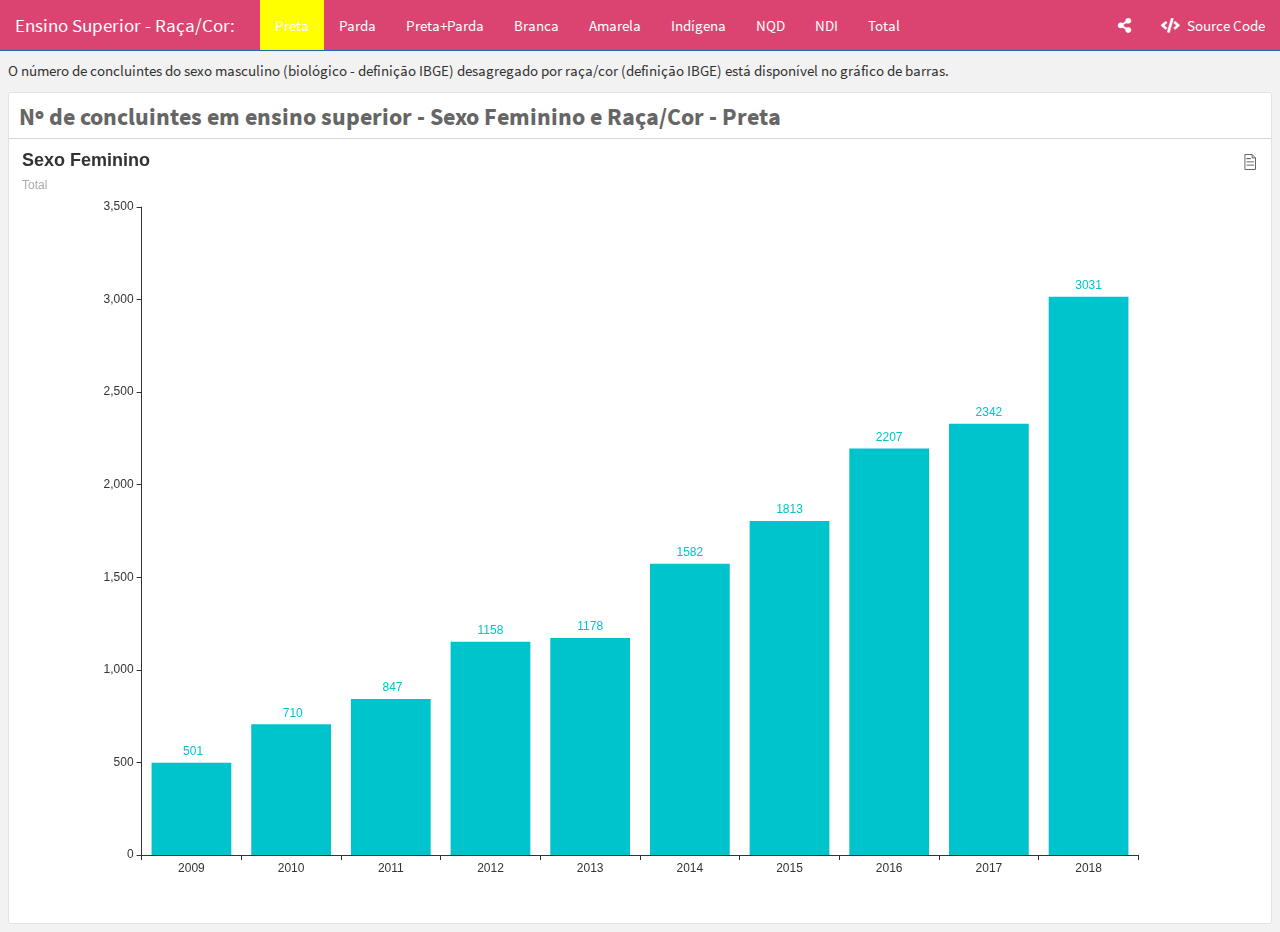
==== commit 73b6e9f0: "modificacoes" ====
--- a/docs/index.html
+++ b/docs/index.html
@@ -2641,8 +2641,8 @@
 <div class="knitr-options" data-fig-width="576" data-fig-height="460">
 
 </div>
-<div id="htmlwidget-a1db79231d41ac067bcf" style="width:100%;height:500px;" class="echarts4r html-widget"></div>
-<script type="application/json" data-for="htmlwidget-a1db79231d41ac067bcf">{"x":{"theme":"","tl":false,"draw":true,"renderer":"canvas","events":[],"buttons":[],"opts":{"yAxis":[{"show":true,"splitLine":{"show":false}}],"xAxis":[{"data":["2009","2010","2011","2012","2013","2014","2015","2016","2017","2018"],"type":"category","boundaryGap":true,"show":true}],"series":[{"data":[{"value":["2009"," 501"]},{"value":["2010"," 710"]},{"value":["2011"," 847"]},{"value":["2012","1158"]},{"value":["2013","1178"]},{"value":["2014","1582"]},{"value":["2015","1813"]},{"value":["2016","2207"]},{"value":["2017","2342"]},{"value":["2018","3031"]}],"name":"Nº Concluintes","type":"bar","yAxisIndex":0,"xAxisIndex":0,"coordinateSystem":"cartesian2d","label":{"show":true,"position":"top"}}],"tooltip":{"trigger":"item"},"title":[{"text":"Sexo Feminino","subtext":"Total"}],"color":["#00c4cc","#db4470"],"backgroundColor":"#ffffff","toolbox":{"feature":{"dataView":{"title":"Ver dados"}}}},"dispose":true},"evals":[],"jsHooks":[]}</script>
+<div id="htmlwidget-274513b2de42197a3003" style="width:100%;height:500px;" class="echarts4r html-widget"></div>
+<script type="application/json" data-for="htmlwidget-274513b2de42197a3003">{"x":{"theme":"","tl":false,"draw":true,"renderer":"canvas","events":[],"buttons":[],"opts":{"yAxis":[{"show":true,"splitLine":{"show":false}}],"xAxis":[{"data":["2009","2010","2011","2012","2013","2014","2015","2016","2017","2018"],"type":"category","boundaryGap":true,"show":true}],"series":[{"data":[{"value":["2009"," 501"]},{"value":["2010"," 710"]},{"value":["2011"," 847"]},{"value":["2012","1158"]},{"value":["2013","1178"]},{"value":["2014","1582"]},{"value":["2015","1813"]},{"value":["2016","2207"]},{"value":["2017","2342"]},{"value":["2018","3031"]}],"name":"Nº Concluintes","type":"bar","yAxisIndex":0,"xAxisIndex":0,"coordinateSystem":"cartesian2d","label":{"show":true,"position":"top"}}],"tooltip":{"trigger":"item"},"title":[{"text":"Sexo Feminino","subtext":"Total"}],"color":["#00c4cc","#db4470"],"backgroundColor":"#ffffff","toolbox":{"feature":{"dataView":{"title":"Ver dados"}}}},"dispose":true},"evals":[],"jsHooks":[]}</script>
 </div>
 </div>
 <div id="parda" class="section level1">
@@ -2652,8 +2652,8 @@
 <div class="knitr-options" data-fig-width="576" data-fig-height="460">
 
 </div>
-<div id="htmlwidget-e007d522a4aa3806a9d6" style="width:100%;height:500px;" class="echarts4r html-widget"></div>
-<script type="application/json" data-for="htmlwidget-e007d522a4aa3806a9d6">{"x":{"theme":"","tl":false,"draw":true,"renderer":"canvas","events":[],"buttons":[],"opts":{"yAxis":[{"show":true,"splitLine":{"show":false}}],"xAxis":[{"data":["2009","2010","2011","2012","2013","2014","2015","2016","2017","2018"],"type":"category","boundaryGap":true,"show":true}],"series":[{"data":[{"value":["2009","2936"]},{"value":["2010","3309"]},{"value":["2011","2900"]},{"value":["2012","4198"]},{"value":["2013","3940"]},{"value":["2014","4824"]},{"value":["2015","5681"]},{"value":["2016","5239"]},{"value":["2017","6731"]},{"value":["2018","7933"]}],"name":"Nº Concluintes","type":"bar","yAxisIndex":0,"xAxisIndex":0,"coordinateSystem":"cartesian2d","label":{"show":true,"position":"top"}}],"tooltip":{"trigger":"item"},"title":[{"text":"Sexo Feminino","subtext":"Total"}],"color":["#00c4cc","#db4470"],"backgroundColor":"#ffffff","toolbox":{"feature":{"dataView":{"title":"Ver dados"}}}},"dispose":true},"evals":[],"jsHooks":[]}</script>
+<div id="htmlwidget-81af7338ee2a02b37a03" style="width:100%;height:500px;" class="echarts4r html-widget"></div>
+<script type="application/json" data-for="htmlwidget-81af7338ee2a02b37a03">{"x":{"theme":"","tl":false,"draw":true,"renderer":"canvas","events":[],"buttons":[],"opts":{"yAxis":[{"show":true,"splitLine":{"show":false}}],"xAxis":[{"data":["2009","2010","2011","2012","2013","2014","2015","2016","2017","2018"],"type":"category","boundaryGap":true,"show":true}],"series":[{"data":[{"value":["2009","2936"]},{"value":["2010","3309"]},{"value":["2011","2900"]},{"value":["2012","4198"]},{"value":["2013","3940"]},{"value":["2014","4824"]},{"value":["2015","5681"]},{"value":["2016","5239"]},{"value":["2017","6731"]},{"value":["2018","7933"]}],"name":"Nº Concluintes","type":"bar","yAxisIndex":0,"xAxisIndex":0,"coordinateSystem":"cartesian2d","label":{"show":true,"position":"top"}}],"tooltip":{"trigger":"item"},"title":[{"text":"Sexo Feminino","subtext":"Total"}],"color":["#00c4cc","#db4470"],"backgroundColor":"#ffffff","toolbox":{"feature":{"dataView":{"title":"Ver dados"}}}},"dispose":true},"evals":[],"jsHooks":[]}</script>
 </div>
 </div>
 <div id="pretaparda" class="section level1">
@@ -2663,8 +2663,8 @@
 <div class="knitr-options" data-fig-width="576" data-fig-height="460">
 
 </div>
-<div id="htmlwidget-3d53e7b224b92c9a311a" style="width:100%;height:500px;" class="echarts4r html-widget"></div>
-<script type="application/json" data-for="htmlwidget-3d53e7b224b92c9a311a">{"x":{"theme":"","tl":false,"draw":true,"renderer":"canvas","events":[],"buttons":[],"opts":{"yAxis":[{"show":true,"splitLine":{"show":false}}],"xAxis":[{"data":["2009","2010","2011","2012","2013","2014","2015","2016","2017","2018"],"type":"category","boundaryGap":true,"show":true}],"series":[{"data":[{"value":["2009"," 3437"]},{"value":["2010"," 4019"]},{"value":["2011"," 3747"]},{"value":["2012"," 5356"]},{"value":["2013"," 5118"]},{"value":["2014"," 6406"]},{"value":["2015"," 7494"]},{"value":["2016"," 7446"]},{"value":["2017"," 9073"]},{"value":["2018","10964"]}],"name":"Nº Concluintes","type":"bar","yAxisIndex":0,"xAxisIndex":0,"coordinateSystem":"cartesian2d","label":{"show":true,"position":"top"}}],"tooltip":{"trigger":"item"},"title":[{"text":"Sexo Feminino","subtext":"Total"}],"color":["#00c4cc","#db4470"],"backgroundColor":"#ffffff","toolbox":{"feature":{"dataView":{"title":"Ver dados"}}}},"dispose":true},"evals":[],"jsHooks":[]}</script>
+<div id="htmlwidget-b1ae57eda47bd16d6e5f" style="width:100%;height:500px;" class="echarts4r html-widget"></div>
+<script type="application/json" data-for="htmlwidget-b1ae57eda47bd16d6e5f">{"x":{"theme":"","tl":false,"draw":true,"renderer":"canvas","events":[],"buttons":[],"opts":{"yAxis":[{"show":true,"splitLine":{"show":false}}],"xAxis":[{"data":["2009","2010","2011","2012","2013","2014","2015","2016","2017","2018"],"type":"category","boundaryGap":true,"show":true}],"series":[{"data":[{"value":["2009"," 3437"]},{"value":["2010"," 4019"]},{"value":["2011"," 3747"]},{"value":["2012"," 5356"]},{"value":["2013"," 5118"]},{"value":["2014"," 6406"]},{"value":["2015"," 7494"]},{"value":["2016"," 7446"]},{"value":["2017"," 9073"]},{"value":["2018","10964"]}],"name":"Nº Concluintes","type":"bar","yAxisIndex":0,"xAxisIndex":0,"coordinateSystem":"cartesian2d","label":{"show":true,"position":"top"}}],"tooltip":{"trigger":"item"},"title":[{"text":"Sexo Feminino","subtext":"Total"}],"color":["#00c4cc","#db4470"],"backgroundColor":"#ffffff","toolbox":{"feature":{"dataView":{"title":"Ver dados"}}}},"dispose":true},"evals":[],"jsHooks":[]}</script>
 </div>
 </div>
 <div id="branca" class="section level1">
@@ -2674,8 +2674,8 @@
 <div class="knitr-options" data-fig-width="576" data-fig-height="460">
 
 </div>
-<div id="htmlwidget-3dbe88a203ba60b8bd1b" style="width:100%;height:500px;" class="echarts4r html-widget"></div>
-<script type="application/json" data-for="htmlwidget-3dbe88a203ba60b8bd1b">{"x":{"theme":"","tl":false,"draw":true,"renderer":"canvas","events":[],"buttons":[],"opts":{"yAxis":[{"show":true,"splitLine":{"show":false}}],"xAxis":[{"data":["2009","2010","2011","2012","2013","2014","2015","2016","2017","2018"],"type":"category","boundaryGap":true,"show":true}],"series":[{"data":[{"value":["2009"," 912"]},{"value":["2010","1077"]},{"value":["2011"," 952"]},{"value":["2012","1098"]},{"value":["2013"," 959"]},{"value":["2014"," 947"]},{"value":["2015","1142"]},{"value":["2016","1240"]},{"value":["2017","1524"]},{"value":["2018","2038"]}],"name":"Nº Concluintes","type":"bar","yAxisIndex":0,"xAxisIndex":0,"coordinateSystem":"cartesian2d","label":{"show":true,"position":"top"}}],"tooltip":{"trigger":"item"},"title":[{"text":"Sexo Feminino","subtext":"Total"}],"color":["#00c4cc","#db4470"],"backgroundColor":"#ffffff","toolbox":{"feature":{"dataView":{"title":"Ver dados"}}}},"dispose":true},"evals":[],"jsHooks":[]}</script>
+<div id="htmlwidget-a286901e115e02e241ff" style="width:100%;height:500px;" class="echarts4r html-widget"></div>
+<script type="application/json" data-for="htmlwidget-a286901e115e02e241ff">{"x":{"theme":"","tl":false,"draw":true,"renderer":"canvas","events":[],"buttons":[],"opts":{"yAxis":[{"show":true,"splitLine":{"show":false}}],"xAxis":[{"data":["2009","2010","2011","2012","2013","2014","2015","2016","2017","2018"],"type":"category","boundaryGap":true,"show":true}],"series":[{"data":[{"value":["2009"," 912"]},{"value":["2010","1077"]},{"value":["2011"," 952"]},{"value":["2012","1098"]},{"value":["2013"," 959"]},{"value":["2014"," 947"]},{"value":["2015","1142"]},{"value":["2016","1240"]},{"value":["2017","1524"]},{"value":["2018","2038"]}],"name":"Nº Concluintes","type":"bar","yAxisIndex":0,"xAxisIndex":0,"coordinateSystem":"cartesian2d","label":{"show":true,"position":"top"}}],"tooltip":{"trigger":"item"},"title":[{"text":"Sexo Feminino","subtext":"Total"}],"color":["#00c4cc","#db4470"],"backgroundColor":"#ffffff","toolbox":{"feature":{"dataView":{"title":"Ver dados"}}}},"dispose":true},"evals":[],"jsHooks":[]}</script>
 </div>
 </div>
 <div id="amarela" class="section level1">
@@ -2685,8 +2685,8 @@
 <div class="knitr-options" data-fig-width="576" data-fig-height="460">
 
 </div>
-<div id="htmlwidget-153bb2c6a1bd88434fa1" style="width:100%;height:500px;" class="echarts4r html-widget"></div>
-<script type="application/json" data-for="htmlwidget-153bb2c6a1bd88434fa1">{"x":{"theme":"","tl":false,"draw":true,"renderer":"canvas","events":[],"buttons":[],"opts":{"yAxis":[{"show":true,"splitLine":{"show":false}}],"xAxis":[{"data":["2009","2010","2011","2012","2013","2014","2015","2016","2017","2018"],"type":"category","boundaryGap":true,"show":true}],"series":[{"data":[{"value":["2009"," 30"]},{"value":["2010","286"]},{"value":["2011","661"]},{"value":["2012","971"]},{"value":["2013","531"]},{"value":["2014","393"]},{"value":["2015","383"]},{"value":["2016","491"]},{"value":["2017","358"]},{"value":["2018","508"]}],"name":"Nº Concluintes","type":"bar","yAxisIndex":0,"xAxisIndex":0,"coordinateSystem":"cartesian2d","label":{"show":true,"position":"top"}}],"tooltip":{"trigger":"item"},"title":[{"text":"Sexo Feminino","subtext":"Total"}],"color":["#00c4cc","#db4470"],"backgroundColor":"#ffffff","toolbox":{"feature":{"dataView":{"title":"Ver dados"}}}},"dispose":true},"evals":[],"jsHooks":[]}</script>
+<div id="htmlwidget-18aaa48ffeb0feee895c" style="width:100%;height:500px;" class="echarts4r html-widget"></div>
+<script type="application/json" data-for="htmlwidget-18aaa48ffeb0feee895c">{"x":{"theme":"","tl":false,"draw":true,"renderer":"canvas","events":[],"buttons":[],"opts":{"yAxis":[{"show":true,"splitLine":{"show":false}}],"xAxis":[{"data":["2009","2010","2011","2012","2013","2014","2015","2016","2017","2018"],"type":"category","boundaryGap":true,"show":true}],"series":[{"data":[{"value":["2009"," 30"]},{"value":["2010","286"]},{"value":["2011","661"]},{"value":["2012","971"]},{"value":["2013","531"]},{"value":["2014","393"]},{"value":["2015","383"]},{"value":["2016","491"]},{"value":["2017","358"]},{"value":["2018","508"]}],"name":"Nº Concluintes","type":"bar","yAxisIndex":0,"xAxisIndex":0,"coordinateSystem":"cartesian2d","label":{"show":true,"position":"top"}}],"tooltip":{"trigger":"item"},"title":[{"text":"Sexo Feminino","subtext":"Total"}],"color":["#00c4cc","#db4470"],"backgroundColor":"#ffffff","toolbox":{"feature":{"dataView":{"title":"Ver dados"}}}},"dispose":true},"evals":[],"jsHooks":[]}</script>
 </div>
 </div>
 <div id="indígena" class="section level1">
@@ -2696,8 +2696,8 @@
 <div class="knitr-options" data-fig-width="576" data-fig-height="460">
 
 </div>
-<div id="htmlwidget-1968af87daefd79a43a5" style="width:100%;height:500px;" class="echarts4r html-widget"></div>
-<script type="application/json" data-for="htmlwidget-1968af87daefd79a43a5">{"x":{"theme":"","tl":false,"draw":true,"renderer":"canvas","events":[],"buttons":[],"opts":{"yAxis":[{"show":true,"splitLine":{"show":false}}],"xAxis":[{"data":["2009","2010","2011","2012","2013","2014","2015","2016","2017","2018"],"type":"category","boundaryGap":true,"show":true}],"series":[{"data":[{"value":["2009","12"]},{"value":["2010","16"]},{"value":["2011","25"]},{"value":["2012","34"]},{"value":["2013","24"]},{"value":["2014","26"]},{"value":["2015","25"]},{"value":["2016","41"]},{"value":["2017","62"]},{"value":["2018","62"]}],"name":"Nº Concluintes","type":"bar","yAxisIndex":0,"xAxisIndex":0,"coordinateSystem":"cartesian2d","label":{"show":true,"position":"top"}}],"tooltip":{"trigger":"item"},"title":[{"text":"Sexo Feminino","subtext":"Total"}],"color":["#00c4cc","#db4470"],"backgroundColor":"#ffffff","toolbox":{"feature":{"dataView":{"title":"Ver dados"}}}},"dispose":true},"evals":[],"jsHooks":[]}</script>
+<div id="htmlwidget-b4c48ba02ecda39cacd0" style="width:100%;height:500px;" class="echarts4r html-widget"></div>
+<script type="application/json" data-for="htmlwidget-b4c48ba02ecda39cacd0">{"x":{"theme":"","tl":false,"draw":true,"renderer":"canvas","events":[],"buttons":[],"opts":{"yAxis":[{"show":true,"splitLine":{"show":false}}],"xAxis":[{"data":["2009","2010","2011","2012","2013","2014","2015","2016","2017","2018"],"type":"category","boundaryGap":true,"show":true}],"series":[{"data":[{"value":["2009","12"]},{"value":["2010","16"]},{"value":["2011","25"]},{"value":["2012","34"]},{"value":["2013","24"]},{"value":["2014","26"]},{"value":["2015","25"]},{"value":["2016","41"]},{"value":["2017","62"]},{"value":["2018","62"]}],"name":"Nº Concluintes","type":"bar","yAxisIndex":0,"xAxisIndex":0,"coordinateSystem":"cartesian2d","label":{"show":true,"position":"top"}}],"tooltip":{"trigger":"item"},"title":[{"text":"Sexo Feminino","subtext":"Total"}],"color":["#00c4cc","#db4470"],"backgroundColor":"#ffffff","toolbox":{"feature":{"dataView":{"title":"Ver dados"}}}},"dispose":true},"evals":[],"jsHooks":[]}</script>
 </div>
 </div>
 <div id="nqd" class="section level1">
@@ -2707,8 +2707,8 @@
 <div class="knitr-options" data-fig-width="576" data-fig-height="460">
 
 </div>
-<div id="htmlwidget-0ed35c488214d6d284b0" style="width:100%;height:500px;" class="echarts4r html-widget"></div>
-<script type="application/json" data-for="htmlwidget-0ed35c488214d6d284b0">{"x":{"theme":"","tl":false,"draw":true,"renderer":"canvas","events":[],"buttons":[],"opts":{"yAxis":[{"show":true,"splitLine":{"show":false}}],"xAxis":[{"data":["2009","2010","2011","2012","2013","2014","2015","2016","2017","2018"],"type":"category","boundaryGap":true,"show":true}],"series":[{"data":[{"value":["2009","8357"]},{"value":["2010","9944"]},{"value":["2011","7337"]},{"value":["2012","5732"]},{"value":["2013","5240"]},{"value":["2014","5798"]},{"value":["2015","6917"]},{"value":["2016","7694"]},{"value":["2017","8498"]},{"value":["2018","7806"]}],"name":"Nº Concluintes","type":"bar","yAxisIndex":0,"xAxisIndex":0,"coordinateSystem":"cartesian2d","label":{"show":true,"position":"top"}}],"tooltip":{"trigger":"item"},"title":[{"text":"Sexo Feminino","subtext":"Total"}],"color":["#00c4cc","#db4470"],"backgroundColor":"#ffffff","toolbox":{"feature":{"dataView":{"title":"Ver dados"}}}},"dispose":true},"evals":[],"jsHooks":[]}</script>
+<div id="htmlwidget-063d18207bccbf9a0a0b" style="width:100%;height:500px;" class="echarts4r html-widget"></div>
+<script type="application/json" data-for="htmlwidget-063d18207bccbf9a0a0b">{"x":{"theme":"","tl":false,"draw":true,"renderer":"canvas","events":[],"buttons":[],"opts":{"yAxis":[{"show":true,"splitLine":{"show":false}}],"xAxis":[{"data":["2009","2010","2011","2012","2013","2014","2015","2016","2017","2018"],"type":"category","boundaryGap":true,"show":true}],"series":[{"data":[{"value":["2009","8357"]},{"value":["2010","9944"]},{"value":["2011","7337"]},{"value":["2012","5732"]},{"value":["2013","5240"]},{"value":["2014","5798"]},{"value":["2015","6917"]},{"value":["2016","7694"]},{"value":["2017","8498"]},{"value":["2018","7806"]}],"name":"Nº Concluintes","type":"bar","yAxisIndex":0,"xAxisIndex":0,"coordinateSystem":"cartesian2d","label":{"show":true,"position":"top"}}],"tooltip":{"trigger":"item"},"title":[{"text":"Sexo Feminino","subtext":"Total"}],"color":["#00c4cc","#db4470"],"backgroundColor":"#ffffff","toolbox":{"feature":{"dataView":{"title":"Ver dados"}}}},"dispose":true},"evals":[],"jsHooks":[]}</script>
 </div>
 </div>
 <div id="ndi" class="section level1">
@@ -2718,8 +2718,8 @@
 <div class="knitr-options" data-fig-width="576" data-fig-height="460">
 
 </div>
-<div id="htmlwidget-7bb06df2f29a1aaabd8d" style="width:100%;height:500px;" class="echarts4r html-widget"></div>
-<script type="application/json" data-for="htmlwidget-7bb06df2f29a1aaabd8d">{"x":{"theme":"","tl":false,"draw":true,"renderer":"canvas","events":[],"buttons":[],"opts":{"yAxis":[{"show":true,"splitLine":{"show":false}}],"xAxis":[{"data":["2009","2010","2011","2012","2013","2014","2015","2016","2017","2018"],"type":"category","boundaryGap":true,"show":true}],"series":[{"data":[{"value":["2009","7685"]},{"value":["2010","5416"]},{"value":["2011","7533"]},{"value":["2012","6999"]},{"value":["2013","5767"]},{"value":["2014","4627"]},{"value":["2015","3131"]},{"value":["2016","2239"]},{"value":["2017","1481"]},{"value":["2018"," 655"]}],"name":"Nº Concluintes","type":"bar","yAxisIndex":0,"xAxisIndex":0,"coordinateSystem":"cartesian2d","label":{"show":true,"position":"top"}}],"tooltip":{"trigger":"item"},"title":[{"text":"Sexo Feminino","subtext":"Não Definiu Identidade"}],"color":["#00c4cc","#db4470"],"backgroundColor":"#ffffff","toolbox":{"feature":{"dataView":{"title":"Ver dados"}}}},"dispose":true},"evals":[],"jsHooks":[]}</script>
+<div id="htmlwidget-f8eda1c7989303af2878" style="width:100%;height:500px;" class="echarts4r html-widget"></div>
+<script type="application/json" data-for="htmlwidget-f8eda1c7989303af2878">{"x":{"theme":"","tl":false,"draw":true,"renderer":"canvas","events":[],"buttons":[],"opts":{"yAxis":[{"show":true,"splitLine":{"show":false}}],"xAxis":[{"data":["2009","2010","2011","2012","2013","2014","2015","2016","2017","2018"],"type":"category","boundaryGap":true,"show":true}],"series":[{"data":[{"value":["2009","7685"]},{"value":["2010","5416"]},{"value":["2011","7533"]},{"value":["2012","6999"]},{"value":["2013","5767"]},{"value":["2014","4627"]},{"value":["2015","3131"]},{"value":["2016","2239"]},{"value":["2017","1481"]},{"value":["2018"," 655"]}],"name":"Nº Concluintes","type":"bar","yAxisIndex":0,"xAxisIndex":0,"coordinateSystem":"cartesian2d","label":{"show":true,"position":"top"}}],"tooltip":{"trigger":"item"},"title":[{"text":"Sexo Feminino","subtext":"Não Definiu Identidade"}],"color":["#00c4cc","#db4470"],"backgroundColor":"#ffffff","toolbox":{"feature":{"dataView":{"title":"Ver dados"}}}},"dispose":true},"evals":[],"jsHooks":[]}</script>
 </div>
 </div>
 <div id="total" class="section level1">
@@ -2727,8 +2727,8 @@
 <div class="knitr-options" data-fig-width="288" data-fig-height="288">
 
 </div>
-<div id="htmlwidget-c3c1c053d776ff534f10" style="width:288px;height:288px;" class="plotly html-widget"></div>
-<script type="application/json" data-for="htmlwidget-c3c1c053d776ff534f10">{"x":{"data":[{"orientation":"v","width":[0.900000000000091,0.900000000000091,0.900000000000091,0.900000000000091,0.900000000000091,0.900000000000091,0.900000000000091,0.900000000000091,0.900000000000091,0.900000000000091],"base":[0,0,0,0,0,0,0,0,0,0],"x":[2009,2010,2011,2012,2013,2014,2015,2016,2017,2018],"y":[20433,20758,20255,20190,17639,18197,19092,19151,20996,22033],"text":["ANO: 2009<br />Concluintes: 20433","ANO: 2010<br />Concluintes: 20758","ANO: 2011<br />Concluintes: 20255","ANO: 2012<br />Concluintes: 20190","ANO: 2013<br />Concluintes: 17639","ANO: 2014<br />Concluintes: 18197","ANO: 2015<br />Concluintes: 19092","ANO: 2016<br />Concluintes: 19151","ANO: 2017<br />Concluintes: 20996","ANO: 2018<br />Concluintes: 22033"],"type":"bar","marker":{"autocolorscale":false,"color":"rgba(0,196,204,1)","line":{"width":1.88976377952756,"color":"rgba(250,193,19,1)"}},"showlegend":false,"xaxis":"x","yaxis":"y","hoverinfo":"text","frame":null}],"layout":{"margin":{"t":23.3059360730594,"r":7.30593607305936,"b":37.5259443752595,"l":57.4512245745123},"plot_bgcolor":"transparent","paper_bgcolor":"rgba(255,255,255,1)","font":{"color":"rgba(0,0,0,1)","family":"","size":14.6118721461187},"xaxis":{"domain":[0,1],"automargin":true,"type":"linear","autorange":false,"range":[2008.055,2018.945],"tickmode":"array","ticktext":["2009","2010","2011","2012","2013","2014","2015","2016","2017","2018"],"tickvals":[2009,2010,2011,2012,2013,2014,2015,2016,2017,2018],"categoryorder":"array","categoryarray":["2009","2010","2011","2012","2013","2014","2015","2016","2017","2018"],"nticks":null,"ticks":"outside","tickcolor":"rgba(51,51,51,1)","ticklen":3.65296803652968,"tickwidth":0.66417600664176,"showticklabels":true,"tickfont":{"color":"rgba(77,77,77,1)","family":"","size":13.2835201328352},"tickangle":-0,"showline":false,"linecolor":null,"linewidth":0,"showgrid":true,"gridcolor":"rgba(179,179,179,1)","gridwidth":0.66417600664176,"zeroline":false,"anchor":"y","title":{"text":"Ano","font":{"color":"rgba(219,68,112,1)","family":"","size":13.2835201328352}},"hoverformat":".2f"},"yaxis":{"domain":[0,1],"automargin":true,"type":"linear","autorange":false,"range":[-1101.65,23134.65],"tickmode":"array","ticktext":["0","5000","10000","15000","20000"],"tickvals":[0,5000,10000,15000,20000],"categoryorder":"array","categoryarray":["0","5000","10000","15000","20000"],"nticks":null,"ticks":"outside","tickcolor":"rgba(51,51,51,1)","ticklen":3.65296803652968,"tickwidth":0.66417600664176,"showticklabels":true,"tickfont":{"color":"rgba(77,77,77,1)","family":"","size":13.2835201328352},"tickangle":-0,"showline":false,"linecolor":null,"linewidth":0,"showgrid":true,"gridcolor":"rgba(179,179,179,1)","gridwidth":0.66417600664176,"zeroline":false,"anchor":"x","title":{"text":"Nº","font":{"color":"rgba(219,68,112,1)","family":"","size":13.2835201328352}},"hoverformat":".2f"},"shapes":[{"type":"rect","fillcolor":"transparent","line":{"color":"rgba(100,210,170,1)","width":2.65670402656704,"linetype":"solid"},"yref":"paper","xref":"paper","x0":0,"x1":1,"y0":0,"y1":1}],"showlegend":false,"legend":{"bgcolor":"rgba(255,255,255,1)","bordercolor":"transparent","borderwidth":1.88976377952756,"font":{"color":"rgba(0,0,0,1)","family":"","size":13.2835201328352}},"hovermode":"closest","barmode":"relative"},"config":{"doubleClick":"reset","showSendToCloud":false},"source":"A","attrs":{"50f94bf406a4":{"x":{},"y":{},"type":"bar"}},"cur_data":"50f94bf406a4","visdat":{"50f94bf406a4":["function (y) ","x"]},"highlight":{"on":"plotly_click","persistent":false,"dynamic":false,"selectize":false,"opacityDim":0.2,"selected":{"opacity":1},"debounce":0},"shinyEvents":["plotly_hover","plotly_click","plotly_selected","plotly_relayout","plotly_brushed","plotly_brushing","plotly_clickannotation","plotly_doubleclick","plotly_deselect","plotly_afterplot","plotly_sunburstclick"],"base_url":"https://plot.ly"},"evals":[],"jsHooks":[]}</script>
+<div id="htmlwidget-c9990c11e79921cab1e0" style="width:288px;height:288px;" class="plotly html-widget"></div>
+<script type="application/json" data-for="htmlwidget-c9990c11e79921cab1e0">{"x":{"data":[{"orientation":"v","width":[0.900000000000091,0.900000000000091,0.900000000000091,0.900000000000091,0.900000000000091,0.900000000000091,0.900000000000091,0.900000000000091,0.900000000000091,0.900000000000091],"base":[0,0,0,0,0,0,0,0,0,0],"x":[2009,2010,2011,2012,2013,2014,2015,2016,2017,2018],"y":[20433,20758,20255,20190,17639,18197,19092,19151,20996,22033],"text":["ANO: 2009<br />Concluintes: 20433","ANO: 2010<br />Concluintes: 20758","ANO: 2011<br />Concluintes: 20255","ANO: 2012<br />Concluintes: 20190","ANO: 2013<br />Concluintes: 17639","ANO: 2014<br />Concluintes: 18197","ANO: 2015<br />Concluintes: 19092","ANO: 2016<br />Concluintes: 19151","ANO: 2017<br />Concluintes: 20996","ANO: 2018<br />Concluintes: 22033"],"type":"bar","marker":{"autocolorscale":false,"color":"rgba(0,196,204,1)","line":{"width":1.88976377952756,"color":"rgba(250,193,19,1)"}},"showlegend":false,"xaxis":"x","yaxis":"y","hoverinfo":"text","frame":null}],"layout":{"margin":{"t":23.3059360730594,"r":7.30593607305936,"b":34.8692403486924,"l":52.8019925280199},"plot_bgcolor":"transparent","paper_bgcolor":"rgba(255,255,255,1)","font":{"color":"rgba(0,0,0,1)","family":"","size":14.6118721461187},"xaxis":{"domain":[0,1],"automargin":true,"type":"linear","autorange":false,"range":[2008.055,2018.945],"tickmode":"array","ticktext":["2009","2010","2011","2012","2013","2014","2015","2016","2017","2018"],"tickvals":[2009,2010,2011,2012,2013,2014,2015,2016,2017,2018],"categoryorder":"array","categoryarray":["2009","2010","2011","2012","2013","2014","2015","2016","2017","2018"],"nticks":null,"ticks":"outside","tickcolor":"rgba(51,51,51,1)","ticklen":3.65296803652968,"tickwidth":0.66417600664176,"showticklabels":true,"tickfont":{"color":"rgba(77,77,77,1)","family":"","size":11.9551681195517},"tickangle":-0,"showline":false,"linecolor":null,"linewidth":0,"showgrid":true,"gridcolor":"rgba(179,179,179,1)","gridwidth":0.66417600664176,"zeroline":false,"anchor":"y","title":{"text":"Ano","font":{"color":"rgba(219,68,112,1)","family":"","size":11.9551681195517}},"hoverformat":".2f"},"yaxis":{"domain":[0,1],"automargin":true,"type":"linear","autorange":false,"range":[-1101.65,23134.65],"tickmode":"array","ticktext":["0","5000","10000","15000","20000"],"tickvals":[0,5000,10000,15000,20000],"categoryorder":"array","categoryarray":["0","5000","10000","15000","20000"],"nticks":null,"ticks":"outside","tickcolor":"rgba(51,51,51,1)","ticklen":3.65296803652968,"tickwidth":0.66417600664176,"showticklabels":true,"tickfont":{"color":"rgba(77,77,77,1)","family":"","size":11.9551681195517},"tickangle":-0,"showline":false,"linecolor":null,"linewidth":0,"showgrid":true,"gridcolor":"rgba(179,179,179,1)","gridwidth":0.66417600664176,"zeroline":false,"anchor":"x","title":{"text":"Nº","font":{"color":"rgba(219,68,112,1)","family":"","size":11.9551681195517}},"hoverformat":".2f"},"shapes":[{"type":"rect","fillcolor":"transparent","line":{"color":"rgba(100,210,170,1)","width":2.65670402656704,"linetype":"solid"},"yref":"paper","xref":"paper","x0":0,"x1":1,"y0":0,"y1":1}],"showlegend":false,"legend":{"bgcolor":"rgba(255,255,255,1)","bordercolor":"transparent","borderwidth":1.88976377952756,"font":{"color":"rgba(0,0,0,1)","family":"","size":11.9551681195517}},"hovermode":"closest","barmode":"relative"},"config":{"doubleClick":"reset","showSendToCloud":false},"source":"A","attrs":{"52cb7c908419":{"x":{},"y":{},"type":"bar"}},"cur_data":"52cb7c908419","visdat":{"52cb7c908419":["function (y) ","x"]},"highlight":{"on":"plotly_click","persistent":false,"dynamic":false,"selectize":false,"opacityDim":0.2,"selected":{"opacity":1},"debounce":0},"shinyEvents":["plotly_hover","plotly_click","plotly_selected","plotly_relayout","plotly_brushed","plotly_brushing","plotly_clickannotation","plotly_doubleclick","plotly_deselect","plotly_afterplot","plotly_sunburstclick"],"base_url":"https://plot.ly"},"evals":[],"jsHooks":[]}</script>
 </div>
 
 </div>
@@ -3079,10 +3079,10 @@
     y = "Nº"
   ) +
   theme(title = element_text(size = 12,colour = "#db4470"))+
-    theme(axis.title.x=element_text(size=10)) +
-    theme(axis.title.y=element_text(size=10)) +
-  theme(legend.text = element_text(size = 10)) +
-    theme(axis.text = element_text(size = 10))  +
+    theme(axis.title.x=element_text(size=9)) +
+    theme(axis.title.y=element_text(size=9)) +
+  theme(legend.text = element_text(size =9)) +
+    theme(axis.text = element_text(size =9))  +
   theme(legend.position = "none")+
   theme(panel.grid = element_blank(), axis.ticks.y = element_line())+
 #  theme( axis.line = element_line(colour = "darkblue",
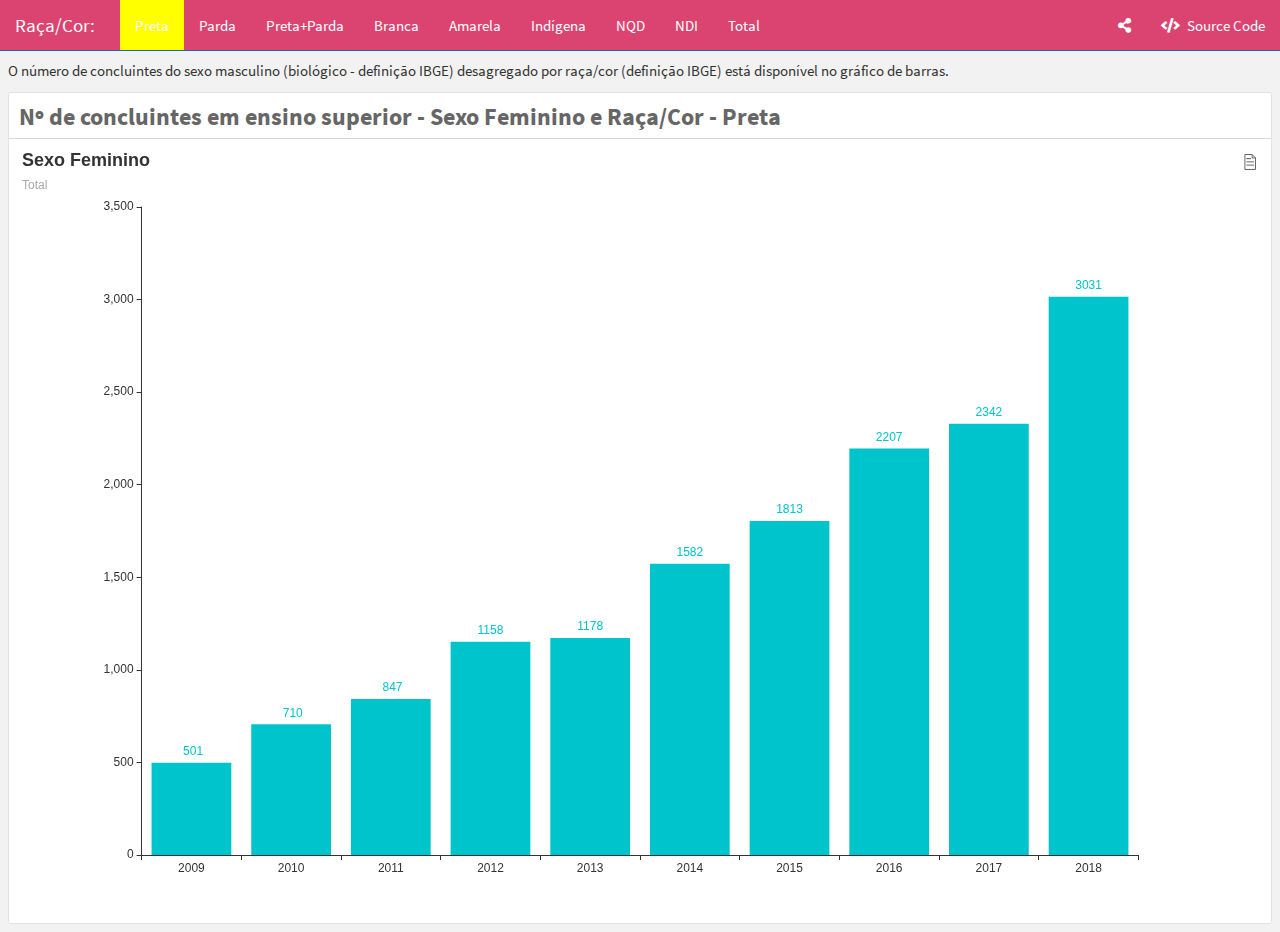
==== commit 1a55259c: "atualizacao" ====
--- a/docs/index.html
+++ b/docs/index.html
@@ -8,9 +8,9 @@
 
 
 
-<title>Ensino Superior - Raça/Cor:</title>
-
-<meta property="og:title" content="Ensino Superior - Raça/Cor:" />
+<title>Raça/Cor:</title>
+
+<meta property="og:title" content="Raça/Cor:" />
 
 <meta name='viewport' content='width=device-width, initial-scale=1.0, maximum-scale=1.0, user-scalable=no' />
 
@@ -826,7 +826,7 @@
   
 </span>
 <span class="navbar-brand">
-  Ensino Superior - Raça/Cor:
+  Raça/Cor:
   <span class="navbar-author">
         </span>
 </span>
@@ -2641,8 +2641,8 @@
 <div class="knitr-options" data-fig-width="576" data-fig-height="460">
 
 </div>
-<div id="htmlwidget-274513b2de42197a3003" style="width:100%;height:500px;" class="echarts4r html-widget"></div>
-<script type="application/json" data-for="htmlwidget-274513b2de42197a3003">{"x":{"theme":"","tl":false,"draw":true,"renderer":"canvas","events":[],"buttons":[],"opts":{"yAxis":[{"show":true,"splitLine":{"show":false}}],"xAxis":[{"data":["2009","2010","2011","2012","2013","2014","2015","2016","2017","2018"],"type":"category","boundaryGap":true,"show":true}],"series":[{"data":[{"value":["2009"," 501"]},{"value":["2010"," 710"]},{"value":["2011"," 847"]},{"value":["2012","1158"]},{"value":["2013","1178"]},{"value":["2014","1582"]},{"value":["2015","1813"]},{"value":["2016","2207"]},{"value":["2017","2342"]},{"value":["2018","3031"]}],"name":"Nº Concluintes","type":"bar","yAxisIndex":0,"xAxisIndex":0,"coordinateSystem":"cartesian2d","label":{"show":true,"position":"top"}}],"tooltip":{"trigger":"item"},"title":[{"text":"Sexo Feminino","subtext":"Total"}],"color":["#00c4cc","#db4470"],"backgroundColor":"#ffffff","toolbox":{"feature":{"dataView":{"title":"Ver dados"}}}},"dispose":true},"evals":[],"jsHooks":[]}</script>
+<div id="htmlwidget-067dca90d4c41837a327" style="width:100%;height:500px;" class="echarts4r html-widget"></div>
+<script type="application/json" data-for="htmlwidget-067dca90d4c41837a327">{"x":{"theme":"","tl":false,"draw":true,"renderer":"canvas","events":[],"buttons":[],"opts":{"yAxis":[{"show":true,"splitLine":{"show":false}}],"xAxis":[{"data":["2009","2010","2011","2012","2013","2014","2015","2016","2017","2018"],"type":"category","boundaryGap":true,"show":true}],"series":[{"data":[{"value":["2009"," 501"]},{"value":["2010"," 710"]},{"value":["2011"," 847"]},{"value":["2012","1158"]},{"value":["2013","1178"]},{"value":["2014","1582"]},{"value":["2015","1813"]},{"value":["2016","2207"]},{"value":["2017","2342"]},{"value":["2018","3031"]}],"name":"Nº Concluintes","type":"bar","yAxisIndex":0,"xAxisIndex":0,"coordinateSystem":"cartesian2d","label":{"show":true,"position":"top"}}],"tooltip":{"trigger":"item"},"title":[{"text":"Sexo Feminino","subtext":"Total"}],"color":["#00c4cc","#db4470"],"backgroundColor":"#ffffff","toolbox":{"feature":{"dataView":{"title":"Ver dados"}}}},"dispose":true},"evals":[],"jsHooks":[]}</script>
 </div>
 </div>
 <div id="parda" class="section level1">
@@ -2652,8 +2652,8 @@
 <div class="knitr-options" data-fig-width="576" data-fig-height="460">
 
 </div>
-<div id="htmlwidget-81af7338ee2a02b37a03" style="width:100%;height:500px;" class="echarts4r html-widget"></div>
-<script type="application/json" data-for="htmlwidget-81af7338ee2a02b37a03">{"x":{"theme":"","tl":false,"draw":true,"renderer":"canvas","events":[],"buttons":[],"opts":{"yAxis":[{"show":true,"splitLine":{"show":false}}],"xAxis":[{"data":["2009","2010","2011","2012","2013","2014","2015","2016","2017","2018"],"type":"category","boundaryGap":true,"show":true}],"series":[{"data":[{"value":["2009","2936"]},{"value":["2010","3309"]},{"value":["2011","2900"]},{"value":["2012","4198"]},{"value":["2013","3940"]},{"value":["2014","4824"]},{"value":["2015","5681"]},{"value":["2016","5239"]},{"value":["2017","6731"]},{"value":["2018","7933"]}],"name":"Nº Concluintes","type":"bar","yAxisIndex":0,"xAxisIndex":0,"coordinateSystem":"cartesian2d","label":{"show":true,"position":"top"}}],"tooltip":{"trigger":"item"},"title":[{"text":"Sexo Feminino","subtext":"Total"}],"color":["#00c4cc","#db4470"],"backgroundColor":"#ffffff","toolbox":{"feature":{"dataView":{"title":"Ver dados"}}}},"dispose":true},"evals":[],"jsHooks":[]}</script>
+<div id="htmlwidget-b808214b5bf322cbe56b" style="width:100%;height:500px;" class="echarts4r html-widget"></div>
+<script type="application/json" data-for="htmlwidget-b808214b5bf322cbe56b">{"x":{"theme":"","tl":false,"draw":true,"renderer":"canvas","events":[],"buttons":[],"opts":{"yAxis":[{"show":true,"splitLine":{"show":false}}],"xAxis":[{"data":["2009","2010","2011","2012","2013","2014","2015","2016","2017","2018"],"type":"category","boundaryGap":true,"show":true}],"series":[{"data":[{"value":["2009","2936"]},{"value":["2010","3309"]},{"value":["2011","2900"]},{"value":["2012","4198"]},{"value":["2013","3940"]},{"value":["2014","4824"]},{"value":["2015","5681"]},{"value":["2016","5239"]},{"value":["2017","6731"]},{"value":["2018","7933"]}],"name":"Nº Concluintes","type":"bar","yAxisIndex":0,"xAxisIndex":0,"coordinateSystem":"cartesian2d","label":{"show":true,"position":"top"}}],"tooltip":{"trigger":"item"},"title":[{"text":"Sexo Feminino","subtext":"Total"}],"color":["#00c4cc","#db4470"],"backgroundColor":"#ffffff","toolbox":{"feature":{"dataView":{"title":"Ver dados"}}}},"dispose":true},"evals":[],"jsHooks":[]}</script>
 </div>
 </div>
 <div id="pretaparda" class="section level1">
@@ -2663,8 +2663,8 @@
 <div class="knitr-options" data-fig-width="576" data-fig-height="460">
 
 </div>
-<div id="htmlwidget-b1ae57eda47bd16d6e5f" style="width:100%;height:500px;" class="echarts4r html-widget"></div>
-<script type="application/json" data-for="htmlwidget-b1ae57eda47bd16d6e5f">{"x":{"theme":"","tl":false,"draw":true,"renderer":"canvas","events":[],"buttons":[],"opts":{"yAxis":[{"show":true,"splitLine":{"show":false}}],"xAxis":[{"data":["2009","2010","2011","2012","2013","2014","2015","2016","2017","2018"],"type":"category","boundaryGap":true,"show":true}],"series":[{"data":[{"value":["2009"," 3437"]},{"value":["2010"," 4019"]},{"value":["2011"," 3747"]},{"value":["2012"," 5356"]},{"value":["2013"," 5118"]},{"value":["2014"," 6406"]},{"value":["2015"," 7494"]},{"value":["2016"," 7446"]},{"value":["2017"," 9073"]},{"value":["2018","10964"]}],"name":"Nº Concluintes","type":"bar","yAxisIndex":0,"xAxisIndex":0,"coordinateSystem":"cartesian2d","label":{"show":true,"position":"top"}}],"tooltip":{"trigger":"item"},"title":[{"text":"Sexo Feminino","subtext":"Total"}],"color":["#00c4cc","#db4470"],"backgroundColor":"#ffffff","toolbox":{"feature":{"dataView":{"title":"Ver dados"}}}},"dispose":true},"evals":[],"jsHooks":[]}</script>
+<div id="htmlwidget-02d6ea039a578ca4ef47" style="width:100%;height:500px;" class="echarts4r html-widget"></div>
+<script type="application/json" data-for="htmlwidget-02d6ea039a578ca4ef47">{"x":{"theme":"","tl":false,"draw":true,"renderer":"canvas","events":[],"buttons":[],"opts":{"yAxis":[{"show":true,"splitLine":{"show":false}}],"xAxis":[{"data":["2009","2010","2011","2012","2013","2014","2015","2016","2017","2018"],"type":"category","boundaryGap":true,"show":true}],"series":[{"data":[{"value":["2009"," 3437"]},{"value":["2010"," 4019"]},{"value":["2011"," 3747"]},{"value":["2012"," 5356"]},{"value":["2013"," 5118"]},{"value":["2014"," 6406"]},{"value":["2015"," 7494"]},{"value":["2016"," 7446"]},{"value":["2017"," 9073"]},{"value":["2018","10964"]}],"name":"Nº Concluintes","type":"bar","yAxisIndex":0,"xAxisIndex":0,"coordinateSystem":"cartesian2d","label":{"show":true,"position":"top"}}],"tooltip":{"trigger":"item"},"title":[{"text":"Sexo Feminino","subtext":"Total"}],"color":["#00c4cc","#db4470"],"backgroundColor":"#ffffff","toolbox":{"feature":{"dataView":{"title":"Ver dados"}}}},"dispose":true},"evals":[],"jsHooks":[]}</script>
 </div>
 </div>
 <div id="branca" class="section level1">
@@ -2674,8 +2674,8 @@
 <div class="knitr-options" data-fig-width="576" data-fig-height="460">
 
 </div>
-<div id="htmlwidget-a286901e115e02e241ff" style="width:100%;height:500px;" class="echarts4r html-widget"></div>
-<script type="application/json" data-for="htmlwidget-a286901e115e02e241ff">{"x":{"theme":"","tl":false,"draw":true,"renderer":"canvas","events":[],"buttons":[],"opts":{"yAxis":[{"show":true,"splitLine":{"show":false}}],"xAxis":[{"data":["2009","2010","2011","2012","2013","2014","2015","2016","2017","2018"],"type":"category","boundaryGap":true,"show":true}],"series":[{"data":[{"value":["2009"," 912"]},{"value":["2010","1077"]},{"value":["2011"," 952"]},{"value":["2012","1098"]},{"value":["2013"," 959"]},{"value":["2014"," 947"]},{"value":["2015","1142"]},{"value":["2016","1240"]},{"value":["2017","1524"]},{"value":["2018","2038"]}],"name":"Nº Concluintes","type":"bar","yAxisIndex":0,"xAxisIndex":0,"coordinateSystem":"cartesian2d","label":{"show":true,"position":"top"}}],"tooltip":{"trigger":"item"},"title":[{"text":"Sexo Feminino","subtext":"Total"}],"color":["#00c4cc","#db4470"],"backgroundColor":"#ffffff","toolbox":{"feature":{"dataView":{"title":"Ver dados"}}}},"dispose":true},"evals":[],"jsHooks":[]}</script>
+<div id="htmlwidget-d2b30e899b0c14d624f2" style="width:100%;height:500px;" class="echarts4r html-widget"></div>
+<script type="application/json" data-for="htmlwidget-d2b30e899b0c14d624f2">{"x":{"theme":"","tl":false,"draw":true,"renderer":"canvas","events":[],"buttons":[],"opts":{"yAxis":[{"show":true,"splitLine":{"show":false}}],"xAxis":[{"data":["2009","2010","2011","2012","2013","2014","2015","2016","2017","2018"],"type":"category","boundaryGap":true,"show":true}],"series":[{"data":[{"value":["2009"," 912"]},{"value":["2010","1077"]},{"value":["2011"," 952"]},{"value":["2012","1098"]},{"value":["2013"," 959"]},{"value":["2014"," 947"]},{"value":["2015","1142"]},{"value":["2016","1240"]},{"value":["2017","1524"]},{"value":["2018","2038"]}],"name":"Nº Concluintes","type":"bar","yAxisIndex":0,"xAxisIndex":0,"coordinateSystem":"cartesian2d","label":{"show":true,"position":"top"}}],"tooltip":{"trigger":"item"},"title":[{"text":"Sexo Feminino","subtext":"Total"}],"color":["#00c4cc","#db4470"],"backgroundColor":"#ffffff","toolbox":{"feature":{"dataView":{"title":"Ver dados"}}}},"dispose":true},"evals":[],"jsHooks":[]}</script>
 </div>
 </div>
 <div id="amarela" class="section level1">
@@ -2685,8 +2685,8 @@
 <div class="knitr-options" data-fig-width="576" data-fig-height="460">
 
 </div>
-<div id="htmlwidget-18aaa48ffeb0feee895c" style="width:100%;height:500px;" class="echarts4r html-widget"></div>
-<script type="application/json" data-for="htmlwidget-18aaa48ffeb0feee895c">{"x":{"theme":"","tl":false,"draw":true,"renderer":"canvas","events":[],"buttons":[],"opts":{"yAxis":[{"show":true,"splitLine":{"show":false}}],"xAxis":[{"data":["2009","2010","2011","2012","2013","2014","2015","2016","2017","2018"],"type":"category","boundaryGap":true,"show":true}],"series":[{"data":[{"value":["2009"," 30"]},{"value":["2010","286"]},{"value":["2011","661"]},{"value":["2012","971"]},{"value":["2013","531"]},{"value":["2014","393"]},{"value":["2015","383"]},{"value":["2016","491"]},{"value":["2017","358"]},{"value":["2018","508"]}],"name":"Nº Concluintes","type":"bar","yAxisIndex":0,"xAxisIndex":0,"coordinateSystem":"cartesian2d","label":{"show":true,"position":"top"}}],"tooltip":{"trigger":"item"},"title":[{"text":"Sexo Feminino","subtext":"Total"}],"color":["#00c4cc","#db4470"],"backgroundColor":"#ffffff","toolbox":{"feature":{"dataView":{"title":"Ver dados"}}}},"dispose":true},"evals":[],"jsHooks":[]}</script>
+<div id="htmlwidget-40bf2ca558caeddb3ffd" style="width:100%;height:500px;" class="echarts4r html-widget"></div>
+<script type="application/json" data-for="htmlwidget-40bf2ca558caeddb3ffd">{"x":{"theme":"","tl":false,"draw":true,"renderer":"canvas","events":[],"buttons":[],"opts":{"yAxis":[{"show":true,"splitLine":{"show":false}}],"xAxis":[{"data":["2009","2010","2011","2012","2013","2014","2015","2016","2017","2018"],"type":"category","boundaryGap":true,"show":true}],"series":[{"data":[{"value":["2009"," 30"]},{"value":["2010","286"]},{"value":["2011","661"]},{"value":["2012","971"]},{"value":["2013","531"]},{"value":["2014","393"]},{"value":["2015","383"]},{"value":["2016","491"]},{"value":["2017","358"]},{"value":["2018","508"]}],"name":"Nº Concluintes","type":"bar","yAxisIndex":0,"xAxisIndex":0,"coordinateSystem":"cartesian2d","label":{"show":true,"position":"top"}}],"tooltip":{"trigger":"item"},"title":[{"text":"Sexo Feminino","subtext":"Total"}],"color":["#00c4cc","#db4470"],"backgroundColor":"#ffffff","toolbox":{"feature":{"dataView":{"title":"Ver dados"}}}},"dispose":true},"evals":[],"jsHooks":[]}</script>
 </div>
 </div>
 <div id="indígena" class="section level1">
@@ -2696,8 +2696,8 @@
 <div class="knitr-options" data-fig-width="576" data-fig-height="460">
 
 </div>
-<div id="htmlwidget-b4c48ba02ecda39cacd0" style="width:100%;height:500px;" class="echarts4r html-widget"></div>
-<script type="application/json" data-for="htmlwidget-b4c48ba02ecda39cacd0">{"x":{"theme":"","tl":false,"draw":true,"renderer":"canvas","events":[],"buttons":[],"opts":{"yAxis":[{"show":true,"splitLine":{"show":false}}],"xAxis":[{"data":["2009","2010","2011","2012","2013","2014","2015","2016","2017","2018"],"type":"category","boundaryGap":true,"show":true}],"series":[{"data":[{"value":["2009","12"]},{"value":["2010","16"]},{"value":["2011","25"]},{"value":["2012","34"]},{"value":["2013","24"]},{"value":["2014","26"]},{"value":["2015","25"]},{"value":["2016","41"]},{"value":["2017","62"]},{"value":["2018","62"]}],"name":"Nº Concluintes","type":"bar","yAxisIndex":0,"xAxisIndex":0,"coordinateSystem":"cartesian2d","label":{"show":true,"position":"top"}}],"tooltip":{"trigger":"item"},"title":[{"text":"Sexo Feminino","subtext":"Total"}],"color":["#00c4cc","#db4470"],"backgroundColor":"#ffffff","toolbox":{"feature":{"dataView":{"title":"Ver dados"}}}},"dispose":true},"evals":[],"jsHooks":[]}</script>
+<div id="htmlwidget-f989fb6274d5688f7984" style="width:100%;height:500px;" class="echarts4r html-widget"></div>
+<script type="application/json" data-for="htmlwidget-f989fb6274d5688f7984">{"x":{"theme":"","tl":false,"draw":true,"renderer":"canvas","events":[],"buttons":[],"opts":{"yAxis":[{"show":true,"splitLine":{"show":false}}],"xAxis":[{"data":["2009","2010","2011","2012","2013","2014","2015","2016","2017","2018"],"type":"category","boundaryGap":true,"show":true}],"series":[{"data":[{"value":["2009","12"]},{"value":["2010","16"]},{"value":["2011","25"]},{"value":["2012","34"]},{"value":["2013","24"]},{"value":["2014","26"]},{"value":["2015","25"]},{"value":["2016","41"]},{"value":["2017","62"]},{"value":["2018","62"]}],"name":"Nº Concluintes","type":"bar","yAxisIndex":0,"xAxisIndex":0,"coordinateSystem":"cartesian2d","label":{"show":true,"position":"top"}}],"tooltip":{"trigger":"item"},"title":[{"text":"Sexo Feminino","subtext":"Total"}],"color":["#00c4cc","#db4470"],"backgroundColor":"#ffffff","toolbox":{"feature":{"dataView":{"title":"Ver dados"}}}},"dispose":true},"evals":[],"jsHooks":[]}</script>
 </div>
 </div>
 <div id="nqd" class="section level1">
@@ -2707,8 +2707,8 @@
 <div class="knitr-options" data-fig-width="576" data-fig-height="460">
 
 </div>
-<div id="htmlwidget-063d18207bccbf9a0a0b" style="width:100%;height:500px;" class="echarts4r html-widget"></div>
-<script type="application/json" data-for="htmlwidget-063d18207bccbf9a0a0b">{"x":{"theme":"","tl":false,"draw":true,"renderer":"canvas","events":[],"buttons":[],"opts":{"yAxis":[{"show":true,"splitLine":{"show":false}}],"xAxis":[{"data":["2009","2010","2011","2012","2013","2014","2015","2016","2017","2018"],"type":"category","boundaryGap":true,"show":true}],"series":[{"data":[{"value":["2009","8357"]},{"value":["2010","9944"]},{"value":["2011","7337"]},{"value":["2012","5732"]},{"value":["2013","5240"]},{"value":["2014","5798"]},{"value":["2015","6917"]},{"value":["2016","7694"]},{"value":["2017","8498"]},{"value":["2018","7806"]}],"name":"Nº Concluintes","type":"bar","yAxisIndex":0,"xAxisIndex":0,"coordinateSystem":"cartesian2d","label":{"show":true,"position":"top"}}],"tooltip":{"trigger":"item"},"title":[{"text":"Sexo Feminino","subtext":"Total"}],"color":["#00c4cc","#db4470"],"backgroundColor":"#ffffff","toolbox":{"feature":{"dataView":{"title":"Ver dados"}}}},"dispose":true},"evals":[],"jsHooks":[]}</script>
+<div id="htmlwidget-5d126da268fc8e1c1cc3" style="width:100%;height:500px;" class="echarts4r html-widget"></div>
+<script type="application/json" data-for="htmlwidget-5d126da268fc8e1c1cc3">{"x":{"theme":"","tl":false,"draw":true,"renderer":"canvas","events":[],"buttons":[],"opts":{"yAxis":[{"show":true,"splitLine":{"show":false}}],"xAxis":[{"data":["2009","2010","2011","2012","2013","2014","2015","2016","2017","2018"],"type":"category","boundaryGap":true,"show":true}],"series":[{"data":[{"value":["2009","8357"]},{"value":["2010","9944"]},{"value":["2011","7337"]},{"value":["2012","5732"]},{"value":["2013","5240"]},{"value":["2014","5798"]},{"value":["2015","6917"]},{"value":["2016","7694"]},{"value":["2017","8498"]},{"value":["2018","7806"]}],"name":"Nº Concluintes","type":"bar","yAxisIndex":0,"xAxisIndex":0,"coordinateSystem":"cartesian2d","label":{"show":true,"position":"top"}}],"tooltip":{"trigger":"item"},"title":[{"text":"Sexo Feminino","subtext":"Total"}],"color":["#00c4cc","#db4470"],"backgroundColor":"#ffffff","toolbox":{"feature":{"dataView":{"title":"Ver dados"}}}},"dispose":true},"evals":[],"jsHooks":[]}</script>
 </div>
 </div>
 <div id="ndi" class="section level1">
@@ -2718,8 +2718,8 @@
 <div class="knitr-options" data-fig-width="576" data-fig-height="460">
 
 </div>
-<div id="htmlwidget-f8eda1c7989303af2878" style="width:100%;height:500px;" class="echarts4r html-widget"></div>
-<script type="application/json" data-for="htmlwidget-f8eda1c7989303af2878">{"x":{"theme":"","tl":false,"draw":true,"renderer":"canvas","events":[],"buttons":[],"opts":{"yAxis":[{"show":true,"splitLine":{"show":false}}],"xAxis":[{"data":["2009","2010","2011","2012","2013","2014","2015","2016","2017","2018"],"type":"category","boundaryGap":true,"show":true}],"series":[{"data":[{"value":["2009","7685"]},{"value":["2010","5416"]},{"value":["2011","7533"]},{"value":["2012","6999"]},{"value":["2013","5767"]},{"value":["2014","4627"]},{"value":["2015","3131"]},{"value":["2016","2239"]},{"value":["2017","1481"]},{"value":["2018"," 655"]}],"name":"Nº Concluintes","type":"bar","yAxisIndex":0,"xAxisIndex":0,"coordinateSystem":"cartesian2d","label":{"show":true,"position":"top"}}],"tooltip":{"trigger":"item"},"title":[{"text":"Sexo Feminino","subtext":"Não Definiu Identidade"}],"color":["#00c4cc","#db4470"],"backgroundColor":"#ffffff","toolbox":{"feature":{"dataView":{"title":"Ver dados"}}}},"dispose":true},"evals":[],"jsHooks":[]}</script>
+<div id="htmlwidget-4303938cd47895aafd5d" style="width:100%;height:500px;" class="echarts4r html-widget"></div>
+<script type="application/json" data-for="htmlwidget-4303938cd47895aafd5d">{"x":{"theme":"","tl":false,"draw":true,"renderer":"canvas","events":[],"buttons":[],"opts":{"yAxis":[{"show":true,"splitLine":{"show":false}}],"xAxis":[{"data":["2009","2010","2011","2012","2013","2014","2015","2016","2017","2018"],"type":"category","boundaryGap":true,"show":true}],"series":[{"data":[{"value":["2009","7685"]},{"value":["2010","5416"]},{"value":["2011","7533"]},{"value":["2012","6999"]},{"value":["2013","5767"]},{"value":["2014","4627"]},{"value":["2015","3131"]},{"value":["2016","2239"]},{"value":["2017","1481"]},{"value":["2018"," 655"]}],"name":"Nº Concluintes","type":"bar","yAxisIndex":0,"xAxisIndex":0,"coordinateSystem":"cartesian2d","label":{"show":true,"position":"top"}}],"tooltip":{"trigger":"item"},"title":[{"text":"Sexo Feminino","subtext":"Não Definiu Identidade"}],"color":["#00c4cc","#db4470"],"backgroundColor":"#ffffff","toolbox":{"feature":{"dataView":{"title":"Ver dados"}}}},"dispose":true},"evals":[],"jsHooks":[]}</script>
 </div>
 </div>
 <div id="total" class="section level1">
@@ -2727,8 +2727,8 @@
 <div class="knitr-options" data-fig-width="288" data-fig-height="288">
 
 </div>
-<div id="htmlwidget-c9990c11e79921cab1e0" style="width:288px;height:288px;" class="plotly html-widget"></div>
-<script type="application/json" data-for="htmlwidget-c9990c11e79921cab1e0">{"x":{"data":[{"orientation":"v","width":[0.900000000000091,0.900000000000091,0.900000000000091,0.900000000000091,0.900000000000091,0.900000000000091,0.900000000000091,0.900000000000091,0.900000000000091,0.900000000000091],"base":[0,0,0,0,0,0,0,0,0,0],"x":[2009,2010,2011,2012,2013,2014,2015,2016,2017,2018],"y":[20433,20758,20255,20190,17639,18197,19092,19151,20996,22033],"text":["ANO: 2009<br />Concluintes: 20433","ANO: 2010<br />Concluintes: 20758","ANO: 2011<br />Concluintes: 20255","ANO: 2012<br />Concluintes: 20190","ANO: 2013<br />Concluintes: 17639","ANO: 2014<br />Concluintes: 18197","ANO: 2015<br />Concluintes: 19092","ANO: 2016<br />Concluintes: 19151","ANO: 2017<br />Concluintes: 20996","ANO: 2018<br />Concluintes: 22033"],"type":"bar","marker":{"autocolorscale":false,"color":"rgba(0,196,204,1)","line":{"width":1.88976377952756,"color":"rgba(250,193,19,1)"}},"showlegend":false,"xaxis":"x","yaxis":"y","hoverinfo":"text","frame":null}],"layout":{"margin":{"t":23.3059360730594,"r":7.30593607305936,"b":34.8692403486924,"l":52.8019925280199},"plot_bgcolor":"transparent","paper_bgcolor":"rgba(255,255,255,1)","font":{"color":"rgba(0,0,0,1)","family":"","size":14.6118721461187},"xaxis":{"domain":[0,1],"automargin":true,"type":"linear","autorange":false,"range":[2008.055,2018.945],"tickmode":"array","ticktext":["2009","2010","2011","2012","2013","2014","2015","2016","2017","2018"],"tickvals":[2009,2010,2011,2012,2013,2014,2015,2016,2017,2018],"categoryorder":"array","categoryarray":["2009","2010","2011","2012","2013","2014","2015","2016","2017","2018"],"nticks":null,"ticks":"outside","tickcolor":"rgba(51,51,51,1)","ticklen":3.65296803652968,"tickwidth":0.66417600664176,"showticklabels":true,"tickfont":{"color":"rgba(77,77,77,1)","family":"","size":11.9551681195517},"tickangle":-0,"showline":false,"linecolor":null,"linewidth":0,"showgrid":true,"gridcolor":"rgba(179,179,179,1)","gridwidth":0.66417600664176,"zeroline":false,"anchor":"y","title":{"text":"Ano","font":{"color":"rgba(219,68,112,1)","family":"","size":11.9551681195517}},"hoverformat":".2f"},"yaxis":{"domain":[0,1],"automargin":true,"type":"linear","autorange":false,"range":[-1101.65,23134.65],"tickmode":"array","ticktext":["0","5000","10000","15000","20000"],"tickvals":[0,5000,10000,15000,20000],"categoryorder":"array","categoryarray":["0","5000","10000","15000","20000"],"nticks":null,"ticks":"outside","tickcolor":"rgba(51,51,51,1)","ticklen":3.65296803652968,"tickwidth":0.66417600664176,"showticklabels":true,"tickfont":{"color":"rgba(77,77,77,1)","family":"","size":11.9551681195517},"tickangle":-0,"showline":false,"linecolor":null,"linewidth":0,"showgrid":true,"gridcolor":"rgba(179,179,179,1)","gridwidth":0.66417600664176,"zeroline":false,"anchor":"x","title":{"text":"Nº","font":{"color":"rgba(219,68,112,1)","family":"","size":11.9551681195517}},"hoverformat":".2f"},"shapes":[{"type":"rect","fillcolor":"transparent","line":{"color":"rgba(100,210,170,1)","width":2.65670402656704,"linetype":"solid"},"yref":"paper","xref":"paper","x0":0,"x1":1,"y0":0,"y1":1}],"showlegend":false,"legend":{"bgcolor":"rgba(255,255,255,1)","bordercolor":"transparent","borderwidth":1.88976377952756,"font":{"color":"rgba(0,0,0,1)","family":"","size":11.9551681195517}},"hovermode":"closest","barmode":"relative"},"config":{"doubleClick":"reset","showSendToCloud":false},"source":"A","attrs":{"52cb7c908419":{"x":{},"y":{},"type":"bar"}},"cur_data":"52cb7c908419","visdat":{"52cb7c908419":["function (y) ","x"]},"highlight":{"on":"plotly_click","persistent":false,"dynamic":false,"selectize":false,"opacityDim":0.2,"selected":{"opacity":1},"debounce":0},"shinyEvents":["plotly_hover","plotly_click","plotly_selected","plotly_relayout","plotly_brushed","plotly_brushing","plotly_clickannotation","plotly_doubleclick","plotly_deselect","plotly_afterplot","plotly_sunburstclick"],"base_url":"https://plot.ly"},"evals":[],"jsHooks":[]}</script>
+<div id="htmlwidget-69a1f9f7b9066789fc52" style="width:288px;height:288px;" class="plotly html-widget"></div>
+<script type="application/json" data-for="htmlwidget-69a1f9f7b9066789fc52">{"x":{"data":[{"orientation":"v","width":[0.900000000000091,0.900000000000091,0.900000000000091,0.900000000000091,0.900000000000091,0.900000000000091,0.900000000000091,0.900000000000091,0.900000000000091,0.900000000000091],"base":[0,0,0,0,0,0,0,0,0,0],"x":[2009,2010,2011,2012,2013,2014,2015,2016,2017,2018],"y":[20433,20758,20255,20190,17639,18197,19092,19151,20996,22033],"text":["ANO: 2009<br />Concluintes: 20433","ANO: 2010<br />Concluintes: 20758","ANO: 2011<br />Concluintes: 20255","ANO: 2012<br />Concluintes: 20190","ANO: 2013<br />Concluintes: 17639","ANO: 2014<br />Concluintes: 18197","ANO: 2015<br />Concluintes: 19092","ANO: 2016<br />Concluintes: 19151","ANO: 2017<br />Concluintes: 20996","ANO: 2018<br />Concluintes: 22033"],"type":"bar","marker":{"autocolorscale":false,"color":"rgba(0,196,204,1)","line":{"width":1.88976377952756,"color":"rgba(250,193,19,1)"}},"showlegend":false,"xaxis":"x","yaxis":"y","hoverinfo":"text","frame":null}],"layout":{"margin":{"t":23.3059360730594,"r":7.30593607305936,"b":34.8692403486924,"l":52.8019925280199},"plot_bgcolor":"transparent","paper_bgcolor":"rgba(255,255,255,1)","font":{"color":"rgba(0,0,0,1)","family":"","size":14.6118721461187},"xaxis":{"domain":[0,1],"automargin":true,"type":"linear","autorange":false,"range":[2008.055,2018.945],"tickmode":"array","ticktext":["2009","2010","2011","2012","2013","2014","2015","2016","2017","2018"],"tickvals":[2009,2010,2011,2012,2013,2014,2015,2016,2017,2018],"categoryorder":"array","categoryarray":["2009","2010","2011","2012","2013","2014","2015","2016","2017","2018"],"nticks":null,"ticks":"outside","tickcolor":"rgba(51,51,51,1)","ticklen":3.65296803652968,"tickwidth":0.66417600664176,"showticklabels":true,"tickfont":{"color":"rgba(77,77,77,1)","family":"","size":11.9551681195517},"tickangle":-0,"showline":false,"linecolor":null,"linewidth":0,"showgrid":true,"gridcolor":"rgba(179,179,179,1)","gridwidth":0.66417600664176,"zeroline":false,"anchor":"y","title":{"text":"Ano","font":{"color":"rgba(219,68,112,1)","family":"","size":11.9551681195517}},"hoverformat":".2f"},"yaxis":{"domain":[0,1],"automargin":true,"type":"linear","autorange":false,"range":[-1101.65,23134.65],"tickmode":"array","ticktext":["0","5000","10000","15000","20000"],"tickvals":[0,5000,10000,15000,20000],"categoryorder":"array","categoryarray":["0","5000","10000","15000","20000"],"nticks":null,"ticks":"outside","tickcolor":"rgba(51,51,51,1)","ticklen":3.65296803652968,"tickwidth":0.66417600664176,"showticklabels":true,"tickfont":{"color":"rgba(77,77,77,1)","family":"","size":11.9551681195517},"tickangle":-0,"showline":false,"linecolor":null,"linewidth":0,"showgrid":true,"gridcolor":"rgba(179,179,179,1)","gridwidth":0.66417600664176,"zeroline":false,"anchor":"x","title":{"text":"Nº","font":{"color":"rgba(219,68,112,1)","family":"","size":11.9551681195517}},"hoverformat":".2f"},"shapes":[{"type":"rect","fillcolor":"transparent","line":{"color":"rgba(100,210,170,1)","width":2.65670402656704,"linetype":"solid"},"yref":"paper","xref":"paper","x0":0,"x1":1,"y0":0,"y1":1}],"showlegend":false,"legend":{"bgcolor":"rgba(255,255,255,1)","bordercolor":"transparent","borderwidth":1.88976377952756,"font":{"color":"rgba(0,0,0,1)","family":"","size":11.9551681195517}},"hovermode":"closest","barmode":"relative"},"config":{"doubleClick":"reset","showSendToCloud":false},"source":"A","attrs":{"53ee7f17df01":{"x":{},"y":{},"type":"bar"}},"cur_data":"53ee7f17df01","visdat":{"53ee7f17df01":["function (y) ","x"]},"highlight":{"on":"plotly_click","persistent":false,"dynamic":false,"selectize":false,"opacityDim":0.2,"selected":{"opacity":1},"debounce":0},"shinyEvents":["plotly_hover","plotly_click","plotly_selected","plotly_relayout","plotly_brushed","plotly_brushing","plotly_clickannotation","plotly_doubleclick","plotly_deselect","plotly_afterplot","plotly_sunburstclick"],"base_url":"https://plot.ly"},"evals":[],"jsHooks":[]}</script>
 </div>
 
 </div>
@@ -2751,7 +2751,7 @@
 
 <div id="flexdashboard-source-code">
 <pre class="line-numbers"><code class="language-r">---
-title: " Ensino Superior - Raça/Cor: "
+title: " Raça/Cor: "
 output: 
   flexdashboard::flex_dashboard:
  #   logo: figure/reconhecendosalvador.gif
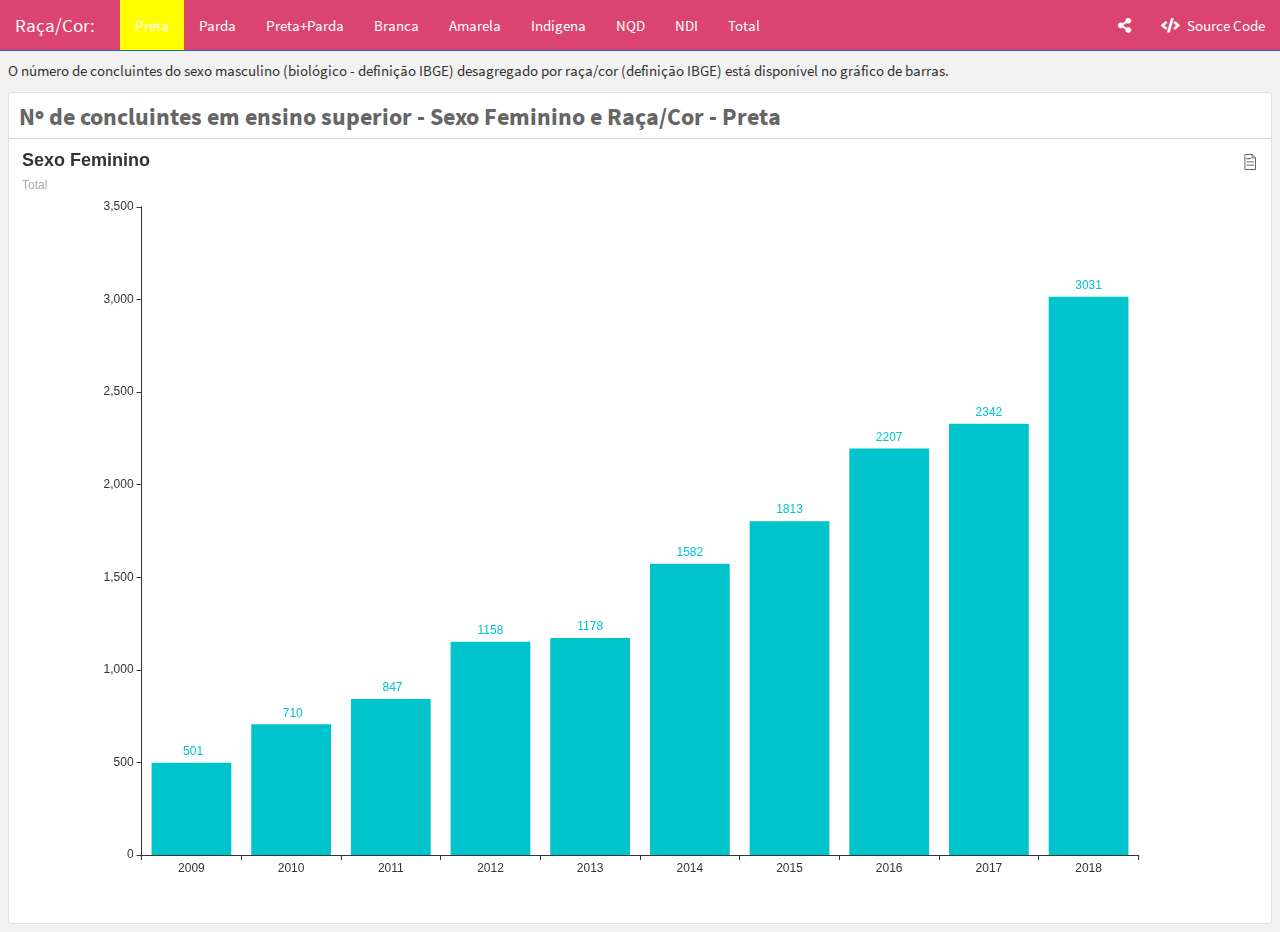
==== commit e10653bf: "correcao dimensoes ggplot2" ====
--- a/docs/index.html
+++ b/docs/index.html
@@ -2641,8 +2641,8 @@
 <div class="knitr-options" data-fig-width="576" data-fig-height="460">
 
 </div>
-<div id="htmlwidget-067dca90d4c41837a327" style="width:100%;height:500px;" class="echarts4r html-widget"></div>
-<script type="application/json" data-for="htmlwidget-067dca90d4c41837a327">{"x":{"theme":"","tl":false,"draw":true,"renderer":"canvas","events":[],"buttons":[],"opts":{"yAxis":[{"show":true,"splitLine":{"show":false}}],"xAxis":[{"data":["2009","2010","2011","2012","2013","2014","2015","2016","2017","2018"],"type":"category","boundaryGap":true,"show":true}],"series":[{"data":[{"value":["2009"," 501"]},{"value":["2010"," 710"]},{"value":["2011"," 847"]},{"value":["2012","1158"]},{"value":["2013","1178"]},{"value":["2014","1582"]},{"value":["2015","1813"]},{"value":["2016","2207"]},{"value":["2017","2342"]},{"value":["2018","3031"]}],"name":"Nº Concluintes","type":"bar","yAxisIndex":0,"xAxisIndex":0,"coordinateSystem":"cartesian2d","label":{"show":true,"position":"top"}}],"tooltip":{"trigger":"item"},"title":[{"text":"Sexo Feminino","subtext":"Total"}],"color":["#00c4cc","#db4470"],"backgroundColor":"#ffffff","toolbox":{"feature":{"dataView":{"title":"Ver dados"}}}},"dispose":true},"evals":[],"jsHooks":[]}</script>
+<div id="htmlwidget-9da36558414b473de760" style="width:100%;height:500px;" class="echarts4r html-widget"></div>
+<script type="application/json" data-for="htmlwidget-9da36558414b473de760">{"x":{"theme":"","tl":false,"draw":true,"renderer":"canvas","events":[],"buttons":[],"opts":{"yAxis":[{"show":true,"splitLine":{"show":false}}],"xAxis":[{"data":["2009","2010","2011","2012","2013","2014","2015","2016","2017","2018"],"type":"category","boundaryGap":true,"show":true}],"series":[{"data":[{"value":["2009"," 501"]},{"value":["2010"," 710"]},{"value":["2011"," 847"]},{"value":["2012","1158"]},{"value":["2013","1178"]},{"value":["2014","1582"]},{"value":["2015","1813"]},{"value":["2016","2207"]},{"value":["2017","2342"]},{"value":["2018","3031"]}],"name":"Nº Concluintes","type":"bar","yAxisIndex":0,"xAxisIndex":0,"coordinateSystem":"cartesian2d","label":{"show":true,"position":"top"}}],"tooltip":{"trigger":"item"},"title":[{"text":"Sexo Feminino","subtext":"Total"}],"color":["#00c4cc","#db4470"],"backgroundColor":"#ffffff","toolbox":{"feature":{"dataView":{"title":"Ver dados"}}}},"dispose":true},"evals":[],"jsHooks":[]}</script>
 </div>
 </div>
 <div id="parda" class="section level1">
@@ -2652,8 +2652,8 @@
 <div class="knitr-options" data-fig-width="576" data-fig-height="460">
 
 </div>
-<div id="htmlwidget-b808214b5bf322cbe56b" style="width:100%;height:500px;" class="echarts4r html-widget"></div>
-<script type="application/json" data-for="htmlwidget-b808214b5bf322cbe56b">{"x":{"theme":"","tl":false,"draw":true,"renderer":"canvas","events":[],"buttons":[],"opts":{"yAxis":[{"show":true,"splitLine":{"show":false}}],"xAxis":[{"data":["2009","2010","2011","2012","2013","2014","2015","2016","2017","2018"],"type":"category","boundaryGap":true,"show":true}],"series":[{"data":[{"value":["2009","2936"]},{"value":["2010","3309"]},{"value":["2011","2900"]},{"value":["2012","4198"]},{"value":["2013","3940"]},{"value":["2014","4824"]},{"value":["2015","5681"]},{"value":["2016","5239"]},{"value":["2017","6731"]},{"value":["2018","7933"]}],"name":"Nº Concluintes","type":"bar","yAxisIndex":0,"xAxisIndex":0,"coordinateSystem":"cartesian2d","label":{"show":true,"position":"top"}}],"tooltip":{"trigger":"item"},"title":[{"text":"Sexo Feminino","subtext":"Total"}],"color":["#00c4cc","#db4470"],"backgroundColor":"#ffffff","toolbox":{"feature":{"dataView":{"title":"Ver dados"}}}},"dispose":true},"evals":[],"jsHooks":[]}</script>
+<div id="htmlwidget-69fc4e32bfa3820ed3d1" style="width:100%;height:500px;" class="echarts4r html-widget"></div>
+<script type="application/json" data-for="htmlwidget-69fc4e32bfa3820ed3d1">{"x":{"theme":"","tl":false,"draw":true,"renderer":"canvas","events":[],"buttons":[],"opts":{"yAxis":[{"show":true,"splitLine":{"show":false}}],"xAxis":[{"data":["2009","2010","2011","2012","2013","2014","2015","2016","2017","2018"],"type":"category","boundaryGap":true,"show":true}],"series":[{"data":[{"value":["2009","2936"]},{"value":["2010","3309"]},{"value":["2011","2900"]},{"value":["2012","4198"]},{"value":["2013","3940"]},{"value":["2014","4824"]},{"value":["2015","5681"]},{"value":["2016","5239"]},{"value":["2017","6731"]},{"value":["2018","7933"]}],"name":"Nº Concluintes","type":"bar","yAxisIndex":0,"xAxisIndex":0,"coordinateSystem":"cartesian2d","label":{"show":true,"position":"top"}}],"tooltip":{"trigger":"item"},"title":[{"text":"Sexo Feminino","subtext":"Total"}],"color":["#00c4cc","#db4470"],"backgroundColor":"#ffffff","toolbox":{"feature":{"dataView":{"title":"Ver dados"}}}},"dispose":true},"evals":[],"jsHooks":[]}</script>
 </div>
 </div>
 <div id="pretaparda" class="section level1">
@@ -2663,8 +2663,8 @@
 <div class="knitr-options" data-fig-width="576" data-fig-height="460">
 
 </div>
-<div id="htmlwidget-02d6ea039a578ca4ef47" style="width:100%;height:500px;" class="echarts4r html-widget"></div>
-<script type="application/json" data-for="htmlwidget-02d6ea039a578ca4ef47">{"x":{"theme":"","tl":false,"draw":true,"renderer":"canvas","events":[],"buttons":[],"opts":{"yAxis":[{"show":true,"splitLine":{"show":false}}],"xAxis":[{"data":["2009","2010","2011","2012","2013","2014","2015","2016","2017","2018"],"type":"category","boundaryGap":true,"show":true}],"series":[{"data":[{"value":["2009"," 3437"]},{"value":["2010"," 4019"]},{"value":["2011"," 3747"]},{"value":["2012"," 5356"]},{"value":["2013"," 5118"]},{"value":["2014"," 6406"]},{"value":["2015"," 7494"]},{"value":["2016"," 7446"]},{"value":["2017"," 9073"]},{"value":["2018","10964"]}],"name":"Nº Concluintes","type":"bar","yAxisIndex":0,"xAxisIndex":0,"coordinateSystem":"cartesian2d","label":{"show":true,"position":"top"}}],"tooltip":{"trigger":"item"},"title":[{"text":"Sexo Feminino","subtext":"Total"}],"color":["#00c4cc","#db4470"],"backgroundColor":"#ffffff","toolbox":{"feature":{"dataView":{"title":"Ver dados"}}}},"dispose":true},"evals":[],"jsHooks":[]}</script>
+<div id="htmlwidget-4ec1d3a1ca482a77592f" style="width:100%;height:500px;" class="echarts4r html-widget"></div>
+<script type="application/json" data-for="htmlwidget-4ec1d3a1ca482a77592f">{"x":{"theme":"","tl":false,"draw":true,"renderer":"canvas","events":[],"buttons":[],"opts":{"yAxis":[{"show":true,"splitLine":{"show":false}}],"xAxis":[{"data":["2009","2010","2011","2012","2013","2014","2015","2016","2017","2018"],"type":"category","boundaryGap":true,"show":true}],"series":[{"data":[{"value":["2009"," 3437"]},{"value":["2010"," 4019"]},{"value":["2011"," 3747"]},{"value":["2012"," 5356"]},{"value":["2013"," 5118"]},{"value":["2014"," 6406"]},{"value":["2015"," 7494"]},{"value":["2016"," 7446"]},{"value":["2017"," 9073"]},{"value":["2018","10964"]}],"name":"Nº Concluintes","type":"bar","yAxisIndex":0,"xAxisIndex":0,"coordinateSystem":"cartesian2d","label":{"show":true,"position":"top"}}],"tooltip":{"trigger":"item"},"title":[{"text":"Sexo Feminino","subtext":"Total"}],"color":["#00c4cc","#db4470"],"backgroundColor":"#ffffff","toolbox":{"feature":{"dataView":{"title":"Ver dados"}}}},"dispose":true},"evals":[],"jsHooks":[]}</script>
 </div>
 </div>
 <div id="branca" class="section level1">
@@ -2674,8 +2674,8 @@
 <div class="knitr-options" data-fig-width="576" data-fig-height="460">
 
 </div>
-<div id="htmlwidget-d2b30e899b0c14d624f2" style="width:100%;height:500px;" class="echarts4r html-widget"></div>
-<script type="application/json" data-for="htmlwidget-d2b30e899b0c14d624f2">{"x":{"theme":"","tl":false,"draw":true,"renderer":"canvas","events":[],"buttons":[],"opts":{"yAxis":[{"show":true,"splitLine":{"show":false}}],"xAxis":[{"data":["2009","2010","2011","2012","2013","2014","2015","2016","2017","2018"],"type":"category","boundaryGap":true,"show":true}],"series":[{"data":[{"value":["2009"," 912"]},{"value":["2010","1077"]},{"value":["2011"," 952"]},{"value":["2012","1098"]},{"value":["2013"," 959"]},{"value":["2014"," 947"]},{"value":["2015","1142"]},{"value":["2016","1240"]},{"value":["2017","1524"]},{"value":["2018","2038"]}],"name":"Nº Concluintes","type":"bar","yAxisIndex":0,"xAxisIndex":0,"coordinateSystem":"cartesian2d","label":{"show":true,"position":"top"}}],"tooltip":{"trigger":"item"},"title":[{"text":"Sexo Feminino","subtext":"Total"}],"color":["#00c4cc","#db4470"],"backgroundColor":"#ffffff","toolbox":{"feature":{"dataView":{"title":"Ver dados"}}}},"dispose":true},"evals":[],"jsHooks":[]}</script>
+<div id="htmlwidget-feb942c8148ee673dfb5" style="width:100%;height:500px;" class="echarts4r html-widget"></div>
+<script type="application/json" data-for="htmlwidget-feb942c8148ee673dfb5">{"x":{"theme":"","tl":false,"draw":true,"renderer":"canvas","events":[],"buttons":[],"opts":{"yAxis":[{"show":true,"splitLine":{"show":false}}],"xAxis":[{"data":["2009","2010","2011","2012","2013","2014","2015","2016","2017","2018"],"type":"category","boundaryGap":true,"show":true}],"series":[{"data":[{"value":["2009"," 912"]},{"value":["2010","1077"]},{"value":["2011"," 952"]},{"value":["2012","1098"]},{"value":["2013"," 959"]},{"value":["2014"," 947"]},{"value":["2015","1142"]},{"value":["2016","1240"]},{"value":["2017","1524"]},{"value":["2018","2038"]}],"name":"Nº Concluintes","type":"bar","yAxisIndex":0,"xAxisIndex":0,"coordinateSystem":"cartesian2d","label":{"show":true,"position":"top"}}],"tooltip":{"trigger":"item"},"title":[{"text":"Sexo Feminino","subtext":"Total"}],"color":["#00c4cc","#db4470"],"backgroundColor":"#ffffff","toolbox":{"feature":{"dataView":{"title":"Ver dados"}}}},"dispose":true},"evals":[],"jsHooks":[]}</script>
 </div>
 </div>
 <div id="amarela" class="section level1">
@@ -2685,8 +2685,8 @@
 <div class="knitr-options" data-fig-width="576" data-fig-height="460">
 
 </div>
-<div id="htmlwidget-40bf2ca558caeddb3ffd" style="width:100%;height:500px;" class="echarts4r html-widget"></div>
-<script type="application/json" data-for="htmlwidget-40bf2ca558caeddb3ffd">{"x":{"theme":"","tl":false,"draw":true,"renderer":"canvas","events":[],"buttons":[],"opts":{"yAxis":[{"show":true,"splitLine":{"show":false}}],"xAxis":[{"data":["2009","2010","2011","2012","2013","2014","2015","2016","2017","2018"],"type":"category","boundaryGap":true,"show":true}],"series":[{"data":[{"value":["2009"," 30"]},{"value":["2010","286"]},{"value":["2011","661"]},{"value":["2012","971"]},{"value":["2013","531"]},{"value":["2014","393"]},{"value":["2015","383"]},{"value":["2016","491"]},{"value":["2017","358"]},{"value":["2018","508"]}],"name":"Nº Concluintes","type":"bar","yAxisIndex":0,"xAxisIndex":0,"coordinateSystem":"cartesian2d","label":{"show":true,"position":"top"}}],"tooltip":{"trigger":"item"},"title":[{"text":"Sexo Feminino","subtext":"Total"}],"color":["#00c4cc","#db4470"],"backgroundColor":"#ffffff","toolbox":{"feature":{"dataView":{"title":"Ver dados"}}}},"dispose":true},"evals":[],"jsHooks":[]}</script>
+<div id="htmlwidget-7686eeff6ebc2a07ea5a" style="width:100%;height:500px;" class="echarts4r html-widget"></div>
+<script type="application/json" data-for="htmlwidget-7686eeff6ebc2a07ea5a">{"x":{"theme":"","tl":false,"draw":true,"renderer":"canvas","events":[],"buttons":[],"opts":{"yAxis":[{"show":true,"splitLine":{"show":false}}],"xAxis":[{"data":["2009","2010","2011","2012","2013","2014","2015","2016","2017","2018"],"type":"category","boundaryGap":true,"show":true}],"series":[{"data":[{"value":["2009"," 30"]},{"value":["2010","286"]},{"value":["2011","661"]},{"value":["2012","971"]},{"value":["2013","531"]},{"value":["2014","393"]},{"value":["2015","383"]},{"value":["2016","491"]},{"value":["2017","358"]},{"value":["2018","508"]}],"name":"Nº Concluintes","type":"bar","yAxisIndex":0,"xAxisIndex":0,"coordinateSystem":"cartesian2d","label":{"show":true,"position":"top"}}],"tooltip":{"trigger":"item"},"title":[{"text":"Sexo Feminino","subtext":"Total"}],"color":["#00c4cc","#db4470"],"backgroundColor":"#ffffff","toolbox":{"feature":{"dataView":{"title":"Ver dados"}}}},"dispose":true},"evals":[],"jsHooks":[]}</script>
 </div>
 </div>
 <div id="indígena" class="section level1">
@@ -2696,8 +2696,8 @@
 <div class="knitr-options" data-fig-width="576" data-fig-height="460">
 
 </div>
-<div id="htmlwidget-f989fb6274d5688f7984" style="width:100%;height:500px;" class="echarts4r html-widget"></div>
-<script type="application/json" data-for="htmlwidget-f989fb6274d5688f7984">{"x":{"theme":"","tl":false,"draw":true,"renderer":"canvas","events":[],"buttons":[],"opts":{"yAxis":[{"show":true,"splitLine":{"show":false}}],"xAxis":[{"data":["2009","2010","2011","2012","2013","2014","2015","2016","2017","2018"],"type":"category","boundaryGap":true,"show":true}],"series":[{"data":[{"value":["2009","12"]},{"value":["2010","16"]},{"value":["2011","25"]},{"value":["2012","34"]},{"value":["2013","24"]},{"value":["2014","26"]},{"value":["2015","25"]},{"value":["2016","41"]},{"value":["2017","62"]},{"value":["2018","62"]}],"name":"Nº Concluintes","type":"bar","yAxisIndex":0,"xAxisIndex":0,"coordinateSystem":"cartesian2d","label":{"show":true,"position":"top"}}],"tooltip":{"trigger":"item"},"title":[{"text":"Sexo Feminino","subtext":"Total"}],"color":["#00c4cc","#db4470"],"backgroundColor":"#ffffff","toolbox":{"feature":{"dataView":{"title":"Ver dados"}}}},"dispose":true},"evals":[],"jsHooks":[]}</script>
+<div id="htmlwidget-ed750ac5b2873c36e68e" style="width:100%;height:500px;" class="echarts4r html-widget"></div>
+<script type="application/json" data-for="htmlwidget-ed750ac5b2873c36e68e">{"x":{"theme":"","tl":false,"draw":true,"renderer":"canvas","events":[],"buttons":[],"opts":{"yAxis":[{"show":true,"splitLine":{"show":false}}],"xAxis":[{"data":["2009","2010","2011","2012","2013","2014","2015","2016","2017","2018"],"type":"category","boundaryGap":true,"show":true}],"series":[{"data":[{"value":["2009","12"]},{"value":["2010","16"]},{"value":["2011","25"]},{"value":["2012","34"]},{"value":["2013","24"]},{"value":["2014","26"]},{"value":["2015","25"]},{"value":["2016","41"]},{"value":["2017","62"]},{"value":["2018","62"]}],"name":"Nº Concluintes","type":"bar","yAxisIndex":0,"xAxisIndex":0,"coordinateSystem":"cartesian2d","label":{"show":true,"position":"top"}}],"tooltip":{"trigger":"item"},"title":[{"text":"Sexo Feminino","subtext":"Total"}],"color":["#00c4cc","#db4470"],"backgroundColor":"#ffffff","toolbox":{"feature":{"dataView":{"title":"Ver dados"}}}},"dispose":true},"evals":[],"jsHooks":[]}</script>
 </div>
 </div>
 <div id="nqd" class="section level1">
@@ -2707,8 +2707,8 @@
 <div class="knitr-options" data-fig-width="576" data-fig-height="460">
 
 </div>
-<div id="htmlwidget-5d126da268fc8e1c1cc3" style="width:100%;height:500px;" class="echarts4r html-widget"></div>
-<script type="application/json" data-for="htmlwidget-5d126da268fc8e1c1cc3">{"x":{"theme":"","tl":false,"draw":true,"renderer":"canvas","events":[],"buttons":[],"opts":{"yAxis":[{"show":true,"splitLine":{"show":false}}],"xAxis":[{"data":["2009","2010","2011","2012","2013","2014","2015","2016","2017","2018"],"type":"category","boundaryGap":true,"show":true}],"series":[{"data":[{"value":["2009","8357"]},{"value":["2010","9944"]},{"value":["2011","7337"]},{"value":["2012","5732"]},{"value":["2013","5240"]},{"value":["2014","5798"]},{"value":["2015","6917"]},{"value":["2016","7694"]},{"value":["2017","8498"]},{"value":["2018","7806"]}],"name":"Nº Concluintes","type":"bar","yAxisIndex":0,"xAxisIndex":0,"coordinateSystem":"cartesian2d","label":{"show":true,"position":"top"}}],"tooltip":{"trigger":"item"},"title":[{"text":"Sexo Feminino","subtext":"Total"}],"color":["#00c4cc","#db4470"],"backgroundColor":"#ffffff","toolbox":{"feature":{"dataView":{"title":"Ver dados"}}}},"dispose":true},"evals":[],"jsHooks":[]}</script>
+<div id="htmlwidget-52c70be5e40169bccb51" style="width:100%;height:500px;" class="echarts4r html-widget"></div>
+<script type="application/json" data-for="htmlwidget-52c70be5e40169bccb51">{"x":{"theme":"","tl":false,"draw":true,"renderer":"canvas","events":[],"buttons":[],"opts":{"yAxis":[{"show":true,"splitLine":{"show":false}}],"xAxis":[{"data":["2009","2010","2011","2012","2013","2014","2015","2016","2017","2018"],"type":"category","boundaryGap":true,"show":true}],"series":[{"data":[{"value":["2009","8357"]},{"value":["2010","9944"]},{"value":["2011","7337"]},{"value":["2012","5732"]},{"value":["2013","5240"]},{"value":["2014","5798"]},{"value":["2015","6917"]},{"value":["2016","7694"]},{"value":["2017","8498"]},{"value":["2018","7806"]}],"name":"Nº Concluintes","type":"bar","yAxisIndex":0,"xAxisIndex":0,"coordinateSystem":"cartesian2d","label":{"show":true,"position":"top"}}],"tooltip":{"trigger":"item"},"title":[{"text":"Sexo Feminino","subtext":"Total"}],"color":["#00c4cc","#db4470"],"backgroundColor":"#ffffff","toolbox":{"feature":{"dataView":{"title":"Ver dados"}}}},"dispose":true},"evals":[],"jsHooks":[]}</script>
 </div>
 </div>
 <div id="ndi" class="section level1">
@@ -2718,8 +2718,8 @@
 <div class="knitr-options" data-fig-width="576" data-fig-height="460">
 
 </div>
-<div id="htmlwidget-4303938cd47895aafd5d" style="width:100%;height:500px;" class="echarts4r html-widget"></div>
-<script type="application/json" data-for="htmlwidget-4303938cd47895aafd5d">{"x":{"theme":"","tl":false,"draw":true,"renderer":"canvas","events":[],"buttons":[],"opts":{"yAxis":[{"show":true,"splitLine":{"show":false}}],"xAxis":[{"data":["2009","2010","2011","2012","2013","2014","2015","2016","2017","2018"],"type":"category","boundaryGap":true,"show":true}],"series":[{"data":[{"value":["2009","7685"]},{"value":["2010","5416"]},{"value":["2011","7533"]},{"value":["2012","6999"]},{"value":["2013","5767"]},{"value":["2014","4627"]},{"value":["2015","3131"]},{"value":["2016","2239"]},{"value":["2017","1481"]},{"value":["2018"," 655"]}],"name":"Nº Concluintes","type":"bar","yAxisIndex":0,"xAxisIndex":0,"coordinateSystem":"cartesian2d","label":{"show":true,"position":"top"}}],"tooltip":{"trigger":"item"},"title":[{"text":"Sexo Feminino","subtext":"Não Definiu Identidade"}],"color":["#00c4cc","#db4470"],"backgroundColor":"#ffffff","toolbox":{"feature":{"dataView":{"title":"Ver dados"}}}},"dispose":true},"evals":[],"jsHooks":[]}</script>
+<div id="htmlwidget-1e8c2bf3a4b732f7e6a3" style="width:100%;height:500px;" class="echarts4r html-widget"></div>
+<script type="application/json" data-for="htmlwidget-1e8c2bf3a4b732f7e6a3">{"x":{"theme":"","tl":false,"draw":true,"renderer":"canvas","events":[],"buttons":[],"opts":{"yAxis":[{"show":true,"splitLine":{"show":false}}],"xAxis":[{"data":["2009","2010","2011","2012","2013","2014","2015","2016","2017","2018"],"type":"category","boundaryGap":true,"show":true}],"series":[{"data":[{"value":["2009","7685"]},{"value":["2010","5416"]},{"value":["2011","7533"]},{"value":["2012","6999"]},{"value":["2013","5767"]},{"value":["2014","4627"]},{"value":["2015","3131"]},{"value":["2016","2239"]},{"value":["2017","1481"]},{"value":["2018"," 655"]}],"name":"Nº Concluintes","type":"bar","yAxisIndex":0,"xAxisIndex":0,"coordinateSystem":"cartesian2d","label":{"show":true,"position":"top"}}],"tooltip":{"trigger":"item"},"title":[{"text":"Sexo Feminino","subtext":"Não Definiu Identidade"}],"color":["#00c4cc","#db4470"],"backgroundColor":"#ffffff","toolbox":{"feature":{"dataView":{"title":"Ver dados"}}}},"dispose":true},"evals":[],"jsHooks":[]}</script>
 </div>
 </div>
 <div id="total" class="section level1">
@@ -2727,8 +2727,8 @@
 <div class="knitr-options" data-fig-width="288" data-fig-height="288">
 
 </div>
-<div id="htmlwidget-69a1f9f7b9066789fc52" style="width:288px;height:288px;" class="plotly html-widget"></div>
-<script type="application/json" data-for="htmlwidget-69a1f9f7b9066789fc52">{"x":{"data":[{"orientation":"v","width":[0.900000000000091,0.900000000000091,0.900000000000091,0.900000000000091,0.900000000000091,0.900000000000091,0.900000000000091,0.900000000000091,0.900000000000091,0.900000000000091],"base":[0,0,0,0,0,0,0,0,0,0],"x":[2009,2010,2011,2012,2013,2014,2015,2016,2017,2018],"y":[20433,20758,20255,20190,17639,18197,19092,19151,20996,22033],"text":["ANO: 2009<br />Concluintes: 20433","ANO: 2010<br />Concluintes: 20758","ANO: 2011<br />Concluintes: 20255","ANO: 2012<br />Concluintes: 20190","ANO: 2013<br />Concluintes: 17639","ANO: 2014<br />Concluintes: 18197","ANO: 2015<br />Concluintes: 19092","ANO: 2016<br />Concluintes: 19151","ANO: 2017<br />Concluintes: 20996","ANO: 2018<br />Concluintes: 22033"],"type":"bar","marker":{"autocolorscale":false,"color":"rgba(0,196,204,1)","line":{"width":1.88976377952756,"color":"rgba(250,193,19,1)"}},"showlegend":false,"xaxis":"x","yaxis":"y","hoverinfo":"text","frame":null}],"layout":{"margin":{"t":23.3059360730594,"r":7.30593607305936,"b":34.8692403486924,"l":52.8019925280199},"plot_bgcolor":"transparent","paper_bgcolor":"rgba(255,255,255,1)","font":{"color":"rgba(0,0,0,1)","family":"","size":14.6118721461187},"xaxis":{"domain":[0,1],"automargin":true,"type":"linear","autorange":false,"range":[2008.055,2018.945],"tickmode":"array","ticktext":["2009","2010","2011","2012","2013","2014","2015","2016","2017","2018"],"tickvals":[2009,2010,2011,2012,2013,2014,2015,2016,2017,2018],"categoryorder":"array","categoryarray":["2009","2010","2011","2012","2013","2014","2015","2016","2017","2018"],"nticks":null,"ticks":"outside","tickcolor":"rgba(51,51,51,1)","ticklen":3.65296803652968,"tickwidth":0.66417600664176,"showticklabels":true,"tickfont":{"color":"rgba(77,77,77,1)","family":"","size":11.9551681195517},"tickangle":-0,"showline":false,"linecolor":null,"linewidth":0,"showgrid":true,"gridcolor":"rgba(179,179,179,1)","gridwidth":0.66417600664176,"zeroline":false,"anchor":"y","title":{"text":"Ano","font":{"color":"rgba(219,68,112,1)","family":"","size":11.9551681195517}},"hoverformat":".2f"},"yaxis":{"domain":[0,1],"automargin":true,"type":"linear","autorange":false,"range":[-1101.65,23134.65],"tickmode":"array","ticktext":["0","5000","10000","15000","20000"],"tickvals":[0,5000,10000,15000,20000],"categoryorder":"array","categoryarray":["0","5000","10000","15000","20000"],"nticks":null,"ticks":"outside","tickcolor":"rgba(51,51,51,1)","ticklen":3.65296803652968,"tickwidth":0.66417600664176,"showticklabels":true,"tickfont":{"color":"rgba(77,77,77,1)","family":"","size":11.9551681195517},"tickangle":-0,"showline":false,"linecolor":null,"linewidth":0,"showgrid":true,"gridcolor":"rgba(179,179,179,1)","gridwidth":0.66417600664176,"zeroline":false,"anchor":"x","title":{"text":"Nº","font":{"color":"rgba(219,68,112,1)","family":"","size":11.9551681195517}},"hoverformat":".2f"},"shapes":[{"type":"rect","fillcolor":"transparent","line":{"color":"rgba(100,210,170,1)","width":2.65670402656704,"linetype":"solid"},"yref":"paper","xref":"paper","x0":0,"x1":1,"y0":0,"y1":1}],"showlegend":false,"legend":{"bgcolor":"rgba(255,255,255,1)","bordercolor":"transparent","borderwidth":1.88976377952756,"font":{"color":"rgba(0,0,0,1)","family":"","size":11.9551681195517}},"hovermode":"closest","barmode":"relative"},"config":{"doubleClick":"reset","showSendToCloud":false},"source":"A","attrs":{"53ee7f17df01":{"x":{},"y":{},"type":"bar"}},"cur_data":"53ee7f17df01","visdat":{"53ee7f17df01":["function (y) ","x"]},"highlight":{"on":"plotly_click","persistent":false,"dynamic":false,"selectize":false,"opacityDim":0.2,"selected":{"opacity":1},"debounce":0},"shinyEvents":["plotly_hover","plotly_click","plotly_selected","plotly_relayout","plotly_brushed","plotly_brushing","plotly_clickannotation","plotly_doubleclick","plotly_deselect","plotly_afterplot","plotly_sunburstclick"],"base_url":"https://plot.ly"},"evals":[],"jsHooks":[]}</script>
+<div id="htmlwidget-fd055719b5e36cff4de5" style="width:288px;height:288px;" class="plotly html-widget"></div>
+<script type="application/json" data-for="htmlwidget-fd055719b5e36cff4de5">{"x":{"data":[{"orientation":"v","width":[0.900000000000091,0.900000000000091,0.900000000000091,0.900000000000091,0.900000000000091,0.900000000000091,0.900000000000091,0.900000000000091,0.900000000000091,0.900000000000091],"base":[0,0,0,0,0,0,0,0,0,0],"x":[2009,2010,2011,2012,2013,2014,2015,2016,2017,2018],"y":[20433,20758,20255,20190,17639,18197,19092,19151,20996,22033],"text":["ANO: 2009<br />Concluintes: 20433","ANO: 2010<br />Concluintes: 20758","ANO: 2011<br />Concluintes: 20255","ANO: 2012<br />Concluintes: 20190","ANO: 2013<br />Concluintes: 17639","ANO: 2014<br />Concluintes: 18197","ANO: 2015<br />Concluintes: 19092","ANO: 2016<br />Concluintes: 19151","ANO: 2017<br />Concluintes: 20996","ANO: 2018<br />Concluintes: 22033"],"type":"bar","marker":{"autocolorscale":false,"color":"rgba(0,196,204,1)","line":{"width":1.88976377952756,"color":"rgba(250,193,19,1)"}},"showlegend":false,"xaxis":"x","yaxis":"y","hoverinfo":"text","frame":null}],"layout":{"margin":{"t":23.3059360730594,"r":7.30593607305936,"b":34.8692403486924,"l":52.8019925280199},"plot_bgcolor":"transparent","paper_bgcolor":"rgba(255,255,255,1)","font":{"color":"rgba(0,0,0,1)","family":"","size":14.6118721461187},"xaxis":{"domain":[0,1],"automargin":true,"type":"linear","autorange":false,"range":[2008.055,2018.945],"tickmode":"array","ticktext":["2009","2010","2011","2012","2013","2014","2015","2016","2017","2018"],"tickvals":[2009,2010,2011,2012,2013,2014,2015,2016,2017,2018],"categoryorder":"array","categoryarray":["2009","2010","2011","2012","2013","2014","2015","2016","2017","2018"],"nticks":null,"ticks":"outside","tickcolor":"rgba(51,51,51,1)","ticklen":3.65296803652968,"tickwidth":0.66417600664176,"showticklabels":true,"tickfont":{"color":"rgba(77,77,77,1)","family":"","size":11.9551681195517},"tickangle":-25,"showline":false,"linecolor":null,"linewidth":0,"showgrid":true,"gridcolor":"rgba(179,179,179,1)","gridwidth":0.66417600664176,"zeroline":false,"anchor":"y","title":{"text":"Ano","font":{"color":"rgba(219,68,112,1)","family":"","size":11.9551681195517}},"hoverformat":".2f"},"yaxis":{"domain":[0,1],"automargin":true,"type":"linear","autorange":false,"range":[-1101.65,23134.65],"tickmode":"array","ticktext":["0","5000","10000","15000","20000"],"tickvals":[0,5000,10000,15000,20000],"categoryorder":"array","categoryarray":["0","5000","10000","15000","20000"],"nticks":null,"ticks":"outside","tickcolor":"rgba(51,51,51,1)","ticklen":3.65296803652968,"tickwidth":0.66417600664176,"showticklabels":true,"tickfont":{"color":"rgba(77,77,77,1)","family":"","size":11.9551681195517},"tickangle":-0,"showline":false,"linecolor":null,"linewidth":0,"showgrid":true,"gridcolor":"rgba(179,179,179,1)","gridwidth":0.66417600664176,"zeroline":false,"anchor":"x","title":{"text":"Nº","font":{"color":"rgba(219,68,112,1)","family":"","size":11.9551681195517}},"hoverformat":".2f"},"shapes":[{"type":"rect","fillcolor":"transparent","line":{"color":"rgba(100,210,170,1)","width":2.65670402656704,"linetype":"solid"},"yref":"paper","xref":"paper","x0":0,"x1":1,"y0":0,"y1":1}],"showlegend":false,"legend":{"bgcolor":"rgba(255,255,255,1)","bordercolor":"transparent","borderwidth":1.88976377952756,"font":{"color":"rgba(0,0,0,1)","family":"","size":11.9551681195517}},"hovermode":"closest","barmode":"relative"},"config":{"doubleClick":"reset","showSendToCloud":false},"source":"A","attrs":{"55fe6a8e942a":{"x":{},"y":{},"type":"bar"}},"cur_data":"55fe6a8e942a","visdat":{"55fe6a8e942a":["function (y) ","x"]},"highlight":{"on":"plotly_click","persistent":false,"dynamic":false,"selectize":false,"opacityDim":0.2,"selected":{"opacity":1},"debounce":0},"shinyEvents":["plotly_hover","plotly_click","plotly_selected","plotly_relayout","plotly_brushed","plotly_brushing","plotly_clickannotation","plotly_doubleclick","plotly_deselect","plotly_afterplot","plotly_sunburstclick"],"base_url":"https://plot.ly"},"evals":[],"jsHooks":[]}</script>
 </div>
 
 </div>
@@ -3091,7 +3091,8 @@
   theme(panel.background = element_rect(fill=NA,color = "gray70", size = 2),
         panel.grid.major = element_line(color = "gray70", size = .5),
         panel.grid.minor = element_line(color = "gray70", size = .25))+
-  scale_x_continuous(breaks = seq(2009, 2018, by = 1))
+  scale_x_continuous(breaks = seq(2009, 2018, by = 1))+
+    theme(axis.text.x = element_text(angle = 25, vjust = 1.0, hjust = 1.0))
 ggplotly(objeto)
 
 ```
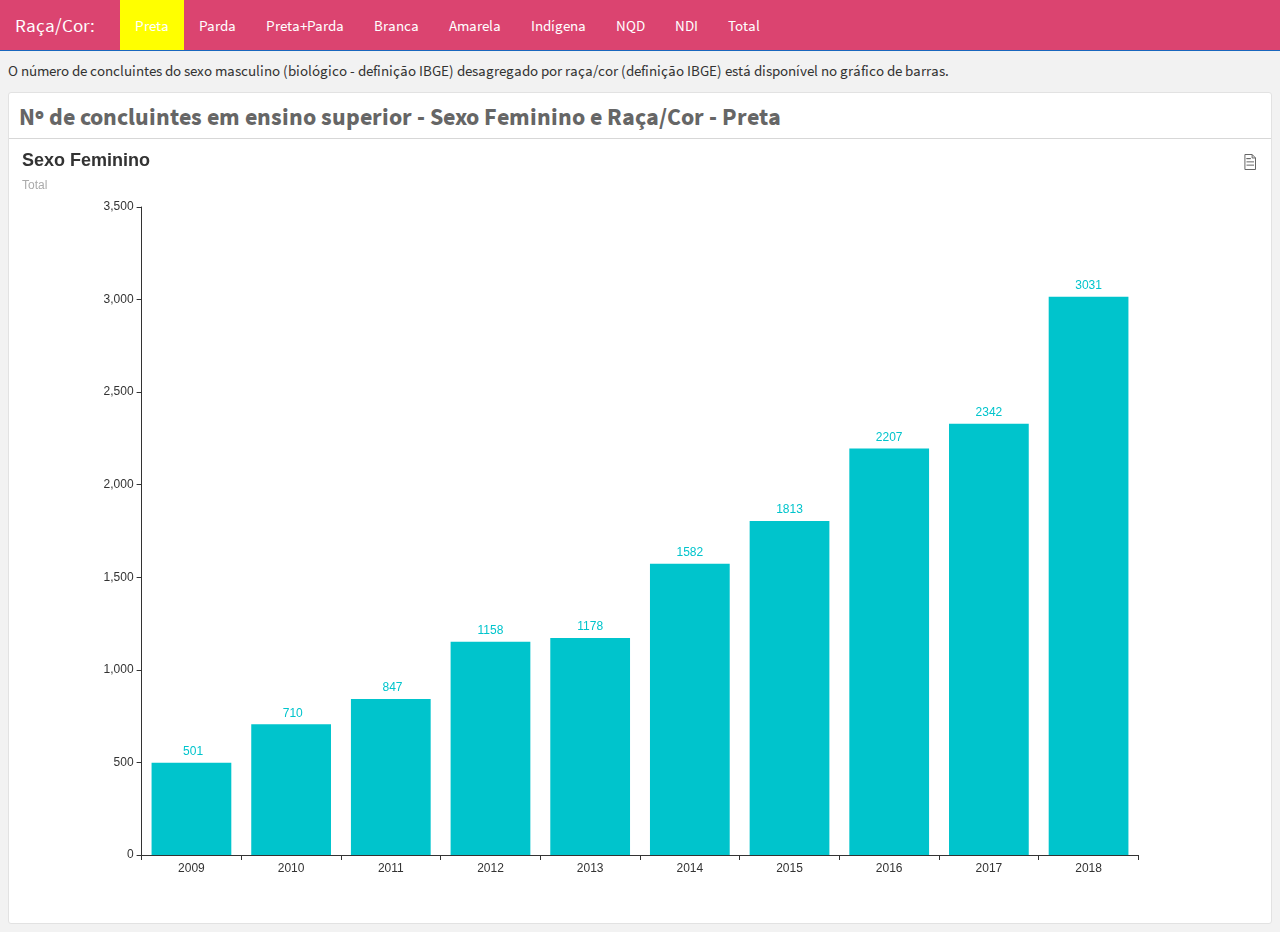
==== commit d0fea65f: "correcao" ====
--- a/docs/index.html
+++ b/docs/index.html
@@ -21,9 +21,6 @@
 window.FlexDashboardComponents = [];
 </script>
 
-<script id="flexdashboard-navbar" type="application/json">
-[{"icon":"fa-share-alt","items":[{"title":"Twitter","icon":"fa-twitter"},{"title":"Facebook","icon":"fa-facebook"},{"title":"Google+","icon":"fa-google-plus"},{"title":"LinkedIn","icon":"fa-linkedin"},{"title":"Pinterest","icon":"fa-pinterest"}]},{"title":"Source Code","icon":"fa-code","href":"source_embed","align":"right"}]
-</script>
 <script src="site_libs/jquery-1.11.3/jquery.min.js"></script>
 <meta name="viewport" content="width=device-width, initial-scale=1" />
 <link href="site_libs/bootstrap-3.3.5/css/cosmo.min.css" rel="stylesheet" />
@@ -31,12 +28,6 @@
 <script src="site_libs/bootstrap-3.3.5/shim/html5shiv.min.js"></script>
 <script src="site_libs/bootstrap-3.3.5/shim/respond.min.js"></script>
 <script src="site_libs/stickytableheaders-0.1.19/jquery.stickytableheaders.min.js"></script>
-<link href="site_libs/font-awesome-5.1.0/css/all.css" rel="stylesheet" />
-<link href="site_libs/font-awesome-5.1.0/css/v4-shims.css" rel="stylesheet" />
-<link href="site_libs/featherlight-1.3.5/featherlight.min.css" rel="stylesheet" />
-<script src="site_libs/featherlight-1.3.5/featherlight.min.js"></script>
-<link href="site_libs/prism-1.4.1/prism.css" rel="stylesheet" />
-<script src="site_libs/prism-1.4.1/prism.js"></script>
 <script src="site_libs/htmlwidgets-1.5.2/htmlwidgets.js"></script>
 <script src="site_libs/echarts4r-4.8.0/echarts-en.min.js"></script>
 <script src="site_libs/echarts4r-4.8.0/ecStat.min.js"></script>
@@ -2641,8 +2632,8 @@
 <div class="knitr-options" data-fig-width="576" data-fig-height="460">
 
 </div>
-<div id="htmlwidget-9da36558414b473de760" style="width:100%;height:500px;" class="echarts4r html-widget"></div>
-<script type="application/json" data-for="htmlwidget-9da36558414b473de760">{"x":{"theme":"","tl":false,"draw":true,"renderer":"canvas","events":[],"buttons":[],"opts":{"yAxis":[{"show":true,"splitLine":{"show":false}}],"xAxis":[{"data":["2009","2010","2011","2012","2013","2014","2015","2016","2017","2018"],"type":"category","boundaryGap":true,"show":true}],"series":[{"data":[{"value":["2009"," 501"]},{"value":["2010"," 710"]},{"value":["2011"," 847"]},{"value":["2012","1158"]},{"value":["2013","1178"]},{"value":["2014","1582"]},{"value":["2015","1813"]},{"value":["2016","2207"]},{"value":["2017","2342"]},{"value":["2018","3031"]}],"name":"Nº Concluintes","type":"bar","yAxisIndex":0,"xAxisIndex":0,"coordinateSystem":"cartesian2d","label":{"show":true,"position":"top"}}],"tooltip":{"trigger":"item"},"title":[{"text":"Sexo Feminino","subtext":"Total"}],"color":["#00c4cc","#db4470"],"backgroundColor":"#ffffff","toolbox":{"feature":{"dataView":{"title":"Ver dados"}}}},"dispose":true},"evals":[],"jsHooks":[]}</script>
+<div id="htmlwidget-3dad6ddc01ec2c80b4fb" style="width:100%;height:500px;" class="echarts4r html-widget"></div>
+<script type="application/json" data-for="htmlwidget-3dad6ddc01ec2c80b4fb">{"x":{"theme":"","tl":false,"draw":true,"renderer":"canvas","events":[],"buttons":[],"opts":{"yAxis":[{"show":true,"splitLine":{"show":false}}],"xAxis":[{"data":["2009","2010","2011","2012","2013","2014","2015","2016","2017","2018"],"type":"category","boundaryGap":true,"show":true}],"series":[{"data":[{"value":["2009"," 501"]},{"value":["2010"," 710"]},{"value":["2011"," 847"]},{"value":["2012","1158"]},{"value":["2013","1178"]},{"value":["2014","1582"]},{"value":["2015","1813"]},{"value":["2016","2207"]},{"value":["2017","2342"]},{"value":["2018","3031"]}],"name":"Nº Concluintes","type":"bar","yAxisIndex":0,"xAxisIndex":0,"coordinateSystem":"cartesian2d","label":{"show":true,"position":"top"}}],"tooltip":{"trigger":"item"},"title":[{"text":"Sexo Feminino","subtext":"Total"}],"color":["#00c4cc","#db4470"],"backgroundColor":"#ffffff","toolbox":{"feature":{"dataView":{"title":"Ver dados"}}}},"dispose":true},"evals":[],"jsHooks":[]}</script>
 </div>
 </div>
 <div id="parda" class="section level1">
@@ -2652,8 +2643,8 @@
 <div class="knitr-options" data-fig-width="576" data-fig-height="460">
 
 </div>
-<div id="htmlwidget-69fc4e32bfa3820ed3d1" style="width:100%;height:500px;" class="echarts4r html-widget"></div>
-<script type="application/json" data-for="htmlwidget-69fc4e32bfa3820ed3d1">{"x":{"theme":"","tl":false,"draw":true,"renderer":"canvas","events":[],"buttons":[],"opts":{"yAxis":[{"show":true,"splitLine":{"show":false}}],"xAxis":[{"data":["2009","2010","2011","2012","2013","2014","2015","2016","2017","2018"],"type":"category","boundaryGap":true,"show":true}],"series":[{"data":[{"value":["2009","2936"]},{"value":["2010","3309"]},{"value":["2011","2900"]},{"value":["2012","4198"]},{"value":["2013","3940"]},{"value":["2014","4824"]},{"value":["2015","5681"]},{"value":["2016","5239"]},{"value":["2017","6731"]},{"value":["2018","7933"]}],"name":"Nº Concluintes","type":"bar","yAxisIndex":0,"xAxisIndex":0,"coordinateSystem":"cartesian2d","label":{"show":true,"position":"top"}}],"tooltip":{"trigger":"item"},"title":[{"text":"Sexo Feminino","subtext":"Total"}],"color":["#00c4cc","#db4470"],"backgroundColor":"#ffffff","toolbox":{"feature":{"dataView":{"title":"Ver dados"}}}},"dispose":true},"evals":[],"jsHooks":[]}</script>
+<div id="htmlwidget-7314839842db837092e3" style="width:100%;height:500px;" class="echarts4r html-widget"></div>
+<script type="application/json" data-for="htmlwidget-7314839842db837092e3">{"x":{"theme":"","tl":false,"draw":true,"renderer":"canvas","events":[],"buttons":[],"opts":{"yAxis":[{"show":true,"splitLine":{"show":false}}],"xAxis":[{"data":["2009","2010","2011","2012","2013","2014","2015","2016","2017","2018"],"type":"category","boundaryGap":true,"show":true}],"series":[{"data":[{"value":["2009","2936"]},{"value":["2010","3309"]},{"value":["2011","2900"]},{"value":["2012","4198"]},{"value":["2013","3940"]},{"value":["2014","4824"]},{"value":["2015","5681"]},{"value":["2016","5239"]},{"value":["2017","6731"]},{"value":["2018","7933"]}],"name":"Nº Concluintes","type":"bar","yAxisIndex":0,"xAxisIndex":0,"coordinateSystem":"cartesian2d","label":{"show":true,"position":"top"}}],"tooltip":{"trigger":"item"},"title":[{"text":"Sexo Feminino","subtext":"Total"}],"color":["#00c4cc","#db4470"],"backgroundColor":"#ffffff","toolbox":{"feature":{"dataView":{"title":"Ver dados"}}}},"dispose":true},"evals":[],"jsHooks":[]}</script>
 </div>
 </div>
 <div id="pretaparda" class="section level1">
@@ -2663,8 +2654,8 @@
 <div class="knitr-options" data-fig-width="576" data-fig-height="460">
 
 </div>
-<div id="htmlwidget-4ec1d3a1ca482a77592f" style="width:100%;height:500px;" class="echarts4r html-widget"></div>
-<script type="application/json" data-for="htmlwidget-4ec1d3a1ca482a77592f">{"x":{"theme":"","tl":false,"draw":true,"renderer":"canvas","events":[],"buttons":[],"opts":{"yAxis":[{"show":true,"splitLine":{"show":false}}],"xAxis":[{"data":["2009","2010","2011","2012","2013","2014","2015","2016","2017","2018"],"type":"category","boundaryGap":true,"show":true}],"series":[{"data":[{"value":["2009"," 3437"]},{"value":["2010"," 4019"]},{"value":["2011"," 3747"]},{"value":["2012"," 5356"]},{"value":["2013"," 5118"]},{"value":["2014"," 6406"]},{"value":["2015"," 7494"]},{"value":["2016"," 7446"]},{"value":["2017"," 9073"]},{"value":["2018","10964"]}],"name":"Nº Concluintes","type":"bar","yAxisIndex":0,"xAxisIndex":0,"coordinateSystem":"cartesian2d","label":{"show":true,"position":"top"}}],"tooltip":{"trigger":"item"},"title":[{"text":"Sexo Feminino","subtext":"Total"}],"color":["#00c4cc","#db4470"],"backgroundColor":"#ffffff","toolbox":{"feature":{"dataView":{"title":"Ver dados"}}}},"dispose":true},"evals":[],"jsHooks":[]}</script>
+<div id="htmlwidget-9e64588918ff3c913708" style="width:100%;height:500px;" class="echarts4r html-widget"></div>
+<script type="application/json" data-for="htmlwidget-9e64588918ff3c913708">{"x":{"theme":"","tl":false,"draw":true,"renderer":"canvas","events":[],"buttons":[],"opts":{"yAxis":[{"show":true,"splitLine":{"show":false}}],"xAxis":[{"data":["2009","2010","2011","2012","2013","2014","2015","2016","2017","2018"],"type":"category","boundaryGap":true,"show":true}],"series":[{"data":[{"value":["2009"," 3437"]},{"value":["2010"," 4019"]},{"value":["2011"," 3747"]},{"value":["2012"," 5356"]},{"value":["2013"," 5118"]},{"value":["2014"," 6406"]},{"value":["2015"," 7494"]},{"value":["2016"," 7446"]},{"value":["2017"," 9073"]},{"value":["2018","10964"]}],"name":"Nº Concluintes","type":"bar","yAxisIndex":0,"xAxisIndex":0,"coordinateSystem":"cartesian2d","label":{"show":true,"position":"top"}}],"tooltip":{"trigger":"item"},"title":[{"text":"Sexo Feminino","subtext":"Total"}],"color":["#00c4cc","#db4470"],"backgroundColor":"#ffffff","toolbox":{"feature":{"dataView":{"title":"Ver dados"}}}},"dispose":true},"evals":[],"jsHooks":[]}</script>
 </div>
 </div>
 <div id="branca" class="section level1">
@@ -2674,8 +2665,8 @@
 <div class="knitr-options" data-fig-width="576" data-fig-height="460">
 
 </div>
-<div id="htmlwidget-feb942c8148ee673dfb5" style="width:100%;height:500px;" class="echarts4r html-widget"></div>
-<script type="application/json" data-for="htmlwidget-feb942c8148ee673dfb5">{"x":{"theme":"","tl":false,"draw":true,"renderer":"canvas","events":[],"buttons":[],"opts":{"yAxis":[{"show":true,"splitLine":{"show":false}}],"xAxis":[{"data":["2009","2010","2011","2012","2013","2014","2015","2016","2017","2018"],"type":"category","boundaryGap":true,"show":true}],"series":[{"data":[{"value":["2009"," 912"]},{"value":["2010","1077"]},{"value":["2011"," 952"]},{"value":["2012","1098"]},{"value":["2013"," 959"]},{"value":["2014"," 947"]},{"value":["2015","1142"]},{"value":["2016","1240"]},{"value":["2017","1524"]},{"value":["2018","2038"]}],"name":"Nº Concluintes","type":"bar","yAxisIndex":0,"xAxisIndex":0,"coordinateSystem":"cartesian2d","label":{"show":true,"position":"top"}}],"tooltip":{"trigger":"item"},"title":[{"text":"Sexo Feminino","subtext":"Total"}],"color":["#00c4cc","#db4470"],"backgroundColor":"#ffffff","toolbox":{"feature":{"dataView":{"title":"Ver dados"}}}},"dispose":true},"evals":[],"jsHooks":[]}</script>
+<div id="htmlwidget-1d401e0ac507f3fd8aab" style="width:100%;height:500px;" class="echarts4r html-widget"></div>
+<script type="application/json" data-for="htmlwidget-1d401e0ac507f3fd8aab">{"x":{"theme":"","tl":false,"draw":true,"renderer":"canvas","events":[],"buttons":[],"opts":{"yAxis":[{"show":true,"splitLine":{"show":false}}],"xAxis":[{"data":["2009","2010","2011","2012","2013","2014","2015","2016","2017","2018"],"type":"category","boundaryGap":true,"show":true}],"series":[{"data":[{"value":["2009"," 912"]},{"value":["2010","1077"]},{"value":["2011"," 952"]},{"value":["2012","1098"]},{"value":["2013"," 959"]},{"value":["2014"," 947"]},{"value":["2015","1142"]},{"value":["2016","1240"]},{"value":["2017","1524"]},{"value":["2018","2038"]}],"name":"Nº Concluintes","type":"bar","yAxisIndex":0,"xAxisIndex":0,"coordinateSystem":"cartesian2d","label":{"show":true,"position":"top"}}],"tooltip":{"trigger":"item"},"title":[{"text":"Sexo Feminino","subtext":"Total"}],"color":["#00c4cc","#db4470"],"backgroundColor":"#ffffff","toolbox":{"feature":{"dataView":{"title":"Ver dados"}}}},"dispose":true},"evals":[],"jsHooks":[]}</script>
 </div>
 </div>
 <div id="amarela" class="section level1">
@@ -2685,8 +2676,8 @@
 <div class="knitr-options" data-fig-width="576" data-fig-height="460">
 
 </div>
-<div id="htmlwidget-7686eeff6ebc2a07ea5a" style="width:100%;height:500px;" class="echarts4r html-widget"></div>
-<script type="application/json" data-for="htmlwidget-7686eeff6ebc2a07ea5a">{"x":{"theme":"","tl":false,"draw":true,"renderer":"canvas","events":[],"buttons":[],"opts":{"yAxis":[{"show":true,"splitLine":{"show":false}}],"xAxis":[{"data":["2009","2010","2011","2012","2013","2014","2015","2016","2017","2018"],"type":"category","boundaryGap":true,"show":true}],"series":[{"data":[{"value":["2009"," 30"]},{"value":["2010","286"]},{"value":["2011","661"]},{"value":["2012","971"]},{"value":["2013","531"]},{"value":["2014","393"]},{"value":["2015","383"]},{"value":["2016","491"]},{"value":["2017","358"]},{"value":["2018","508"]}],"name":"Nº Concluintes","type":"bar","yAxisIndex":0,"xAxisIndex":0,"coordinateSystem":"cartesian2d","label":{"show":true,"position":"top"}}],"tooltip":{"trigger":"item"},"title":[{"text":"Sexo Feminino","subtext":"Total"}],"color":["#00c4cc","#db4470"],"backgroundColor":"#ffffff","toolbox":{"feature":{"dataView":{"title":"Ver dados"}}}},"dispose":true},"evals":[],"jsHooks":[]}</script>
+<div id="htmlwidget-988a8284aac270145027" style="width:100%;height:500px;" class="echarts4r html-widget"></div>
+<script type="application/json" data-for="htmlwidget-988a8284aac270145027">{"x":{"theme":"","tl":false,"draw":true,"renderer":"canvas","events":[],"buttons":[],"opts":{"yAxis":[{"show":true,"splitLine":{"show":false}}],"xAxis":[{"data":["2009","2010","2011","2012","2013","2014","2015","2016","2017","2018"],"type":"category","boundaryGap":true,"show":true}],"series":[{"data":[{"value":["2009"," 30"]},{"value":["2010","286"]},{"value":["2011","661"]},{"value":["2012","971"]},{"value":["2013","531"]},{"value":["2014","393"]},{"value":["2015","383"]},{"value":["2016","491"]},{"value":["2017","358"]},{"value":["2018","508"]}],"name":"Nº Concluintes","type":"bar","yAxisIndex":0,"xAxisIndex":0,"coordinateSystem":"cartesian2d","label":{"show":true,"position":"top"}}],"tooltip":{"trigger":"item"},"title":[{"text":"Sexo Feminino","subtext":"Total"}],"color":["#00c4cc","#db4470"],"backgroundColor":"#ffffff","toolbox":{"feature":{"dataView":{"title":"Ver dados"}}}},"dispose":true},"evals":[],"jsHooks":[]}</script>
 </div>
 </div>
 <div id="indígena" class="section level1">
@@ -2696,8 +2687,8 @@
 <div class="knitr-options" data-fig-width="576" data-fig-height="460">
 
 </div>
-<div id="htmlwidget-ed750ac5b2873c36e68e" style="width:100%;height:500px;" class="echarts4r html-widget"></div>
-<script type="application/json" data-for="htmlwidget-ed750ac5b2873c36e68e">{"x":{"theme":"","tl":false,"draw":true,"renderer":"canvas","events":[],"buttons":[],"opts":{"yAxis":[{"show":true,"splitLine":{"show":false}}],"xAxis":[{"data":["2009","2010","2011","2012","2013","2014","2015","2016","2017","2018"],"type":"category","boundaryGap":true,"show":true}],"series":[{"data":[{"value":["2009","12"]},{"value":["2010","16"]},{"value":["2011","25"]},{"value":["2012","34"]},{"value":["2013","24"]},{"value":["2014","26"]},{"value":["2015","25"]},{"value":["2016","41"]},{"value":["2017","62"]},{"value":["2018","62"]}],"name":"Nº Concluintes","type":"bar","yAxisIndex":0,"xAxisIndex":0,"coordinateSystem":"cartesian2d","label":{"show":true,"position":"top"}}],"tooltip":{"trigger":"item"},"title":[{"text":"Sexo Feminino","subtext":"Total"}],"color":["#00c4cc","#db4470"],"backgroundColor":"#ffffff","toolbox":{"feature":{"dataView":{"title":"Ver dados"}}}},"dispose":true},"evals":[],"jsHooks":[]}</script>
+<div id="htmlwidget-bb48c15c049a54c4396a" style="width:100%;height:500px;" class="echarts4r html-widget"></div>
+<script type="application/json" data-for="htmlwidget-bb48c15c049a54c4396a">{"x":{"theme":"","tl":false,"draw":true,"renderer":"canvas","events":[],"buttons":[],"opts":{"yAxis":[{"show":true,"splitLine":{"show":false}}],"xAxis":[{"data":["2009","2010","2011","2012","2013","2014","2015","2016","2017","2018"],"type":"category","boundaryGap":true,"show":true}],"series":[{"data":[{"value":["2009","12"]},{"value":["2010","16"]},{"value":["2011","25"]},{"value":["2012","34"]},{"value":["2013","24"]},{"value":["2014","26"]},{"value":["2015","25"]},{"value":["2016","41"]},{"value":["2017","62"]},{"value":["2018","62"]}],"name":"Nº Concluintes","type":"bar","yAxisIndex":0,"xAxisIndex":0,"coordinateSystem":"cartesian2d","label":{"show":true,"position":"top"}}],"tooltip":{"trigger":"item"},"title":[{"text":"Sexo Feminino","subtext":"Total"}],"color":["#00c4cc","#db4470"],"backgroundColor":"#ffffff","toolbox":{"feature":{"dataView":{"title":"Ver dados"}}}},"dispose":true},"evals":[],"jsHooks":[]}</script>
 </div>
 </div>
 <div id="nqd" class="section level1">
@@ -2707,8 +2698,8 @@
 <div class="knitr-options" data-fig-width="576" data-fig-height="460">
 
 </div>
-<div id="htmlwidget-52c70be5e40169bccb51" style="width:100%;height:500px;" class="echarts4r html-widget"></div>
-<script type="application/json" data-for="htmlwidget-52c70be5e40169bccb51">{"x":{"theme":"","tl":false,"draw":true,"renderer":"canvas","events":[],"buttons":[],"opts":{"yAxis":[{"show":true,"splitLine":{"show":false}}],"xAxis":[{"data":["2009","2010","2011","2012","2013","2014","2015","2016","2017","2018"],"type":"category","boundaryGap":true,"show":true}],"series":[{"data":[{"value":["2009","8357"]},{"value":["2010","9944"]},{"value":["2011","7337"]},{"value":["2012","5732"]},{"value":["2013","5240"]},{"value":["2014","5798"]},{"value":["2015","6917"]},{"value":["2016","7694"]},{"value":["2017","8498"]},{"value":["2018","7806"]}],"name":"Nº Concluintes","type":"bar","yAxisIndex":0,"xAxisIndex":0,"coordinateSystem":"cartesian2d","label":{"show":true,"position":"top"}}],"tooltip":{"trigger":"item"},"title":[{"text":"Sexo Feminino","subtext":"Total"}],"color":["#00c4cc","#db4470"],"backgroundColor":"#ffffff","toolbox":{"feature":{"dataView":{"title":"Ver dados"}}}},"dispose":true},"evals":[],"jsHooks":[]}</script>
+<div id="htmlwidget-f1684a25b47894c0fe09" style="width:100%;height:500px;" class="echarts4r html-widget"></div>
+<script type="application/json" data-for="htmlwidget-f1684a25b47894c0fe09">{"x":{"theme":"","tl":false,"draw":true,"renderer":"canvas","events":[],"buttons":[],"opts":{"yAxis":[{"show":true,"splitLine":{"show":false}}],"xAxis":[{"data":["2009","2010","2011","2012","2013","2014","2015","2016","2017","2018"],"type":"category","boundaryGap":true,"show":true}],"series":[{"data":[{"value":["2009","8357"]},{"value":["2010","9944"]},{"value":["2011","7337"]},{"value":["2012","5732"]},{"value":["2013","5240"]},{"value":["2014","5798"]},{"value":["2015","6917"]},{"value":["2016","7694"]},{"value":["2017","8498"]},{"value":["2018","7806"]}],"name":"Nº Concluintes","type":"bar","yAxisIndex":0,"xAxisIndex":0,"coordinateSystem":"cartesian2d","label":{"show":true,"position":"top"}}],"tooltip":{"trigger":"item"},"title":[{"text":"Sexo Feminino","subtext":"Total"}],"color":["#00c4cc","#db4470"],"backgroundColor":"#ffffff","toolbox":{"feature":{"dataView":{"title":"Ver dados"}}}},"dispose":true},"evals":[],"jsHooks":[]}</script>
 </div>
 </div>
 <div id="ndi" class="section level1">
@@ -2718,8 +2709,8 @@
 <div class="knitr-options" data-fig-width="576" data-fig-height="460">
 
 </div>
-<div id="htmlwidget-1e8c2bf3a4b732f7e6a3" style="width:100%;height:500px;" class="echarts4r html-widget"></div>
-<script type="application/json" data-for="htmlwidget-1e8c2bf3a4b732f7e6a3">{"x":{"theme":"","tl":false,"draw":true,"renderer":"canvas","events":[],"buttons":[],"opts":{"yAxis":[{"show":true,"splitLine":{"show":false}}],"xAxis":[{"data":["2009","2010","2011","2012","2013","2014","2015","2016","2017","2018"],"type":"category","boundaryGap":true,"show":true}],"series":[{"data":[{"value":["2009","7685"]},{"value":["2010","5416"]},{"value":["2011","7533"]},{"value":["2012","6999"]},{"value":["2013","5767"]},{"value":["2014","4627"]},{"value":["2015","3131"]},{"value":["2016","2239"]},{"value":["2017","1481"]},{"value":["2018"," 655"]}],"name":"Nº Concluintes","type":"bar","yAxisIndex":0,"xAxisIndex":0,"coordinateSystem":"cartesian2d","label":{"show":true,"position":"top"}}],"tooltip":{"trigger":"item"},"title":[{"text":"Sexo Feminino","subtext":"Não Definiu Identidade"}],"color":["#00c4cc","#db4470"],"backgroundColor":"#ffffff","toolbox":{"feature":{"dataView":{"title":"Ver dados"}}}},"dispose":true},"evals":[],"jsHooks":[]}</script>
+<div id="htmlwidget-7f7fa3d18fce77c5380c" style="width:100%;height:500px;" class="echarts4r html-widget"></div>
+<script type="application/json" data-for="htmlwidget-7f7fa3d18fce77c5380c">{"x":{"theme":"","tl":false,"draw":true,"renderer":"canvas","events":[],"buttons":[],"opts":{"yAxis":[{"show":true,"splitLine":{"show":false}}],"xAxis":[{"data":["2009","2010","2011","2012","2013","2014","2015","2016","2017","2018"],"type":"category","boundaryGap":true,"show":true}],"series":[{"data":[{"value":["2009","7685"]},{"value":["2010","5416"]},{"value":["2011","7533"]},{"value":["2012","6999"]},{"value":["2013","5767"]},{"value":["2014","4627"]},{"value":["2015","3131"]},{"value":["2016","2239"]},{"value":["2017","1481"]},{"value":["2018"," 655"]}],"name":"Nº Concluintes","type":"bar","yAxisIndex":0,"xAxisIndex":0,"coordinateSystem":"cartesian2d","label":{"show":true,"position":"top"}}],"tooltip":{"trigger":"item"},"title":[{"text":"Sexo Feminino","subtext":"Não Definiu Identidade"}],"color":["#00c4cc","#db4470"],"backgroundColor":"#ffffff","toolbox":{"feature":{"dataView":{"title":"Ver dados"}}}},"dispose":true},"evals":[],"jsHooks":[]}</script>
 </div>
 </div>
 <div id="total" class="section level1">
@@ -2727,8 +2718,8 @@
 <div class="knitr-options" data-fig-width="288" data-fig-height="288">
 
 </div>
-<div id="htmlwidget-fd055719b5e36cff4de5" style="width:288px;height:288px;" class="plotly html-widget"></div>
-<script type="application/json" data-for="htmlwidget-fd055719b5e36cff4de5">{"x":{"data":[{"orientation":"v","width":[0.900000000000091,0.900000000000091,0.900000000000091,0.900000000000091,0.900000000000091,0.900000000000091,0.900000000000091,0.900000000000091,0.900000000000091,0.900000000000091],"base":[0,0,0,0,0,0,0,0,0,0],"x":[2009,2010,2011,2012,2013,2014,2015,2016,2017,2018],"y":[20433,20758,20255,20190,17639,18197,19092,19151,20996,22033],"text":["ANO: 2009<br />Concluintes: 20433","ANO: 2010<br />Concluintes: 20758","ANO: 2011<br />Concluintes: 20255","ANO: 2012<br />Concluintes: 20190","ANO: 2013<br />Concluintes: 17639","ANO: 2014<br />Concluintes: 18197","ANO: 2015<br />Concluintes: 19092","ANO: 2016<br />Concluintes: 19151","ANO: 2017<br />Concluintes: 20996","ANO: 2018<br />Concluintes: 22033"],"type":"bar","marker":{"autocolorscale":false,"color":"rgba(0,196,204,1)","line":{"width":1.88976377952756,"color":"rgba(250,193,19,1)"}},"showlegend":false,"xaxis":"x","yaxis":"y","hoverinfo":"text","frame":null}],"layout":{"margin":{"t":23.3059360730594,"r":7.30593607305936,"b":34.8692403486924,"l":52.8019925280199},"plot_bgcolor":"transparent","paper_bgcolor":"rgba(255,255,255,1)","font":{"color":"rgba(0,0,0,1)","family":"","size":14.6118721461187},"xaxis":{"domain":[0,1],"automargin":true,"type":"linear","autorange":false,"range":[2008.055,2018.945],"tickmode":"array","ticktext":["2009","2010","2011","2012","2013","2014","2015","2016","2017","2018"],"tickvals":[2009,2010,2011,2012,2013,2014,2015,2016,2017,2018],"categoryorder":"array","categoryarray":["2009","2010","2011","2012","2013","2014","2015","2016","2017","2018"],"nticks":null,"ticks":"outside","tickcolor":"rgba(51,51,51,1)","ticklen":3.65296803652968,"tickwidth":0.66417600664176,"showticklabels":true,"tickfont":{"color":"rgba(77,77,77,1)","family":"","size":11.9551681195517},"tickangle":-25,"showline":false,"linecolor":null,"linewidth":0,"showgrid":true,"gridcolor":"rgba(179,179,179,1)","gridwidth":0.66417600664176,"zeroline":false,"anchor":"y","title":{"text":"Ano","font":{"color":"rgba(219,68,112,1)","family":"","size":11.9551681195517}},"hoverformat":".2f"},"yaxis":{"domain":[0,1],"automargin":true,"type":"linear","autorange":false,"range":[-1101.65,23134.65],"tickmode":"array","ticktext":["0","5000","10000","15000","20000"],"tickvals":[0,5000,10000,15000,20000],"categoryorder":"array","categoryarray":["0","5000","10000","15000","20000"],"nticks":null,"ticks":"outside","tickcolor":"rgba(51,51,51,1)","ticklen":3.65296803652968,"tickwidth":0.66417600664176,"showticklabels":true,"tickfont":{"color":"rgba(77,77,77,1)","family":"","size":11.9551681195517},"tickangle":-0,"showline":false,"linecolor":null,"linewidth":0,"showgrid":true,"gridcolor":"rgba(179,179,179,1)","gridwidth":0.66417600664176,"zeroline":false,"anchor":"x","title":{"text":"Nº","font":{"color":"rgba(219,68,112,1)","family":"","size":11.9551681195517}},"hoverformat":".2f"},"shapes":[{"type":"rect","fillcolor":"transparent","line":{"color":"rgba(100,210,170,1)","width":2.65670402656704,"linetype":"solid"},"yref":"paper","xref":"paper","x0":0,"x1":1,"y0":0,"y1":1}],"showlegend":false,"legend":{"bgcolor":"rgba(255,255,255,1)","bordercolor":"transparent","borderwidth":1.88976377952756,"font":{"color":"rgba(0,0,0,1)","family":"","size":11.9551681195517}},"hovermode":"closest","barmode":"relative"},"config":{"doubleClick":"reset","showSendToCloud":false},"source":"A","attrs":{"55fe6a8e942a":{"x":{},"y":{},"type":"bar"}},"cur_data":"55fe6a8e942a","visdat":{"55fe6a8e942a":["function (y) ","x"]},"highlight":{"on":"plotly_click","persistent":false,"dynamic":false,"selectize":false,"opacityDim":0.2,"selected":{"opacity":1},"debounce":0},"shinyEvents":["plotly_hover","plotly_click","plotly_selected","plotly_relayout","plotly_brushed","plotly_brushing","plotly_clickannotation","plotly_doubleclick","plotly_deselect","plotly_afterplot","plotly_sunburstclick"],"base_url":"https://plot.ly"},"evals":[],"jsHooks":[]}</script>
+<div id="htmlwidget-dea5ce83273c5192ca86" style="width:288px;height:288px;" class="plotly html-widget"></div>
+<script type="application/json" data-for="htmlwidget-dea5ce83273c5192ca86">{"x":{"data":[{"orientation":"v","width":[0.900000000000091,0.900000000000091,0.900000000000091,0.900000000000091,0.900000000000091,0.900000000000091,0.900000000000091,0.900000000000091,0.900000000000091,0.900000000000091],"base":[0,0,0,0,0,0,0,0,0,0],"x":[2009,2010,2011,2012,2013,2014,2015,2016,2017,2018],"y":[20433,20758,20255,20190,17639,18197,19092,19151,20996,22033],"text":["ANO: 2009<br />Concluintes: 20433","ANO: 2010<br />Concluintes: 20758","ANO: 2011<br />Concluintes: 20255","ANO: 2012<br />Concluintes: 20190","ANO: 2013<br />Concluintes: 17639","ANO: 2014<br />Concluintes: 18197","ANO: 2015<br />Concluintes: 19092","ANO: 2016<br />Concluintes: 19151","ANO: 2017<br />Concluintes: 20996","ANO: 2018<br />Concluintes: 22033"],"type":"bar","marker":{"autocolorscale":false,"color":"rgba(0,196,204,1)","line":{"width":1.88976377952756,"color":"rgba(250,193,19,1)"}},"showlegend":false,"xaxis":"x","yaxis":"y","hoverinfo":"text","frame":null}],"layout":{"margin":{"t":23.3059360730594,"r":7.30593607305936,"b":34.8692403486924,"l":52.8019925280199},"plot_bgcolor":"transparent","paper_bgcolor":"rgba(255,255,255,1)","font":{"color":"rgba(0,0,0,1)","family":"","size":14.6118721461187},"xaxis":{"domain":[0,1],"automargin":true,"type":"linear","autorange":false,"range":[2008.055,2018.945],"tickmode":"array","ticktext":["2009","2010","2011","2012","2013","2014","2015","2016","2017","2018"],"tickvals":[2009,2010,2011,2012,2013,2014,2015,2016,2017,2018],"categoryorder":"array","categoryarray":["2009","2010","2011","2012","2013","2014","2015","2016","2017","2018"],"nticks":null,"ticks":"outside","tickcolor":"rgba(51,51,51,1)","ticklen":3.65296803652968,"tickwidth":0.66417600664176,"showticklabels":true,"tickfont":{"color":"rgba(77,77,77,1)","family":"","size":11.9551681195517},"tickangle":-25,"showline":false,"linecolor":null,"linewidth":0,"showgrid":true,"gridcolor":"rgba(179,179,179,1)","gridwidth":0.66417600664176,"zeroline":false,"anchor":"y","title":{"text":"Ano","font":{"color":"rgba(219,68,112,1)","family":"","size":11.9551681195517}},"hoverformat":".2f"},"yaxis":{"domain":[0,1],"automargin":true,"type":"linear","autorange":false,"range":[-1101.65,23134.65],"tickmode":"array","ticktext":["0","5000","10000","15000","20000"],"tickvals":[0,5000,10000,15000,20000],"categoryorder":"array","categoryarray":["0","5000","10000","15000","20000"],"nticks":null,"ticks":"outside","tickcolor":"rgba(51,51,51,1)","ticklen":3.65296803652968,"tickwidth":0.66417600664176,"showticklabels":true,"tickfont":{"color":"rgba(77,77,77,1)","family":"","size":11.9551681195517},"tickangle":-0,"showline":false,"linecolor":null,"linewidth":0,"showgrid":true,"gridcolor":"rgba(179,179,179,1)","gridwidth":0.66417600664176,"zeroline":false,"anchor":"x","title":{"text":"Nº","font":{"color":"rgba(219,68,112,1)","family":"","size":11.9551681195517}},"hoverformat":".2f"},"shapes":[{"type":"rect","fillcolor":"transparent","line":{"color":"rgba(100,210,170,1)","width":2.65670402656704,"linetype":"solid"},"yref":"paper","xref":"paper","x0":0,"x1":1,"y0":0,"y1":1}],"showlegend":false,"legend":{"bgcolor":"rgba(255,255,255,1)","bordercolor":"transparent","borderwidth":1.88976377952756,"font":{"color":"rgba(0,0,0,1)","family":"","size":11.9551681195517}},"hovermode":"closest","barmode":"relative"},"config":{"doubleClick":"reset","showSendToCloud":false},"source":"A","attrs":{"5b9a3065a14d":{"x":{},"y":{},"type":"bar"}},"cur_data":"5b9a3065a14d","visdat":{"5b9a3065a14d":["function (y) ","x"]},"highlight":{"on":"plotly_click","persistent":false,"dynamic":false,"selectize":false,"opacityDim":0.2,"selected":{"opacity":1},"debounce":0},"shinyEvents":["plotly_hover","plotly_click","plotly_selected","plotly_relayout","plotly_brushed","plotly_brushing","plotly_clickannotation","plotly_doubleclick","plotly_deselect","plotly_afterplot","plotly_sunburstclick"],"base_url":"https://plot.ly"},"evals":[],"jsHooks":[]}</script>
 </div>
 
 </div>
@@ -2749,355 +2740,6 @@
 });
 </script>
 
-<div id="flexdashboard-source-code">
-<pre class="line-numbers"><code class="language-r">---
-title: " Raça/Cor: "
-output: 
-  flexdashboard::flex_dashboard:
- #   logo: figure/reconhecendosalvador.gif
-    css: style.css
-    theme: cosmo
-    social: menu
-    orientation: columns
-    vertical_layout: fill
-    source_code: embed
----
-
-
-
-```{r setup, include=FALSE}
-library(flexdashboard)
-library(ggplot2)
-library("readr")
-library("dplyr")
-library("tidyr")
-library(ggthemes)
-library(extrafont)
-library(gganimate)
-library(ggplotlyExtra)
-library(plotly)
-library(ggplotify)
-
-
-library(echarts4r) # charts
-library(tidyverse) # general use
-library(lubridate) # dates and times
-library(prophet) # forecasting
-
-
-
-
-CENSO_SUP <- NULL
-CENSO_SUP <- read_delim("data/educacao/CENSO_SUPERIOR/DM_ALUNO_2009_2018_CO_IES_by_ANO_TP_COR_RACA_TP_SEXO.csv",",",escape_double = FALSE,trim_ws = FALSE)
-#CENSO_SUP$TP_SEXO <- ifelse(CENSO_SUP$TP_SEXO==1,"Feminino","Feminino")
-CENSO_SUP$TP_SEXO <- ifelse(CENSO_SUP$TP_SEXO==1,"F","F")
-
-# Transformacao da variavel numerica de acordo com o vocabulario 
-CENSO_SUP$TP_COR_RACA <- ifelse(CENSO_SUP$TP_COR_RACA==0,"*NQD",
-                                CENSO_SUP$TP_COR_RACA <- ifelse(CENSO_SUP$TP_COR_RACA==1,"Branca",CENSO_SUP$TP_COR_RACA <- ifelse(CENSO_SUP$TP_COR_RACA==2,"Preta",CENSO_SUP$TP_COR_RACA <- ifelse(CENSO_SUP$TP_COR_RACA==3,"Parda",CENSO_SUP$TP_COR_RACA <- ifelse(CENSO_SUP$TP_COR_RACA==4,"Amarela",CENSO_SUP$TP_COR_RACA <- ifelse(CENSO_SUP$TP_COR_RACA==5,"Indígena",CENSO_SUP$TP_COR_RACA <- ifelse(CENSO_SUP$TP_COR_RACA==9,"*NDI",NA)))))))
-
-CONCLUINTES_SSA <- CENSO_SUP %>% filter(IN_CONCLUINTE==1)
-
-
-```
-
-O número de concluintes do sexo masculino (biológico - definição IBGE) 
-desagregado por raça/cor (definição IBGE) está disponível no gráfico 
-de barras.
-
-
-Preta
-================================
-### <font size="5"> **Nº de concluintes em ensino superior - Sexo Feminino e Raça/Cor - Preta** </font>
-
-
-```{r,eval=TRUE}
-
-CONCLUINTES_SSA %>% 
-	filter(TP_COR_RACA %in% c("Preta")) %>%filter(TP_SEXO %in% c("F")) %>% 
-	group_by(ANO_CENSO_SUP) %>% summarise(value =sum(value)) %>% 
-	mutate(ANO_CENSO_SUP=as.character(ANO_CENSO_SUP)) %>%
-   e_charts(x = ANO_CENSO_SUP) %>%
-  e_bar(value, legend = FALSE, name = "Nº Concluintes") %>% 
-  #e_labels(position = "right") %>% 
-  e_labels(position = "top") %>% 
-  e_tooltip() %>% 
-  e_title("Sexo Feminino", "Total") %>% 
-  #e_flip_coords() %>% 
-  e_y_axis(splitLine = list(show = FALSE)) %>% 
-  #e_x_axis(show = FALSE) %>%
-  e_x_axis(show = TRUE) %>%
-  e_color(
-    c("#00c4cc", "#db4470"),
-    "#ffffff"
-  ) %>%
-  e_toolbox_feature(
-    feature = "dataView",
-    title = "Ver dados"
-  )
-
-```
-
-Parda
-================================
-### <font size="5"> **Nº de concluintes em ensino superior - Sexo Feminino e Raça/Cor - Parda** </font>
-
-
-```{r,eval=TRUE}
-
-CONCLUINTES_SSA %>% 
-	filter(TP_COR_RACA %in% c("Parda")) %>%filter(TP_SEXO %in% c("F")) %>% 
-	group_by(ANO_CENSO_SUP) %>% summarise(value =sum(value)) %>% 
-	mutate(ANO_CENSO_SUP=as.character(ANO_CENSO_SUP)) %>%
-   e_charts(x = ANO_CENSO_SUP) %>%
-  e_bar(value, legend = FALSE, name = "Nº Concluintes") %>% 
-  #e_labels(position = "right") %>% 
-  e_labels(position = "top") %>% 
-  e_tooltip() %>% 
-  e_title("Sexo Feminino", "Total") %>% 
-  #e_flip_coords() %>% 
-  e_y_axis(splitLine = list(show = FALSE)) %>% 
-  #e_x_axis(show = FALSE) %>%
-  e_x_axis(show = TRUE) %>%
-  e_color(
-    c("#00c4cc", "#db4470"),
-    "#ffffff"
-  ) %>%
-  e_toolbox_feature(
-    feature = "dataView",
-    title = "Ver dados"
-  )
-
-```
-
-Preta+Parda
-================================
-### <font size="5"> **Nº de concluintes em ensino superior - Sexo Feminino e Raça/Cor - Preta+Parda** </font>
-
-
-```{r,eval=TRUE}
-
-CONCLUINTES_SSA %>% 
-	filter(TP_COR_RACA %in% c("Preta","Parda")) %>%filter(TP_SEXO %in% c("F")) %>% 
-	group_by(ANO_CENSO_SUP) %>% summarise(value =sum(value)) %>% 
-	mutate(ANO_CENSO_SUP=as.character(ANO_CENSO_SUP)) %>%
-   e_charts(x = ANO_CENSO_SUP) %>%
-  e_bar(value, legend = FALSE, name = "Nº Concluintes") %>% 
-  #e_labels(position = "right") %>% 
-  e_labels(position = "top") %>% 
-  e_tooltip() %>% 
-  e_title("Sexo Feminino", "Total") %>% 
-  #e_flip_coords() %>% 
-  e_y_axis(splitLine = list(show = FALSE)) %>% 
-  e_x_axis(show = TRUE) %>%
-  e_color(
-    c("#00c4cc", "#db4470"),
-    "#ffffff"
-  ) %>%
-  e_toolbox_feature(
-    feature = "dataView",
-    title = "Ver dados"
-  )
-
-```
-
-Branca
-================================
-### <font size="5"> **Nº de concluintes em ensino superior - Sexo Feminino e Raça/Cor - Branca** </font>
-
-
-```{r,eval=TRUE}
-
-CONCLUINTES_SSA %>% 
-	filter(TP_COR_RACA %in% c("Branca")) %>%filter(TP_SEXO %in% c("F")) %>% 
-	group_by(ANO_CENSO_SUP) %>% summarise(value =sum(value)) %>% 
-	mutate(ANO_CENSO_SUP=as.character(ANO_CENSO_SUP)) %>%
-   e_charts(x = ANO_CENSO_SUP) %>%
-  e_bar(value, legend = FALSE, name = "Nº Concluintes") %>% 
-  #e_labels(position = "right") %>% 
-  e_labels(position = "top") %>% 
-  e_tooltip() %>% 
-  e_title("Sexo Feminino", "Total") %>% 
-  #e_flip_coords() %>% 
-  e_y_axis(splitLine = list(show = FALSE)) %>% 
-  #e_x_axis(show = FALSE) %>%
-  e_x_axis(show = TRUE) %>%
-  e_color(
-    c("#00c4cc", "#db4470"),
-    "#ffffff"
-  ) %>%
-  e_toolbox_feature(
-    feature = "dataView",
-    title = "Ver dados"
-  )
-
-```
-
-Amarela
-================================
-### <font size="5"> **Nº de concluintes em ensino superior - Sexo Feminino e Raça/Cor - Amarela** </font>
-
-
-```{r,eval=TRUE}
-
-CONCLUINTES_SSA %>% 
-	filter(TP_COR_RACA %in% c("Amarela")) %>%filter(TP_SEXO %in% c("F")) %>% 
-	group_by(ANO_CENSO_SUP) %>% summarise(value =sum(value)) %>% 
-	mutate(ANO_CENSO_SUP=as.character(ANO_CENSO_SUP)) %>%
-   e_charts(x = ANO_CENSO_SUP) %>%
-  e_bar(value, legend = FALSE, name = "Nº Concluintes") %>% 
-  #e_labels(position = "right") %>% 
-  e_labels(position = "top") %>% 
-  e_tooltip() %>% 
-  e_title("Sexo Feminino", "Total") %>% 
-  #e_flip_coords() %>% 
-  e_y_axis(splitLine = list(show = FALSE)) %>% 
-  #e_x_axis(show = FALSE) %>%
-  e_x_axis(show = TRUE) %>%
-  e_color(
-    c("#00c4cc", "#db4470"),
-    "#ffffff"
-  ) %>%
-  e_toolbox_feature(
-    feature = "dataView",
-    title = "Ver dados"
-  )
-
-```
-
-Indígena
-================================
-### <font size="5"> **Nº de concluintes em ensino superior - Sexo Feminino e Raça/Cor - Indígena** </font>
-
-
-```{r,eval=TRUE}
-
-CONCLUINTES_SSA %>% 
-	filter(TP_COR_RACA %in% c("Indígena")) %>%filter(TP_SEXO %in% c("F")) %>% 
-	group_by(ANO_CENSO_SUP) %>% summarise(value =sum(value)) %>% 
-	mutate(ANO_CENSO_SUP=as.character(ANO_CENSO_SUP)) %>%
-   e_charts(x = ANO_CENSO_SUP) %>%
-  e_bar(value, legend = FALSE, name = "Nº Concluintes") %>% 
-  #e_labels(position = "right") %>% 
-  e_labels(position = "top") %>% 
-  e_tooltip() %>% 
-  e_title("Sexo Feminino", "Total") %>% 
-  #e_flip_coords() %>% 
-  e_y_axis(splitLine = list(show = FALSE)) %>% 
-  #e_x_axis(show = FALSE) %>%
-  e_x_axis(show = TRUE) %>%
-  e_color(
-    c("#00c4cc", "#db4470"),
-    "#ffffff"
-  ) %>%
-  e_toolbox_feature(
-    feature = "dataView",
-    title = "Ver dados"
-  )
-
-```
-
-NQD
-================================
-### <font size="5"> **Nº de concluintes em ensino superior - Sexo Feminino e Raça/Cor - Não Quis Definir** </font>
-
-
-```{r,eval=TRUE}
-
-
-CONCLUINTES_SSA %>% 
-	filter(TP_COR_RACA %in% c("*NQD")) %>%filter(TP_SEXO %in% c("F")) %>% 
-	group_by(ANO_CENSO_SUP) %>% summarise(value =sum(value)) %>% 
-	mutate(ANO_CENSO_SUP=as.character(ANO_CENSO_SUP)) %>%
-   e_charts(x = ANO_CENSO_SUP) %>%
-  e_bar(value, legend = FALSE, name = "Nº Concluintes") %>% 
-  #e_labels(position = "right") %>% 
-  e_labels(position = "top") %>% 
-  e_tooltip() %>% 
-  e_title("Sexo Feminino", "Total") %>% 
-  #e_flip_coords() %>% 
-  e_y_axis(splitLine = list(show = FALSE)) %>% 
-  #e_x_axis(show = FALSE) %>%
-  e_x_axis(show = TRUE) %>%
-  e_color(
-    c("#00c4cc", "#db4470"),
-    "#ffffff"
-  ) %>%
-  e_toolbox_feature(
-    feature = "dataView",
-    title = "Ver dados"
-  )
-
-```
-
-NDI
-================================
-### <font size="5"> **Nº de concluintes em ensino superior - Sexo Feminino e Raça/Cor - Não Definiu Identidade** </font>
-
-
-```{r,eval=TRUE}
-
-CONCLUINTES_SSA %>% 
-	filter(TP_COR_RACA %in% c("*NDI")) %>%filter(TP_SEXO %in% c("F")) %>% 
-	group_by(ANO_CENSO_SUP) %>% summarise(value =sum(value)) %>% 
-	mutate(ANO_CENSO_SUP=as.character(ANO_CENSO_SUP)) %>%
-   e_charts(x = ANO_CENSO_SUP) %>%
-  e_bar(value, legend = FALSE, name = "Nº Concluintes") %>% 
-  #e_labels(position = "right") %>% 
-  e_labels(position = "top") %>% 
-  e_tooltip() %>% 
-  e_title("Sexo Feminino", "Não Definiu Identidade") %>% 
-  #e_flip_coords() %>% 
-  e_y_axis(splitLine = list(show = FALSE)) %>% 
-  #e_x_axis(show = FALSE) %>%
-  e_x_axis(show = TRUE) %>%
-  e_color(
-    c("#00c4cc", "#db4470"),
-    "#ffffff"
-  ) %>%
-  e_toolbox_feature(
-    feature = "dataView",
-    title = "Ver dados"
-  )
-
-```
-
-
-Total
-================================
-```{r, eval=TRUE, fig.height=3, fig.width=3}
-
-objeto <- CONCLUINTES_SSA %>% 
-  mutate(ANO =ANO_CENSO_SUP) %>%
-  group_by(ANO) %>% 
-  summarise(Concluintes =sum(value)) %>%
-ggplot(aes(x=ANO,y=Concluintes)) +
-  geom_bar(stat = "identity",fill="#00c4cc",color="#fac113") +
-  labs(
-    title = "",
-    x = "Ano",
-    y = "Nº"
-  ) +
-  theme(title = element_text(size = 12,colour = "#db4470"))+
-    theme(axis.title.x=element_text(size=9)) +
-    theme(axis.title.y=element_text(size=9)) +
-  theme(legend.text = element_text(size =9)) +
-    theme(axis.text = element_text(size =9))  +
-  theme(legend.position = "none")+
-  theme(panel.grid = element_blank(), axis.ticks.y = element_line())+
-#  theme( axis.line = element_line(colour = "darkblue",
-#                      size = 1, linetype = "solid"))+
-  theme(panel.border = element_rect(fill=NA, color = "#64D2AA", size = 2))+
-  theme(panel.background = element_rect(fill=NA,color = "gray70", size = 2),
-        panel.grid.major = element_line(color = "gray70", size = .5),
-        panel.grid.minor = element_line(color = "gray70", size = .25))+
-  scale_x_continuous(breaks = seq(2009, 2018, by = 1))+
-    theme(axis.text.x = element_text(angle = 25, vjust = 1.0, hjust = 1.0))
-ggplotly(objeto)
-
-```
-</code></pre>
-</div>
 <script type="text/javascript">
 $(document).ready(function () {
   FlexDashboard.init({
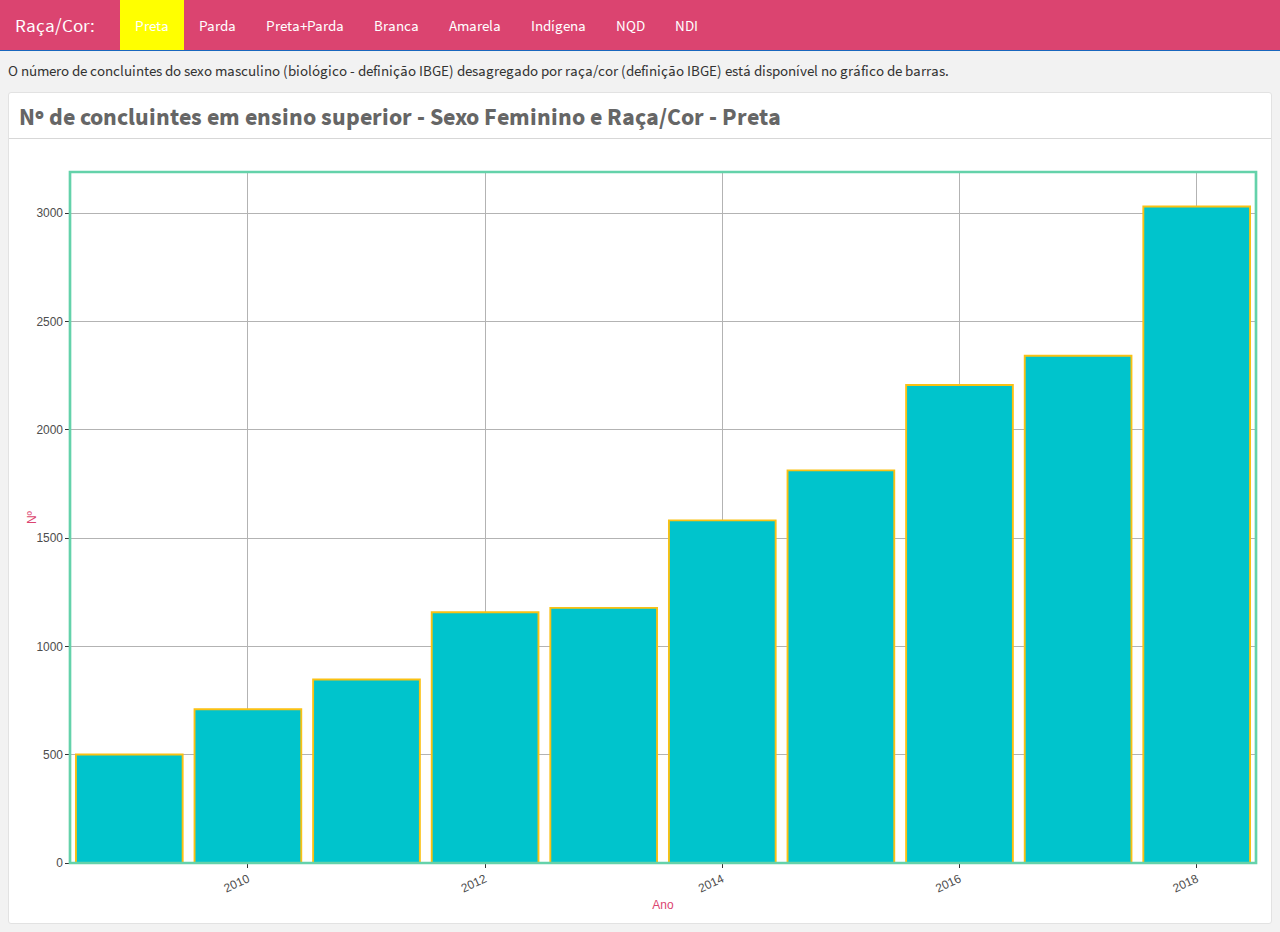
==== commit 2d2f30ac: "ggplot2" ====
--- a/docs/index.html
+++ b/docs/index.html
@@ -29,10 +29,6 @@
 <script src="site_libs/bootstrap-3.3.5/shim/respond.min.js"></script>
 <script src="site_libs/stickytableheaders-0.1.19/jquery.stickytableheaders.min.js"></script>
 <script src="site_libs/htmlwidgets-1.5.2/htmlwidgets.js"></script>
-<script src="site_libs/echarts4r-4.8.0/echarts-en.min.js"></script>
-<script src="site_libs/echarts4r-4.8.0/ecStat.min.js"></script>
-<script src="site_libs/echarts4r-4.8.0/dataTool.min.js"></script>
-<script src="site_libs/echarts4r-binding-0.3.3/echarts4r.js"></script>
 <script src="site_libs/plotly-binding-4.9.2.1/plotly.js"></script>
 <script src="site_libs/typedarray-0.1/typedarray.min.js"></script>
 <link href="site_libs/crosstalk-1.1.0.1/css/crosstalk.css" rel="stylesheet" />
@@ -2632,8 +2628,8 @@
 <div class="knitr-options" data-fig-width="576" data-fig-height="460">
 
 </div>
-<div id="htmlwidget-3dad6ddc01ec2c80b4fb" style="width:100%;height:500px;" class="echarts4r html-widget"></div>
-<script type="application/json" data-for="htmlwidget-3dad6ddc01ec2c80b4fb">{"x":{"theme":"","tl":false,"draw":true,"renderer":"canvas","events":[],"buttons":[],"opts":{"yAxis":[{"show":true,"splitLine":{"show":false}}],"xAxis":[{"data":["2009","2010","2011","2012","2013","2014","2015","2016","2017","2018"],"type":"category","boundaryGap":true,"show":true}],"series":[{"data":[{"value":["2009"," 501"]},{"value":["2010"," 710"]},{"value":["2011"," 847"]},{"value":["2012","1158"]},{"value":["2013","1178"]},{"value":["2014","1582"]},{"value":["2015","1813"]},{"value":["2016","2207"]},{"value":["2017","2342"]},{"value":["2018","3031"]}],"name":"Nº Concluintes","type":"bar","yAxisIndex":0,"xAxisIndex":0,"coordinateSystem":"cartesian2d","label":{"show":true,"position":"top"}}],"tooltip":{"trigger":"item"},"title":[{"text":"Sexo Feminino","subtext":"Total"}],"color":["#00c4cc","#db4470"],"backgroundColor":"#ffffff","toolbox":{"feature":{"dataView":{"title":"Ver dados"}}}},"dispose":true},"evals":[],"jsHooks":[]}</script>
+<div id="htmlwidget-ae5f0a003742fe5819b8" style="width:576px;height:460.8px;" class="plotly html-widget"></div>
+<script type="application/json" data-for="htmlwidget-ae5f0a003742fe5819b8">{"x":{"data":[{"orientation":"v","width":[0.900000000000091,0.900000000000091,0.900000000000091,0.900000000000091,0.900000000000091,0.900000000000091,0.900000000000091,0.900000000000091,0.900000000000091,0.900000000000091],"base":[0,0,0,0,0,0,0,0,0,0],"x":[2009,2010,2011,2012,2013,2014,2015,2016,2017,2018],"y":[501,710,847,1158,1178,1582,1813,2207,2342,3031],"text":["ANO: 2009<br />Concluintes:  501","ANO: 2010<br />Concluintes:  710","ANO: 2011<br />Concluintes:  847","ANO: 2012<br />Concluintes: 1158","ANO: 2013<br />Concluintes: 1178","ANO: 2014<br />Concluintes: 1582","ANO: 2015<br />Concluintes: 1813","ANO: 2016<br />Concluintes: 2207","ANO: 2017<br />Concluintes: 2342","ANO: 2018<br />Concluintes: 3031"],"type":"bar","marker":{"autocolorscale":false,"color":"rgba(0,196,204,1)","line":{"width":1.88976377952756,"color":"rgba(250,193,19,1)"}},"showlegend":false,"xaxis":"x","yaxis":"y","hoverinfo":"text","frame":null}],"layout":{"margin":{"t":25.1483025610482,"r":7.30593607305936,"b":36.7116068366813,"l":46.8244084682441},"plot_bgcolor":"transparent","paper_bgcolor":"rgba(255,255,255,1)","font":{"color":"rgba(0,0,0,1)","family":"","size":14.6118721461187},"xaxis":{"domain":[0,1],"automargin":true,"type":"linear","autorange":true,"range":[2008.055,2018.945],"tickmode":"auto","ticktext":["2009","2010","2011","2012","2013","2014","2015","2016","2017","2018"],"tickvals":[2009,2010,2011,2012,2013,2014,2015,2016,2017,2018],"categoryorder":"array","categoryarray":["2009","2010","2011","2012","2013","2014","2015","2016","2017","2018"],"nticks":null,"ticks":"outside","tickcolor":"rgba(51,51,51,1)","ticklen":3.65296803652968,"tickwidth":0.66417600664176,"showticklabels":true,"tickfont":{"color":"rgba(77,77,77,1)","family":"","size":11.9551681195517},"tickangle":-25,"showline":false,"linecolor":null,"linewidth":0,"showgrid":true,"gridcolor":"rgba(179,179,179,1)","gridwidth":0.66417600664176,"zeroline":false,"anchor":"y","title":{"text":"Ano","font":{"color":"rgba(219,68,112,1)","family":"","size":11.9551681195517}},"hoverformat":".2f"},"yaxis":{"domain":[0,1],"automargin":true,"type":"linear","autorange":true,"range":[-151.55,3182.55],"tickmode":"auto","ticktext":["0","1000","2000","3000"],"tickvals":[0,1000,2000,3000],"categoryorder":"array","categoryarray":["0","1000","2000","3000"],"nticks":null,"ticks":"outside","tickcolor":"rgba(51,51,51,1)","ticklen":3.65296803652968,"tickwidth":0.66417600664176,"showticklabels":true,"tickfont":{"color":"rgba(77,77,77,1)","family":"","size":11.9551681195517},"tickangle":-0,"showline":false,"linecolor":null,"linewidth":0,"showgrid":true,"gridcolor":"rgba(179,179,179,1)","gridwidth":0.66417600664176,"zeroline":false,"anchor":"x","title":{"text":"Nº","font":{"color":"rgba(219,68,112,1)","family":"","size":11.9551681195517}},"hoverformat":".2f"},"shapes":[{"type":"rect","fillcolor":"transparent","line":{"color":"rgba(100,210,170,1)","width":2.65670402656704,"linetype":"solid"},"yref":"paper","xref":"paper","x0":0,"x1":1,"y0":0,"y1":1}],"showlegend":false,"legend":{"bgcolor":"rgba(255,255,255,1)","bordercolor":"transparent","borderwidth":1.88976377952756,"font":{"color":"rgba(0,0,0,1)","family":"","size":11.9551681195517}},"hovermode":"closest","barmode":"relative"},"config":{"doubleClick":"reset","showSendToCloud":false},"source":"A","attrs":{"7760553a7412":{"x":{},"y":{},"type":"bar"}},"cur_data":"7760553a7412","visdat":{"7760553a7412":["function (y) ","x"]},"highlight":{"on":"plotly_click","persistent":false,"dynamic":false,"selectize":false,"opacityDim":0.2,"selected":{"opacity":1},"debounce":0},"shinyEvents":["plotly_hover","plotly_click","plotly_selected","plotly_relayout","plotly_brushed","plotly_brushing","plotly_clickannotation","plotly_doubleclick","plotly_deselect","plotly_afterplot","plotly_sunburstclick"],"base_url":"https://plot.ly"},"evals":[],"jsHooks":[]}</script>
 </div>
 </div>
 <div id="parda" class="section level1">
@@ -2643,8 +2639,8 @@
 <div class="knitr-options" data-fig-width="576" data-fig-height="460">
 
 </div>
-<div id="htmlwidget-7314839842db837092e3" style="width:100%;height:500px;" class="echarts4r html-widget"></div>
-<script type="application/json" data-for="htmlwidget-7314839842db837092e3">{"x":{"theme":"","tl":false,"draw":true,"renderer":"canvas","events":[],"buttons":[],"opts":{"yAxis":[{"show":true,"splitLine":{"show":false}}],"xAxis":[{"data":["2009","2010","2011","2012","2013","2014","2015","2016","2017","2018"],"type":"category","boundaryGap":true,"show":true}],"series":[{"data":[{"value":["2009","2936"]},{"value":["2010","3309"]},{"value":["2011","2900"]},{"value":["2012","4198"]},{"value":["2013","3940"]},{"value":["2014","4824"]},{"value":["2015","5681"]},{"value":["2016","5239"]},{"value":["2017","6731"]},{"value":["2018","7933"]}],"name":"Nº Concluintes","type":"bar","yAxisIndex":0,"xAxisIndex":0,"coordinateSystem":"cartesian2d","label":{"show":true,"position":"top"}}],"tooltip":{"trigger":"item"},"title":[{"text":"Sexo Feminino","subtext":"Total"}],"color":["#00c4cc","#db4470"],"backgroundColor":"#ffffff","toolbox":{"feature":{"dataView":{"title":"Ver dados"}}}},"dispose":true},"evals":[],"jsHooks":[]}</script>
+<div id="htmlwidget-b8bca8afe0dacfb423db" style="width:576px;height:460.8px;" class="plotly html-widget"></div>
+<script type="application/json" data-for="htmlwidget-b8bca8afe0dacfb423db">{"x":{"data":[{"orientation":"v","width":[0.900000000000091,0.900000000000091,0.900000000000091,0.900000000000091,0.900000000000091,0.900000000000091,0.900000000000091,0.900000000000091,0.900000000000091,0.900000000000091],"base":[0,0,0,0,0,0,0,0,0,0],"x":[2009,2010,2011,2012,2013,2014,2015,2016,2017,2018],"y":[2936,3309,2900,4198,3940,4824,5681,5239,6731,7933],"text":["ANO: 2009<br />Concluintes: 2936","ANO: 2010<br />Concluintes: 3309","ANO: 2011<br />Concluintes: 2900","ANO: 2012<br />Concluintes: 4198","ANO: 2013<br />Concluintes: 3940","ANO: 2014<br />Concluintes: 4824","ANO: 2015<br />Concluintes: 5681","ANO: 2016<br />Concluintes: 5239","ANO: 2017<br />Concluintes: 6731","ANO: 2018<br />Concluintes: 7933"],"type":"bar","marker":{"autocolorscale":false,"color":"rgba(0,196,204,1)","line":{"width":1.88976377952756,"color":"rgba(250,193,19,1)"}},"showlegend":false,"xaxis":"x","yaxis":"y","hoverinfo":"text","frame":null}],"layout":{"margin":{"t":25.1483025610482,"r":7.30593607305936,"b":36.7116068366813,"l":46.8244084682441},"plot_bgcolor":"transparent","paper_bgcolor":"rgba(255,255,255,1)","font":{"color":"rgba(0,0,0,1)","family":"","size":14.6118721461187},"xaxis":{"domain":[0,1],"automargin":true,"type":"linear","autorange":true,"range":[2008.055,2018.945],"tickmode":"auto","ticktext":["2009","2010","2011","2012","2013","2014","2015","2016","2017","2018"],"tickvals":[2009,2010,2011,2012,2013,2014,2015,2016,2017,2018],"categoryorder":"array","categoryarray":["2009","2010","2011","2012","2013","2014","2015","2016","2017","2018"],"nticks":null,"ticks":"outside","tickcolor":"rgba(51,51,51,1)","ticklen":3.65296803652968,"tickwidth":0.66417600664176,"showticklabels":true,"tickfont":{"color":"rgba(77,77,77,1)","family":"","size":11.9551681195517},"tickangle":-25,"showline":false,"linecolor":null,"linewidth":0,"showgrid":true,"gridcolor":"rgba(179,179,179,1)","gridwidth":0.66417600664176,"zeroline":false,"anchor":"y","title":{"text":"Ano","font":{"color":"rgba(219,68,112,1)","family":"","size":11.9551681195517}},"hoverformat":".2f"},"yaxis":{"domain":[0,1],"automargin":true,"type":"linear","autorange":true,"range":[-396.65,8329.65],"tickmode":"auto","ticktext":["0","2000","4000","6000","8000"],"tickvals":[0,2000,4000,6000,8000],"categoryorder":"array","categoryarray":["0","2000","4000","6000","8000"],"nticks":null,"ticks":"outside","tickcolor":"rgba(51,51,51,1)","ticklen":3.65296803652968,"tickwidth":0.66417600664176,"showticklabels":true,"tickfont":{"color":"rgba(77,77,77,1)","family":"","size":11.9551681195517},"tickangle":-0,"showline":false,"linecolor":null,"linewidth":0,"showgrid":true,"gridcolor":"rgba(179,179,179,1)","gridwidth":0.66417600664176,"zeroline":false,"anchor":"x","title":{"text":"Nº","font":{"color":"rgba(219,68,112,1)","family":"","size":11.9551681195517}},"hoverformat":".2f"},"shapes":[{"type":"rect","fillcolor":"transparent","line":{"color":"rgba(100,210,170,1)","width":2.65670402656704,"linetype":"solid"},"yref":"paper","xref":"paper","x0":0,"x1":1,"y0":0,"y1":1}],"showlegend":false,"legend":{"bgcolor":"rgba(255,255,255,1)","bordercolor":"transparent","borderwidth":1.88976377952756,"font":{"color":"rgba(0,0,0,1)","family":"","size":11.9551681195517}},"hovermode":"closest","barmode":"relative"},"config":{"doubleClick":"reset","showSendToCloud":false},"source":"A","attrs":{"776046776f88":{"x":{},"y":{},"type":"bar"}},"cur_data":"776046776f88","visdat":{"776046776f88":["function (y) ","x"]},"highlight":{"on":"plotly_click","persistent":false,"dynamic":false,"selectize":false,"opacityDim":0.2,"selected":{"opacity":1},"debounce":0},"shinyEvents":["plotly_hover","plotly_click","plotly_selected","plotly_relayout","plotly_brushed","plotly_brushing","plotly_clickannotation","plotly_doubleclick","plotly_deselect","plotly_afterplot","plotly_sunburstclick"],"base_url":"https://plot.ly"},"evals":[],"jsHooks":[]}</script>
 </div>
 </div>
 <div id="pretaparda" class="section level1">
@@ -2654,8 +2650,8 @@
 <div class="knitr-options" data-fig-width="576" data-fig-height="460">
 
 </div>
-<div id="htmlwidget-9e64588918ff3c913708" style="width:100%;height:500px;" class="echarts4r html-widget"></div>
-<script type="application/json" data-for="htmlwidget-9e64588918ff3c913708">{"x":{"theme":"","tl":false,"draw":true,"renderer":"canvas","events":[],"buttons":[],"opts":{"yAxis":[{"show":true,"splitLine":{"show":false}}],"xAxis":[{"data":["2009","2010","2011","2012","2013","2014","2015","2016","2017","2018"],"type":"category","boundaryGap":true,"show":true}],"series":[{"data":[{"value":["2009"," 3437"]},{"value":["2010"," 4019"]},{"value":["2011"," 3747"]},{"value":["2012"," 5356"]},{"value":["2013"," 5118"]},{"value":["2014"," 6406"]},{"value":["2015"," 7494"]},{"value":["2016"," 7446"]},{"value":["2017"," 9073"]},{"value":["2018","10964"]}],"name":"Nº Concluintes","type":"bar","yAxisIndex":0,"xAxisIndex":0,"coordinateSystem":"cartesian2d","label":{"show":true,"position":"top"}}],"tooltip":{"trigger":"item"},"title":[{"text":"Sexo Feminino","subtext":"Total"}],"color":["#00c4cc","#db4470"],"backgroundColor":"#ffffff","toolbox":{"feature":{"dataView":{"title":"Ver dados"}}}},"dispose":true},"evals":[],"jsHooks":[]}</script>
+<div id="htmlwidget-4eac33c5aa3b758e0d45" style="width:576px;height:460.8px;" class="plotly html-widget"></div>
+<script type="application/json" data-for="htmlwidget-4eac33c5aa3b758e0d45">{"x":{"data":[{"orientation":"v","width":[0.900000000000091,0.900000000000091,0.900000000000091,0.900000000000091,0.900000000000091,0.900000000000091,0.900000000000091,0.900000000000091,0.900000000000091,0.900000000000091],"base":[0,0,0,0,0,0,0,0,0,0],"x":[2009,2010,2011,2012,2013,2014,2015,2016,2017,2018],"y":[3437,4019,3747,5356,5118,6406,7494,7446,9073,10964],"text":["ANO: 2009<br />Concluintes:  3437","ANO: 2010<br />Concluintes:  4019","ANO: 2011<br />Concluintes:  3747","ANO: 2012<br />Concluintes:  5356","ANO: 2013<br />Concluintes:  5118","ANO: 2014<br />Concluintes:  6406","ANO: 2015<br />Concluintes:  7494","ANO: 2016<br />Concluintes:  7446","ANO: 2017<br />Concluintes:  9073","ANO: 2018<br />Concluintes: 10964"],"type":"bar","marker":{"autocolorscale":false,"color":"rgba(0,196,204,1)","line":{"width":1.88976377952756,"color":"rgba(250,193,19,1)"}},"showlegend":false,"xaxis":"x","yaxis":"y","hoverinfo":"text","frame":null}],"layout":{"margin":{"t":25.1483025610482,"r":7.30593607305936,"b":36.7116068366813,"l":46.8244084682441},"plot_bgcolor":"transparent","paper_bgcolor":"rgba(255,255,255,1)","font":{"color":"rgba(0,0,0,1)","family":"","size":14.6118721461187},"xaxis":{"domain":[0,1],"automargin":true,"type":"linear","autorange":true,"range":[2008.055,2018.945],"tickmode":"auto","ticktext":["2009","2010","2011","2012","2013","2014","2015","2016","2017","2018"],"tickvals":[2009,2010,2011,2012,2013,2014,2015,2016,2017,2018],"categoryorder":"array","categoryarray":["2009","2010","2011","2012","2013","2014","2015","2016","2017","2018"],"nticks":null,"ticks":"outside","tickcolor":"rgba(51,51,51,1)","ticklen":3.65296803652968,"tickwidth":0.66417600664176,"showticklabels":true,"tickfont":{"color":"rgba(77,77,77,1)","family":"","size":11.9551681195517},"tickangle":-25,"showline":false,"linecolor":null,"linewidth":0,"showgrid":true,"gridcolor":"rgba(179,179,179,1)","gridwidth":0.66417600664176,"zeroline":false,"anchor":"y","title":{"text":"Ano","font":{"color":"rgba(219,68,112,1)","family":"","size":11.9551681195517}},"hoverformat":".2f"},"yaxis":{"domain":[0,1],"automargin":true,"type":"linear","autorange":true,"range":[-548.2,11512.2],"tickmode":"auto","ticktext":["0","3000","6000","9000"],"tickvals":[0,3000,6000,9000],"categoryorder":"array","categoryarray":["0","3000","6000","9000"],"nticks":null,"ticks":"outside","tickcolor":"rgba(51,51,51,1)","ticklen":3.65296803652968,"tickwidth":0.66417600664176,"showticklabels":true,"tickfont":{"color":"rgba(77,77,77,1)","family":"","size":11.9551681195517},"tickangle":-0,"showline":false,"linecolor":null,"linewidth":0,"showgrid":true,"gridcolor":"rgba(179,179,179,1)","gridwidth":0.66417600664176,"zeroline":false,"anchor":"x","title":{"text":"Nº","font":{"color":"rgba(219,68,112,1)","family":"","size":11.9551681195517}},"hoverformat":".2f"},"shapes":[{"type":"rect","fillcolor":"transparent","line":{"color":"rgba(100,210,170,1)","width":2.65670402656704,"linetype":"solid"},"yref":"paper","xref":"paper","x0":0,"x1":1,"y0":0,"y1":1}],"showlegend":false,"legend":{"bgcolor":"rgba(255,255,255,1)","bordercolor":"transparent","borderwidth":1.88976377952756,"font":{"color":"rgba(0,0,0,1)","family":"","size":11.9551681195517}},"hovermode":"closest","barmode":"relative"},"config":{"doubleClick":"reset","showSendToCloud":false},"source":"A","attrs":{"77606810a58e":{"x":{},"y":{},"type":"bar"}},"cur_data":"77606810a58e","visdat":{"77606810a58e":["function (y) ","x"]},"highlight":{"on":"plotly_click","persistent":false,"dynamic":false,"selectize":false,"opacityDim":0.2,"selected":{"opacity":1},"debounce":0},"shinyEvents":["plotly_hover","plotly_click","plotly_selected","plotly_relayout","plotly_brushed","plotly_brushing","plotly_clickannotation","plotly_doubleclick","plotly_deselect","plotly_afterplot","plotly_sunburstclick"],"base_url":"https://plot.ly"},"evals":[],"jsHooks":[]}</script>
 </div>
 </div>
 <div id="branca" class="section level1">
@@ -2665,8 +2661,8 @@
 <div class="knitr-options" data-fig-width="576" data-fig-height="460">
 
 </div>
-<div id="htmlwidget-1d401e0ac507f3fd8aab" style="width:100%;height:500px;" class="echarts4r html-widget"></div>
-<script type="application/json" data-for="htmlwidget-1d401e0ac507f3fd8aab">{"x":{"theme":"","tl":false,"draw":true,"renderer":"canvas","events":[],"buttons":[],"opts":{"yAxis":[{"show":true,"splitLine":{"show":false}}],"xAxis":[{"data":["2009","2010","2011","2012","2013","2014","2015","2016","2017","2018"],"type":"category","boundaryGap":true,"show":true}],"series":[{"data":[{"value":["2009"," 912"]},{"value":["2010","1077"]},{"value":["2011"," 952"]},{"value":["2012","1098"]},{"value":["2013"," 959"]},{"value":["2014"," 947"]},{"value":["2015","1142"]},{"value":["2016","1240"]},{"value":["2017","1524"]},{"value":["2018","2038"]}],"name":"Nº Concluintes","type":"bar","yAxisIndex":0,"xAxisIndex":0,"coordinateSystem":"cartesian2d","label":{"show":true,"position":"top"}}],"tooltip":{"trigger":"item"},"title":[{"text":"Sexo Feminino","subtext":"Total"}],"color":["#00c4cc","#db4470"],"backgroundColor":"#ffffff","toolbox":{"feature":{"dataView":{"title":"Ver dados"}}}},"dispose":true},"evals":[],"jsHooks":[]}</script>
+<div id="htmlwidget-680e016487145855f87f" style="width:576px;height:460.8px;" class="plotly html-widget"></div>
+<script type="application/json" data-for="htmlwidget-680e016487145855f87f">{"x":{"data":[{"orientation":"v","width":[0.900000000000091,0.900000000000091,0.900000000000091,0.900000000000091,0.900000000000091,0.900000000000091,0.900000000000091,0.900000000000091,0.900000000000091,0.900000000000091],"base":[0,0,0,0,0,0,0,0,0,0],"x":[2009,2010,2011,2012,2013,2014,2015,2016,2017,2018],"y":[912,1077,952,1098,959,947,1142,1240,1524,2038],"text":["ANO: 2009<br />Concluintes:  912","ANO: 2010<br />Concluintes: 1077","ANO: 2011<br />Concluintes:  952","ANO: 2012<br />Concluintes: 1098","ANO: 2013<br />Concluintes:  959","ANO: 2014<br />Concluintes:  947","ANO: 2015<br />Concluintes: 1142","ANO: 2016<br />Concluintes: 1240","ANO: 2017<br />Concluintes: 1524","ANO: 2018<br />Concluintes: 2038"],"type":"bar","marker":{"autocolorscale":false,"color":"rgba(0,196,204,1)","line":{"width":1.88976377952756,"color":"rgba(250,193,19,1)"}},"showlegend":false,"xaxis":"x","yaxis":"y","hoverinfo":"text","frame":null}],"layout":{"margin":{"t":25.1483025610482,"r":7.30593607305936,"b":36.7116068366813,"l":46.8244084682441},"plot_bgcolor":"transparent","paper_bgcolor":"rgba(255,255,255,1)","font":{"color":"rgba(0,0,0,1)","family":"","size":14.6118721461187},"xaxis":{"domain":[0,1],"automargin":true,"type":"linear","autorange":true,"range":[2008.055,2018.945],"tickmode":"auto","ticktext":["2009","2010","2011","2012","2013","2014","2015","2016","2017","2018"],"tickvals":[2009,2010,2011,2012,2013,2014,2015,2016,2017,2018],"categoryorder":"array","categoryarray":["2009","2010","2011","2012","2013","2014","2015","2016","2017","2018"],"nticks":null,"ticks":"outside","tickcolor":"rgba(51,51,51,1)","ticklen":3.65296803652968,"tickwidth":0.66417600664176,"showticklabels":true,"tickfont":{"color":"rgba(77,77,77,1)","family":"","size":11.9551681195517},"tickangle":-25,"showline":false,"linecolor":null,"linewidth":0,"showgrid":true,"gridcolor":"rgba(179,179,179,1)","gridwidth":0.66417600664176,"zeroline":false,"anchor":"y","title":{"text":"Ano","font":{"color":"rgba(219,68,112,1)","family":"","size":11.9551681195517}},"hoverformat":".2f"},"yaxis":{"domain":[0,1],"automargin":true,"type":"linear","autorange":true,"range":[-101.9,2139.9],"tickmode":"auto","ticktext":["0","500","1000","1500","2000"],"tickvals":[0,500,1000,1500,2000],"categoryorder":"array","categoryarray":["0","500","1000","1500","2000"],"nticks":null,"ticks":"outside","tickcolor":"rgba(51,51,51,1)","ticklen":3.65296803652968,"tickwidth":0.66417600664176,"showticklabels":true,"tickfont":{"color":"rgba(77,77,77,1)","family":"","size":11.9551681195517},"tickangle":-0,"showline":false,"linecolor":null,"linewidth":0,"showgrid":true,"gridcolor":"rgba(179,179,179,1)","gridwidth":0.66417600664176,"zeroline":false,"anchor":"x","title":{"text":"Nº","font":{"color":"rgba(219,68,112,1)","family":"","size":11.9551681195517}},"hoverformat":".2f"},"shapes":[{"type":"rect","fillcolor":"transparent","line":{"color":"rgba(100,210,170,1)","width":2.65670402656704,"linetype":"solid"},"yref":"paper","xref":"paper","x0":0,"x1":1,"y0":0,"y1":1}],"showlegend":false,"legend":{"bgcolor":"rgba(255,255,255,1)","bordercolor":"transparent","borderwidth":1.88976377952756,"font":{"color":"rgba(0,0,0,1)","family":"","size":11.9551681195517}},"hovermode":"closest","barmode":"relative"},"config":{"doubleClick":"reset","showSendToCloud":false},"source":"A","attrs":{"77604fc7ed71":{"x":{},"y":{},"type":"bar"}},"cur_data":"77604fc7ed71","visdat":{"77604fc7ed71":["function (y) ","x"]},"highlight":{"on":"plotly_click","persistent":false,"dynamic":false,"selectize":false,"opacityDim":0.2,"selected":{"opacity":1},"debounce":0},"shinyEvents":["plotly_hover","plotly_click","plotly_selected","plotly_relayout","plotly_brushed","plotly_brushing","plotly_clickannotation","plotly_doubleclick","plotly_deselect","plotly_afterplot","plotly_sunburstclick"],"base_url":"https://plot.ly"},"evals":[],"jsHooks":[]}</script>
 </div>
 </div>
 <div id="amarela" class="section level1">
@@ -2676,8 +2672,8 @@
 <div class="knitr-options" data-fig-width="576" data-fig-height="460">
 
 </div>
-<div id="htmlwidget-988a8284aac270145027" style="width:100%;height:500px;" class="echarts4r html-widget"></div>
-<script type="application/json" data-for="htmlwidget-988a8284aac270145027">{"x":{"theme":"","tl":false,"draw":true,"renderer":"canvas","events":[],"buttons":[],"opts":{"yAxis":[{"show":true,"splitLine":{"show":false}}],"xAxis":[{"data":["2009","2010","2011","2012","2013","2014","2015","2016","2017","2018"],"type":"category","boundaryGap":true,"show":true}],"series":[{"data":[{"value":["2009"," 30"]},{"value":["2010","286"]},{"value":["2011","661"]},{"value":["2012","971"]},{"value":["2013","531"]},{"value":["2014","393"]},{"value":["2015","383"]},{"value":["2016","491"]},{"value":["2017","358"]},{"value":["2018","508"]}],"name":"Nº Concluintes","type":"bar","yAxisIndex":0,"xAxisIndex":0,"coordinateSystem":"cartesian2d","label":{"show":true,"position":"top"}}],"tooltip":{"trigger":"item"},"title":[{"text":"Sexo Feminino","subtext":"Total"}],"color":["#00c4cc","#db4470"],"backgroundColor":"#ffffff","toolbox":{"feature":{"dataView":{"title":"Ver dados"}}}},"dispose":true},"evals":[],"jsHooks":[]}</script>
+<div id="htmlwidget-0e931fca3b9d26608b79" style="width:576px;height:460.8px;" class="plotly html-widget"></div>
+<script type="application/json" data-for="htmlwidget-0e931fca3b9d26608b79">{"x":{"data":[{"orientation":"v","width":[0.900000000000091,0.900000000000091,0.900000000000091,0.900000000000091,0.900000000000091,0.900000000000091,0.900000000000091,0.900000000000091,0.900000000000091,0.900000000000091],"base":[0,0,0,0,0,0,0,0,0,0],"x":[2009,2010,2011,2012,2013,2014,2015,2016,2017,2018],"y":[30,286,661,971,531,393,383,491,358,508],"text":["ANO: 2009<br />Concluintes:  30","ANO: 2010<br />Concluintes: 286","ANO: 2011<br />Concluintes: 661","ANO: 2012<br />Concluintes: 971","ANO: 2013<br />Concluintes: 531","ANO: 2014<br />Concluintes: 393","ANO: 2015<br />Concluintes: 383","ANO: 2016<br />Concluintes: 491","ANO: 2017<br />Concluintes: 358","ANO: 2018<br />Concluintes: 508"],"type":"bar","marker":{"autocolorscale":false,"color":"rgba(0,196,204,1)","line":{"width":1.88976377952756,"color":"rgba(250,193,19,1)"}},"showlegend":false,"xaxis":"x","yaxis":"y","hoverinfo":"text","frame":null}],"layout":{"margin":{"t":25.1483025610482,"r":7.30593607305936,"b":36.7116068366813,"l":46.8244084682441},"plot_bgcolor":"transparent","paper_bgcolor":"rgba(255,255,255,1)","font":{"color":"rgba(0,0,0,1)","family":"","size":14.6118721461187},"xaxis":{"domain":[0,1],"automargin":true,"type":"linear","autorange":true,"range":[2008.055,2018.945],"tickmode":"auto","ticktext":["2009","2010","2011","2012","2013","2014","2015","2016","2017","2018"],"tickvals":[2009,2010,2011,2012,2013,2014,2015,2016,2017,2018],"categoryorder":"array","categoryarray":["2009","2010","2011","2012","2013","2014","2015","2016","2017","2018"],"nticks":null,"ticks":"outside","tickcolor":"rgba(51,51,51,1)","ticklen":3.65296803652968,"tickwidth":0.66417600664176,"showticklabels":true,"tickfont":{"color":"rgba(77,77,77,1)","family":"","size":11.9551681195517},"tickangle":-25,"showline":false,"linecolor":null,"linewidth":0,"showgrid":true,"gridcolor":"rgba(179,179,179,1)","gridwidth":0.66417600664176,"zeroline":false,"anchor":"y","title":{"text":"Ano","font":{"color":"rgba(219,68,112,1)","family":"","size":11.9551681195517}},"hoverformat":".2f"},"yaxis":{"domain":[0,1],"automargin":true,"type":"linear","autorange":true,"range":[-48.55,1019.55],"tickmode":"auto","ticktext":["0","250","500","750","1000"],"tickvals":[0,250,500,750,1000],"categoryorder":"array","categoryarray":["0","250","500","750","1000"],"nticks":null,"ticks":"outside","tickcolor":"rgba(51,51,51,1)","ticklen":3.65296803652968,"tickwidth":0.66417600664176,"showticklabels":true,"tickfont":{"color":"rgba(77,77,77,1)","family":"","size":11.9551681195517},"tickangle":-0,"showline":false,"linecolor":null,"linewidth":0,"showgrid":true,"gridcolor":"rgba(179,179,179,1)","gridwidth":0.66417600664176,"zeroline":false,"anchor":"x","title":{"text":"Nº","font":{"color":"rgba(219,68,112,1)","family":"","size":11.9551681195517}},"hoverformat":".2f"},"shapes":[{"type":"rect","fillcolor":"transparent","line":{"color":"rgba(100,210,170,1)","width":2.65670402656704,"linetype":"solid"},"yref":"paper","xref":"paper","x0":0,"x1":1,"y0":0,"y1":1}],"showlegend":false,"legend":{"bgcolor":"rgba(255,255,255,1)","bordercolor":"transparent","borderwidth":1.88976377952756,"font":{"color":"rgba(0,0,0,1)","family":"","size":11.9551681195517}},"hovermode":"closest","barmode":"relative"},"config":{"doubleClick":"reset","showSendToCloud":false},"source":"A","attrs":{"776063c84681":{"x":{},"y":{},"type":"bar"}},"cur_data":"776063c84681","visdat":{"776063c84681":["function (y) ","x"]},"highlight":{"on":"plotly_click","persistent":false,"dynamic":false,"selectize":false,"opacityDim":0.2,"selected":{"opacity":1},"debounce":0},"shinyEvents":["plotly_hover","plotly_click","plotly_selected","plotly_relayout","plotly_brushed","plotly_brushing","plotly_clickannotation","plotly_doubleclick","plotly_deselect","plotly_afterplot","plotly_sunburstclick"],"base_url":"https://plot.ly"},"evals":[],"jsHooks":[]}</script>
 </div>
 </div>
 <div id="indígena" class="section level1">
@@ -2687,8 +2683,8 @@
 <div class="knitr-options" data-fig-width="576" data-fig-height="460">
 
 </div>
-<div id="htmlwidget-bb48c15c049a54c4396a" style="width:100%;height:500px;" class="echarts4r html-widget"></div>
-<script type="application/json" data-for="htmlwidget-bb48c15c049a54c4396a">{"x":{"theme":"","tl":false,"draw":true,"renderer":"canvas","events":[],"buttons":[],"opts":{"yAxis":[{"show":true,"splitLine":{"show":false}}],"xAxis":[{"data":["2009","2010","2011","2012","2013","2014","2015","2016","2017","2018"],"type":"category","boundaryGap":true,"show":true}],"series":[{"data":[{"value":["2009","12"]},{"value":["2010","16"]},{"value":["2011","25"]},{"value":["2012","34"]},{"value":["2013","24"]},{"value":["2014","26"]},{"value":["2015","25"]},{"value":["2016","41"]},{"value":["2017","62"]},{"value":["2018","62"]}],"name":"Nº Concluintes","type":"bar","yAxisIndex":0,"xAxisIndex":0,"coordinateSystem":"cartesian2d","label":{"show":true,"position":"top"}}],"tooltip":{"trigger":"item"},"title":[{"text":"Sexo Feminino","subtext":"Total"}],"color":["#00c4cc","#db4470"],"backgroundColor":"#ffffff","toolbox":{"feature":{"dataView":{"title":"Ver dados"}}}},"dispose":true},"evals":[],"jsHooks":[]}</script>
+<div id="htmlwidget-1d6a5f718a2a79fecc6e" style="width:576px;height:460.8px;" class="plotly html-widget"></div>
+<script type="application/json" data-for="htmlwidget-1d6a5f718a2a79fecc6e">{"x":{"data":[{"orientation":"v","width":[0.900000000000091,0.900000000000091,0.900000000000091,0.900000000000091,0.900000000000091,0.900000000000091,0.900000000000091,0.900000000000091,0.900000000000091,0.900000000000091],"base":[0,0,0,0,0,0,0,0,0,0],"x":[2009,2010,2011,2012,2013,2014,2015,2016,2017,2018],"y":[12,16,25,34,24,26,25,41,62,62],"text":["ANO: 2009<br />Concluintes: 12","ANO: 2010<br />Concluintes: 16","ANO: 2011<br />Concluintes: 25","ANO: 2012<br />Concluintes: 34","ANO: 2013<br />Concluintes: 24","ANO: 2014<br />Concluintes: 26","ANO: 2015<br />Concluintes: 25","ANO: 2016<br />Concluintes: 41","ANO: 2017<br />Concluintes: 62","ANO: 2018<br />Concluintes: 62"],"type":"bar","marker":{"autocolorscale":false,"color":"rgba(0,196,204,1)","line":{"width":1.88976377952756,"color":"rgba(250,193,19,1)"}},"showlegend":false,"xaxis":"x","yaxis":"y","hoverinfo":"text","frame":null}],"layout":{"margin":{"t":25.1483025610482,"r":7.30593607305936,"b":36.7116068366813,"l":34.8692403486924},"plot_bgcolor":"transparent","paper_bgcolor":"rgba(255,255,255,1)","font":{"color":"rgba(0,0,0,1)","family":"","size":14.6118721461187},"xaxis":{"domain":[0,1],"automargin":true,"type":"linear","autorange":true,"range":[2008.055,2018.945],"tickmode":"auto","ticktext":["2009","2010","2011","2012","2013","2014","2015","2016","2017","2018"],"tickvals":[2009,2010,2011,2012,2013,2014,2015,2016,2017,2018],"categoryorder":"array","categoryarray":["2009","2010","2011","2012","2013","2014","2015","2016","2017","2018"],"nticks":null,"ticks":"outside","tickcolor":"rgba(51,51,51,1)","ticklen":3.65296803652968,"tickwidth":0.66417600664176,"showticklabels":true,"tickfont":{"color":"rgba(77,77,77,1)","family":"","size":11.9551681195517},"tickangle":-25,"showline":false,"linecolor":null,"linewidth":0,"showgrid":true,"gridcolor":"rgba(179,179,179,1)","gridwidth":0.66417600664176,"zeroline":false,"anchor":"y","title":{"text":"Ano","font":{"color":"rgba(219,68,112,1)","family":"","size":11.9551681195517}},"hoverformat":".2f"},"yaxis":{"domain":[0,1],"automargin":true,"type":"linear","autorange":true,"range":[-3.1,65.1],"tickmode":"auto","ticktext":["0","20","40","60"],"tickvals":[0,20,40,60],"categoryorder":"array","categoryarray":["0","20","40","60"],"nticks":null,"ticks":"outside","tickcolor":"rgba(51,51,51,1)","ticklen":3.65296803652968,"tickwidth":0.66417600664176,"showticklabels":true,"tickfont":{"color":"rgba(77,77,77,1)","family":"","size":11.9551681195517},"tickangle":-0,"showline":false,"linecolor":null,"linewidth":0,"showgrid":true,"gridcolor":"rgba(179,179,179,1)","gridwidth":0.66417600664176,"zeroline":false,"anchor":"x","title":{"text":"Nº","font":{"color":"rgba(219,68,112,1)","family":"","size":11.9551681195517}},"hoverformat":".2f"},"shapes":[{"type":"rect","fillcolor":"transparent","line":{"color":"rgba(100,210,170,1)","width":2.65670402656704,"linetype":"solid"},"yref":"paper","xref":"paper","x0":0,"x1":1,"y0":0,"y1":1}],"showlegend":false,"legend":{"bgcolor":"rgba(255,255,255,1)","bordercolor":"transparent","borderwidth":1.88976377952756,"font":{"color":"rgba(0,0,0,1)","family":"","size":11.9551681195517}},"hovermode":"closest","barmode":"relative"},"config":{"doubleClick":"reset","showSendToCloud":false},"source":"A","attrs":{"77607252f80c":{"x":{},"y":{},"type":"bar"}},"cur_data":"77607252f80c","visdat":{"77607252f80c":["function (y) ","x"]},"highlight":{"on":"plotly_click","persistent":false,"dynamic":false,"selectize":false,"opacityDim":0.2,"selected":{"opacity":1},"debounce":0},"shinyEvents":["plotly_hover","plotly_click","plotly_selected","plotly_relayout","plotly_brushed","plotly_brushing","plotly_clickannotation","plotly_doubleclick","plotly_deselect","plotly_afterplot","plotly_sunburstclick"],"base_url":"https://plot.ly"},"evals":[],"jsHooks":[]}</script>
 </div>
 </div>
 <div id="nqd" class="section level1">
@@ -2698,8 +2694,8 @@
 <div class="knitr-options" data-fig-width="576" data-fig-height="460">
 
 </div>
-<div id="htmlwidget-f1684a25b47894c0fe09" style="width:100%;height:500px;" class="echarts4r html-widget"></div>
-<script type="application/json" data-for="htmlwidget-f1684a25b47894c0fe09">{"x":{"theme":"","tl":false,"draw":true,"renderer":"canvas","events":[],"buttons":[],"opts":{"yAxis":[{"show":true,"splitLine":{"show":false}}],"xAxis":[{"data":["2009","2010","2011","2012","2013","2014","2015","2016","2017","2018"],"type":"category","boundaryGap":true,"show":true}],"series":[{"data":[{"value":["2009","8357"]},{"value":["2010","9944"]},{"value":["2011","7337"]},{"value":["2012","5732"]},{"value":["2013","5240"]},{"value":["2014","5798"]},{"value":["2015","6917"]},{"value":["2016","7694"]},{"value":["2017","8498"]},{"value":["2018","7806"]}],"name":"Nº Concluintes","type":"bar","yAxisIndex":0,"xAxisIndex":0,"coordinateSystem":"cartesian2d","label":{"show":true,"position":"top"}}],"tooltip":{"trigger":"item"},"title":[{"text":"Sexo Feminino","subtext":"Total"}],"color":["#00c4cc","#db4470"],"backgroundColor":"#ffffff","toolbox":{"feature":{"dataView":{"title":"Ver dados"}}}},"dispose":true},"evals":[],"jsHooks":[]}</script>
+<div id="htmlwidget-dbb0b053629229408f28" style="width:576px;height:460.8px;" class="plotly html-widget"></div>
+<script type="application/json" data-for="htmlwidget-dbb0b053629229408f28">{"x":{"data":[{"orientation":"v","width":[0.900000000000091,0.900000000000091,0.900000000000091,0.900000000000091,0.900000000000091,0.900000000000091,0.900000000000091,0.900000000000091,0.900000000000091,0.900000000000091],"base":[0,0,0,0,0,0,0,0,0,0],"x":[2009,2010,2011,2012,2013,2014,2015,2016,2017,2018],"y":[8357,9944,7337,5732,5240,5798,6917,7694,8498,7806],"text":["ANO: 2009<br />Concluintes: 8357","ANO: 2010<br />Concluintes: 9944","ANO: 2011<br />Concluintes: 7337","ANO: 2012<br />Concluintes: 5732","ANO: 2013<br />Concluintes: 5240","ANO: 2014<br />Concluintes: 5798","ANO: 2015<br />Concluintes: 6917","ANO: 2016<br />Concluintes: 7694","ANO: 2017<br />Concluintes: 8498","ANO: 2018<br />Concluintes: 7806"],"type":"bar","marker":{"autocolorscale":false,"color":"rgba(0,196,204,1)","line":{"width":1.88976377952756,"color":"rgba(250,193,19,1)"}},"showlegend":false,"xaxis":"x","yaxis":"y","hoverinfo":"text","frame":null}],"layout":{"margin":{"t":25.1483025610482,"r":7.30593607305936,"b":36.7116068366813,"l":52.8019925280199},"plot_bgcolor":"transparent","paper_bgcolor":"rgba(255,255,255,1)","font":{"color":"rgba(0,0,0,1)","family":"","size":14.6118721461187},"xaxis":{"domain":[0,1],"automargin":true,"type":"linear","autorange":true,"range":[2008.055,2018.945],"tickmode":"auto","ticktext":["2009","2010","2011","2012","2013","2014","2015","2016","2017","2018"],"tickvals":[2009,2010,2011,2012,2013,2014,2015,2016,2017,2018],"categoryorder":"array","categoryarray":["2009","2010","2011","2012","2013","2014","2015","2016","2017","2018"],"nticks":null,"ticks":"outside","tickcolor":"rgba(51,51,51,1)","ticklen":3.65296803652968,"tickwidth":0.66417600664176,"showticklabels":true,"tickfont":{"color":"rgba(77,77,77,1)","family":"","size":11.9551681195517},"tickangle":-25,"showline":false,"linecolor":null,"linewidth":0,"showgrid":true,"gridcolor":"rgba(179,179,179,1)","gridwidth":0.66417600664176,"zeroline":false,"anchor":"y","title":{"text":"Ano","font":{"color":"rgba(219,68,112,1)","family":"","size":11.9551681195517}},"hoverformat":".2f"},"yaxis":{"domain":[0,1],"automargin":true,"type":"linear","autorange":true,"range":[-497.2,10441.2],"tickmode":"auto","ticktext":["0","2500","5000","7500","10000"],"tickvals":[5.6843418860808e-14,2500,5000,7500,10000],"categoryorder":"array","categoryarray":["0","2500","5000","7500","10000"],"nticks":null,"ticks":"outside","tickcolor":"rgba(51,51,51,1)","ticklen":3.65296803652968,"tickwidth":0.66417600664176,"showticklabels":true,"tickfont":{"color":"rgba(77,77,77,1)","family":"","size":11.9551681195517},"tickangle":-0,"showline":false,"linecolor":null,"linewidth":0,"showgrid":true,"gridcolor":"rgba(179,179,179,1)","gridwidth":0.66417600664176,"zeroline":false,"anchor":"x","title":{"text":"Nº","font":{"color":"rgba(219,68,112,1)","family":"","size":11.9551681195517}},"hoverformat":".2f"},"shapes":[{"type":"rect","fillcolor":"transparent","line":{"color":"rgba(100,210,170,1)","width":2.65670402656704,"linetype":"solid"},"yref":"paper","xref":"paper","x0":0,"x1":1,"y0":0,"y1":1}],"showlegend":false,"legend":{"bgcolor":"rgba(255,255,255,1)","bordercolor":"transparent","borderwidth":1.88976377952756,"font":{"color":"rgba(0,0,0,1)","family":"","size":11.9551681195517}},"hovermode":"closest","barmode":"relative"},"config":{"doubleClick":"reset","showSendToCloud":false},"source":"A","attrs":{"776041e20a69":{"x":{},"y":{},"type":"bar"}},"cur_data":"776041e20a69","visdat":{"776041e20a69":["function (y) ","x"]},"highlight":{"on":"plotly_click","persistent":false,"dynamic":false,"selectize":false,"opacityDim":0.2,"selected":{"opacity":1},"debounce":0},"shinyEvents":["plotly_hover","plotly_click","plotly_selected","plotly_relayout","plotly_brushed","plotly_brushing","plotly_clickannotation","plotly_doubleclick","plotly_deselect","plotly_afterplot","plotly_sunburstclick"],"base_url":"https://plot.ly"},"evals":[],"jsHooks":[]}</script>
 </div>
 </div>
 <div id="ndi" class="section level1">
@@ -2709,17 +2705,14 @@
 <div class="knitr-options" data-fig-width="576" data-fig-height="460">
 
 </div>
-<div id="htmlwidget-7f7fa3d18fce77c5380c" style="width:100%;height:500px;" class="echarts4r html-widget"></div>
-<script type="application/json" data-for="htmlwidget-7f7fa3d18fce77c5380c">{"x":{"theme":"","tl":false,"draw":true,"renderer":"canvas","events":[],"buttons":[],"opts":{"yAxis":[{"show":true,"splitLine":{"show":false}}],"xAxis":[{"data":["2009","2010","2011","2012","2013","2014","2015","2016","2017","2018"],"type":"category","boundaryGap":true,"show":true}],"series":[{"data":[{"value":["2009","7685"]},{"value":["2010","5416"]},{"value":["2011","7533"]},{"value":["2012","6999"]},{"value":["2013","5767"]},{"value":["2014","4627"]},{"value":["2015","3131"]},{"value":["2016","2239"]},{"value":["2017","1481"]},{"value":["2018"," 655"]}],"name":"Nº Concluintes","type":"bar","yAxisIndex":0,"xAxisIndex":0,"coordinateSystem":"cartesian2d","label":{"show":true,"position":"top"}}],"tooltip":{"trigger":"item"},"title":[{"text":"Sexo Feminino","subtext":"Não Definiu Identidade"}],"color":["#00c4cc","#db4470"],"backgroundColor":"#ffffff","toolbox":{"feature":{"dataView":{"title":"Ver dados"}}}},"dispose":true},"evals":[],"jsHooks":[]}</script>
+<div id="htmlwidget-b234d517ca8c072f3f5c" style="width:576px;height:460.8px;" class="plotly html-widget"></div>
+<script type="application/json" data-for="htmlwidget-b234d517ca8c072f3f5c">{"x":{"data":[{"orientation":"v","width":[0.900000000000091,0.900000000000091,0.900000000000091,0.900000000000091,0.900000000000091,0.900000000000091,0.900000000000091,0.900000000000091,0.900000000000091,0.900000000000091],"base":[0,0,0,0,0,0,0,0,0,0],"x":[2009,2010,2011,2012,2013,2014,2015,2016,2017,2018],"y":[7685,5416,7533,6999,5767,4627,3131,2239,1481,655],"text":["ANO: 2009<br />Concluintes: 7685","ANO: 2010<br />Concluintes: 5416","ANO: 2011<br />Concluintes: 7533","ANO: 2012<br />Concluintes: 6999","ANO: 2013<br />Concluintes: 5767","ANO: 2014<br />Concluintes: 4627","ANO: 2015<br />Concluintes: 3131","ANO: 2016<br />Concluintes: 2239","ANO: 2017<br />Concluintes: 1481","ANO: 2018<br />Concluintes:  655"],"type":"bar","marker":{"autocolorscale":false,"color":"rgba(0,196,204,1)","line":{"width":1.88976377952756,"color":"rgba(250,193,19,1)"}},"showlegend":false,"xaxis":"x","yaxis":"y","hoverinfo":"text","frame":null}],"layout":{"margin":{"t":25.1483025610482,"r":7.30593607305936,"b":36.7116068366813,"l":46.8244084682441},"plot_bgcolor":"transparent","paper_bgcolor":"rgba(255,255,255,1)","font":{"color":"rgba(0,0,0,1)","family":"","size":14.6118721461187},"xaxis":{"domain":[0,1],"automargin":true,"type":"linear","autorange":true,"range":[2008.055,2018.945],"tickmode":"auto","ticktext":["2009","2010","2011","2012","2013","2014","2015","2016","2017","2018"],"tickvals":[2009,2010,2011,2012,2013,2014,2015,2016,2017,2018],"categoryorder":"array","categoryarray":["2009","2010","2011","2012","2013","2014","2015","2016","2017","2018"],"nticks":null,"ticks":"outside","tickcolor":"rgba(51,51,51,1)","ticklen":3.65296803652968,"tickwidth":0.66417600664176,"showticklabels":true,"tickfont":{"color":"rgba(77,77,77,1)","family":"","size":11.9551681195517},"tickangle":-25,"showline":false,"linecolor":null,"linewidth":0,"showgrid":true,"gridcolor":"rgba(179,179,179,1)","gridwidth":0.66417600664176,"zeroline":false,"anchor":"y","title":{"text":"Ano","font":{"color":"rgba(219,68,112,1)","family":"","size":11.9551681195517}},"hoverformat":".2f"},"yaxis":{"domain":[0,1],"automargin":true,"type":"linear","autorange":true,"range":[-384.25,8069.25],"tickmode":"auto","ticktext":["0","2000","4000","6000","8000"],"tickvals":[0,2000,4000,6000,8000],"categoryorder":"array","categoryarray":["0","2000","4000","6000","8000"],"nticks":null,"ticks":"outside","tickcolor":"rgba(51,51,51,1)","ticklen":3.65296803652968,"tickwidth":0.66417600664176,"showticklabels":true,"tickfont":{"color":"rgba(77,77,77,1)","family":"","size":11.9551681195517},"tickangle":-0,"showline":false,"linecolor":null,"linewidth":0,"showgrid":true,"gridcolor":"rgba(179,179,179,1)","gridwidth":0.66417600664176,"zeroline":false,"anchor":"x","title":{"text":"Nº","font":{"color":"rgba(219,68,112,1)","family":"","size":11.9551681195517}},"hoverformat":".2f"},"shapes":[{"type":"rect","fillcolor":"transparent","line":{"color":"rgba(100,210,170,1)","width":2.65670402656704,"linetype":"solid"},"yref":"paper","xref":"paper","x0":0,"x1":1,"y0":0,"y1":1}],"showlegend":false,"legend":{"bgcolor":"rgba(255,255,255,1)","bordercolor":"transparent","borderwidth":1.88976377952756,"font":{"color":"rgba(0,0,0,1)","family":"","size":11.9551681195517}},"hovermode":"closest","barmode":"relative"},"config":{"doubleClick":"reset","showSendToCloud":false},"source":"A","attrs":{"77606b98bda1":{"x":{},"y":{},"type":"bar"}},"cur_data":"77606b98bda1","visdat":{"77606b98bda1":["function (y) ","x"]},"highlight":{"on":"plotly_click","persistent":false,"dynamic":false,"selectize":false,"opacityDim":0.2,"selected":{"opacity":1},"debounce":0},"shinyEvents":["plotly_hover","plotly_click","plotly_selected","plotly_relayout","plotly_brushed","plotly_brushing","plotly_clickannotation","plotly_doubleclick","plotly_deselect","plotly_afterplot","plotly_sunburstclick"],"base_url":"https://plot.ly"},"evals":[],"jsHooks":[]}</script> ### <font size="5"> <strong>Nº Total de concluintes em ensino superior - Sexo Feminino</strong> </font> Total ================================
+<div class="knitr-options" data-fig-width="288" data-fig-height="288">
+
 </div>
+<div id="htmlwidget-cc0cb28c3fa2c654b886" style="width:288px;height:288px;" class="plotly html-widget"></div>
+<script type="application/json" data-for="htmlwidget-cc0cb28c3fa2c654b886">{"x":{"data":[{"orientation":"v","width":[0.900000000000091,0.900000000000091,0.900000000000091,0.900000000000091,0.900000000000091,0.900000000000091,0.900000000000091,0.900000000000091,0.900000000000091,0.900000000000091],"base":[0,0,0,0,0,0,0,0,0,0],"x":[2009,2010,2011,2012,2013,2014,2015,2016,2017,2018],"y":[20433,20758,20255,20190,17639,18197,19092,19151,20996,22033],"text":["ANO: 2009<br />Concluintes: 20433","ANO: 2010<br />Concluintes: 20758","ANO: 2011<br />Concluintes: 20255","ANO: 2012<br />Concluintes: 20190","ANO: 2013<br />Concluintes: 17639","ANO: 2014<br />Concluintes: 18197","ANO: 2015<br />Concluintes: 19092","ANO: 2016<br />Concluintes: 19151","ANO: 2017<br />Concluintes: 20996","ANO: 2018<br />Concluintes: 22033"],"type":"bar","marker":{"autocolorscale":false,"color":"rgba(0,196,204,1)","line":{"width":1.88976377952756,"color":"rgba(250,193,19,1)"}},"showlegend":false,"xaxis":"x","yaxis":"y","hoverinfo":"text","frame":null}],"layout":{"margin":{"t":23.3059360730594,"r":7.30593607305936,"b":34.8692403486924,"l":52.8019925280199},"plot_bgcolor":"transparent","paper_bgcolor":"rgba(255,255,255,1)","font":{"color":"rgba(0,0,0,1)","family":"","size":14.6118721461187},"xaxis":{"domain":[0,1],"automargin":true,"type":"linear","autorange":true,"range":[2008.055,2018.945],"tickmode":"auto","ticktext":["2009","2010","2011","2012","2013","2014","2015","2016","2017","2018"],"tickvals":[2009,2010,2011,2012,2013,2014,2015,2016,2017,2018],"categoryorder":"array","categoryarray":["2009","2010","2011","2012","2013","2014","2015","2016","2017","2018"],"nticks":null,"ticks":"outside","tickcolor":"rgba(51,51,51,1)","ticklen":3.65296803652968,"tickwidth":0.66417600664176,"showticklabels":true,"tickfont":{"color":"rgba(77,77,77,1)","family":"","size":11.9551681195517},"tickangle":-25,"showline":false,"linecolor":null,"linewidth":0,"showgrid":true,"gridcolor":"rgba(179,179,179,1)","gridwidth":0.66417600664176,"zeroline":false,"anchor":"y","title":{"text":"Ano","font":{"color":"rgba(219,68,112,1)","family":"","size":11.9551681195517}},"hoverformat":".2f"},"yaxis":{"domain":[0,1],"automargin":true,"type":"linear","autorange":true,"range":[-1101.65,23134.65],"tickmode":"auto","ticktext":["0","5000","10000","15000","20000"],"tickvals":[0,5000,10000,15000,20000],"categoryorder":"array","categoryarray":["0","5000","10000","15000","20000"],"nticks":null,"ticks":"outside","tickcolor":"rgba(51,51,51,1)","ticklen":3.65296803652968,"tickwidth":0.66417600664176,"showticklabels":true,"tickfont":{"color":"rgba(77,77,77,1)","family":"","size":11.9551681195517},"tickangle":-0,"showline":false,"linecolor":null,"linewidth":0,"showgrid":true,"gridcolor":"rgba(179,179,179,1)","gridwidth":0.66417600664176,"zeroline":false,"anchor":"x","title":{"text":"Nº","font":{"color":"rgba(219,68,112,1)","family":"","size":11.9551681195517}},"hoverformat":".2f"},"shapes":[{"type":"rect","fillcolor":"transparent","line":{"color":"rgba(100,210,170,1)","width":2.65670402656704,"linetype":"solid"},"yref":"paper","xref":"paper","x0":0,"x1":1,"y0":0,"y1":1}],"showlegend":false,"legend":{"bgcolor":"rgba(255,255,255,1)","bordercolor":"transparent","borderwidth":1.88976377952756,"font":{"color":"rgba(0,0,0,1)","family":"","size":11.9551681195517}},"hovermode":"closest","barmode":"relative"},"config":{"doubleClick":"reset","showSendToCloud":false},"source":"A","attrs":{"77604caad239":{"x":{},"y":{},"type":"bar"}},"cur_data":"77604caad239","visdat":{"77604caad239":["function (y) ","x"]},"highlight":{"on":"plotly_click","persistent":false,"dynamic":false,"selectize":false,"opacityDim":0.2,"selected":{"opacity":1},"debounce":0},"shinyEvents":["plotly_hover","plotly_click","plotly_selected","plotly_relayout","plotly_brushed","plotly_brushing","plotly_clickannotation","plotly_doubleclick","plotly_deselect","plotly_afterplot","plotly_sunburstclick"],"base_url":"https://plot.ly"},"evals":[],"jsHooks":[]}</script>
 </div>
-<div id="total" class="section level1">
-<h1>Total</h1>
-<div class="knitr-options" data-fig-width="288" data-fig-height="288">
-
-</div>
-<div id="htmlwidget-dea5ce83273c5192ca86" style="width:288px;height:288px;" class="plotly html-widget"></div>
-<script type="application/json" data-for="htmlwidget-dea5ce83273c5192ca86">{"x":{"data":[{"orientation":"v","width":[0.900000000000091,0.900000000000091,0.900000000000091,0.900000000000091,0.900000000000091,0.900000000000091,0.900000000000091,0.900000000000091,0.900000000000091,0.900000000000091],"base":[0,0,0,0,0,0,0,0,0,0],"x":[2009,2010,2011,2012,2013,2014,2015,2016,2017,2018],"y":[20433,20758,20255,20190,17639,18197,19092,19151,20996,22033],"text":["ANO: 2009<br />Concluintes: 20433","ANO: 2010<br />Concluintes: 20758","ANO: 2011<br />Concluintes: 20255","ANO: 2012<br />Concluintes: 20190","ANO: 2013<br />Concluintes: 17639","ANO: 2014<br />Concluintes: 18197","ANO: 2015<br />Concluintes: 19092","ANO: 2016<br />Concluintes: 19151","ANO: 2017<br />Concluintes: 20996","ANO: 2018<br />Concluintes: 22033"],"type":"bar","marker":{"autocolorscale":false,"color":"rgba(0,196,204,1)","line":{"width":1.88976377952756,"color":"rgba(250,193,19,1)"}},"showlegend":false,"xaxis":"x","yaxis":"y","hoverinfo":"text","frame":null}],"layout":{"margin":{"t":23.3059360730594,"r":7.30593607305936,"b":34.8692403486924,"l":52.8019925280199},"plot_bgcolor":"transparent","paper_bgcolor":"rgba(255,255,255,1)","font":{"color":"rgba(0,0,0,1)","family":"","size":14.6118721461187},"xaxis":{"domain":[0,1],"automargin":true,"type":"linear","autorange":false,"range":[2008.055,2018.945],"tickmode":"array","ticktext":["2009","2010","2011","2012","2013","2014","2015","2016","2017","2018"],"tickvals":[2009,2010,2011,2012,2013,2014,2015,2016,2017,2018],"categoryorder":"array","categoryarray":["2009","2010","2011","2012","2013","2014","2015","2016","2017","2018"],"nticks":null,"ticks":"outside","tickcolor":"rgba(51,51,51,1)","ticklen":3.65296803652968,"tickwidth":0.66417600664176,"showticklabels":true,"tickfont":{"color":"rgba(77,77,77,1)","family":"","size":11.9551681195517},"tickangle":-25,"showline":false,"linecolor":null,"linewidth":0,"showgrid":true,"gridcolor":"rgba(179,179,179,1)","gridwidth":0.66417600664176,"zeroline":false,"anchor":"y","title":{"text":"Ano","font":{"color":"rgba(219,68,112,1)","family":"","size":11.9551681195517}},"hoverformat":".2f"},"yaxis":{"domain":[0,1],"automargin":true,"type":"linear","autorange":false,"range":[-1101.65,23134.65],"tickmode":"array","ticktext":["0","5000","10000","15000","20000"],"tickvals":[0,5000,10000,15000,20000],"categoryorder":"array","categoryarray":["0","5000","10000","15000","20000"],"nticks":null,"ticks":"outside","tickcolor":"rgba(51,51,51,1)","ticklen":3.65296803652968,"tickwidth":0.66417600664176,"showticklabels":true,"tickfont":{"color":"rgba(77,77,77,1)","family":"","size":11.9551681195517},"tickangle":-0,"showline":false,"linecolor":null,"linewidth":0,"showgrid":true,"gridcolor":"rgba(179,179,179,1)","gridwidth":0.66417600664176,"zeroline":false,"anchor":"x","title":{"text":"Nº","font":{"color":"rgba(219,68,112,1)","family":"","size":11.9551681195517}},"hoverformat":".2f"},"shapes":[{"type":"rect","fillcolor":"transparent","line":{"color":"rgba(100,210,170,1)","width":2.65670402656704,"linetype":"solid"},"yref":"paper","xref":"paper","x0":0,"x1":1,"y0":0,"y1":1}],"showlegend":false,"legend":{"bgcolor":"rgba(255,255,255,1)","bordercolor":"transparent","borderwidth":1.88976377952756,"font":{"color":"rgba(0,0,0,1)","family":"","size":11.9551681195517}},"hovermode":"closest","barmode":"relative"},"config":{"doubleClick":"reset","showSendToCloud":false},"source":"A","attrs":{"5b9a3065a14d":{"x":{},"y":{},"type":"bar"}},"cur_data":"5b9a3065a14d","visdat":{"5b9a3065a14d":["function (y) ","x"]},"highlight":{"on":"plotly_click","persistent":false,"dynamic":false,"selectize":false,"opacityDim":0.2,"selected":{"opacity":1},"debounce":0},"shinyEvents":["plotly_hover","plotly_click","plotly_selected","plotly_relayout","plotly_brushed","plotly_brushing","plotly_clickannotation","plotly_doubleclick","plotly_deselect","plotly_afterplot","plotly_sunburstclick"],"base_url":"https://plot.ly"},"evals":[],"jsHooks":[]}</script>
 </div>
 
 </div>
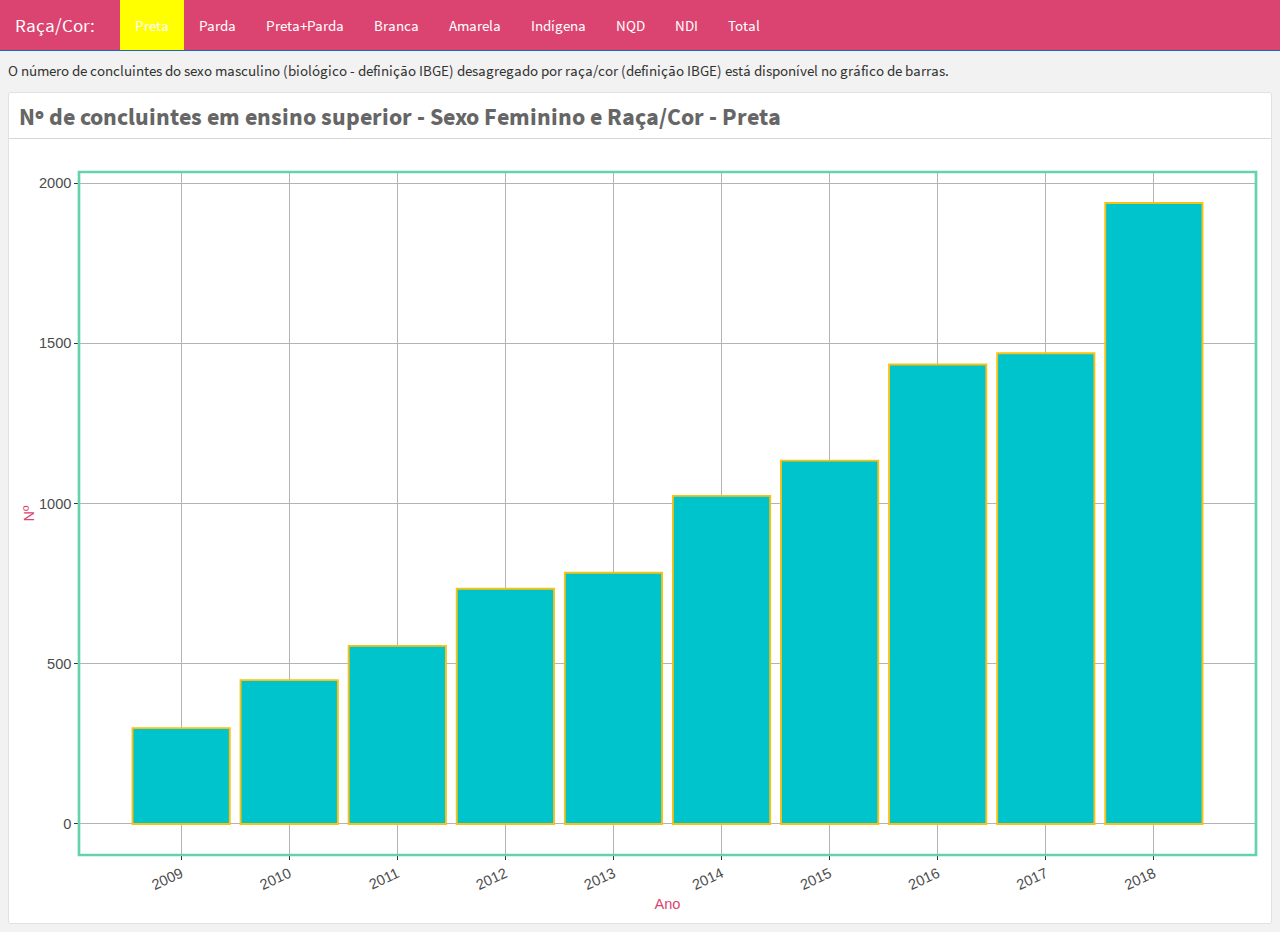
==== commit 697f59ae: "Atualizacao completa ggplot2" ====
--- a/docs/index.html
+++ b/docs/index.html
@@ -2628,8 +2628,8 @@
 <div class="knitr-options" data-fig-width="576" data-fig-height="460">
 
 </div>
-<div id="htmlwidget-ae5f0a003742fe5819b8" style="width:576px;height:460.8px;" class="plotly html-widget"></div>
-<script type="application/json" data-for="htmlwidget-ae5f0a003742fe5819b8">{"x":{"data":[{"orientation":"v","width":[0.900000000000091,0.900000000000091,0.900000000000091,0.900000000000091,0.900000000000091,0.900000000000091,0.900000000000091,0.900000000000091,0.900000000000091,0.900000000000091],"base":[0,0,0,0,0,0,0,0,0,0],"x":[2009,2010,2011,2012,2013,2014,2015,2016,2017,2018],"y":[501,710,847,1158,1178,1582,1813,2207,2342,3031],"text":["ANO: 2009<br />Concluintes:  501","ANO: 2010<br />Concluintes:  710","ANO: 2011<br />Concluintes:  847","ANO: 2012<br />Concluintes: 1158","ANO: 2013<br />Concluintes: 1178","ANO: 2014<br />Concluintes: 1582","ANO: 2015<br />Concluintes: 1813","ANO: 2016<br />Concluintes: 2207","ANO: 2017<br />Concluintes: 2342","ANO: 2018<br />Concluintes: 3031"],"type":"bar","marker":{"autocolorscale":false,"color":"rgba(0,196,204,1)","line":{"width":1.88976377952756,"color":"rgba(250,193,19,1)"}},"showlegend":false,"xaxis":"x","yaxis":"y","hoverinfo":"text","frame":null}],"layout":{"margin":{"t":25.1483025610482,"r":7.30593607305936,"b":36.7116068366813,"l":46.8244084682441},"plot_bgcolor":"transparent","paper_bgcolor":"rgba(255,255,255,1)","font":{"color":"rgba(0,0,0,1)","family":"","size":14.6118721461187},"xaxis":{"domain":[0,1],"automargin":true,"type":"linear","autorange":true,"range":[2008.055,2018.945],"tickmode":"auto","ticktext":["2009","2010","2011","2012","2013","2014","2015","2016","2017","2018"],"tickvals":[2009,2010,2011,2012,2013,2014,2015,2016,2017,2018],"categoryorder":"array","categoryarray":["2009","2010","2011","2012","2013","2014","2015","2016","2017","2018"],"nticks":null,"ticks":"outside","tickcolor":"rgba(51,51,51,1)","ticklen":3.65296803652968,"tickwidth":0.66417600664176,"showticklabels":true,"tickfont":{"color":"rgba(77,77,77,1)","family":"","size":11.9551681195517},"tickangle":-25,"showline":false,"linecolor":null,"linewidth":0,"showgrid":true,"gridcolor":"rgba(179,179,179,1)","gridwidth":0.66417600664176,"zeroline":false,"anchor":"y","title":{"text":"Ano","font":{"color":"rgba(219,68,112,1)","family":"","size":11.9551681195517}},"hoverformat":".2f"},"yaxis":{"domain":[0,1],"automargin":true,"type":"linear","autorange":true,"range":[-151.55,3182.55],"tickmode":"auto","ticktext":["0","1000","2000","3000"],"tickvals":[0,1000,2000,3000],"categoryorder":"array","categoryarray":["0","1000","2000","3000"],"nticks":null,"ticks":"outside","tickcolor":"rgba(51,51,51,1)","ticklen":3.65296803652968,"tickwidth":0.66417600664176,"showticklabels":true,"tickfont":{"color":"rgba(77,77,77,1)","family":"","size":11.9551681195517},"tickangle":-0,"showline":false,"linecolor":null,"linewidth":0,"showgrid":true,"gridcolor":"rgba(179,179,179,1)","gridwidth":0.66417600664176,"zeroline":false,"anchor":"x","title":{"text":"Nº","font":{"color":"rgba(219,68,112,1)","family":"","size":11.9551681195517}},"hoverformat":".2f"},"shapes":[{"type":"rect","fillcolor":"transparent","line":{"color":"rgba(100,210,170,1)","width":2.65670402656704,"linetype":"solid"},"yref":"paper","xref":"paper","x0":0,"x1":1,"y0":0,"y1":1}],"showlegend":false,"legend":{"bgcolor":"rgba(255,255,255,1)","bordercolor":"transparent","borderwidth":1.88976377952756,"font":{"color":"rgba(0,0,0,1)","family":"","size":11.9551681195517}},"hovermode":"closest","barmode":"relative"},"config":{"doubleClick":"reset","showSendToCloud":false},"source":"A","attrs":{"7760553a7412":{"x":{},"y":{},"type":"bar"}},"cur_data":"7760553a7412","visdat":{"7760553a7412":["function (y) ","x"]},"highlight":{"on":"plotly_click","persistent":false,"dynamic":false,"selectize":false,"opacityDim":0.2,"selected":{"opacity":1},"debounce":0},"shinyEvents":["plotly_hover","plotly_click","plotly_selected","plotly_relayout","plotly_brushed","plotly_brushing","plotly_clickannotation","plotly_doubleclick","plotly_deselect","plotly_afterplot","plotly_sunburstclick"],"base_url":"https://plot.ly"},"evals":[],"jsHooks":[]}</script>
+<div id="htmlwidget-ea2365188da3112c0005" style="width:576px;height:460.8px;" class="plotly html-widget"></div>
+<script type="application/json" data-for="htmlwidget-ea2365188da3112c0005">{"x":{"data":[{"orientation":"v","width":[0.900000000000091,0.900000000000091,0.900000000000091,0.900000000000091,0.900000000000091,0.900000000000091,0.900000000000091,0.900000000000091,0.900000000000091,0.900000000000091],"base":[0,0,0,0,0,0,0,0,0,0],"x":[2009,2010,2011,2012,2013,2014,2015,2016,2017,2018],"y":[299,449,556,734,784,1024,1134,1434,1469,1938],"text":["ANO: 2009<br />Concluintes:  299","ANO: 2010<br />Concluintes:  449","ANO: 2011<br />Concluintes:  556","ANO: 2012<br />Concluintes:  734","ANO: 2013<br />Concluintes:  784","ANO: 2014<br />Concluintes: 1024","ANO: 2015<br />Concluintes: 1134","ANO: 2016<br />Concluintes: 1434","ANO: 2017<br />Concluintes: 1469","ANO: 2018<br />Concluintes: 1938"],"type":"bar","marker":{"autocolorscale":false,"color":"rgba(0,196,204,1)","line":{"width":1.88976377952756,"color":"rgba(250,193,19,1)"}},"showlegend":false,"xaxis":"x","yaxis":"y","hoverinfo":"text","frame":null}],"layout":{"margin":{"t":25.1483025610482,"r":7.30593607305936,"b":42.0250148898154,"l":54.7945205479452},"plot_bgcolor":"transparent","paper_bgcolor":"rgba(255,255,255,1)","font":{"color":"rgba(0,0,0,1)","family":"","size":14.6118721461187},"xaxis":{"domain":[0,1],"automargin":true,"type":"linear","autorange":false,"range":[2008.055,2018.945],"tickmode":"array","ticktext":["2009","2010","2011","2012","2013","2014","2015","2016","2017","2018"],"tickvals":[2009,2010,2011,2012,2013,2014,2015,2016,2017,2018],"categoryorder":"array","categoryarray":["2009","2010","2011","2012","2013","2014","2015","2016","2017","2018"],"nticks":null,"ticks":"outside","tickcolor":"rgba(51,51,51,1)","ticklen":3.65296803652968,"tickwidth":0.66417600664176,"showticklabels":true,"tickfont":{"color":"rgba(77,77,77,1)","family":"","size":14.6118721461187},"tickangle":-25,"showline":false,"linecolor":null,"linewidth":0,"showgrid":true,"gridcolor":"rgba(179,179,179,1)","gridwidth":0.66417600664176,"zeroline":false,"anchor":"y","title":{"text":"Ano","font":{"color":"rgba(219,68,112,1)","family":"","size":14.6118721461187}},"hoverformat":".2f"},"yaxis":{"domain":[0,1],"automargin":true,"type":"linear","autorange":false,"range":[-96.9,2034.9],"tickmode":"array","ticktext":["0","500","1000","1500","2000"],"tickvals":[0,500,1000,1500,2000],"categoryorder":"array","categoryarray":["0","500","1000","1500","2000"],"nticks":null,"ticks":"outside","tickcolor":"rgba(51,51,51,1)","ticklen":3.65296803652968,"tickwidth":0.66417600664176,"showticklabels":true,"tickfont":{"color":"rgba(77,77,77,1)","family":"","size":14.6118721461187},"tickangle":-0,"showline":false,"linecolor":null,"linewidth":0,"showgrid":true,"gridcolor":"rgba(179,179,179,1)","gridwidth":0.66417600664176,"zeroline":false,"anchor":"x","title":{"text":"Nº","font":{"color":"rgba(219,68,112,1)","family":"","size":14.6118721461187}},"hoverformat":".2f"},"shapes":[{"type":"rect","fillcolor":"transparent","line":{"color":"rgba(100,210,170,1)","width":2.65670402656704,"linetype":"solid"},"yref":"paper","xref":"paper","x0":0,"x1":1,"y0":0,"y1":1}],"showlegend":false,"legend":{"bgcolor":"rgba(255,255,255,1)","bordercolor":"transparent","borderwidth":1.88976377952756,"font":{"color":"rgba(0,0,0,1)","family":"","size":14.6118721461187}},"hovermode":"closest","barmode":"relative"},"config":{"doubleClick":"reset","showSendToCloud":false},"source":"A","attrs":{"ffd46a9824a":{"x":{},"y":{},"type":"bar"}},"cur_data":"ffd46a9824a","visdat":{"ffd46a9824a":["function (y) ","x"]},"highlight":{"on":"plotly_click","persistent":false,"dynamic":false,"selectize":false,"opacityDim":0.2,"selected":{"opacity":1},"debounce":0},"shinyEvents":["plotly_hover","plotly_click","plotly_selected","plotly_relayout","plotly_brushed","plotly_brushing","plotly_clickannotation","plotly_doubleclick","plotly_deselect","plotly_afterplot","plotly_sunburstclick"],"base_url":"https://plot.ly"},"evals":[],"jsHooks":[]}</script>
 </div>
 </div>
 <div id="parda" class="section level1">
@@ -2639,8 +2639,8 @@
 <div class="knitr-options" data-fig-width="576" data-fig-height="460">
 
 </div>
-<div id="htmlwidget-b8bca8afe0dacfb423db" style="width:576px;height:460.8px;" class="plotly html-widget"></div>
-<script type="application/json" data-for="htmlwidget-b8bca8afe0dacfb423db">{"x":{"data":[{"orientation":"v","width":[0.900000000000091,0.900000000000091,0.900000000000091,0.900000000000091,0.900000000000091,0.900000000000091,0.900000000000091,0.900000000000091,0.900000000000091,0.900000000000091],"base":[0,0,0,0,0,0,0,0,0,0],"x":[2009,2010,2011,2012,2013,2014,2015,2016,2017,2018],"y":[2936,3309,2900,4198,3940,4824,5681,5239,6731,7933],"text":["ANO: 2009<br />Concluintes: 2936","ANO: 2010<br />Concluintes: 3309","ANO: 2011<br />Concluintes: 2900","ANO: 2012<br />Concluintes: 4198","ANO: 2013<br />Concluintes: 3940","ANO: 2014<br />Concluintes: 4824","ANO: 2015<br />Concluintes: 5681","ANO: 2016<br />Concluintes: 5239","ANO: 2017<br />Concluintes: 6731","ANO: 2018<br />Concluintes: 7933"],"type":"bar","marker":{"autocolorscale":false,"color":"rgba(0,196,204,1)","line":{"width":1.88976377952756,"color":"rgba(250,193,19,1)"}},"showlegend":false,"xaxis":"x","yaxis":"y","hoverinfo":"text","frame":null}],"layout":{"margin":{"t":25.1483025610482,"r":7.30593607305936,"b":36.7116068366813,"l":46.8244084682441},"plot_bgcolor":"transparent","paper_bgcolor":"rgba(255,255,255,1)","font":{"color":"rgba(0,0,0,1)","family":"","size":14.6118721461187},"xaxis":{"domain":[0,1],"automargin":true,"type":"linear","autorange":true,"range":[2008.055,2018.945],"tickmode":"auto","ticktext":["2009","2010","2011","2012","2013","2014","2015","2016","2017","2018"],"tickvals":[2009,2010,2011,2012,2013,2014,2015,2016,2017,2018],"categoryorder":"array","categoryarray":["2009","2010","2011","2012","2013","2014","2015","2016","2017","2018"],"nticks":null,"ticks":"outside","tickcolor":"rgba(51,51,51,1)","ticklen":3.65296803652968,"tickwidth":0.66417600664176,"showticklabels":true,"tickfont":{"color":"rgba(77,77,77,1)","family":"","size":11.9551681195517},"tickangle":-25,"showline":false,"linecolor":null,"linewidth":0,"showgrid":true,"gridcolor":"rgba(179,179,179,1)","gridwidth":0.66417600664176,"zeroline":false,"anchor":"y","title":{"text":"Ano","font":{"color":"rgba(219,68,112,1)","family":"","size":11.9551681195517}},"hoverformat":".2f"},"yaxis":{"domain":[0,1],"automargin":true,"type":"linear","autorange":true,"range":[-396.65,8329.65],"tickmode":"auto","ticktext":["0","2000","4000","6000","8000"],"tickvals":[0,2000,4000,6000,8000],"categoryorder":"array","categoryarray":["0","2000","4000","6000","8000"],"nticks":null,"ticks":"outside","tickcolor":"rgba(51,51,51,1)","ticklen":3.65296803652968,"tickwidth":0.66417600664176,"showticklabels":true,"tickfont":{"color":"rgba(77,77,77,1)","family":"","size":11.9551681195517},"tickangle":-0,"showline":false,"linecolor":null,"linewidth":0,"showgrid":true,"gridcolor":"rgba(179,179,179,1)","gridwidth":0.66417600664176,"zeroline":false,"anchor":"x","title":{"text":"Nº","font":{"color":"rgba(219,68,112,1)","family":"","size":11.9551681195517}},"hoverformat":".2f"},"shapes":[{"type":"rect","fillcolor":"transparent","line":{"color":"rgba(100,210,170,1)","width":2.65670402656704,"linetype":"solid"},"yref":"paper","xref":"paper","x0":0,"x1":1,"y0":0,"y1":1}],"showlegend":false,"legend":{"bgcolor":"rgba(255,255,255,1)","bordercolor":"transparent","borderwidth":1.88976377952756,"font":{"color":"rgba(0,0,0,1)","family":"","size":11.9551681195517}},"hovermode":"closest","barmode":"relative"},"config":{"doubleClick":"reset","showSendToCloud":false},"source":"A","attrs":{"776046776f88":{"x":{},"y":{},"type":"bar"}},"cur_data":"776046776f88","visdat":{"776046776f88":["function (y) ","x"]},"highlight":{"on":"plotly_click","persistent":false,"dynamic":false,"selectize":false,"opacityDim":0.2,"selected":{"opacity":1},"debounce":0},"shinyEvents":["plotly_hover","plotly_click","plotly_selected","plotly_relayout","plotly_brushed","plotly_brushing","plotly_clickannotation","plotly_doubleclick","plotly_deselect","plotly_afterplot","plotly_sunburstclick"],"base_url":"https://plot.ly"},"evals":[],"jsHooks":[]}</script>
+<div id="htmlwidget-efec300dc18db54dca4d" style="width:576px;height:460.8px;" class="plotly html-widget"></div>
+<script type="application/json" data-for="htmlwidget-efec300dc18db54dca4d">{"x":{"data":[{"orientation":"v","width":[0.900000000000091,0.900000000000091,0.900000000000091,0.900000000000091,0.900000000000091,0.900000000000091,0.900000000000091,0.900000000000091,0.900000000000091,0.900000000000091],"base":[0,0,0,0,0,0,0,0,0,0],"x":[2009,2010,2011,2012,2013,2014,2015,2016,2017,2018],"y":[1737,2091,1901,2741,2665,3132,3750,3451,4465,5256],"text":["ANO: 2009<br />Concluintes: 1737","ANO: 2010<br />Concluintes: 2091","ANO: 2011<br />Concluintes: 1901","ANO: 2012<br />Concluintes: 2741","ANO: 2013<br />Concluintes: 2665","ANO: 2014<br />Concluintes: 3132","ANO: 2015<br />Concluintes: 3750","ANO: 2016<br />Concluintes: 3451","ANO: 2017<br />Concluintes: 4465","ANO: 2018<br />Concluintes: 5256"],"type":"bar","marker":{"autocolorscale":false,"color":"rgba(0,196,204,1)","line":{"width":1.88976377952756,"color":"rgba(250,193,19,1)"}},"showlegend":false,"xaxis":"x","yaxis":"y","hoverinfo":"text","frame":null}],"layout":{"margin":{"t":25.1483025610482,"r":7.30593607305936,"b":42.0250148898154,"l":54.7945205479452},"plot_bgcolor":"transparent","paper_bgcolor":"rgba(255,255,255,1)","font":{"color":"rgba(0,0,0,1)","family":"","size":14.6118721461187},"xaxis":{"domain":[0,1],"automargin":true,"type":"linear","autorange":false,"range":[2008.055,2018.945],"tickmode":"array","ticktext":["2009","2010","2011","2012","2013","2014","2015","2016","2017","2018"],"tickvals":[2009,2010,2011,2012,2013,2014,2015,2016,2017,2018],"categoryorder":"array","categoryarray":["2009","2010","2011","2012","2013","2014","2015","2016","2017","2018"],"nticks":null,"ticks":"outside","tickcolor":"rgba(51,51,51,1)","ticklen":3.65296803652968,"tickwidth":0.66417600664176,"showticklabels":true,"tickfont":{"color":"rgba(77,77,77,1)","family":"","size":14.6118721461187},"tickangle":-25,"showline":false,"linecolor":null,"linewidth":0,"showgrid":true,"gridcolor":"rgba(179,179,179,1)","gridwidth":0.66417600664176,"zeroline":false,"anchor":"y","title":{"text":"Ano","font":{"color":"rgba(219,68,112,1)","family":"","size":14.6118721461187}},"hoverformat":".2f"},"yaxis":{"domain":[0,1],"automargin":true,"type":"linear","autorange":false,"range":[-262.8,5518.8],"tickmode":"array","ticktext":["0","1000","2000","3000","4000","5000"],"tickvals":[0,1000,2000,3000,4000,5000],"categoryorder":"array","categoryarray":["0","1000","2000","3000","4000","5000"],"nticks":null,"ticks":"outside","tickcolor":"rgba(51,51,51,1)","ticklen":3.65296803652968,"tickwidth":0.66417600664176,"showticklabels":true,"tickfont":{"color":"rgba(77,77,77,1)","family":"","size":14.6118721461187},"tickangle":-0,"showline":false,"linecolor":null,"linewidth":0,"showgrid":true,"gridcolor":"rgba(179,179,179,1)","gridwidth":0.66417600664176,"zeroline":false,"anchor":"x","title":{"text":"Nº","font":{"color":"rgba(219,68,112,1)","family":"","size":14.6118721461187}},"hoverformat":".2f"},"shapes":[{"type":"rect","fillcolor":"transparent","line":{"color":"rgba(100,210,170,1)","width":2.65670402656704,"linetype":"solid"},"yref":"paper","xref":"paper","x0":0,"x1":1,"y0":0,"y1":1}],"showlegend":false,"legend":{"bgcolor":"rgba(255,255,255,1)","bordercolor":"transparent","borderwidth":1.88976377952756,"font":{"color":"rgba(0,0,0,1)","family":"","size":14.6118721461187}},"hovermode":"closest","barmode":"relative"},"config":{"doubleClick":"reset","showSendToCloud":false},"source":"A","attrs":{"ffd5c528c78":{"x":{},"y":{},"type":"bar"}},"cur_data":"ffd5c528c78","visdat":{"ffd5c528c78":["function (y) ","x"]},"highlight":{"on":"plotly_click","persistent":false,"dynamic":false,"selectize":false,"opacityDim":0.2,"selected":{"opacity":1},"debounce":0},"shinyEvents":["plotly_hover","plotly_click","plotly_selected","plotly_relayout","plotly_brushed","plotly_brushing","plotly_clickannotation","plotly_doubleclick","plotly_deselect","plotly_afterplot","plotly_sunburstclick"],"base_url":"https://plot.ly"},"evals":[],"jsHooks":[]}</script>
 </div>
 </div>
 <div id="pretaparda" class="section level1">
@@ -2650,8 +2650,8 @@
 <div class="knitr-options" data-fig-width="576" data-fig-height="460">
 
 </div>
-<div id="htmlwidget-4eac33c5aa3b758e0d45" style="width:576px;height:460.8px;" class="plotly html-widget"></div>
-<script type="application/json" data-for="htmlwidget-4eac33c5aa3b758e0d45">{"x":{"data":[{"orientation":"v","width":[0.900000000000091,0.900000000000091,0.900000000000091,0.900000000000091,0.900000000000091,0.900000000000091,0.900000000000091,0.900000000000091,0.900000000000091,0.900000000000091],"base":[0,0,0,0,0,0,0,0,0,0],"x":[2009,2010,2011,2012,2013,2014,2015,2016,2017,2018],"y":[3437,4019,3747,5356,5118,6406,7494,7446,9073,10964],"text":["ANO: 2009<br />Concluintes:  3437","ANO: 2010<br />Concluintes:  4019","ANO: 2011<br />Concluintes:  3747","ANO: 2012<br />Concluintes:  5356","ANO: 2013<br />Concluintes:  5118","ANO: 2014<br />Concluintes:  6406","ANO: 2015<br />Concluintes:  7494","ANO: 2016<br />Concluintes:  7446","ANO: 2017<br />Concluintes:  9073","ANO: 2018<br />Concluintes: 10964"],"type":"bar","marker":{"autocolorscale":false,"color":"rgba(0,196,204,1)","line":{"width":1.88976377952756,"color":"rgba(250,193,19,1)"}},"showlegend":false,"xaxis":"x","yaxis":"y","hoverinfo":"text","frame":null}],"layout":{"margin":{"t":25.1483025610482,"r":7.30593607305936,"b":36.7116068366813,"l":46.8244084682441},"plot_bgcolor":"transparent","paper_bgcolor":"rgba(255,255,255,1)","font":{"color":"rgba(0,0,0,1)","family":"","size":14.6118721461187},"xaxis":{"domain":[0,1],"automargin":true,"type":"linear","autorange":true,"range":[2008.055,2018.945],"tickmode":"auto","ticktext":["2009","2010","2011","2012","2013","2014","2015","2016","2017","2018"],"tickvals":[2009,2010,2011,2012,2013,2014,2015,2016,2017,2018],"categoryorder":"array","categoryarray":["2009","2010","2011","2012","2013","2014","2015","2016","2017","2018"],"nticks":null,"ticks":"outside","tickcolor":"rgba(51,51,51,1)","ticklen":3.65296803652968,"tickwidth":0.66417600664176,"showticklabels":true,"tickfont":{"color":"rgba(77,77,77,1)","family":"","size":11.9551681195517},"tickangle":-25,"showline":false,"linecolor":null,"linewidth":0,"showgrid":true,"gridcolor":"rgba(179,179,179,1)","gridwidth":0.66417600664176,"zeroline":false,"anchor":"y","title":{"text":"Ano","font":{"color":"rgba(219,68,112,1)","family":"","size":11.9551681195517}},"hoverformat":".2f"},"yaxis":{"domain":[0,1],"automargin":true,"type":"linear","autorange":true,"range":[-548.2,11512.2],"tickmode":"auto","ticktext":["0","3000","6000","9000"],"tickvals":[0,3000,6000,9000],"categoryorder":"array","categoryarray":["0","3000","6000","9000"],"nticks":null,"ticks":"outside","tickcolor":"rgba(51,51,51,1)","ticklen":3.65296803652968,"tickwidth":0.66417600664176,"showticklabels":true,"tickfont":{"color":"rgba(77,77,77,1)","family":"","size":11.9551681195517},"tickangle":-0,"showline":false,"linecolor":null,"linewidth":0,"showgrid":true,"gridcolor":"rgba(179,179,179,1)","gridwidth":0.66417600664176,"zeroline":false,"anchor":"x","title":{"text":"Nº","font":{"color":"rgba(219,68,112,1)","family":"","size":11.9551681195517}},"hoverformat":".2f"},"shapes":[{"type":"rect","fillcolor":"transparent","line":{"color":"rgba(100,210,170,1)","width":2.65670402656704,"linetype":"solid"},"yref":"paper","xref":"paper","x0":0,"x1":1,"y0":0,"y1":1}],"showlegend":false,"legend":{"bgcolor":"rgba(255,255,255,1)","bordercolor":"transparent","borderwidth":1.88976377952756,"font":{"color":"rgba(0,0,0,1)","family":"","size":11.9551681195517}},"hovermode":"closest","barmode":"relative"},"config":{"doubleClick":"reset","showSendToCloud":false},"source":"A","attrs":{"77606810a58e":{"x":{},"y":{},"type":"bar"}},"cur_data":"77606810a58e","visdat":{"77606810a58e":["function (y) ","x"]},"highlight":{"on":"plotly_click","persistent":false,"dynamic":false,"selectize":false,"opacityDim":0.2,"selected":{"opacity":1},"debounce":0},"shinyEvents":["plotly_hover","plotly_click","plotly_selected","plotly_relayout","plotly_brushed","plotly_brushing","plotly_clickannotation","plotly_doubleclick","plotly_deselect","plotly_afterplot","plotly_sunburstclick"],"base_url":"https://plot.ly"},"evals":[],"jsHooks":[]}</script>
+<div id="htmlwidget-529b1de38fda1dc49c2a" style="width:576px;height:460.8px;" class="plotly html-widget"></div>
+<script type="application/json" data-for="htmlwidget-529b1de38fda1dc49c2a">{"x":{"data":[{"orientation":"v","width":[0.900000000000091,0.900000000000091,0.900000000000091,0.900000000000091,0.900000000000091,0.900000000000091,0.900000000000091,0.900000000000091,0.900000000000091,0.900000000000091],"base":[0,0,0,0,0,0,0,0,0,0],"x":[2009,2010,2011,2012,2013,2014,2015,2016,2017,2018],"y":[2036,2540,2457,3475,3449,4156,4884,4885,5934,7194],"text":["ANO: 2009<br />Concluintes: 2036","ANO: 2010<br />Concluintes: 2540","ANO: 2011<br />Concluintes: 2457","ANO: 2012<br />Concluintes: 3475","ANO: 2013<br />Concluintes: 3449","ANO: 2014<br />Concluintes: 4156","ANO: 2015<br />Concluintes: 4884","ANO: 2016<br />Concluintes: 4885","ANO: 2017<br />Concluintes: 5934","ANO: 2018<br />Concluintes: 7194"],"type":"bar","marker":{"autocolorscale":false,"color":"rgba(0,196,204,1)","line":{"width":1.88976377952756,"color":"rgba(250,193,19,1)"}},"showlegend":false,"xaxis":"x","yaxis":"y","hoverinfo":"text","frame":null}],"layout":{"margin":{"t":25.1483025610482,"r":7.30593607305936,"b":42.0250148898154,"l":54.7945205479452},"plot_bgcolor":"transparent","paper_bgcolor":"rgba(255,255,255,1)","font":{"color":"rgba(0,0,0,1)","family":"","size":14.6118721461187},"xaxis":{"domain":[0,1],"automargin":true,"type":"linear","autorange":false,"range":[2008.055,2018.945],"tickmode":"array","ticktext":["2009","2010","2011","2012","2013","2014","2015","2016","2017","2018"],"tickvals":[2009,2010,2011,2012,2013,2014,2015,2016,2017,2018],"categoryorder":"array","categoryarray":["2009","2010","2011","2012","2013","2014","2015","2016","2017","2018"],"nticks":null,"ticks":"outside","tickcolor":"rgba(51,51,51,1)","ticklen":3.65296803652968,"tickwidth":0.66417600664176,"showticklabels":true,"tickfont":{"color":"rgba(77,77,77,1)","family":"","size":14.6118721461187},"tickangle":-25,"showline":false,"linecolor":null,"linewidth":0,"showgrid":true,"gridcolor":"rgba(179,179,179,1)","gridwidth":0.66417600664176,"zeroline":false,"anchor":"y","title":{"text":"Ano","font":{"color":"rgba(219,68,112,1)","family":"","size":14.6118721461187}},"hoverformat":".2f"},"yaxis":{"domain":[0,1],"automargin":true,"type":"linear","autorange":false,"range":[-359.7,7553.7],"tickmode":"array","ticktext":["0","2000","4000","6000"],"tickvals":[0,2000,4000,6000],"categoryorder":"array","categoryarray":["0","2000","4000","6000"],"nticks":null,"ticks":"outside","tickcolor":"rgba(51,51,51,1)","ticklen":3.65296803652968,"tickwidth":0.66417600664176,"showticklabels":true,"tickfont":{"color":"rgba(77,77,77,1)","family":"","size":14.6118721461187},"tickangle":-0,"showline":false,"linecolor":null,"linewidth":0,"showgrid":true,"gridcolor":"rgba(179,179,179,1)","gridwidth":0.66417600664176,"zeroline":false,"anchor":"x","title":{"text":"Nº","font":{"color":"rgba(219,68,112,1)","family":"","size":14.6118721461187}},"hoverformat":".2f"},"shapes":[{"type":"rect","fillcolor":"transparent","line":{"color":"rgba(100,210,170,1)","width":2.65670402656704,"linetype":"solid"},"yref":"paper","xref":"paper","x0":0,"x1":1,"y0":0,"y1":1}],"showlegend":false,"legend":{"bgcolor":"rgba(255,255,255,1)","bordercolor":"transparent","borderwidth":1.88976377952756,"font":{"color":"rgba(0,0,0,1)","family":"","size":14.6118721461187}},"hovermode":"closest","barmode":"relative"},"config":{"doubleClick":"reset","showSendToCloud":false},"source":"A","attrs":{"ffd1e94411e":{"x":{},"y":{},"type":"bar"}},"cur_data":"ffd1e94411e","visdat":{"ffd1e94411e":["function (y) ","x"]},"highlight":{"on":"plotly_click","persistent":false,"dynamic":false,"selectize":false,"opacityDim":0.2,"selected":{"opacity":1},"debounce":0},"shinyEvents":["plotly_hover","plotly_click","plotly_selected","plotly_relayout","plotly_brushed","plotly_brushing","plotly_clickannotation","plotly_doubleclick","plotly_deselect","plotly_afterplot","plotly_sunburstclick"],"base_url":"https://plot.ly"},"evals":[],"jsHooks":[]}</script>
 </div>
 </div>
 <div id="branca" class="section level1">
@@ -2661,8 +2661,8 @@
 <div class="knitr-options" data-fig-width="576" data-fig-height="460">
 
 </div>
-<div id="htmlwidget-680e016487145855f87f" style="width:576px;height:460.8px;" class="plotly html-widget"></div>
-<script type="application/json" data-for="htmlwidget-680e016487145855f87f">{"x":{"data":[{"orientation":"v","width":[0.900000000000091,0.900000000000091,0.900000000000091,0.900000000000091,0.900000000000091,0.900000000000091,0.900000000000091,0.900000000000091,0.900000000000091,0.900000000000091],"base":[0,0,0,0,0,0,0,0,0,0],"x":[2009,2010,2011,2012,2013,2014,2015,2016,2017,2018],"y":[912,1077,952,1098,959,947,1142,1240,1524,2038],"text":["ANO: 2009<br />Concluintes:  912","ANO: 2010<br />Concluintes: 1077","ANO: 2011<br />Concluintes:  952","ANO: 2012<br />Concluintes: 1098","ANO: 2013<br />Concluintes:  959","ANO: 2014<br />Concluintes:  947","ANO: 2015<br />Concluintes: 1142","ANO: 2016<br />Concluintes: 1240","ANO: 2017<br />Concluintes: 1524","ANO: 2018<br />Concluintes: 2038"],"type":"bar","marker":{"autocolorscale":false,"color":"rgba(0,196,204,1)","line":{"width":1.88976377952756,"color":"rgba(250,193,19,1)"}},"showlegend":false,"xaxis":"x","yaxis":"y","hoverinfo":"text","frame":null}],"layout":{"margin":{"t":25.1483025610482,"r":7.30593607305936,"b":36.7116068366813,"l":46.8244084682441},"plot_bgcolor":"transparent","paper_bgcolor":"rgba(255,255,255,1)","font":{"color":"rgba(0,0,0,1)","family":"","size":14.6118721461187},"xaxis":{"domain":[0,1],"automargin":true,"type":"linear","autorange":true,"range":[2008.055,2018.945],"tickmode":"auto","ticktext":["2009","2010","2011","2012","2013","2014","2015","2016","2017","2018"],"tickvals":[2009,2010,2011,2012,2013,2014,2015,2016,2017,2018],"categoryorder":"array","categoryarray":["2009","2010","2011","2012","2013","2014","2015","2016","2017","2018"],"nticks":null,"ticks":"outside","tickcolor":"rgba(51,51,51,1)","ticklen":3.65296803652968,"tickwidth":0.66417600664176,"showticklabels":true,"tickfont":{"color":"rgba(77,77,77,1)","family":"","size":11.9551681195517},"tickangle":-25,"showline":false,"linecolor":null,"linewidth":0,"showgrid":true,"gridcolor":"rgba(179,179,179,1)","gridwidth":0.66417600664176,"zeroline":false,"anchor":"y","title":{"text":"Ano","font":{"color":"rgba(219,68,112,1)","family":"","size":11.9551681195517}},"hoverformat":".2f"},"yaxis":{"domain":[0,1],"automargin":true,"type":"linear","autorange":true,"range":[-101.9,2139.9],"tickmode":"auto","ticktext":["0","500","1000","1500","2000"],"tickvals":[0,500,1000,1500,2000],"categoryorder":"array","categoryarray":["0","500","1000","1500","2000"],"nticks":null,"ticks":"outside","tickcolor":"rgba(51,51,51,1)","ticklen":3.65296803652968,"tickwidth":0.66417600664176,"showticklabels":true,"tickfont":{"color":"rgba(77,77,77,1)","family":"","size":11.9551681195517},"tickangle":-0,"showline":false,"linecolor":null,"linewidth":0,"showgrid":true,"gridcolor":"rgba(179,179,179,1)","gridwidth":0.66417600664176,"zeroline":false,"anchor":"x","title":{"text":"Nº","font":{"color":"rgba(219,68,112,1)","family":"","size":11.9551681195517}},"hoverformat":".2f"},"shapes":[{"type":"rect","fillcolor":"transparent","line":{"color":"rgba(100,210,170,1)","width":2.65670402656704,"linetype":"solid"},"yref":"paper","xref":"paper","x0":0,"x1":1,"y0":0,"y1":1}],"showlegend":false,"legend":{"bgcolor":"rgba(255,255,255,1)","bordercolor":"transparent","borderwidth":1.88976377952756,"font":{"color":"rgba(0,0,0,1)","family":"","size":11.9551681195517}},"hovermode":"closest","barmode":"relative"},"config":{"doubleClick":"reset","showSendToCloud":false},"source":"A","attrs":{"77604fc7ed71":{"x":{},"y":{},"type":"bar"}},"cur_data":"77604fc7ed71","visdat":{"77604fc7ed71":["function (y) ","x"]},"highlight":{"on":"plotly_click","persistent":false,"dynamic":false,"selectize":false,"opacityDim":0.2,"selected":{"opacity":1},"debounce":0},"shinyEvents":["plotly_hover","plotly_click","plotly_selected","plotly_relayout","plotly_brushed","plotly_brushing","plotly_clickannotation","plotly_doubleclick","plotly_deselect","plotly_afterplot","plotly_sunburstclick"],"base_url":"https://plot.ly"},"evals":[],"jsHooks":[]}</script>
+<div id="htmlwidget-8abdf9770faf0cf2f2f1" style="width:576px;height:460.8px;" class="plotly html-widget"></div>
+<script type="application/json" data-for="htmlwidget-8abdf9770faf0cf2f2f1">{"x":{"data":[{"orientation":"v","width":[0.900000000000091,0.900000000000091,0.900000000000091,0.900000000000091,0.900000000000091,0.900000000000091,0.900000000000091,0.900000000000091,0.900000000000091,0.900000000000091],"base":[0,0,0,0,0,0,0,0,0,0],"x":[2009,2010,2011,2012,2013,2014,2015,2016,2017,2018],"y":[532,626,569,658,577,540,685,748,899,1262],"text":["ANO: 2009<br />Concluintes:  532","ANO: 2010<br />Concluintes:  626","ANO: 2011<br />Concluintes:  569","ANO: 2012<br />Concluintes:  658","ANO: 2013<br />Concluintes:  577","ANO: 2014<br />Concluintes:  540","ANO: 2015<br />Concluintes:  685","ANO: 2016<br />Concluintes:  748","ANO: 2017<br />Concluintes:  899","ANO: 2018<br />Concluintes: 1262"],"type":"bar","marker":{"autocolorscale":false,"color":"rgba(0,196,204,1)","line":{"width":1.88976377952756,"color":"rgba(250,193,19,1)"}},"showlegend":false,"xaxis":"x","yaxis":"y","hoverinfo":"text","frame":null}],"layout":{"margin":{"t":25.1483025610482,"r":7.30593607305936,"b":42.0250148898154,"l":54.7945205479452},"plot_bgcolor":"transparent","paper_bgcolor":"rgba(255,255,255,1)","font":{"color":"rgba(0,0,0,1)","family":"","size":14.6118721461187},"xaxis":{"domain":[0,1],"automargin":true,"type":"linear","autorange":false,"range":[2008.055,2018.945],"tickmode":"array","ticktext":["2009","2010","2011","2012","2013","2014","2015","2016","2017","2018"],"tickvals":[2009,2010,2011,2012,2013,2014,2015,2016,2017,2018],"categoryorder":"array","categoryarray":["2009","2010","2011","2012","2013","2014","2015","2016","2017","2018"],"nticks":null,"ticks":"outside","tickcolor":"rgba(51,51,51,1)","ticklen":3.65296803652968,"tickwidth":0.66417600664176,"showticklabels":true,"tickfont":{"color":"rgba(77,77,77,1)","family":"","size":14.6118721461187},"tickangle":-25,"showline":false,"linecolor":null,"linewidth":0,"showgrid":true,"gridcolor":"rgba(179,179,179,1)","gridwidth":0.66417600664176,"zeroline":false,"anchor":"y","title":{"text":"Ano","font":{"color":"rgba(219,68,112,1)","family":"","size":14.6118721461187}},"hoverformat":".2f"},"yaxis":{"domain":[0,1],"automargin":true,"type":"linear","autorange":false,"range":[-63.1,1325.1],"tickmode":"array","ticktext":["0","500","1000"],"tickvals":[0,500,1000],"categoryorder":"array","categoryarray":["0","500","1000"],"nticks":null,"ticks":"outside","tickcolor":"rgba(51,51,51,1)","ticklen":3.65296803652968,"tickwidth":0.66417600664176,"showticklabels":true,"tickfont":{"color":"rgba(77,77,77,1)","family":"","size":14.6118721461187},"tickangle":-0,"showline":false,"linecolor":null,"linewidth":0,"showgrid":true,"gridcolor":"rgba(179,179,179,1)","gridwidth":0.66417600664176,"zeroline":false,"anchor":"x","title":{"text":"Nº","font":{"color":"rgba(219,68,112,1)","family":"","size":14.6118721461187}},"hoverformat":".2f"},"shapes":[{"type":"rect","fillcolor":"transparent","line":{"color":"rgba(100,210,170,1)","width":2.65670402656704,"linetype":"solid"},"yref":"paper","xref":"paper","x0":0,"x1":1,"y0":0,"y1":1}],"showlegend":false,"legend":{"bgcolor":"rgba(255,255,255,1)","bordercolor":"transparent","borderwidth":1.88976377952756,"font":{"color":"rgba(0,0,0,1)","family":"","size":14.6118721461187}},"hovermode":"closest","barmode":"relative"},"config":{"doubleClick":"reset","showSendToCloud":false},"source":"A","attrs":{"ffd373f8639":{"x":{},"y":{},"type":"bar"}},"cur_data":"ffd373f8639","visdat":{"ffd373f8639":["function (y) ","x"]},"highlight":{"on":"plotly_click","persistent":false,"dynamic":false,"selectize":false,"opacityDim":0.2,"selected":{"opacity":1},"debounce":0},"shinyEvents":["plotly_hover","plotly_click","plotly_selected","plotly_relayout","plotly_brushed","plotly_brushing","plotly_clickannotation","plotly_doubleclick","plotly_deselect","plotly_afterplot","plotly_sunburstclick"],"base_url":"https://plot.ly"},"evals":[],"jsHooks":[]}</script>
 </div>
 </div>
 <div id="amarela" class="section level1">
@@ -2672,8 +2672,8 @@
 <div class="knitr-options" data-fig-width="576" data-fig-height="460">
 
 </div>
-<div id="htmlwidget-0e931fca3b9d26608b79" style="width:576px;height:460.8px;" class="plotly html-widget"></div>
-<script type="application/json" data-for="htmlwidget-0e931fca3b9d26608b79">{"x":{"data":[{"orientation":"v","width":[0.900000000000091,0.900000000000091,0.900000000000091,0.900000000000091,0.900000000000091,0.900000000000091,0.900000000000091,0.900000000000091,0.900000000000091,0.900000000000091],"base":[0,0,0,0,0,0,0,0,0,0],"x":[2009,2010,2011,2012,2013,2014,2015,2016,2017,2018],"y":[30,286,661,971,531,393,383,491,358,508],"text":["ANO: 2009<br />Concluintes:  30","ANO: 2010<br />Concluintes: 286","ANO: 2011<br />Concluintes: 661","ANO: 2012<br />Concluintes: 971","ANO: 2013<br />Concluintes: 531","ANO: 2014<br />Concluintes: 393","ANO: 2015<br />Concluintes: 383","ANO: 2016<br />Concluintes: 491","ANO: 2017<br />Concluintes: 358","ANO: 2018<br />Concluintes: 508"],"type":"bar","marker":{"autocolorscale":false,"color":"rgba(0,196,204,1)","line":{"width":1.88976377952756,"color":"rgba(250,193,19,1)"}},"showlegend":false,"xaxis":"x","yaxis":"y","hoverinfo":"text","frame":null}],"layout":{"margin":{"t":25.1483025610482,"r":7.30593607305936,"b":36.7116068366813,"l":46.8244084682441},"plot_bgcolor":"transparent","paper_bgcolor":"rgba(255,255,255,1)","font":{"color":"rgba(0,0,0,1)","family":"","size":14.6118721461187},"xaxis":{"domain":[0,1],"automargin":true,"type":"linear","autorange":true,"range":[2008.055,2018.945],"tickmode":"auto","ticktext":["2009","2010","2011","2012","2013","2014","2015","2016","2017","2018"],"tickvals":[2009,2010,2011,2012,2013,2014,2015,2016,2017,2018],"categoryorder":"array","categoryarray":["2009","2010","2011","2012","2013","2014","2015","2016","2017","2018"],"nticks":null,"ticks":"outside","tickcolor":"rgba(51,51,51,1)","ticklen":3.65296803652968,"tickwidth":0.66417600664176,"showticklabels":true,"tickfont":{"color":"rgba(77,77,77,1)","family":"","size":11.9551681195517},"tickangle":-25,"showline":false,"linecolor":null,"linewidth":0,"showgrid":true,"gridcolor":"rgba(179,179,179,1)","gridwidth":0.66417600664176,"zeroline":false,"anchor":"y","title":{"text":"Ano","font":{"color":"rgba(219,68,112,1)","family":"","size":11.9551681195517}},"hoverformat":".2f"},"yaxis":{"domain":[0,1],"automargin":true,"type":"linear","autorange":true,"range":[-48.55,1019.55],"tickmode":"auto","ticktext":["0","250","500","750","1000"],"tickvals":[0,250,500,750,1000],"categoryorder":"array","categoryarray":["0","250","500","750","1000"],"nticks":null,"ticks":"outside","tickcolor":"rgba(51,51,51,1)","ticklen":3.65296803652968,"tickwidth":0.66417600664176,"showticklabels":true,"tickfont":{"color":"rgba(77,77,77,1)","family":"","size":11.9551681195517},"tickangle":-0,"showline":false,"linecolor":null,"linewidth":0,"showgrid":true,"gridcolor":"rgba(179,179,179,1)","gridwidth":0.66417600664176,"zeroline":false,"anchor":"x","title":{"text":"Nº","font":{"color":"rgba(219,68,112,1)","family":"","size":11.9551681195517}},"hoverformat":".2f"},"shapes":[{"type":"rect","fillcolor":"transparent","line":{"color":"rgba(100,210,170,1)","width":2.65670402656704,"linetype":"solid"},"yref":"paper","xref":"paper","x0":0,"x1":1,"y0":0,"y1":1}],"showlegend":false,"legend":{"bgcolor":"rgba(255,255,255,1)","bordercolor":"transparent","borderwidth":1.88976377952756,"font":{"color":"rgba(0,0,0,1)","family":"","size":11.9551681195517}},"hovermode":"closest","barmode":"relative"},"config":{"doubleClick":"reset","showSendToCloud":false},"source":"A","attrs":{"776063c84681":{"x":{},"y":{},"type":"bar"}},"cur_data":"776063c84681","visdat":{"776063c84681":["function (y) ","x"]},"highlight":{"on":"plotly_click","persistent":false,"dynamic":false,"selectize":false,"opacityDim":0.2,"selected":{"opacity":1},"debounce":0},"shinyEvents":["plotly_hover","plotly_click","plotly_selected","plotly_relayout","plotly_brushed","plotly_brushing","plotly_clickannotation","plotly_doubleclick","plotly_deselect","plotly_afterplot","plotly_sunburstclick"],"base_url":"https://plot.ly"},"evals":[],"jsHooks":[]}</script>
+<div id="htmlwidget-d8640f2cc1dcf50ca2bf" style="width:576px;height:460.8px;" class="plotly html-widget"></div>
+<script type="application/json" data-for="htmlwidget-d8640f2cc1dcf50ca2bf">{"x":{"data":[{"orientation":"v","width":[0.900000000000091,0.900000000000091,0.900000000000091,0.900000000000091,0.900000000000091,0.900000000000091,0.900000000000091,0.900000000000091,0.900000000000091,0.900000000000091],"base":[0,0,0,0,0,0,0,0,0,0],"x":[2009,2010,2011,2012,2013,2014,2015,2016,2017,2018],"y":[20,163,461,664,384,250,243,315,223,354],"text":["ANO: 2009<br />Concluintes:  20","ANO: 2010<br />Concluintes: 163","ANO: 2011<br />Concluintes: 461","ANO: 2012<br />Concluintes: 664","ANO: 2013<br />Concluintes: 384","ANO: 2014<br />Concluintes: 250","ANO: 2015<br />Concluintes: 243","ANO: 2016<br />Concluintes: 315","ANO: 2017<br />Concluintes: 223","ANO: 2018<br />Concluintes: 354"],"type":"bar","marker":{"autocolorscale":false,"color":"rgba(0,196,204,1)","line":{"width":1.88976377952756,"color":"rgba(250,193,19,1)"}},"showlegend":false,"xaxis":"x","yaxis":"y","hoverinfo":"text","frame":null}],"layout":{"margin":{"t":25.1483025610482,"r":7.30593607305936,"b":42.0250148898154,"l":47.4885844748859},"plot_bgcolor":"transparent","paper_bgcolor":"rgba(255,255,255,1)","font":{"color":"rgba(0,0,0,1)","family":"","size":14.6118721461187},"xaxis":{"domain":[0,1],"automargin":true,"type":"linear","autorange":false,"range":[2008.055,2018.945],"tickmode":"array","ticktext":["2009","2010","2011","2012","2013","2014","2015","2016","2017","2018"],"tickvals":[2009,2010,2011,2012,2013,2014,2015,2016,2017,2018],"categoryorder":"array","categoryarray":["2009","2010","2011","2012","2013","2014","2015","2016","2017","2018"],"nticks":null,"ticks":"outside","tickcolor":"rgba(51,51,51,1)","ticklen":3.65296803652968,"tickwidth":0.66417600664176,"showticklabels":true,"tickfont":{"color":"rgba(77,77,77,1)","family":"","size":14.6118721461187},"tickangle":-25,"showline":false,"linecolor":null,"linewidth":0,"showgrid":true,"gridcolor":"rgba(179,179,179,1)","gridwidth":0.66417600664176,"zeroline":false,"anchor":"y","title":{"text":"Ano","font":{"color":"rgba(219,68,112,1)","family":"","size":14.6118721461187}},"hoverformat":".2f"},"yaxis":{"domain":[0,1],"automargin":true,"type":"linear","autorange":false,"range":[-33.2,697.2],"tickmode":"array","ticktext":["0","200","400","600"],"tickvals":[0,200,400,600],"categoryorder":"array","categoryarray":["0","200","400","600"],"nticks":null,"ticks":"outside","tickcolor":"rgba(51,51,51,1)","ticklen":3.65296803652968,"tickwidth":0.66417600664176,"showticklabels":true,"tickfont":{"color":"rgba(77,77,77,1)","family":"","size":14.6118721461187},"tickangle":-0,"showline":false,"linecolor":null,"linewidth":0,"showgrid":true,"gridcolor":"rgba(179,179,179,1)","gridwidth":0.66417600664176,"zeroline":false,"anchor":"x","title":{"text":"Nº","font":{"color":"rgba(219,68,112,1)","family":"","size":14.6118721461187}},"hoverformat":".2f"},"shapes":[{"type":"rect","fillcolor":"transparent","line":{"color":"rgba(100,210,170,1)","width":2.65670402656704,"linetype":"solid"},"yref":"paper","xref":"paper","x0":0,"x1":1,"y0":0,"y1":1}],"showlegend":false,"legend":{"bgcolor":"rgba(255,255,255,1)","bordercolor":"transparent","borderwidth":1.88976377952756,"font":{"color":"rgba(0,0,0,1)","family":"","size":14.6118721461187}},"hovermode":"closest","barmode":"relative"},"config":{"doubleClick":"reset","showSendToCloud":false},"source":"A","attrs":{"ffd2a6f72e1":{"x":{},"y":{},"type":"bar"}},"cur_data":"ffd2a6f72e1","visdat":{"ffd2a6f72e1":["function (y) ","x"]},"highlight":{"on":"plotly_click","persistent":false,"dynamic":false,"selectize":false,"opacityDim":0.2,"selected":{"opacity":1},"debounce":0},"shinyEvents":["plotly_hover","plotly_click","plotly_selected","plotly_relayout","plotly_brushed","plotly_brushing","plotly_clickannotation","plotly_doubleclick","plotly_deselect","plotly_afterplot","plotly_sunburstclick"],"base_url":"https://plot.ly"},"evals":[],"jsHooks":[]}</script>
 </div>
 </div>
 <div id="indígena" class="section level1">
@@ -2683,8 +2683,8 @@
 <div class="knitr-options" data-fig-width="576" data-fig-height="460">
 
 </div>
-<div id="htmlwidget-1d6a5f718a2a79fecc6e" style="width:576px;height:460.8px;" class="plotly html-widget"></div>
-<script type="application/json" data-for="htmlwidget-1d6a5f718a2a79fecc6e">{"x":{"data":[{"orientation":"v","width":[0.900000000000091,0.900000000000091,0.900000000000091,0.900000000000091,0.900000000000091,0.900000000000091,0.900000000000091,0.900000000000091,0.900000000000091,0.900000000000091],"base":[0,0,0,0,0,0,0,0,0,0],"x":[2009,2010,2011,2012,2013,2014,2015,2016,2017,2018],"y":[12,16,25,34,24,26,25,41,62,62],"text":["ANO: 2009<br />Concluintes: 12","ANO: 2010<br />Concluintes: 16","ANO: 2011<br />Concluintes: 25","ANO: 2012<br />Concluintes: 34","ANO: 2013<br />Concluintes: 24","ANO: 2014<br />Concluintes: 26","ANO: 2015<br />Concluintes: 25","ANO: 2016<br />Concluintes: 41","ANO: 2017<br />Concluintes: 62","ANO: 2018<br />Concluintes: 62"],"type":"bar","marker":{"autocolorscale":false,"color":"rgba(0,196,204,1)","line":{"width":1.88976377952756,"color":"rgba(250,193,19,1)"}},"showlegend":false,"xaxis":"x","yaxis":"y","hoverinfo":"text","frame":null}],"layout":{"margin":{"t":25.1483025610482,"r":7.30593607305936,"b":36.7116068366813,"l":34.8692403486924},"plot_bgcolor":"transparent","paper_bgcolor":"rgba(255,255,255,1)","font":{"color":"rgba(0,0,0,1)","family":"","size":14.6118721461187},"xaxis":{"domain":[0,1],"automargin":true,"type":"linear","autorange":true,"range":[2008.055,2018.945],"tickmode":"auto","ticktext":["2009","2010","2011","2012","2013","2014","2015","2016","2017","2018"],"tickvals":[2009,2010,2011,2012,2013,2014,2015,2016,2017,2018],"categoryorder":"array","categoryarray":["2009","2010","2011","2012","2013","2014","2015","2016","2017","2018"],"nticks":null,"ticks":"outside","tickcolor":"rgba(51,51,51,1)","ticklen":3.65296803652968,"tickwidth":0.66417600664176,"showticklabels":true,"tickfont":{"color":"rgba(77,77,77,1)","family":"","size":11.9551681195517},"tickangle":-25,"showline":false,"linecolor":null,"linewidth":0,"showgrid":true,"gridcolor":"rgba(179,179,179,1)","gridwidth":0.66417600664176,"zeroline":false,"anchor":"y","title":{"text":"Ano","font":{"color":"rgba(219,68,112,1)","family":"","size":11.9551681195517}},"hoverformat":".2f"},"yaxis":{"domain":[0,1],"automargin":true,"type":"linear","autorange":true,"range":[-3.1,65.1],"tickmode":"auto","ticktext":["0","20","40","60"],"tickvals":[0,20,40,60],"categoryorder":"array","categoryarray":["0","20","40","60"],"nticks":null,"ticks":"outside","tickcolor":"rgba(51,51,51,1)","ticklen":3.65296803652968,"tickwidth":0.66417600664176,"showticklabels":true,"tickfont":{"color":"rgba(77,77,77,1)","family":"","size":11.9551681195517},"tickangle":-0,"showline":false,"linecolor":null,"linewidth":0,"showgrid":true,"gridcolor":"rgba(179,179,179,1)","gridwidth":0.66417600664176,"zeroline":false,"anchor":"x","title":{"text":"Nº","font":{"color":"rgba(219,68,112,1)","family":"","size":11.9551681195517}},"hoverformat":".2f"},"shapes":[{"type":"rect","fillcolor":"transparent","line":{"color":"rgba(100,210,170,1)","width":2.65670402656704,"linetype":"solid"},"yref":"paper","xref":"paper","x0":0,"x1":1,"y0":0,"y1":1}],"showlegend":false,"legend":{"bgcolor":"rgba(255,255,255,1)","bordercolor":"transparent","borderwidth":1.88976377952756,"font":{"color":"rgba(0,0,0,1)","family":"","size":11.9551681195517}},"hovermode":"closest","barmode":"relative"},"config":{"doubleClick":"reset","showSendToCloud":false},"source":"A","attrs":{"77607252f80c":{"x":{},"y":{},"type":"bar"}},"cur_data":"77607252f80c","visdat":{"77607252f80c":["function (y) ","x"]},"highlight":{"on":"plotly_click","persistent":false,"dynamic":false,"selectize":false,"opacityDim":0.2,"selected":{"opacity":1},"debounce":0},"shinyEvents":["plotly_hover","plotly_click","plotly_selected","plotly_relayout","plotly_brushed","plotly_brushing","plotly_clickannotation","plotly_doubleclick","plotly_deselect","plotly_afterplot","plotly_sunburstclick"],"base_url":"https://plot.ly"},"evals":[],"jsHooks":[]}</script>
+<div id="htmlwidget-0626e095e721b806dd00" style="width:576px;height:460.8px;" class="plotly html-widget"></div>
+<script type="application/json" data-for="htmlwidget-0626e095e721b806dd00">{"x":{"data":[{"orientation":"v","width":[0.900000000000091,0.900000000000091,0.900000000000091,0.900000000000091,0.900000000000091,0.900000000000091,0.900000000000091,0.900000000000091,0.900000000000091,0.900000000000091],"base":[0,0,0,0,0,0,0,0,0,0],"x":[2009,2010,2011,2012,2013,2014,2015,2016,2017,2018],"y":[4,5,19,20,15,13,9,28,30,38],"text":["ANO: 2009<br />Concluintes:  4","ANO: 2010<br />Concluintes:  5","ANO: 2011<br />Concluintes: 19","ANO: 2012<br />Concluintes: 20","ANO: 2013<br />Concluintes: 15","ANO: 2014<br />Concluintes: 13","ANO: 2015<br />Concluintes:  9","ANO: 2016<br />Concluintes: 28","ANO: 2017<br />Concluintes: 30","ANO: 2018<br />Concluintes: 38"],"type":"bar","marker":{"autocolorscale":false,"color":"rgba(0,196,204,1)","line":{"width":1.88976377952756,"color":"rgba(250,193,19,1)"}},"showlegend":false,"xaxis":"x","yaxis":"y","hoverinfo":"text","frame":null}],"layout":{"margin":{"t":25.1483025610482,"r":7.30593607305936,"b":42.0250148898154,"l":40.1826484018265},"plot_bgcolor":"transparent","paper_bgcolor":"rgba(255,255,255,1)","font":{"color":"rgba(0,0,0,1)","family":"","size":14.6118721461187},"xaxis":{"domain":[0,1],"automargin":true,"type":"linear","autorange":false,"range":[2008.055,2018.945],"tickmode":"array","ticktext":["2009","2010","2011","2012","2013","2014","2015","2016","2017","2018"],"tickvals":[2009,2010,2011,2012,2013,2014,2015,2016,2017,2018],"categoryorder":"array","categoryarray":["2009","2010","2011","2012","2013","2014","2015","2016","2017","2018"],"nticks":null,"ticks":"outside","tickcolor":"rgba(51,51,51,1)","ticklen":3.65296803652968,"tickwidth":0.66417600664176,"showticklabels":true,"tickfont":{"color":"rgba(77,77,77,1)","family":"","size":14.6118721461187},"tickangle":-25,"showline":false,"linecolor":null,"linewidth":0,"showgrid":true,"gridcolor":"rgba(179,179,179,1)","gridwidth":0.66417600664176,"zeroline":false,"anchor":"y","title":{"text":"Ano","font":{"color":"rgba(219,68,112,1)","family":"","size":14.6118721461187}},"hoverformat":".2f"},"yaxis":{"domain":[0,1],"automargin":true,"type":"linear","autorange":false,"range":[-1.9,39.9],"tickmode":"array","ticktext":["0","10","20","30"],"tickvals":[0,10,20,30],"categoryorder":"array","categoryarray":["0","10","20","30"],"nticks":null,"ticks":"outside","tickcolor":"rgba(51,51,51,1)","ticklen":3.65296803652968,"tickwidth":0.66417600664176,"showticklabels":true,"tickfont":{"color":"rgba(77,77,77,1)","family":"","size":14.6118721461187},"tickangle":-0,"showline":false,"linecolor":null,"linewidth":0,"showgrid":true,"gridcolor":"rgba(179,179,179,1)","gridwidth":0.66417600664176,"zeroline":false,"anchor":"x","title":{"text":"Nº","font":{"color":"rgba(219,68,112,1)","family":"","size":14.6118721461187}},"hoverformat":".2f"},"shapes":[{"type":"rect","fillcolor":"transparent","line":{"color":"rgba(100,210,170,1)","width":2.65670402656704,"linetype":"solid"},"yref":"paper","xref":"paper","x0":0,"x1":1,"y0":0,"y1":1}],"showlegend":false,"legend":{"bgcolor":"rgba(255,255,255,1)","bordercolor":"transparent","borderwidth":1.88976377952756,"font":{"color":"rgba(0,0,0,1)","family":"","size":14.6118721461187}},"hovermode":"closest","barmode":"relative"},"config":{"doubleClick":"reset","showSendToCloud":false},"source":"A","attrs":{"ffd44bb8179":{"x":{},"y":{},"type":"bar"}},"cur_data":"ffd44bb8179","visdat":{"ffd44bb8179":["function (y) ","x"]},"highlight":{"on":"plotly_click","persistent":false,"dynamic":false,"selectize":false,"opacityDim":0.2,"selected":{"opacity":1},"debounce":0},"shinyEvents":["plotly_hover","plotly_click","plotly_selected","plotly_relayout","plotly_brushed","plotly_brushing","plotly_clickannotation","plotly_doubleclick","plotly_deselect","plotly_afterplot","plotly_sunburstclick"],"base_url":"https://plot.ly"},"evals":[],"jsHooks":[]}</script>
 </div>
 </div>
 <div id="nqd" class="section level1">
@@ -2694,8 +2694,8 @@
 <div class="knitr-options" data-fig-width="576" data-fig-height="460">
 
 </div>
-<div id="htmlwidget-dbb0b053629229408f28" style="width:576px;height:460.8px;" class="plotly html-widget"></div>
-<script type="application/json" data-for="htmlwidget-dbb0b053629229408f28">{"x":{"data":[{"orientation":"v","width":[0.900000000000091,0.900000000000091,0.900000000000091,0.900000000000091,0.900000000000091,0.900000000000091,0.900000000000091,0.900000000000091,0.900000000000091,0.900000000000091],"base":[0,0,0,0,0,0,0,0,0,0],"x":[2009,2010,2011,2012,2013,2014,2015,2016,2017,2018],"y":[8357,9944,7337,5732,5240,5798,6917,7694,8498,7806],"text":["ANO: 2009<br />Concluintes: 8357","ANO: 2010<br />Concluintes: 9944","ANO: 2011<br />Concluintes: 7337","ANO: 2012<br />Concluintes: 5732","ANO: 2013<br />Concluintes: 5240","ANO: 2014<br />Concluintes: 5798","ANO: 2015<br />Concluintes: 6917","ANO: 2016<br />Concluintes: 7694","ANO: 2017<br />Concluintes: 8498","ANO: 2018<br />Concluintes: 7806"],"type":"bar","marker":{"autocolorscale":false,"color":"rgba(0,196,204,1)","line":{"width":1.88976377952756,"color":"rgba(250,193,19,1)"}},"showlegend":false,"xaxis":"x","yaxis":"y","hoverinfo":"text","frame":null}],"layout":{"margin":{"t":25.1483025610482,"r":7.30593607305936,"b":36.7116068366813,"l":52.8019925280199},"plot_bgcolor":"transparent","paper_bgcolor":"rgba(255,255,255,1)","font":{"color":"rgba(0,0,0,1)","family":"","size":14.6118721461187},"xaxis":{"domain":[0,1],"automargin":true,"type":"linear","autorange":true,"range":[2008.055,2018.945],"tickmode":"auto","ticktext":["2009","2010","2011","2012","2013","2014","2015","2016","2017","2018"],"tickvals":[2009,2010,2011,2012,2013,2014,2015,2016,2017,2018],"categoryorder":"array","categoryarray":["2009","2010","2011","2012","2013","2014","2015","2016","2017","2018"],"nticks":null,"ticks":"outside","tickcolor":"rgba(51,51,51,1)","ticklen":3.65296803652968,"tickwidth":0.66417600664176,"showticklabels":true,"tickfont":{"color":"rgba(77,77,77,1)","family":"","size":11.9551681195517},"tickangle":-25,"showline":false,"linecolor":null,"linewidth":0,"showgrid":true,"gridcolor":"rgba(179,179,179,1)","gridwidth":0.66417600664176,"zeroline":false,"anchor":"y","title":{"text":"Ano","font":{"color":"rgba(219,68,112,1)","family":"","size":11.9551681195517}},"hoverformat":".2f"},"yaxis":{"domain":[0,1],"automargin":true,"type":"linear","autorange":true,"range":[-497.2,10441.2],"tickmode":"auto","ticktext":["0","2500","5000","7500","10000"],"tickvals":[5.6843418860808e-14,2500,5000,7500,10000],"categoryorder":"array","categoryarray":["0","2500","5000","7500","10000"],"nticks":null,"ticks":"outside","tickcolor":"rgba(51,51,51,1)","ticklen":3.65296803652968,"tickwidth":0.66417600664176,"showticklabels":true,"tickfont":{"color":"rgba(77,77,77,1)","family":"","size":11.9551681195517},"tickangle":-0,"showline":false,"linecolor":null,"linewidth":0,"showgrid":true,"gridcolor":"rgba(179,179,179,1)","gridwidth":0.66417600664176,"zeroline":false,"anchor":"x","title":{"text":"Nº","font":{"color":"rgba(219,68,112,1)","family":"","size":11.9551681195517}},"hoverformat":".2f"},"shapes":[{"type":"rect","fillcolor":"transparent","line":{"color":"rgba(100,210,170,1)","width":2.65670402656704,"linetype":"solid"},"yref":"paper","xref":"paper","x0":0,"x1":1,"y0":0,"y1":1}],"showlegend":false,"legend":{"bgcolor":"rgba(255,255,255,1)","bordercolor":"transparent","borderwidth":1.88976377952756,"font":{"color":"rgba(0,0,0,1)","family":"","size":11.9551681195517}},"hovermode":"closest","barmode":"relative"},"config":{"doubleClick":"reset","showSendToCloud":false},"source":"A","attrs":{"776041e20a69":{"x":{},"y":{},"type":"bar"}},"cur_data":"776041e20a69","visdat":{"776041e20a69":["function (y) ","x"]},"highlight":{"on":"plotly_click","persistent":false,"dynamic":false,"selectize":false,"opacityDim":0.2,"selected":{"opacity":1},"debounce":0},"shinyEvents":["plotly_hover","plotly_click","plotly_selected","plotly_relayout","plotly_brushed","plotly_brushing","plotly_clickannotation","plotly_doubleclick","plotly_deselect","plotly_afterplot","plotly_sunburstclick"],"base_url":"https://plot.ly"},"evals":[],"jsHooks":[]}</script>
+<div id="htmlwidget-0ee4cce2497aa4bc0e99" style="width:576px;height:460.8px;" class="plotly html-widget"></div>
+<script type="application/json" data-for="htmlwidget-0ee4cce2497aa4bc0e99">{"x":{"data":[{"orientation":"v","width":[0.900000000000091,0.900000000000091,0.900000000000091,0.900000000000091,0.900000000000091,0.900000000000091,0.900000000000091,0.900000000000091,0.900000000000091,0.900000000000091],"base":[0,0,0,0,0,0,0,0,0,0],"x":[2009,2010,2011,2012,2013,2014,2015,2016,2017,2018],"y":[4860,5956,4330,3336,3159,3514,4338,5011,5354,4939],"text":["ANO: 2009<br />Concluintes: 4860","ANO: 2010<br />Concluintes: 5956","ANO: 2011<br />Concluintes: 4330","ANO: 2012<br />Concluintes: 3336","ANO: 2013<br />Concluintes: 3159","ANO: 2014<br />Concluintes: 3514","ANO: 2015<br />Concluintes: 4338","ANO: 2016<br />Concluintes: 5011","ANO: 2017<br />Concluintes: 5354","ANO: 2018<br />Concluintes: 4939"],"type":"bar","marker":{"autocolorscale":false,"color":"rgba(0,196,204,1)","line":{"width":1.88976377952756,"color":"rgba(250,193,19,1)"}},"showlegend":false,"xaxis":"x","yaxis":"y","hoverinfo":"text","frame":null}],"layout":{"margin":{"t":25.1483025610482,"r":7.30593607305936,"b":42.0250148898154,"l":54.7945205479452},"plot_bgcolor":"transparent","paper_bgcolor":"rgba(255,255,255,1)","font":{"color":"rgba(0,0,0,1)","family":"","size":14.6118721461187},"xaxis":{"domain":[0,1],"automargin":true,"type":"linear","autorange":false,"range":[2008.055,2018.945],"tickmode":"array","ticktext":["2009","2010","2011","2012","2013","2014","2015","2016","2017","2018"],"tickvals":[2009,2010,2011,2012,2013,2014,2015,2016,2017,2018],"categoryorder":"array","categoryarray":["2009","2010","2011","2012","2013","2014","2015","2016","2017","2018"],"nticks":null,"ticks":"outside","tickcolor":"rgba(51,51,51,1)","ticklen":3.65296803652968,"tickwidth":0.66417600664176,"showticklabels":true,"tickfont":{"color":"rgba(77,77,77,1)","family":"","size":14.6118721461187},"tickangle":-25,"showline":false,"linecolor":null,"linewidth":0,"showgrid":true,"gridcolor":"rgba(179,179,179,1)","gridwidth":0.66417600664176,"zeroline":false,"anchor":"y","title":{"text":"Ano","font":{"color":"rgba(219,68,112,1)","family":"","size":14.6118721461187}},"hoverformat":".2f"},"yaxis":{"domain":[0,1],"automargin":true,"type":"linear","autorange":false,"range":[-297.8,6253.8],"tickmode":"array","ticktext":["0","2000","4000","6000"],"tickvals":[0,2000,4000,6000],"categoryorder":"array","categoryarray":["0","2000","4000","6000"],"nticks":null,"ticks":"outside","tickcolor":"rgba(51,51,51,1)","ticklen":3.65296803652968,"tickwidth":0.66417600664176,"showticklabels":true,"tickfont":{"color":"rgba(77,77,77,1)","family":"","size":14.6118721461187},"tickangle":-0,"showline":false,"linecolor":null,"linewidth":0,"showgrid":true,"gridcolor":"rgba(179,179,179,1)","gridwidth":0.66417600664176,"zeroline":false,"anchor":"x","title":{"text":"Nº","font":{"color":"rgba(219,68,112,1)","family":"","size":14.6118721461187}},"hoverformat":".2f"},"shapes":[{"type":"rect","fillcolor":"transparent","line":{"color":"rgba(100,210,170,1)","width":2.65670402656704,"linetype":"solid"},"yref":"paper","xref":"paper","x0":0,"x1":1,"y0":0,"y1":1}],"showlegend":false,"legend":{"bgcolor":"rgba(255,255,255,1)","bordercolor":"transparent","borderwidth":1.88976377952756,"font":{"color":"rgba(0,0,0,1)","family":"","size":14.6118721461187}},"hovermode":"closest","barmode":"relative"},"config":{"doubleClick":"reset","showSendToCloud":false},"source":"A","attrs":{"ffd3ab1c3c9":{"x":{},"y":{},"type":"bar"}},"cur_data":"ffd3ab1c3c9","visdat":{"ffd3ab1c3c9":["function (y) ","x"]},"highlight":{"on":"plotly_click","persistent":false,"dynamic":false,"selectize":false,"opacityDim":0.2,"selected":{"opacity":1},"debounce":0},"shinyEvents":["plotly_hover","plotly_click","plotly_selected","plotly_relayout","plotly_brushed","plotly_brushing","plotly_clickannotation","plotly_doubleclick","plotly_deselect","plotly_afterplot","plotly_sunburstclick"],"base_url":"https://plot.ly"},"evals":[],"jsHooks":[]}</script>
 </div>
 </div>
 <div id="ndi" class="section level1">
@@ -2705,13 +2705,19 @@
 <div class="knitr-options" data-fig-width="576" data-fig-height="460">
 
 </div>
-<div id="htmlwidget-b234d517ca8c072f3f5c" style="width:576px;height:460.8px;" class="plotly html-widget"></div>
-<script type="application/json" data-for="htmlwidget-b234d517ca8c072f3f5c">{"x":{"data":[{"orientation":"v","width":[0.900000000000091,0.900000000000091,0.900000000000091,0.900000000000091,0.900000000000091,0.900000000000091,0.900000000000091,0.900000000000091,0.900000000000091,0.900000000000091],"base":[0,0,0,0,0,0,0,0,0,0],"x":[2009,2010,2011,2012,2013,2014,2015,2016,2017,2018],"y":[7685,5416,7533,6999,5767,4627,3131,2239,1481,655],"text":["ANO: 2009<br />Concluintes: 7685","ANO: 2010<br />Concluintes: 5416","ANO: 2011<br />Concluintes: 7533","ANO: 2012<br />Concluintes: 6999","ANO: 2013<br />Concluintes: 5767","ANO: 2014<br />Concluintes: 4627","ANO: 2015<br />Concluintes: 3131","ANO: 2016<br />Concluintes: 2239","ANO: 2017<br />Concluintes: 1481","ANO: 2018<br />Concluintes:  655"],"type":"bar","marker":{"autocolorscale":false,"color":"rgba(0,196,204,1)","line":{"width":1.88976377952756,"color":"rgba(250,193,19,1)"}},"showlegend":false,"xaxis":"x","yaxis":"y","hoverinfo":"text","frame":null}],"layout":{"margin":{"t":25.1483025610482,"r":7.30593607305936,"b":36.7116068366813,"l":46.8244084682441},"plot_bgcolor":"transparent","paper_bgcolor":"rgba(255,255,255,1)","font":{"color":"rgba(0,0,0,1)","family":"","size":14.6118721461187},"xaxis":{"domain":[0,1],"automargin":true,"type":"linear","autorange":true,"range":[2008.055,2018.945],"tickmode":"auto","ticktext":["2009","2010","2011","2012","2013","2014","2015","2016","2017","2018"],"tickvals":[2009,2010,2011,2012,2013,2014,2015,2016,2017,2018],"categoryorder":"array","categoryarray":["2009","2010","2011","2012","2013","2014","2015","2016","2017","2018"],"nticks":null,"ticks":"outside","tickcolor":"rgba(51,51,51,1)","ticklen":3.65296803652968,"tickwidth":0.66417600664176,"showticklabels":true,"tickfont":{"color":"rgba(77,77,77,1)","family":"","size":11.9551681195517},"tickangle":-25,"showline":false,"linecolor":null,"linewidth":0,"showgrid":true,"gridcolor":"rgba(179,179,179,1)","gridwidth":0.66417600664176,"zeroline":false,"anchor":"y","title":{"text":"Ano","font":{"color":"rgba(219,68,112,1)","family":"","size":11.9551681195517}},"hoverformat":".2f"},"yaxis":{"domain":[0,1],"automargin":true,"type":"linear","autorange":true,"range":[-384.25,8069.25],"tickmode":"auto","ticktext":["0","2000","4000","6000","8000"],"tickvals":[0,2000,4000,6000,8000],"categoryorder":"array","categoryarray":["0","2000","4000","6000","8000"],"nticks":null,"ticks":"outside","tickcolor":"rgba(51,51,51,1)","ticklen":3.65296803652968,"tickwidth":0.66417600664176,"showticklabels":true,"tickfont":{"color":"rgba(77,77,77,1)","family":"","size":11.9551681195517},"tickangle":-0,"showline":false,"linecolor":null,"linewidth":0,"showgrid":true,"gridcolor":"rgba(179,179,179,1)","gridwidth":0.66417600664176,"zeroline":false,"anchor":"x","title":{"text":"Nº","font":{"color":"rgba(219,68,112,1)","family":"","size":11.9551681195517}},"hoverformat":".2f"},"shapes":[{"type":"rect","fillcolor":"transparent","line":{"color":"rgba(100,210,170,1)","width":2.65670402656704,"linetype":"solid"},"yref":"paper","xref":"paper","x0":0,"x1":1,"y0":0,"y1":1}],"showlegend":false,"legend":{"bgcolor":"rgba(255,255,255,1)","bordercolor":"transparent","borderwidth":1.88976377952756,"font":{"color":"rgba(0,0,0,1)","family":"","size":11.9551681195517}},"hovermode":"closest","barmode":"relative"},"config":{"doubleClick":"reset","showSendToCloud":false},"source":"A","attrs":{"77606b98bda1":{"x":{},"y":{},"type":"bar"}},"cur_data":"77606b98bda1","visdat":{"77606b98bda1":["function (y) ","x"]},"highlight":{"on":"plotly_click","persistent":false,"dynamic":false,"selectize":false,"opacityDim":0.2,"selected":{"opacity":1},"debounce":0},"shinyEvents":["plotly_hover","plotly_click","plotly_selected","plotly_relayout","plotly_brushed","plotly_brushing","plotly_clickannotation","plotly_doubleclick","plotly_deselect","plotly_afterplot","plotly_sunburstclick"],"base_url":"https://plot.ly"},"evals":[],"jsHooks":[]}</script> ### <font size="5"> <strong>Nº Total de concluintes em ensino superior - Sexo Feminino</strong> </font> Total ================================
+<div id="htmlwidget-9ea90b7c83fc4405c874" style="width:576px;height:460.8px;" class="plotly html-widget"></div>
+<script type="application/json" data-for="htmlwidget-9ea90b7c83fc4405c874">{"x":{"data":[{"orientation":"v","width":[0.900000000000091,0.900000000000091,0.900000000000091,0.900000000000091,0.900000000000091,0.900000000000091,0.900000000000091,0.900000000000091,0.900000000000091,0.900000000000091],"base":[0,0,0,0,0,0,0,0,0,0],"x":[2009,2010,2011,2012,2013,2014,2015,2016,2017,2018],"y":[4513,3090,4384,4158,3375,2655,1891,1371,844,339],"text":["ANO: 2009<br />Concluintes: 4513","ANO: 2010<br />Concluintes: 3090","ANO: 2011<br />Concluintes: 4384","ANO: 2012<br />Concluintes: 4158","ANO: 2013<br />Concluintes: 3375","ANO: 2014<br />Concluintes: 2655","ANO: 2015<br />Concluintes: 1891","ANO: 2016<br />Concluintes: 1371","ANO: 2017<br />Concluintes:  844","ANO: 2018<br />Concluintes:  339"],"type":"bar","marker":{"autocolorscale":false,"color":"rgba(0,196,204,1)","line":{"width":1.88976377952756,"color":"rgba(250,193,19,1)"}},"showlegend":false,"xaxis":"x","yaxis":"y","hoverinfo":"text","frame":null}],"layout":{"margin":{"t":25.1483025610482,"r":7.30593607305936,"b":42.0250148898154,"l":54.7945205479452},"plot_bgcolor":"transparent","paper_bgcolor":"rgba(255,255,255,1)","font":{"color":"rgba(0,0,0,1)","family":"","size":14.6118721461187},"xaxis":{"domain":[0,1],"automargin":true,"type":"linear","autorange":false,"range":[2008.055,2018.945],"tickmode":"array","ticktext":["2009","2010","2011","2012","2013","2014","2015","2016","2017","2018"],"tickvals":[2009,2010,2011,2012,2013,2014,2015,2016,2017,2018],"categoryorder":"array","categoryarray":["2009","2010","2011","2012","2013","2014","2015","2016","2017","2018"],"nticks":null,"ticks":"outside","tickcolor":"rgba(51,51,51,1)","ticklen":3.65296803652968,"tickwidth":0.66417600664176,"showticklabels":true,"tickfont":{"color":"rgba(77,77,77,1)","family":"","size":14.6118721461187},"tickangle":-25,"showline":false,"linecolor":null,"linewidth":0,"showgrid":true,"gridcolor":"rgba(179,179,179,1)","gridwidth":0.66417600664176,"zeroline":false,"anchor":"y","title":{"text":"Ano","font":{"color":"rgba(219,68,112,1)","family":"","size":14.6118721461187}},"hoverformat":".2f"},"yaxis":{"domain":[0,1],"automargin":true,"type":"linear","autorange":false,"range":[-225.65,4738.65],"tickmode":"array","ticktext":["0","1000","2000","3000","4000"],"tickvals":[0,1000,2000,3000,4000],"categoryorder":"array","categoryarray":["0","1000","2000","3000","4000"],"nticks":null,"ticks":"outside","tickcolor":"rgba(51,51,51,1)","ticklen":3.65296803652968,"tickwidth":0.66417600664176,"showticklabels":true,"tickfont":{"color":"rgba(77,77,77,1)","family":"","size":14.6118721461187},"tickangle":-0,"showline":false,"linecolor":null,"linewidth":0,"showgrid":true,"gridcolor":"rgba(179,179,179,1)","gridwidth":0.66417600664176,"zeroline":false,"anchor":"x","title":{"text":"Nº","font":{"color":"rgba(219,68,112,1)","family":"","size":14.6118721461187}},"hoverformat":".2f"},"shapes":[{"type":"rect","fillcolor":"transparent","line":{"color":"rgba(100,210,170,1)","width":2.65670402656704,"linetype":"solid"},"yref":"paper","xref":"paper","x0":0,"x1":1,"y0":0,"y1":1}],"showlegend":false,"legend":{"bgcolor":"rgba(255,255,255,1)","bordercolor":"transparent","borderwidth":1.88976377952756,"font":{"color":"rgba(0,0,0,1)","family":"","size":14.6118721461187}},"hovermode":"closest","barmode":"relative"},"config":{"doubleClick":"reset","showSendToCloud":false},"source":"A","attrs":{"ffd1457723d":{"x":{},"y":{},"type":"bar"}},"cur_data":"ffd1457723d","visdat":{"ffd1457723d":["function (y) ","x"]},"highlight":{"on":"plotly_click","persistent":false,"dynamic":false,"selectize":false,"opacityDim":0.2,"selected":{"opacity":1},"debounce":0},"shinyEvents":["plotly_hover","plotly_click","plotly_selected","plotly_relayout","plotly_brushed","plotly_brushing","plotly_clickannotation","plotly_doubleclick","plotly_deselect","plotly_afterplot","plotly_sunburstclick"],"base_url":"https://plot.ly"},"evals":[],"jsHooks":[]}</script>
+</div>
+</div>
+<div id="total" class="section level1">
+<h1>Total</h1>
+<div id="nº-total-de-concluintes-em-ensino-superior---sexo-feminino" class="section level3">
+<h3><font size="5"> <strong>Nº Total de concluintes em ensino superior - Sexo Feminino</strong> </font></h3>
 <div class="knitr-options" data-fig-width="288" data-fig-height="288">
 
 </div>
-<div id="htmlwidget-cc0cb28c3fa2c654b886" style="width:288px;height:288px;" class="plotly html-widget"></div>
-<script type="application/json" data-for="htmlwidget-cc0cb28c3fa2c654b886">{"x":{"data":[{"orientation":"v","width":[0.900000000000091,0.900000000000091,0.900000000000091,0.900000000000091,0.900000000000091,0.900000000000091,0.900000000000091,0.900000000000091,0.900000000000091,0.900000000000091],"base":[0,0,0,0,0,0,0,0,0,0],"x":[2009,2010,2011,2012,2013,2014,2015,2016,2017,2018],"y":[20433,20758,20255,20190,17639,18197,19092,19151,20996,22033],"text":["ANO: 2009<br />Concluintes: 20433","ANO: 2010<br />Concluintes: 20758","ANO: 2011<br />Concluintes: 20255","ANO: 2012<br />Concluintes: 20190","ANO: 2013<br />Concluintes: 17639","ANO: 2014<br />Concluintes: 18197","ANO: 2015<br />Concluintes: 19092","ANO: 2016<br />Concluintes: 19151","ANO: 2017<br />Concluintes: 20996","ANO: 2018<br />Concluintes: 22033"],"type":"bar","marker":{"autocolorscale":false,"color":"rgba(0,196,204,1)","line":{"width":1.88976377952756,"color":"rgba(250,193,19,1)"}},"showlegend":false,"xaxis":"x","yaxis":"y","hoverinfo":"text","frame":null}],"layout":{"margin":{"t":23.3059360730594,"r":7.30593607305936,"b":34.8692403486924,"l":52.8019925280199},"plot_bgcolor":"transparent","paper_bgcolor":"rgba(255,255,255,1)","font":{"color":"rgba(0,0,0,1)","family":"","size":14.6118721461187},"xaxis":{"domain":[0,1],"automargin":true,"type":"linear","autorange":true,"range":[2008.055,2018.945],"tickmode":"auto","ticktext":["2009","2010","2011","2012","2013","2014","2015","2016","2017","2018"],"tickvals":[2009,2010,2011,2012,2013,2014,2015,2016,2017,2018],"categoryorder":"array","categoryarray":["2009","2010","2011","2012","2013","2014","2015","2016","2017","2018"],"nticks":null,"ticks":"outside","tickcolor":"rgba(51,51,51,1)","ticklen":3.65296803652968,"tickwidth":0.66417600664176,"showticklabels":true,"tickfont":{"color":"rgba(77,77,77,1)","family":"","size":11.9551681195517},"tickangle":-25,"showline":false,"linecolor":null,"linewidth":0,"showgrid":true,"gridcolor":"rgba(179,179,179,1)","gridwidth":0.66417600664176,"zeroline":false,"anchor":"y","title":{"text":"Ano","font":{"color":"rgba(219,68,112,1)","family":"","size":11.9551681195517}},"hoverformat":".2f"},"yaxis":{"domain":[0,1],"automargin":true,"type":"linear","autorange":true,"range":[-1101.65,23134.65],"tickmode":"auto","ticktext":["0","5000","10000","15000","20000"],"tickvals":[0,5000,10000,15000,20000],"categoryorder":"array","categoryarray":["0","5000","10000","15000","20000"],"nticks":null,"ticks":"outside","tickcolor":"rgba(51,51,51,1)","ticklen":3.65296803652968,"tickwidth":0.66417600664176,"showticklabels":true,"tickfont":{"color":"rgba(77,77,77,1)","family":"","size":11.9551681195517},"tickangle":-0,"showline":false,"linecolor":null,"linewidth":0,"showgrid":true,"gridcolor":"rgba(179,179,179,1)","gridwidth":0.66417600664176,"zeroline":false,"anchor":"x","title":{"text":"Nº","font":{"color":"rgba(219,68,112,1)","family":"","size":11.9551681195517}},"hoverformat":".2f"},"shapes":[{"type":"rect","fillcolor":"transparent","line":{"color":"rgba(100,210,170,1)","width":2.65670402656704,"linetype":"solid"},"yref":"paper","xref":"paper","x0":0,"x1":1,"y0":0,"y1":1}],"showlegend":false,"legend":{"bgcolor":"rgba(255,255,255,1)","bordercolor":"transparent","borderwidth":1.88976377952756,"font":{"color":"rgba(0,0,0,1)","family":"","size":11.9551681195517}},"hovermode":"closest","barmode":"relative"},"config":{"doubleClick":"reset","showSendToCloud":false},"source":"A","attrs":{"77604caad239":{"x":{},"y":{},"type":"bar"}},"cur_data":"77604caad239","visdat":{"77604caad239":["function (y) ","x"]},"highlight":{"on":"plotly_click","persistent":false,"dynamic":false,"selectize":false,"opacityDim":0.2,"selected":{"opacity":1},"debounce":0},"shinyEvents":["plotly_hover","plotly_click","plotly_selected","plotly_relayout","plotly_brushed","plotly_brushing","plotly_clickannotation","plotly_doubleclick","plotly_deselect","plotly_afterplot","plotly_sunburstclick"],"base_url":"https://plot.ly"},"evals":[],"jsHooks":[]}</script>
+<div id="htmlwidget-8662aecf06eb0cfc3b31" style="width:288px;height:288px;" class="plotly html-widget"></div>
+<script type="application/json" data-for="htmlwidget-8662aecf06eb0cfc3b31">{"x":{"data":[{"orientation":"v","width":[0.900000000000091,0.900000000000091,0.900000000000091,0.900000000000091,0.900000000000091,0.900000000000091,0.900000000000091,0.900000000000091,0.900000000000091,0.900000000000091],"base":[0,0,0,0,0,0,0,0,0,0],"x":[2009,2010,2011,2012,2013,2014,2015,2016,2017,2018],"y":[20433,20758,20255,20190,17639,18197,19092,19151,20996,22033],"text":["ANO: 2009<br />Concluintes: 20433","ANO: 2010<br />Concluintes: 20758","ANO: 2011<br />Concluintes: 20255","ANO: 2012<br />Concluintes: 20190","ANO: 2013<br />Concluintes: 17639","ANO: 2014<br />Concluintes: 18197","ANO: 2015<br />Concluintes: 19092","ANO: 2016<br />Concluintes: 19151","ANO: 2017<br />Concluintes: 20996","ANO: 2018<br />Concluintes: 22033"],"type":"bar","marker":{"autocolorscale":false,"color":"rgba(0,196,204,1)","line":{"width":1.88976377952756,"color":"rgba(250,193,19,1)"}},"showlegend":false,"xaxis":"x","yaxis":"y","hoverinfo":"text","frame":null}],"layout":{"margin":{"t":23.3059360730594,"r":7.30593607305936,"b":40.1826484018265,"l":62.1004566210046},"plot_bgcolor":"transparent","paper_bgcolor":"rgba(255,255,255,1)","font":{"color":"rgba(0,0,0,1)","family":"","size":14.6118721461187},"xaxis":{"domain":[0,1],"automargin":true,"type":"linear","autorange":false,"range":[2008.055,2018.945],"tickmode":"array","ticktext":["2009","2010","2011","2012","2013","2014","2015","2016","2017","2018"],"tickvals":[2009,2010,2011,2012,2013,2014,2015,2016,2017,2018],"categoryorder":"array","categoryarray":["2009","2010","2011","2012","2013","2014","2015","2016","2017","2018"],"nticks":null,"ticks":"outside","tickcolor":"rgba(51,51,51,1)","ticklen":3.65296803652968,"tickwidth":0.66417600664176,"showticklabels":true,"tickfont":{"color":"rgba(77,77,77,1)","family":"","size":14.6118721461187},"tickangle":-25,"showline":false,"linecolor":null,"linewidth":0,"showgrid":true,"gridcolor":"rgba(179,179,179,1)","gridwidth":0.66417600664176,"zeroline":false,"anchor":"y","title":{"text":"Ano","font":{"color":"rgba(219,68,112,1)","family":"","size":14.6118721461187}},"hoverformat":".2f"},"yaxis":{"domain":[0,1],"automargin":true,"type":"linear","autorange":false,"range":[-1101.65,23134.65],"tickmode":"array","ticktext":["0","5000","10000","15000","20000"],"tickvals":[0,5000,10000,15000,20000],"categoryorder":"array","categoryarray":["0","5000","10000","15000","20000"],"nticks":null,"ticks":"outside","tickcolor":"rgba(51,51,51,1)","ticklen":3.65296803652968,"tickwidth":0.66417600664176,"showticklabels":true,"tickfont":{"color":"rgba(77,77,77,1)","family":"","size":14.6118721461187},"tickangle":-0,"showline":false,"linecolor":null,"linewidth":0,"showgrid":true,"gridcolor":"rgba(179,179,179,1)","gridwidth":0.66417600664176,"zeroline":false,"anchor":"x","title":{"text":"Nº","font":{"color":"rgba(219,68,112,1)","family":"","size":14.6118721461187}},"hoverformat":".2f"},"shapes":[{"type":"rect","fillcolor":"transparent","line":{"color":"rgba(100,210,170,1)","width":2.65670402656704,"linetype":"solid"},"yref":"paper","xref":"paper","x0":0,"x1":1,"y0":0,"y1":1}],"showlegend":false,"legend":{"bgcolor":"rgba(255,255,255,1)","bordercolor":"transparent","borderwidth":1.88976377952756,"font":{"color":"rgba(0,0,0,1)","family":"","size":14.6118721461187}},"hovermode":"closest","barmode":"relative"},"config":{"doubleClick":"reset","showSendToCloud":false},"source":"A","attrs":{"ffd441f55c2":{"x":{},"y":{},"type":"bar"}},"cur_data":"ffd441f55c2","visdat":{"ffd441f55c2":["function (y) ","x"]},"highlight":{"on":"plotly_click","persistent":false,"dynamic":false,"selectize":false,"opacityDim":0.2,"selected":{"opacity":1},"debounce":0},"shinyEvents":["plotly_hover","plotly_click","plotly_selected","plotly_relayout","plotly_brushed","plotly_brushing","plotly_clickannotation","plotly_doubleclick","plotly_deselect","plotly_afterplot","plotly_sunburstclick"],"base_url":"https://plot.ly"},"evals":[],"jsHooks":[]}</script>
 </div>
 </div>
 
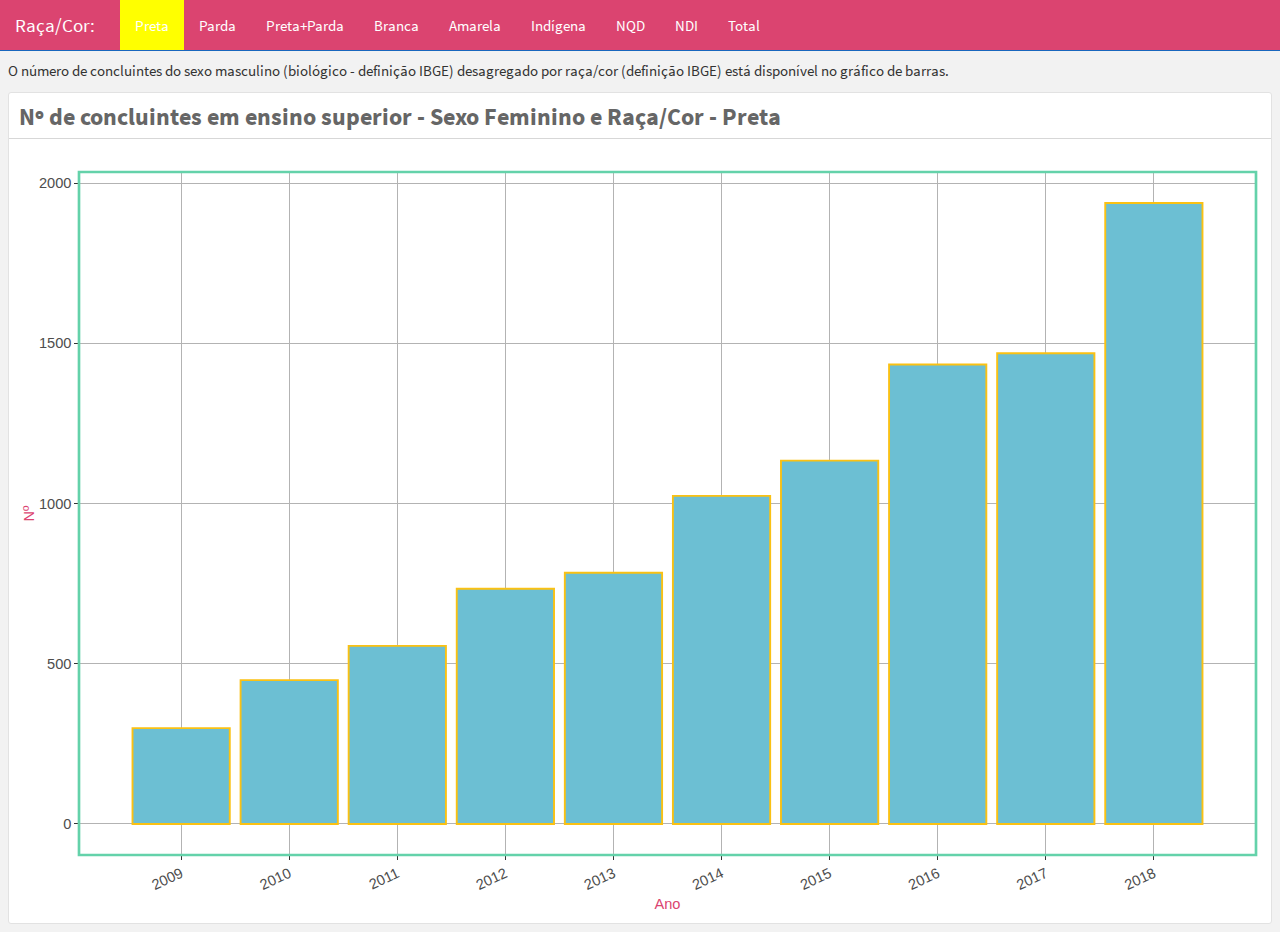
==== commit 441547fb: "coloração cor" ====
--- a/docs/index.html
+++ b/docs/index.html
@@ -2628,8 +2628,8 @@
 <div class="knitr-options" data-fig-width="576" data-fig-height="460">
 
 </div>
-<div id="htmlwidget-ea2365188da3112c0005" style="width:576px;height:460.8px;" class="plotly html-widget"></div>
-<script type="application/json" data-for="htmlwidget-ea2365188da3112c0005">{"x":{"data":[{"orientation":"v","width":[0.900000000000091,0.900000000000091,0.900000000000091,0.900000000000091,0.900000000000091,0.900000000000091,0.900000000000091,0.900000000000091,0.900000000000091,0.900000000000091],"base":[0,0,0,0,0,0,0,0,0,0],"x":[2009,2010,2011,2012,2013,2014,2015,2016,2017,2018],"y":[299,449,556,734,784,1024,1134,1434,1469,1938],"text":["ANO: 2009<br />Concluintes:  299","ANO: 2010<br />Concluintes:  449","ANO: 2011<br />Concluintes:  556","ANO: 2012<br />Concluintes:  734","ANO: 2013<br />Concluintes:  784","ANO: 2014<br />Concluintes: 1024","ANO: 2015<br />Concluintes: 1134","ANO: 2016<br />Concluintes: 1434","ANO: 2017<br />Concluintes: 1469","ANO: 2018<br />Concluintes: 1938"],"type":"bar","marker":{"autocolorscale":false,"color":"rgba(0,196,204,1)","line":{"width":1.88976377952756,"color":"rgba(250,193,19,1)"}},"showlegend":false,"xaxis":"x","yaxis":"y","hoverinfo":"text","frame":null}],"layout":{"margin":{"t":25.1483025610482,"r":7.30593607305936,"b":42.0250148898154,"l":54.7945205479452},"plot_bgcolor":"transparent","paper_bgcolor":"rgba(255,255,255,1)","font":{"color":"rgba(0,0,0,1)","family":"","size":14.6118721461187},"xaxis":{"domain":[0,1],"automargin":true,"type":"linear","autorange":false,"range":[2008.055,2018.945],"tickmode":"array","ticktext":["2009","2010","2011","2012","2013","2014","2015","2016","2017","2018"],"tickvals":[2009,2010,2011,2012,2013,2014,2015,2016,2017,2018],"categoryorder":"array","categoryarray":["2009","2010","2011","2012","2013","2014","2015","2016","2017","2018"],"nticks":null,"ticks":"outside","tickcolor":"rgba(51,51,51,1)","ticklen":3.65296803652968,"tickwidth":0.66417600664176,"showticklabels":true,"tickfont":{"color":"rgba(77,77,77,1)","family":"","size":14.6118721461187},"tickangle":-25,"showline":false,"linecolor":null,"linewidth":0,"showgrid":true,"gridcolor":"rgba(179,179,179,1)","gridwidth":0.66417600664176,"zeroline":false,"anchor":"y","title":{"text":"Ano","font":{"color":"rgba(219,68,112,1)","family":"","size":14.6118721461187}},"hoverformat":".2f"},"yaxis":{"domain":[0,1],"automargin":true,"type":"linear","autorange":false,"range":[-96.9,2034.9],"tickmode":"array","ticktext":["0","500","1000","1500","2000"],"tickvals":[0,500,1000,1500,2000],"categoryorder":"array","categoryarray":["0","500","1000","1500","2000"],"nticks":null,"ticks":"outside","tickcolor":"rgba(51,51,51,1)","ticklen":3.65296803652968,"tickwidth":0.66417600664176,"showticklabels":true,"tickfont":{"color":"rgba(77,77,77,1)","family":"","size":14.6118721461187},"tickangle":-0,"showline":false,"linecolor":null,"linewidth":0,"showgrid":true,"gridcolor":"rgba(179,179,179,1)","gridwidth":0.66417600664176,"zeroline":false,"anchor":"x","title":{"text":"Nº","font":{"color":"rgba(219,68,112,1)","family":"","size":14.6118721461187}},"hoverformat":".2f"},"shapes":[{"type":"rect","fillcolor":"transparent","line":{"color":"rgba(100,210,170,1)","width":2.65670402656704,"linetype":"solid"},"yref":"paper","xref":"paper","x0":0,"x1":1,"y0":0,"y1":1}],"showlegend":false,"legend":{"bgcolor":"rgba(255,255,255,1)","bordercolor":"transparent","borderwidth":1.88976377952756,"font":{"color":"rgba(0,0,0,1)","family":"","size":14.6118721461187}},"hovermode":"closest","barmode":"relative"},"config":{"doubleClick":"reset","showSendToCloud":false},"source":"A","attrs":{"ffd46a9824a":{"x":{},"y":{},"type":"bar"}},"cur_data":"ffd46a9824a","visdat":{"ffd46a9824a":["function (y) ","x"]},"highlight":{"on":"plotly_click","persistent":false,"dynamic":false,"selectize":false,"opacityDim":0.2,"selected":{"opacity":1},"debounce":0},"shinyEvents":["plotly_hover","plotly_click","plotly_selected","plotly_relayout","plotly_brushed","plotly_brushing","plotly_clickannotation","plotly_doubleclick","plotly_deselect","plotly_afterplot","plotly_sunburstclick"],"base_url":"https://plot.ly"},"evals":[],"jsHooks":[]}</script>
+<div id="htmlwidget-13c551fd428f424be159" style="width:576px;height:460.8px;" class="plotly html-widget"></div>
+<script type="application/json" data-for="htmlwidget-13c551fd428f424be159">{"x":{"data":[{"orientation":"v","width":[0.900000000000091,0.900000000000091,0.900000000000091,0.900000000000091,0.900000000000091,0.900000000000091,0.900000000000091,0.900000000000091,0.900000000000091,0.900000000000091],"base":[0,0,0,0,0,0,0,0,0,0],"x":[2009,2010,2011,2012,2013,2014,2015,2016,2017,2018],"y":[299,449,556,734,784,1024,1134,1434,1469,1938],"text":["ANO: 2009<br />Concluintes:  299","ANO: 2010<br />Concluintes:  449","ANO: 2011<br />Concluintes:  556","ANO: 2012<br />Concluintes:  734","ANO: 2013<br />Concluintes:  784","ANO: 2014<br />Concluintes: 1024","ANO: 2015<br />Concluintes: 1134","ANO: 2016<br />Concluintes: 1434","ANO: 2017<br />Concluintes: 1469","ANO: 2018<br />Concluintes: 1938"],"type":"bar","marker":{"autocolorscale":false,"color":"rgba(108,191,211,1)","line":{"width":1.88976377952756,"color":"rgba(250,193,19,1)"}},"showlegend":false,"xaxis":"x","yaxis":"y","hoverinfo":"text","frame":null}],"layout":{"margin":{"t":25.1483025610482,"r":7.30593607305936,"b":42.0250148898154,"l":54.7945205479452},"plot_bgcolor":"transparent","paper_bgcolor":"rgba(255,255,255,1)","font":{"color":"rgba(0,0,0,1)","family":"","size":14.6118721461187},"xaxis":{"domain":[0,1],"automargin":true,"type":"linear","autorange":false,"range":[2008.055,2018.945],"tickmode":"array","ticktext":["2009","2010","2011","2012","2013","2014","2015","2016","2017","2018"],"tickvals":[2009,2010,2011,2012,2013,2014,2015,2016,2017,2018],"categoryorder":"array","categoryarray":["2009","2010","2011","2012","2013","2014","2015","2016","2017","2018"],"nticks":null,"ticks":"outside","tickcolor":"rgba(51,51,51,1)","ticklen":3.65296803652968,"tickwidth":0.66417600664176,"showticklabels":true,"tickfont":{"color":"rgba(77,77,77,1)","family":"","size":14.6118721461187},"tickangle":-25,"showline":false,"linecolor":null,"linewidth":0,"showgrid":true,"gridcolor":"rgba(179,179,179,1)","gridwidth":0.66417600664176,"zeroline":false,"anchor":"y","title":{"text":"Ano","font":{"color":"rgba(219,68,112,1)","family":"","size":14.6118721461187}},"hoverformat":".2f"},"yaxis":{"domain":[0,1],"automargin":true,"type":"linear","autorange":false,"range":[-96.9,2034.9],"tickmode":"array","ticktext":["0","500","1000","1500","2000"],"tickvals":[0,500,1000,1500,2000],"categoryorder":"array","categoryarray":["0","500","1000","1500","2000"],"nticks":null,"ticks":"outside","tickcolor":"rgba(51,51,51,1)","ticklen":3.65296803652968,"tickwidth":0.66417600664176,"showticklabels":true,"tickfont":{"color":"rgba(77,77,77,1)","family":"","size":14.6118721461187},"tickangle":-0,"showline":false,"linecolor":null,"linewidth":0,"showgrid":true,"gridcolor":"rgba(179,179,179,1)","gridwidth":0.66417600664176,"zeroline":false,"anchor":"x","title":{"text":"Nº","font":{"color":"rgba(219,68,112,1)","family":"","size":14.6118721461187}},"hoverformat":".2f"},"shapes":[{"type":"rect","fillcolor":"transparent","line":{"color":"rgba(100,210,170,1)","width":2.65670402656704,"linetype":"solid"},"yref":"paper","xref":"paper","x0":0,"x1":1,"y0":0,"y1":1}],"showlegend":false,"legend":{"bgcolor":"rgba(255,255,255,1)","bordercolor":"transparent","borderwidth":1.88976377952756,"font":{"color":"rgba(0,0,0,1)","family":"","size":14.6118721461187}},"hovermode":"closest","barmode":"relative"},"config":{"doubleClick":"reset","showSendToCloud":false},"source":"A","attrs":{"1a8f14f2e828":{"x":{},"y":{},"type":"bar"}},"cur_data":"1a8f14f2e828","visdat":{"1a8f14f2e828":["function (y) ","x"]},"highlight":{"on":"plotly_click","persistent":false,"dynamic":false,"selectize":false,"opacityDim":0.2,"selected":{"opacity":1},"debounce":0},"shinyEvents":["plotly_hover","plotly_click","plotly_selected","plotly_relayout","plotly_brushed","plotly_brushing","plotly_clickannotation","plotly_doubleclick","plotly_deselect","plotly_afterplot","plotly_sunburstclick"],"base_url":"https://plot.ly"},"evals":[],"jsHooks":[]}</script>
 </div>
 </div>
 <div id="parda" class="section level1">
@@ -2639,8 +2639,8 @@
 <div class="knitr-options" data-fig-width="576" data-fig-height="460">
 
 </div>
-<div id="htmlwidget-efec300dc18db54dca4d" style="width:576px;height:460.8px;" class="plotly html-widget"></div>
-<script type="application/json" data-for="htmlwidget-efec300dc18db54dca4d">{"x":{"data":[{"orientation":"v","width":[0.900000000000091,0.900000000000091,0.900000000000091,0.900000000000091,0.900000000000091,0.900000000000091,0.900000000000091,0.900000000000091,0.900000000000091,0.900000000000091],"base":[0,0,0,0,0,0,0,0,0,0],"x":[2009,2010,2011,2012,2013,2014,2015,2016,2017,2018],"y":[1737,2091,1901,2741,2665,3132,3750,3451,4465,5256],"text":["ANO: 2009<br />Concluintes: 1737","ANO: 2010<br />Concluintes: 2091","ANO: 2011<br />Concluintes: 1901","ANO: 2012<br />Concluintes: 2741","ANO: 2013<br />Concluintes: 2665","ANO: 2014<br />Concluintes: 3132","ANO: 2015<br />Concluintes: 3750","ANO: 2016<br />Concluintes: 3451","ANO: 2017<br />Concluintes: 4465","ANO: 2018<br />Concluintes: 5256"],"type":"bar","marker":{"autocolorscale":false,"color":"rgba(0,196,204,1)","line":{"width":1.88976377952756,"color":"rgba(250,193,19,1)"}},"showlegend":false,"xaxis":"x","yaxis":"y","hoverinfo":"text","frame":null}],"layout":{"margin":{"t":25.1483025610482,"r":7.30593607305936,"b":42.0250148898154,"l":54.7945205479452},"plot_bgcolor":"transparent","paper_bgcolor":"rgba(255,255,255,1)","font":{"color":"rgba(0,0,0,1)","family":"","size":14.6118721461187},"xaxis":{"domain":[0,1],"automargin":true,"type":"linear","autorange":false,"range":[2008.055,2018.945],"tickmode":"array","ticktext":["2009","2010","2011","2012","2013","2014","2015","2016","2017","2018"],"tickvals":[2009,2010,2011,2012,2013,2014,2015,2016,2017,2018],"categoryorder":"array","categoryarray":["2009","2010","2011","2012","2013","2014","2015","2016","2017","2018"],"nticks":null,"ticks":"outside","tickcolor":"rgba(51,51,51,1)","ticklen":3.65296803652968,"tickwidth":0.66417600664176,"showticklabels":true,"tickfont":{"color":"rgba(77,77,77,1)","family":"","size":14.6118721461187},"tickangle":-25,"showline":false,"linecolor":null,"linewidth":0,"showgrid":true,"gridcolor":"rgba(179,179,179,1)","gridwidth":0.66417600664176,"zeroline":false,"anchor":"y","title":{"text":"Ano","font":{"color":"rgba(219,68,112,1)","family":"","size":14.6118721461187}},"hoverformat":".2f"},"yaxis":{"domain":[0,1],"automargin":true,"type":"linear","autorange":false,"range":[-262.8,5518.8],"tickmode":"array","ticktext":["0","1000","2000","3000","4000","5000"],"tickvals":[0,1000,2000,3000,4000,5000],"categoryorder":"array","categoryarray":["0","1000","2000","3000","4000","5000"],"nticks":null,"ticks":"outside","tickcolor":"rgba(51,51,51,1)","ticklen":3.65296803652968,"tickwidth":0.66417600664176,"showticklabels":true,"tickfont":{"color":"rgba(77,77,77,1)","family":"","size":14.6118721461187},"tickangle":-0,"showline":false,"linecolor":null,"linewidth":0,"showgrid":true,"gridcolor":"rgba(179,179,179,1)","gridwidth":0.66417600664176,"zeroline":false,"anchor":"x","title":{"text":"Nº","font":{"color":"rgba(219,68,112,1)","family":"","size":14.6118721461187}},"hoverformat":".2f"},"shapes":[{"type":"rect","fillcolor":"transparent","line":{"color":"rgba(100,210,170,1)","width":2.65670402656704,"linetype":"solid"},"yref":"paper","xref":"paper","x0":0,"x1":1,"y0":0,"y1":1}],"showlegend":false,"legend":{"bgcolor":"rgba(255,255,255,1)","bordercolor":"transparent","borderwidth":1.88976377952756,"font":{"color":"rgba(0,0,0,1)","family":"","size":14.6118721461187}},"hovermode":"closest","barmode":"relative"},"config":{"doubleClick":"reset","showSendToCloud":false},"source":"A","attrs":{"ffd5c528c78":{"x":{},"y":{},"type":"bar"}},"cur_data":"ffd5c528c78","visdat":{"ffd5c528c78":["function (y) ","x"]},"highlight":{"on":"plotly_click","persistent":false,"dynamic":false,"selectize":false,"opacityDim":0.2,"selected":{"opacity":1},"debounce":0},"shinyEvents":["plotly_hover","plotly_click","plotly_selected","plotly_relayout","plotly_brushed","plotly_brushing","plotly_clickannotation","plotly_doubleclick","plotly_deselect","plotly_afterplot","plotly_sunburstclick"],"base_url":"https://plot.ly"},"evals":[],"jsHooks":[]}</script>
+<div id="htmlwidget-c33ca03750254419342a" style="width:576px;height:460.8px;" class="plotly html-widget"></div>
+<script type="application/json" data-for="htmlwidget-c33ca03750254419342a">{"x":{"data":[{"orientation":"v","width":[0.900000000000091,0.900000000000091,0.900000000000091,0.900000000000091,0.900000000000091,0.900000000000091,0.900000000000091,0.900000000000091,0.900000000000091,0.900000000000091],"base":[0,0,0,0,0,0,0,0,0,0],"x":[2009,2010,2011,2012,2013,2014,2015,2016,2017,2018],"y":[1737,2091,1901,2741,2665,3132,3750,3451,4465,5256],"text":["ANO: 2009<br />Concluintes: 1737","ANO: 2010<br />Concluintes: 2091","ANO: 2011<br />Concluintes: 1901","ANO: 2012<br />Concluintes: 2741","ANO: 2013<br />Concluintes: 2665","ANO: 2014<br />Concluintes: 3132","ANO: 2015<br />Concluintes: 3750","ANO: 2016<br />Concluintes: 3451","ANO: 2017<br />Concluintes: 4465","ANO: 2018<br />Concluintes: 5256"],"type":"bar","marker":{"autocolorscale":false,"color":"rgba(108,191,211,1)","line":{"width":1.88976377952756,"color":"rgba(250,193,19,1)"}},"showlegend":false,"xaxis":"x","yaxis":"y","hoverinfo":"text","frame":null}],"layout":{"margin":{"t":25.1483025610482,"r":7.30593607305936,"b":42.0250148898154,"l":54.7945205479452},"plot_bgcolor":"transparent","paper_bgcolor":"rgba(255,255,255,1)","font":{"color":"rgba(0,0,0,1)","family":"","size":14.6118721461187},"xaxis":{"domain":[0,1],"automargin":true,"type":"linear","autorange":false,"range":[2008.055,2018.945],"tickmode":"array","ticktext":["2009","2010","2011","2012","2013","2014","2015","2016","2017","2018"],"tickvals":[2009,2010,2011,2012,2013,2014,2015,2016,2017,2018],"categoryorder":"array","categoryarray":["2009","2010","2011","2012","2013","2014","2015","2016","2017","2018"],"nticks":null,"ticks":"outside","tickcolor":"rgba(51,51,51,1)","ticklen":3.65296803652968,"tickwidth":0.66417600664176,"showticklabels":true,"tickfont":{"color":"rgba(77,77,77,1)","family":"","size":14.6118721461187},"tickangle":-25,"showline":false,"linecolor":null,"linewidth":0,"showgrid":true,"gridcolor":"rgba(179,179,179,1)","gridwidth":0.66417600664176,"zeroline":false,"anchor":"y","title":{"text":"Ano","font":{"color":"rgba(219,68,112,1)","family":"","size":14.6118721461187}},"hoverformat":".2f"},"yaxis":{"domain":[0,1],"automargin":true,"type":"linear","autorange":false,"range":[-262.8,5518.8],"tickmode":"array","ticktext":["0","1000","2000","3000","4000","5000"],"tickvals":[0,1000,2000,3000,4000,5000],"categoryorder":"array","categoryarray":["0","1000","2000","3000","4000","5000"],"nticks":null,"ticks":"outside","tickcolor":"rgba(51,51,51,1)","ticklen":3.65296803652968,"tickwidth":0.66417600664176,"showticklabels":true,"tickfont":{"color":"rgba(77,77,77,1)","family":"","size":14.6118721461187},"tickangle":-0,"showline":false,"linecolor":null,"linewidth":0,"showgrid":true,"gridcolor":"rgba(179,179,179,1)","gridwidth":0.66417600664176,"zeroline":false,"anchor":"x","title":{"text":"Nº","font":{"color":"rgba(219,68,112,1)","family":"","size":14.6118721461187}},"hoverformat":".2f"},"shapes":[{"type":"rect","fillcolor":"transparent","line":{"color":"rgba(100,210,170,1)","width":2.65670402656704,"linetype":"solid"},"yref":"paper","xref":"paper","x0":0,"x1":1,"y0":0,"y1":1}],"showlegend":false,"legend":{"bgcolor":"rgba(255,255,255,1)","bordercolor":"transparent","borderwidth":1.88976377952756,"font":{"color":"rgba(0,0,0,1)","family":"","size":14.6118721461187}},"hovermode":"closest","barmode":"relative"},"config":{"doubleClick":"reset","showSendToCloud":false},"source":"A","attrs":{"1a8f4b159db5":{"x":{},"y":{},"type":"bar"}},"cur_data":"1a8f4b159db5","visdat":{"1a8f4b159db5":["function (y) ","x"]},"highlight":{"on":"plotly_click","persistent":false,"dynamic":false,"selectize":false,"opacityDim":0.2,"selected":{"opacity":1},"debounce":0},"shinyEvents":["plotly_hover","plotly_click","plotly_selected","plotly_relayout","plotly_brushed","plotly_brushing","plotly_clickannotation","plotly_doubleclick","plotly_deselect","plotly_afterplot","plotly_sunburstclick"],"base_url":"https://plot.ly"},"evals":[],"jsHooks":[]}</script>
 </div>
 </div>
 <div id="pretaparda" class="section level1">
@@ -2650,8 +2650,8 @@
 <div class="knitr-options" data-fig-width="576" data-fig-height="460">
 
 </div>
-<div id="htmlwidget-529b1de38fda1dc49c2a" style="width:576px;height:460.8px;" class="plotly html-widget"></div>
-<script type="application/json" data-for="htmlwidget-529b1de38fda1dc49c2a">{"x":{"data":[{"orientation":"v","width":[0.900000000000091,0.900000000000091,0.900000000000091,0.900000000000091,0.900000000000091,0.900000000000091,0.900000000000091,0.900000000000091,0.900000000000091,0.900000000000091],"base":[0,0,0,0,0,0,0,0,0,0],"x":[2009,2010,2011,2012,2013,2014,2015,2016,2017,2018],"y":[2036,2540,2457,3475,3449,4156,4884,4885,5934,7194],"text":["ANO: 2009<br />Concluintes: 2036","ANO: 2010<br />Concluintes: 2540","ANO: 2011<br />Concluintes: 2457","ANO: 2012<br />Concluintes: 3475","ANO: 2013<br />Concluintes: 3449","ANO: 2014<br />Concluintes: 4156","ANO: 2015<br />Concluintes: 4884","ANO: 2016<br />Concluintes: 4885","ANO: 2017<br />Concluintes: 5934","ANO: 2018<br />Concluintes: 7194"],"type":"bar","marker":{"autocolorscale":false,"color":"rgba(0,196,204,1)","line":{"width":1.88976377952756,"color":"rgba(250,193,19,1)"}},"showlegend":false,"xaxis":"x","yaxis":"y","hoverinfo":"text","frame":null}],"layout":{"margin":{"t":25.1483025610482,"r":7.30593607305936,"b":42.0250148898154,"l":54.7945205479452},"plot_bgcolor":"transparent","paper_bgcolor":"rgba(255,255,255,1)","font":{"color":"rgba(0,0,0,1)","family":"","size":14.6118721461187},"xaxis":{"domain":[0,1],"automargin":true,"type":"linear","autorange":false,"range":[2008.055,2018.945],"tickmode":"array","ticktext":["2009","2010","2011","2012","2013","2014","2015","2016","2017","2018"],"tickvals":[2009,2010,2011,2012,2013,2014,2015,2016,2017,2018],"categoryorder":"array","categoryarray":["2009","2010","2011","2012","2013","2014","2015","2016","2017","2018"],"nticks":null,"ticks":"outside","tickcolor":"rgba(51,51,51,1)","ticklen":3.65296803652968,"tickwidth":0.66417600664176,"showticklabels":true,"tickfont":{"color":"rgba(77,77,77,1)","family":"","size":14.6118721461187},"tickangle":-25,"showline":false,"linecolor":null,"linewidth":0,"showgrid":true,"gridcolor":"rgba(179,179,179,1)","gridwidth":0.66417600664176,"zeroline":false,"anchor":"y","title":{"text":"Ano","font":{"color":"rgba(219,68,112,1)","family":"","size":14.6118721461187}},"hoverformat":".2f"},"yaxis":{"domain":[0,1],"automargin":true,"type":"linear","autorange":false,"range":[-359.7,7553.7],"tickmode":"array","ticktext":["0","2000","4000","6000"],"tickvals":[0,2000,4000,6000],"categoryorder":"array","categoryarray":["0","2000","4000","6000"],"nticks":null,"ticks":"outside","tickcolor":"rgba(51,51,51,1)","ticklen":3.65296803652968,"tickwidth":0.66417600664176,"showticklabels":true,"tickfont":{"color":"rgba(77,77,77,1)","family":"","size":14.6118721461187},"tickangle":-0,"showline":false,"linecolor":null,"linewidth":0,"showgrid":true,"gridcolor":"rgba(179,179,179,1)","gridwidth":0.66417600664176,"zeroline":false,"anchor":"x","title":{"text":"Nº","font":{"color":"rgba(219,68,112,1)","family":"","size":14.6118721461187}},"hoverformat":".2f"},"shapes":[{"type":"rect","fillcolor":"transparent","line":{"color":"rgba(100,210,170,1)","width":2.65670402656704,"linetype":"solid"},"yref":"paper","xref":"paper","x0":0,"x1":1,"y0":0,"y1":1}],"showlegend":false,"legend":{"bgcolor":"rgba(255,255,255,1)","bordercolor":"transparent","borderwidth":1.88976377952756,"font":{"color":"rgba(0,0,0,1)","family":"","size":14.6118721461187}},"hovermode":"closest","barmode":"relative"},"config":{"doubleClick":"reset","showSendToCloud":false},"source":"A","attrs":{"ffd1e94411e":{"x":{},"y":{},"type":"bar"}},"cur_data":"ffd1e94411e","visdat":{"ffd1e94411e":["function (y) ","x"]},"highlight":{"on":"plotly_click","persistent":false,"dynamic":false,"selectize":false,"opacityDim":0.2,"selected":{"opacity":1},"debounce":0},"shinyEvents":["plotly_hover","plotly_click","plotly_selected","plotly_relayout","plotly_brushed","plotly_brushing","plotly_clickannotation","plotly_doubleclick","plotly_deselect","plotly_afterplot","plotly_sunburstclick"],"base_url":"https://plot.ly"},"evals":[],"jsHooks":[]}</script>
+<div id="htmlwidget-a1baeaf9352bbca5797b" style="width:576px;height:460.8px;" class="plotly html-widget"></div>
+<script type="application/json" data-for="htmlwidget-a1baeaf9352bbca5797b">{"x":{"data":[{"orientation":"v","width":[0.900000000000091,0.900000000000091,0.900000000000091,0.900000000000091,0.900000000000091,0.900000000000091,0.900000000000091,0.900000000000091,0.900000000000091,0.900000000000091],"base":[0,0,0,0,0,0,0,0,0,0],"x":[2009,2010,2011,2012,2013,2014,2015,2016,2017,2018],"y":[2036,2540,2457,3475,3449,4156,4884,4885,5934,7194],"text":["ANO: 2009<br />Concluintes: 2036","ANO: 2010<br />Concluintes: 2540","ANO: 2011<br />Concluintes: 2457","ANO: 2012<br />Concluintes: 3475","ANO: 2013<br />Concluintes: 3449","ANO: 2014<br />Concluintes: 4156","ANO: 2015<br />Concluintes: 4884","ANO: 2016<br />Concluintes: 4885","ANO: 2017<br />Concluintes: 5934","ANO: 2018<br />Concluintes: 7194"],"type":"bar","marker":{"autocolorscale":false,"color":"rgba(108,191,211,1)","line":{"width":1.88976377952756,"color":"rgba(250,193,19,1)"}},"showlegend":false,"xaxis":"x","yaxis":"y","hoverinfo":"text","frame":null}],"layout":{"margin":{"t":25.1483025610482,"r":7.30593607305936,"b":42.0250148898154,"l":54.7945205479452},"plot_bgcolor":"transparent","paper_bgcolor":"rgba(255,255,255,1)","font":{"color":"rgba(0,0,0,1)","family":"","size":14.6118721461187},"xaxis":{"domain":[0,1],"automargin":true,"type":"linear","autorange":false,"range":[2008.055,2018.945],"tickmode":"array","ticktext":["2009","2010","2011","2012","2013","2014","2015","2016","2017","2018"],"tickvals":[2009,2010,2011,2012,2013,2014,2015,2016,2017,2018],"categoryorder":"array","categoryarray":["2009","2010","2011","2012","2013","2014","2015","2016","2017","2018"],"nticks":null,"ticks":"outside","tickcolor":"rgba(51,51,51,1)","ticklen":3.65296803652968,"tickwidth":0.66417600664176,"showticklabels":true,"tickfont":{"color":"rgba(77,77,77,1)","family":"","size":14.6118721461187},"tickangle":-25,"showline":false,"linecolor":null,"linewidth":0,"showgrid":true,"gridcolor":"rgba(179,179,179,1)","gridwidth":0.66417600664176,"zeroline":false,"anchor":"y","title":{"text":"Ano","font":{"color":"rgba(219,68,112,1)","family":"","size":14.6118721461187}},"hoverformat":".2f"},"yaxis":{"domain":[0,1],"automargin":true,"type":"linear","autorange":false,"range":[-359.7,7553.7],"tickmode":"array","ticktext":["0","2000","4000","6000"],"tickvals":[0,2000,4000,6000],"categoryorder":"array","categoryarray":["0","2000","4000","6000"],"nticks":null,"ticks":"outside","tickcolor":"rgba(51,51,51,1)","ticklen":3.65296803652968,"tickwidth":0.66417600664176,"showticklabels":true,"tickfont":{"color":"rgba(77,77,77,1)","family":"","size":14.6118721461187},"tickangle":-0,"showline":false,"linecolor":null,"linewidth":0,"showgrid":true,"gridcolor":"rgba(179,179,179,1)","gridwidth":0.66417600664176,"zeroline":false,"anchor":"x","title":{"text":"Nº","font":{"color":"rgba(219,68,112,1)","family":"","size":14.6118721461187}},"hoverformat":".2f"},"shapes":[{"type":"rect","fillcolor":"transparent","line":{"color":"rgba(100,210,170,1)","width":2.65670402656704,"linetype":"solid"},"yref":"paper","xref":"paper","x0":0,"x1":1,"y0":0,"y1":1}],"showlegend":false,"legend":{"bgcolor":"rgba(255,255,255,1)","bordercolor":"transparent","borderwidth":1.88976377952756,"font":{"color":"rgba(0,0,0,1)","family":"","size":14.6118721461187}},"hovermode":"closest","barmode":"relative"},"config":{"doubleClick":"reset","showSendToCloud":false},"source":"A","attrs":{"1a8f584d7ad2":{"x":{},"y":{},"type":"bar"}},"cur_data":"1a8f584d7ad2","visdat":{"1a8f584d7ad2":["function (y) ","x"]},"highlight":{"on":"plotly_click","persistent":false,"dynamic":false,"selectize":false,"opacityDim":0.2,"selected":{"opacity":1},"debounce":0},"shinyEvents":["plotly_hover","plotly_click","plotly_selected","plotly_relayout","plotly_brushed","plotly_brushing","plotly_clickannotation","plotly_doubleclick","plotly_deselect","plotly_afterplot","plotly_sunburstclick"],"base_url":"https://plot.ly"},"evals":[],"jsHooks":[]}</script>
 </div>
 </div>
 <div id="branca" class="section level1">
@@ -2661,8 +2661,8 @@
 <div class="knitr-options" data-fig-width="576" data-fig-height="460">
 
 </div>
-<div id="htmlwidget-8abdf9770faf0cf2f2f1" style="width:576px;height:460.8px;" class="plotly html-widget"></div>
-<script type="application/json" data-for="htmlwidget-8abdf9770faf0cf2f2f1">{"x":{"data":[{"orientation":"v","width":[0.900000000000091,0.900000000000091,0.900000000000091,0.900000000000091,0.900000000000091,0.900000000000091,0.900000000000091,0.900000000000091,0.900000000000091,0.900000000000091],"base":[0,0,0,0,0,0,0,0,0,0],"x":[2009,2010,2011,2012,2013,2014,2015,2016,2017,2018],"y":[532,626,569,658,577,540,685,748,899,1262],"text":["ANO: 2009<br />Concluintes:  532","ANO: 2010<br />Concluintes:  626","ANO: 2011<br />Concluintes:  569","ANO: 2012<br />Concluintes:  658","ANO: 2013<br />Concluintes:  577","ANO: 2014<br />Concluintes:  540","ANO: 2015<br />Concluintes:  685","ANO: 2016<br />Concluintes:  748","ANO: 2017<br />Concluintes:  899","ANO: 2018<br />Concluintes: 1262"],"type":"bar","marker":{"autocolorscale":false,"color":"rgba(0,196,204,1)","line":{"width":1.88976377952756,"color":"rgba(250,193,19,1)"}},"showlegend":false,"xaxis":"x","yaxis":"y","hoverinfo":"text","frame":null}],"layout":{"margin":{"t":25.1483025610482,"r":7.30593607305936,"b":42.0250148898154,"l":54.7945205479452},"plot_bgcolor":"transparent","paper_bgcolor":"rgba(255,255,255,1)","font":{"color":"rgba(0,0,0,1)","family":"","size":14.6118721461187},"xaxis":{"domain":[0,1],"automargin":true,"type":"linear","autorange":false,"range":[2008.055,2018.945],"tickmode":"array","ticktext":["2009","2010","2011","2012","2013","2014","2015","2016","2017","2018"],"tickvals":[2009,2010,2011,2012,2013,2014,2015,2016,2017,2018],"categoryorder":"array","categoryarray":["2009","2010","2011","2012","2013","2014","2015","2016","2017","2018"],"nticks":null,"ticks":"outside","tickcolor":"rgba(51,51,51,1)","ticklen":3.65296803652968,"tickwidth":0.66417600664176,"showticklabels":true,"tickfont":{"color":"rgba(77,77,77,1)","family":"","size":14.6118721461187},"tickangle":-25,"showline":false,"linecolor":null,"linewidth":0,"showgrid":true,"gridcolor":"rgba(179,179,179,1)","gridwidth":0.66417600664176,"zeroline":false,"anchor":"y","title":{"text":"Ano","font":{"color":"rgba(219,68,112,1)","family":"","size":14.6118721461187}},"hoverformat":".2f"},"yaxis":{"domain":[0,1],"automargin":true,"type":"linear","autorange":false,"range":[-63.1,1325.1],"tickmode":"array","ticktext":["0","500","1000"],"tickvals":[0,500,1000],"categoryorder":"array","categoryarray":["0","500","1000"],"nticks":null,"ticks":"outside","tickcolor":"rgba(51,51,51,1)","ticklen":3.65296803652968,"tickwidth":0.66417600664176,"showticklabels":true,"tickfont":{"color":"rgba(77,77,77,1)","family":"","size":14.6118721461187},"tickangle":-0,"showline":false,"linecolor":null,"linewidth":0,"showgrid":true,"gridcolor":"rgba(179,179,179,1)","gridwidth":0.66417600664176,"zeroline":false,"anchor":"x","title":{"text":"Nº","font":{"color":"rgba(219,68,112,1)","family":"","size":14.6118721461187}},"hoverformat":".2f"},"shapes":[{"type":"rect","fillcolor":"transparent","line":{"color":"rgba(100,210,170,1)","width":2.65670402656704,"linetype":"solid"},"yref":"paper","xref":"paper","x0":0,"x1":1,"y0":0,"y1":1}],"showlegend":false,"legend":{"bgcolor":"rgba(255,255,255,1)","bordercolor":"transparent","borderwidth":1.88976377952756,"font":{"color":"rgba(0,0,0,1)","family":"","size":14.6118721461187}},"hovermode":"closest","barmode":"relative"},"config":{"doubleClick":"reset","showSendToCloud":false},"source":"A","attrs":{"ffd373f8639":{"x":{},"y":{},"type":"bar"}},"cur_data":"ffd373f8639","visdat":{"ffd373f8639":["function (y) ","x"]},"highlight":{"on":"plotly_click","persistent":false,"dynamic":false,"selectize":false,"opacityDim":0.2,"selected":{"opacity":1},"debounce":0},"shinyEvents":["plotly_hover","plotly_click","plotly_selected","plotly_relayout","plotly_brushed","plotly_brushing","plotly_clickannotation","plotly_doubleclick","plotly_deselect","plotly_afterplot","plotly_sunburstclick"],"base_url":"https://plot.ly"},"evals":[],"jsHooks":[]}</script>
+<div id="htmlwidget-e3a9bf5e346d938c7799" style="width:576px;height:460.8px;" class="plotly html-widget"></div>
+<script type="application/json" data-for="htmlwidget-e3a9bf5e346d938c7799">{"x":{"data":[{"orientation":"v","width":[0.900000000000091,0.900000000000091,0.900000000000091,0.900000000000091,0.900000000000091,0.900000000000091,0.900000000000091,0.900000000000091,0.900000000000091,0.900000000000091],"base":[0,0,0,0,0,0,0,0,0,0],"x":[2009,2010,2011,2012,2013,2014,2015,2016,2017,2018],"y":[532,626,569,658,577,540,685,748,899,1262],"text":["ANO: 2009<br />Concluintes:  532","ANO: 2010<br />Concluintes:  626","ANO: 2011<br />Concluintes:  569","ANO: 2012<br />Concluintes:  658","ANO: 2013<br />Concluintes:  577","ANO: 2014<br />Concluintes:  540","ANO: 2015<br />Concluintes:  685","ANO: 2016<br />Concluintes:  748","ANO: 2017<br />Concluintes:  899","ANO: 2018<br />Concluintes: 1262"],"type":"bar","marker":{"autocolorscale":false,"color":"rgba(108,191,211,1)","line":{"width":1.88976377952756,"color":"rgba(250,193,19,1)"}},"showlegend":false,"xaxis":"x","yaxis":"y","hoverinfo":"text","frame":null}],"layout":{"margin":{"t":25.1483025610482,"r":7.30593607305936,"b":42.0250148898154,"l":54.7945205479452},"plot_bgcolor":"transparent","paper_bgcolor":"rgba(255,255,255,1)","font":{"color":"rgba(0,0,0,1)","family":"","size":14.6118721461187},"xaxis":{"domain":[0,1],"automargin":true,"type":"linear","autorange":false,"range":[2008.055,2018.945],"tickmode":"array","ticktext":["2009","2010","2011","2012","2013","2014","2015","2016","2017","2018"],"tickvals":[2009,2010,2011,2012,2013,2014,2015,2016,2017,2018],"categoryorder":"array","categoryarray":["2009","2010","2011","2012","2013","2014","2015","2016","2017","2018"],"nticks":null,"ticks":"outside","tickcolor":"rgba(51,51,51,1)","ticklen":3.65296803652968,"tickwidth":0.66417600664176,"showticklabels":true,"tickfont":{"color":"rgba(77,77,77,1)","family":"","size":14.6118721461187},"tickangle":-25,"showline":false,"linecolor":null,"linewidth":0,"showgrid":true,"gridcolor":"rgba(179,179,179,1)","gridwidth":0.66417600664176,"zeroline":false,"anchor":"y","title":{"text":"Ano","font":{"color":"rgba(219,68,112,1)","family":"","size":14.6118721461187}},"hoverformat":".2f"},"yaxis":{"domain":[0,1],"automargin":true,"type":"linear","autorange":false,"range":[-63.1,1325.1],"tickmode":"array","ticktext":["0","500","1000"],"tickvals":[0,500,1000],"categoryorder":"array","categoryarray":["0","500","1000"],"nticks":null,"ticks":"outside","tickcolor":"rgba(51,51,51,1)","ticklen":3.65296803652968,"tickwidth":0.66417600664176,"showticklabels":true,"tickfont":{"color":"rgba(77,77,77,1)","family":"","size":14.6118721461187},"tickangle":-0,"showline":false,"linecolor":null,"linewidth":0,"showgrid":true,"gridcolor":"rgba(179,179,179,1)","gridwidth":0.66417600664176,"zeroline":false,"anchor":"x","title":{"text":"Nº","font":{"color":"rgba(219,68,112,1)","family":"","size":14.6118721461187}},"hoverformat":".2f"},"shapes":[{"type":"rect","fillcolor":"transparent","line":{"color":"rgba(100,210,170,1)","width":2.65670402656704,"linetype":"solid"},"yref":"paper","xref":"paper","x0":0,"x1":1,"y0":0,"y1":1}],"showlegend":false,"legend":{"bgcolor":"rgba(255,255,255,1)","bordercolor":"transparent","borderwidth":1.88976377952756,"font":{"color":"rgba(0,0,0,1)","family":"","size":14.6118721461187}},"hovermode":"closest","barmode":"relative"},"config":{"doubleClick":"reset","showSendToCloud":false},"source":"A","attrs":{"1a8f20782d2f":{"x":{},"y":{},"type":"bar"}},"cur_data":"1a8f20782d2f","visdat":{"1a8f20782d2f":["function (y) ","x"]},"highlight":{"on":"plotly_click","persistent":false,"dynamic":false,"selectize":false,"opacityDim":0.2,"selected":{"opacity":1},"debounce":0},"shinyEvents":["plotly_hover","plotly_click","plotly_selected","plotly_relayout","plotly_brushed","plotly_brushing","plotly_clickannotation","plotly_doubleclick","plotly_deselect","plotly_afterplot","plotly_sunburstclick"],"base_url":"https://plot.ly"},"evals":[],"jsHooks":[]}</script>
 </div>
 </div>
 <div id="amarela" class="section level1">
@@ -2672,8 +2672,8 @@
 <div class="knitr-options" data-fig-width="576" data-fig-height="460">
 
 </div>
-<div id="htmlwidget-d8640f2cc1dcf50ca2bf" style="width:576px;height:460.8px;" class="plotly html-widget"></div>
-<script type="application/json" data-for="htmlwidget-d8640f2cc1dcf50ca2bf">{"x":{"data":[{"orientation":"v","width":[0.900000000000091,0.900000000000091,0.900000000000091,0.900000000000091,0.900000000000091,0.900000000000091,0.900000000000091,0.900000000000091,0.900000000000091,0.900000000000091],"base":[0,0,0,0,0,0,0,0,0,0],"x":[2009,2010,2011,2012,2013,2014,2015,2016,2017,2018],"y":[20,163,461,664,384,250,243,315,223,354],"text":["ANO: 2009<br />Concluintes:  20","ANO: 2010<br />Concluintes: 163","ANO: 2011<br />Concluintes: 461","ANO: 2012<br />Concluintes: 664","ANO: 2013<br />Concluintes: 384","ANO: 2014<br />Concluintes: 250","ANO: 2015<br />Concluintes: 243","ANO: 2016<br />Concluintes: 315","ANO: 2017<br />Concluintes: 223","ANO: 2018<br />Concluintes: 354"],"type":"bar","marker":{"autocolorscale":false,"color":"rgba(0,196,204,1)","line":{"width":1.88976377952756,"color":"rgba(250,193,19,1)"}},"showlegend":false,"xaxis":"x","yaxis":"y","hoverinfo":"text","frame":null}],"layout":{"margin":{"t":25.1483025610482,"r":7.30593607305936,"b":42.0250148898154,"l":47.4885844748859},"plot_bgcolor":"transparent","paper_bgcolor":"rgba(255,255,255,1)","font":{"color":"rgba(0,0,0,1)","family":"","size":14.6118721461187},"xaxis":{"domain":[0,1],"automargin":true,"type":"linear","autorange":false,"range":[2008.055,2018.945],"tickmode":"array","ticktext":["2009","2010","2011","2012","2013","2014","2015","2016","2017","2018"],"tickvals":[2009,2010,2011,2012,2013,2014,2015,2016,2017,2018],"categoryorder":"array","categoryarray":["2009","2010","2011","2012","2013","2014","2015","2016","2017","2018"],"nticks":null,"ticks":"outside","tickcolor":"rgba(51,51,51,1)","ticklen":3.65296803652968,"tickwidth":0.66417600664176,"showticklabels":true,"tickfont":{"color":"rgba(77,77,77,1)","family":"","size":14.6118721461187},"tickangle":-25,"showline":false,"linecolor":null,"linewidth":0,"showgrid":true,"gridcolor":"rgba(179,179,179,1)","gridwidth":0.66417600664176,"zeroline":false,"anchor":"y","title":{"text":"Ano","font":{"color":"rgba(219,68,112,1)","family":"","size":14.6118721461187}},"hoverformat":".2f"},"yaxis":{"domain":[0,1],"automargin":true,"type":"linear","autorange":false,"range":[-33.2,697.2],"tickmode":"array","ticktext":["0","200","400","600"],"tickvals":[0,200,400,600],"categoryorder":"array","categoryarray":["0","200","400","600"],"nticks":null,"ticks":"outside","tickcolor":"rgba(51,51,51,1)","ticklen":3.65296803652968,"tickwidth":0.66417600664176,"showticklabels":true,"tickfont":{"color":"rgba(77,77,77,1)","family":"","size":14.6118721461187},"tickangle":-0,"showline":false,"linecolor":null,"linewidth":0,"showgrid":true,"gridcolor":"rgba(179,179,179,1)","gridwidth":0.66417600664176,"zeroline":false,"anchor":"x","title":{"text":"Nº","font":{"color":"rgba(219,68,112,1)","family":"","size":14.6118721461187}},"hoverformat":".2f"},"shapes":[{"type":"rect","fillcolor":"transparent","line":{"color":"rgba(100,210,170,1)","width":2.65670402656704,"linetype":"solid"},"yref":"paper","xref":"paper","x0":0,"x1":1,"y0":0,"y1":1}],"showlegend":false,"legend":{"bgcolor":"rgba(255,255,255,1)","bordercolor":"transparent","borderwidth":1.88976377952756,"font":{"color":"rgba(0,0,0,1)","family":"","size":14.6118721461187}},"hovermode":"closest","barmode":"relative"},"config":{"doubleClick":"reset","showSendToCloud":false},"source":"A","attrs":{"ffd2a6f72e1":{"x":{},"y":{},"type":"bar"}},"cur_data":"ffd2a6f72e1","visdat":{"ffd2a6f72e1":["function (y) ","x"]},"highlight":{"on":"plotly_click","persistent":false,"dynamic":false,"selectize":false,"opacityDim":0.2,"selected":{"opacity":1},"debounce":0},"shinyEvents":["plotly_hover","plotly_click","plotly_selected","plotly_relayout","plotly_brushed","plotly_brushing","plotly_clickannotation","plotly_doubleclick","plotly_deselect","plotly_afterplot","plotly_sunburstclick"],"base_url":"https://plot.ly"},"evals":[],"jsHooks":[]}</script>
+<div id="htmlwidget-3e945841725aaa767196" style="width:576px;height:460.8px;" class="plotly html-widget"></div>
+<script type="application/json" data-for="htmlwidget-3e945841725aaa767196">{"x":{"data":[{"orientation":"v","width":[0.900000000000091,0.900000000000091,0.900000000000091,0.900000000000091,0.900000000000091,0.900000000000091,0.900000000000091,0.900000000000091,0.900000000000091,0.900000000000091],"base":[0,0,0,0,0,0,0,0,0,0],"x":[2009,2010,2011,2012,2013,2014,2015,2016,2017,2018],"y":[20,163,461,664,384,250,243,315,223,354],"text":["ANO: 2009<br />Concluintes:  20","ANO: 2010<br />Concluintes: 163","ANO: 2011<br />Concluintes: 461","ANO: 2012<br />Concluintes: 664","ANO: 2013<br />Concluintes: 384","ANO: 2014<br />Concluintes: 250","ANO: 2015<br />Concluintes: 243","ANO: 2016<br />Concluintes: 315","ANO: 2017<br />Concluintes: 223","ANO: 2018<br />Concluintes: 354"],"type":"bar","marker":{"autocolorscale":false,"color":"rgba(108,191,211,1)","line":{"width":1.88976377952756,"color":"rgba(250,193,19,1)"}},"showlegend":false,"xaxis":"x","yaxis":"y","hoverinfo":"text","frame":null}],"layout":{"margin":{"t":25.1483025610482,"r":7.30593607305936,"b":42.0250148898154,"l":47.4885844748859},"plot_bgcolor":"transparent","paper_bgcolor":"rgba(255,255,255,1)","font":{"color":"rgba(0,0,0,1)","family":"","size":14.6118721461187},"xaxis":{"domain":[0,1],"automargin":true,"type":"linear","autorange":false,"range":[2008.055,2018.945],"tickmode":"array","ticktext":["2009","2010","2011","2012","2013","2014","2015","2016","2017","2018"],"tickvals":[2009,2010,2011,2012,2013,2014,2015,2016,2017,2018],"categoryorder":"array","categoryarray":["2009","2010","2011","2012","2013","2014","2015","2016","2017","2018"],"nticks":null,"ticks":"outside","tickcolor":"rgba(51,51,51,1)","ticklen":3.65296803652968,"tickwidth":0.66417600664176,"showticklabels":true,"tickfont":{"color":"rgba(77,77,77,1)","family":"","size":14.6118721461187},"tickangle":-25,"showline":false,"linecolor":null,"linewidth":0,"showgrid":true,"gridcolor":"rgba(179,179,179,1)","gridwidth":0.66417600664176,"zeroline":false,"anchor":"y","title":{"text":"Ano","font":{"color":"rgba(219,68,112,1)","family":"","size":14.6118721461187}},"hoverformat":".2f"},"yaxis":{"domain":[0,1],"automargin":true,"type":"linear","autorange":false,"range":[-33.2,697.2],"tickmode":"array","ticktext":["0","200","400","600"],"tickvals":[0,200,400,600],"categoryorder":"array","categoryarray":["0","200","400","600"],"nticks":null,"ticks":"outside","tickcolor":"rgba(51,51,51,1)","ticklen":3.65296803652968,"tickwidth":0.66417600664176,"showticklabels":true,"tickfont":{"color":"rgba(77,77,77,1)","family":"","size":14.6118721461187},"tickangle":-0,"showline":false,"linecolor":null,"linewidth":0,"showgrid":true,"gridcolor":"rgba(179,179,179,1)","gridwidth":0.66417600664176,"zeroline":false,"anchor":"x","title":{"text":"Nº","font":{"color":"rgba(219,68,112,1)","family":"","size":14.6118721461187}},"hoverformat":".2f"},"shapes":[{"type":"rect","fillcolor":"transparent","line":{"color":"rgba(100,210,170,1)","width":2.65670402656704,"linetype":"solid"},"yref":"paper","xref":"paper","x0":0,"x1":1,"y0":0,"y1":1}],"showlegend":false,"legend":{"bgcolor":"rgba(255,255,255,1)","bordercolor":"transparent","borderwidth":1.88976377952756,"font":{"color":"rgba(0,0,0,1)","family":"","size":14.6118721461187}},"hovermode":"closest","barmode":"relative"},"config":{"doubleClick":"reset","showSendToCloud":false},"source":"A","attrs":{"1a8f61f4d80c":{"x":{},"y":{},"type":"bar"}},"cur_data":"1a8f61f4d80c","visdat":{"1a8f61f4d80c":["function (y) ","x"]},"highlight":{"on":"plotly_click","persistent":false,"dynamic":false,"selectize":false,"opacityDim":0.2,"selected":{"opacity":1},"debounce":0},"shinyEvents":["plotly_hover","plotly_click","plotly_selected","plotly_relayout","plotly_brushed","plotly_brushing","plotly_clickannotation","plotly_doubleclick","plotly_deselect","plotly_afterplot","plotly_sunburstclick"],"base_url":"https://plot.ly"},"evals":[],"jsHooks":[]}</script>
 </div>
 </div>
 <div id="indígena" class="section level1">
@@ -2683,8 +2683,8 @@
 <div class="knitr-options" data-fig-width="576" data-fig-height="460">
 
 </div>
-<div id="htmlwidget-0626e095e721b806dd00" style="width:576px;height:460.8px;" class="plotly html-widget"></div>
-<script type="application/json" data-for="htmlwidget-0626e095e721b806dd00">{"x":{"data":[{"orientation":"v","width":[0.900000000000091,0.900000000000091,0.900000000000091,0.900000000000091,0.900000000000091,0.900000000000091,0.900000000000091,0.900000000000091,0.900000000000091,0.900000000000091],"base":[0,0,0,0,0,0,0,0,0,0],"x":[2009,2010,2011,2012,2013,2014,2015,2016,2017,2018],"y":[4,5,19,20,15,13,9,28,30,38],"text":["ANO: 2009<br />Concluintes:  4","ANO: 2010<br />Concluintes:  5","ANO: 2011<br />Concluintes: 19","ANO: 2012<br />Concluintes: 20","ANO: 2013<br />Concluintes: 15","ANO: 2014<br />Concluintes: 13","ANO: 2015<br />Concluintes:  9","ANO: 2016<br />Concluintes: 28","ANO: 2017<br />Concluintes: 30","ANO: 2018<br />Concluintes: 38"],"type":"bar","marker":{"autocolorscale":false,"color":"rgba(0,196,204,1)","line":{"width":1.88976377952756,"color":"rgba(250,193,19,1)"}},"showlegend":false,"xaxis":"x","yaxis":"y","hoverinfo":"text","frame":null}],"layout":{"margin":{"t":25.1483025610482,"r":7.30593607305936,"b":42.0250148898154,"l":40.1826484018265},"plot_bgcolor":"transparent","paper_bgcolor":"rgba(255,255,255,1)","font":{"color":"rgba(0,0,0,1)","family":"","size":14.6118721461187},"xaxis":{"domain":[0,1],"automargin":true,"type":"linear","autorange":false,"range":[2008.055,2018.945],"tickmode":"array","ticktext":["2009","2010","2011","2012","2013","2014","2015","2016","2017","2018"],"tickvals":[2009,2010,2011,2012,2013,2014,2015,2016,2017,2018],"categoryorder":"array","categoryarray":["2009","2010","2011","2012","2013","2014","2015","2016","2017","2018"],"nticks":null,"ticks":"outside","tickcolor":"rgba(51,51,51,1)","ticklen":3.65296803652968,"tickwidth":0.66417600664176,"showticklabels":true,"tickfont":{"color":"rgba(77,77,77,1)","family":"","size":14.6118721461187},"tickangle":-25,"showline":false,"linecolor":null,"linewidth":0,"showgrid":true,"gridcolor":"rgba(179,179,179,1)","gridwidth":0.66417600664176,"zeroline":false,"anchor":"y","title":{"text":"Ano","font":{"color":"rgba(219,68,112,1)","family":"","size":14.6118721461187}},"hoverformat":".2f"},"yaxis":{"domain":[0,1],"automargin":true,"type":"linear","autorange":false,"range":[-1.9,39.9],"tickmode":"array","ticktext":["0","10","20","30"],"tickvals":[0,10,20,30],"categoryorder":"array","categoryarray":["0","10","20","30"],"nticks":null,"ticks":"outside","tickcolor":"rgba(51,51,51,1)","ticklen":3.65296803652968,"tickwidth":0.66417600664176,"showticklabels":true,"tickfont":{"color":"rgba(77,77,77,1)","family":"","size":14.6118721461187},"tickangle":-0,"showline":false,"linecolor":null,"linewidth":0,"showgrid":true,"gridcolor":"rgba(179,179,179,1)","gridwidth":0.66417600664176,"zeroline":false,"anchor":"x","title":{"text":"Nº","font":{"color":"rgba(219,68,112,1)","family":"","size":14.6118721461187}},"hoverformat":".2f"},"shapes":[{"type":"rect","fillcolor":"transparent","line":{"color":"rgba(100,210,170,1)","width":2.65670402656704,"linetype":"solid"},"yref":"paper","xref":"paper","x0":0,"x1":1,"y0":0,"y1":1}],"showlegend":false,"legend":{"bgcolor":"rgba(255,255,255,1)","bordercolor":"transparent","borderwidth":1.88976377952756,"font":{"color":"rgba(0,0,0,1)","family":"","size":14.6118721461187}},"hovermode":"closest","barmode":"relative"},"config":{"doubleClick":"reset","showSendToCloud":false},"source":"A","attrs":{"ffd44bb8179":{"x":{},"y":{},"type":"bar"}},"cur_data":"ffd44bb8179","visdat":{"ffd44bb8179":["function (y) ","x"]},"highlight":{"on":"plotly_click","persistent":false,"dynamic":false,"selectize":false,"opacityDim":0.2,"selected":{"opacity":1},"debounce":0},"shinyEvents":["plotly_hover","plotly_click","plotly_selected","plotly_relayout","plotly_brushed","plotly_brushing","plotly_clickannotation","plotly_doubleclick","plotly_deselect","plotly_afterplot","plotly_sunburstclick"],"base_url":"https://plot.ly"},"evals":[],"jsHooks":[]}</script>
+<div id="htmlwidget-06c7e4d471086017891d" style="width:576px;height:460.8px;" class="plotly html-widget"></div>
+<script type="application/json" data-for="htmlwidget-06c7e4d471086017891d">{"x":{"data":[{"orientation":"v","width":[0.900000000000091,0.900000000000091,0.900000000000091,0.900000000000091,0.900000000000091,0.900000000000091,0.900000000000091,0.900000000000091,0.900000000000091,0.900000000000091],"base":[0,0,0,0,0,0,0,0,0,0],"x":[2009,2010,2011,2012,2013,2014,2015,2016,2017,2018],"y":[4,5,19,20,15,13,9,28,30,38],"text":["ANO: 2009<br />Concluintes:  4","ANO: 2010<br />Concluintes:  5","ANO: 2011<br />Concluintes: 19","ANO: 2012<br />Concluintes: 20","ANO: 2013<br />Concluintes: 15","ANO: 2014<br />Concluintes: 13","ANO: 2015<br />Concluintes:  9","ANO: 2016<br />Concluintes: 28","ANO: 2017<br />Concluintes: 30","ANO: 2018<br />Concluintes: 38"],"type":"bar","marker":{"autocolorscale":false,"color":"rgba(108,191,211,1)","line":{"width":1.88976377952756,"color":"rgba(250,193,19,1)"}},"showlegend":false,"xaxis":"x","yaxis":"y","hoverinfo":"text","frame":null}],"layout":{"margin":{"t":25.1483025610482,"r":7.30593607305936,"b":42.0250148898154,"l":40.1826484018265},"plot_bgcolor":"transparent","paper_bgcolor":"rgba(255,255,255,1)","font":{"color":"rgba(0,0,0,1)","family":"","size":14.6118721461187},"xaxis":{"domain":[0,1],"automargin":true,"type":"linear","autorange":false,"range":[2008.055,2018.945],"tickmode":"array","ticktext":["2009","2010","2011","2012","2013","2014","2015","2016","2017","2018"],"tickvals":[2009,2010,2011,2012,2013,2014,2015,2016,2017,2018],"categoryorder":"array","categoryarray":["2009","2010","2011","2012","2013","2014","2015","2016","2017","2018"],"nticks":null,"ticks":"outside","tickcolor":"rgba(51,51,51,1)","ticklen":3.65296803652968,"tickwidth":0.66417600664176,"showticklabels":true,"tickfont":{"color":"rgba(77,77,77,1)","family":"","size":14.6118721461187},"tickangle":-25,"showline":false,"linecolor":null,"linewidth":0,"showgrid":true,"gridcolor":"rgba(179,179,179,1)","gridwidth":0.66417600664176,"zeroline":false,"anchor":"y","title":{"text":"Ano","font":{"color":"rgba(219,68,112,1)","family":"","size":14.6118721461187}},"hoverformat":".2f"},"yaxis":{"domain":[0,1],"automargin":true,"type":"linear","autorange":false,"range":[-1.9,39.9],"tickmode":"array","ticktext":["0","10","20","30"],"tickvals":[0,10,20,30],"categoryorder":"array","categoryarray":["0","10","20","30"],"nticks":null,"ticks":"outside","tickcolor":"rgba(51,51,51,1)","ticklen":3.65296803652968,"tickwidth":0.66417600664176,"showticklabels":true,"tickfont":{"color":"rgba(77,77,77,1)","family":"","size":14.6118721461187},"tickangle":-0,"showline":false,"linecolor":null,"linewidth":0,"showgrid":true,"gridcolor":"rgba(179,179,179,1)","gridwidth":0.66417600664176,"zeroline":false,"anchor":"x","title":{"text":"Nº","font":{"color":"rgba(219,68,112,1)","family":"","size":14.6118721461187}},"hoverformat":".2f"},"shapes":[{"type":"rect","fillcolor":"transparent","line":{"color":"rgba(100,210,170,1)","width":2.65670402656704,"linetype":"solid"},"yref":"paper","xref":"paper","x0":0,"x1":1,"y0":0,"y1":1}],"showlegend":false,"legend":{"bgcolor":"rgba(255,255,255,1)","bordercolor":"transparent","borderwidth":1.88976377952756,"font":{"color":"rgba(0,0,0,1)","family":"","size":14.6118721461187}},"hovermode":"closest","barmode":"relative"},"config":{"doubleClick":"reset","showSendToCloud":false},"source":"A","attrs":{"1a8f2ddd9934":{"x":{},"y":{},"type":"bar"}},"cur_data":"1a8f2ddd9934","visdat":{"1a8f2ddd9934":["function (y) ","x"]},"highlight":{"on":"plotly_click","persistent":false,"dynamic":false,"selectize":false,"opacityDim":0.2,"selected":{"opacity":1},"debounce":0},"shinyEvents":["plotly_hover","plotly_click","plotly_selected","plotly_relayout","plotly_brushed","plotly_brushing","plotly_clickannotation","plotly_doubleclick","plotly_deselect","plotly_afterplot","plotly_sunburstclick"],"base_url":"https://plot.ly"},"evals":[],"jsHooks":[]}</script>
 </div>
 </div>
 <div id="nqd" class="section level1">
@@ -2694,8 +2694,8 @@
 <div class="knitr-options" data-fig-width="576" data-fig-height="460">
 
 </div>
-<div id="htmlwidget-0ee4cce2497aa4bc0e99" style="width:576px;height:460.8px;" class="plotly html-widget"></div>
-<script type="application/json" data-for="htmlwidget-0ee4cce2497aa4bc0e99">{"x":{"data":[{"orientation":"v","width":[0.900000000000091,0.900000000000091,0.900000000000091,0.900000000000091,0.900000000000091,0.900000000000091,0.900000000000091,0.900000000000091,0.900000000000091,0.900000000000091],"base":[0,0,0,0,0,0,0,0,0,0],"x":[2009,2010,2011,2012,2013,2014,2015,2016,2017,2018],"y":[4860,5956,4330,3336,3159,3514,4338,5011,5354,4939],"text":["ANO: 2009<br />Concluintes: 4860","ANO: 2010<br />Concluintes: 5956","ANO: 2011<br />Concluintes: 4330","ANO: 2012<br />Concluintes: 3336","ANO: 2013<br />Concluintes: 3159","ANO: 2014<br />Concluintes: 3514","ANO: 2015<br />Concluintes: 4338","ANO: 2016<br />Concluintes: 5011","ANO: 2017<br />Concluintes: 5354","ANO: 2018<br />Concluintes: 4939"],"type":"bar","marker":{"autocolorscale":false,"color":"rgba(0,196,204,1)","line":{"width":1.88976377952756,"color":"rgba(250,193,19,1)"}},"showlegend":false,"xaxis":"x","yaxis":"y","hoverinfo":"text","frame":null}],"layout":{"margin":{"t":25.1483025610482,"r":7.30593607305936,"b":42.0250148898154,"l":54.7945205479452},"plot_bgcolor":"transparent","paper_bgcolor":"rgba(255,255,255,1)","font":{"color":"rgba(0,0,0,1)","family":"","size":14.6118721461187},"xaxis":{"domain":[0,1],"automargin":true,"type":"linear","autorange":false,"range":[2008.055,2018.945],"tickmode":"array","ticktext":["2009","2010","2011","2012","2013","2014","2015","2016","2017","2018"],"tickvals":[2009,2010,2011,2012,2013,2014,2015,2016,2017,2018],"categoryorder":"array","categoryarray":["2009","2010","2011","2012","2013","2014","2015","2016","2017","2018"],"nticks":null,"ticks":"outside","tickcolor":"rgba(51,51,51,1)","ticklen":3.65296803652968,"tickwidth":0.66417600664176,"showticklabels":true,"tickfont":{"color":"rgba(77,77,77,1)","family":"","size":14.6118721461187},"tickangle":-25,"showline":false,"linecolor":null,"linewidth":0,"showgrid":true,"gridcolor":"rgba(179,179,179,1)","gridwidth":0.66417600664176,"zeroline":false,"anchor":"y","title":{"text":"Ano","font":{"color":"rgba(219,68,112,1)","family":"","size":14.6118721461187}},"hoverformat":".2f"},"yaxis":{"domain":[0,1],"automargin":true,"type":"linear","autorange":false,"range":[-297.8,6253.8],"tickmode":"array","ticktext":["0","2000","4000","6000"],"tickvals":[0,2000,4000,6000],"categoryorder":"array","categoryarray":["0","2000","4000","6000"],"nticks":null,"ticks":"outside","tickcolor":"rgba(51,51,51,1)","ticklen":3.65296803652968,"tickwidth":0.66417600664176,"showticklabels":true,"tickfont":{"color":"rgba(77,77,77,1)","family":"","size":14.6118721461187},"tickangle":-0,"showline":false,"linecolor":null,"linewidth":0,"showgrid":true,"gridcolor":"rgba(179,179,179,1)","gridwidth":0.66417600664176,"zeroline":false,"anchor":"x","title":{"text":"Nº","font":{"color":"rgba(219,68,112,1)","family":"","size":14.6118721461187}},"hoverformat":".2f"},"shapes":[{"type":"rect","fillcolor":"transparent","line":{"color":"rgba(100,210,170,1)","width":2.65670402656704,"linetype":"solid"},"yref":"paper","xref":"paper","x0":0,"x1":1,"y0":0,"y1":1}],"showlegend":false,"legend":{"bgcolor":"rgba(255,255,255,1)","bordercolor":"transparent","borderwidth":1.88976377952756,"font":{"color":"rgba(0,0,0,1)","family":"","size":14.6118721461187}},"hovermode":"closest","barmode":"relative"},"config":{"doubleClick":"reset","showSendToCloud":false},"source":"A","attrs":{"ffd3ab1c3c9":{"x":{},"y":{},"type":"bar"}},"cur_data":"ffd3ab1c3c9","visdat":{"ffd3ab1c3c9":["function (y) ","x"]},"highlight":{"on":"plotly_click","persistent":false,"dynamic":false,"selectize":false,"opacityDim":0.2,"selected":{"opacity":1},"debounce":0},"shinyEvents":["plotly_hover","plotly_click","plotly_selected","plotly_relayout","plotly_brushed","plotly_brushing","plotly_clickannotation","plotly_doubleclick","plotly_deselect","plotly_afterplot","plotly_sunburstclick"],"base_url":"https://plot.ly"},"evals":[],"jsHooks":[]}</script>
+<div id="htmlwidget-9fa44ec039b3dbba2443" style="width:576px;height:460.8px;" class="plotly html-widget"></div>
+<script type="application/json" data-for="htmlwidget-9fa44ec039b3dbba2443">{"x":{"data":[{"orientation":"v","width":[0.900000000000091,0.900000000000091,0.900000000000091,0.900000000000091,0.900000000000091,0.900000000000091,0.900000000000091,0.900000000000091,0.900000000000091,0.900000000000091],"base":[0,0,0,0,0,0,0,0,0,0],"x":[2009,2010,2011,2012,2013,2014,2015,2016,2017,2018],"y":[4860,5956,4330,3336,3159,3514,4338,5011,5354,4939],"text":["ANO: 2009<br />Concluintes: 4860","ANO: 2010<br />Concluintes: 5956","ANO: 2011<br />Concluintes: 4330","ANO: 2012<br />Concluintes: 3336","ANO: 2013<br />Concluintes: 3159","ANO: 2014<br />Concluintes: 3514","ANO: 2015<br />Concluintes: 4338","ANO: 2016<br />Concluintes: 5011","ANO: 2017<br />Concluintes: 5354","ANO: 2018<br />Concluintes: 4939"],"type":"bar","marker":{"autocolorscale":false,"color":"rgba(108,191,211,1)","line":{"width":1.88976377952756,"color":"rgba(250,193,19,1)"}},"showlegend":false,"xaxis":"x","yaxis":"y","hoverinfo":"text","frame":null}],"layout":{"margin":{"t":25.1483025610482,"r":7.30593607305936,"b":42.0250148898154,"l":54.7945205479452},"plot_bgcolor":"transparent","paper_bgcolor":"rgba(255,255,255,1)","font":{"color":"rgba(0,0,0,1)","family":"","size":14.6118721461187},"xaxis":{"domain":[0,1],"automargin":true,"type":"linear","autorange":false,"range":[2008.055,2018.945],"tickmode":"array","ticktext":["2009","2010","2011","2012","2013","2014","2015","2016","2017","2018"],"tickvals":[2009,2010,2011,2012,2013,2014,2015,2016,2017,2018],"categoryorder":"array","categoryarray":["2009","2010","2011","2012","2013","2014","2015","2016","2017","2018"],"nticks":null,"ticks":"outside","tickcolor":"rgba(51,51,51,1)","ticklen":3.65296803652968,"tickwidth":0.66417600664176,"showticklabels":true,"tickfont":{"color":"rgba(77,77,77,1)","family":"","size":14.6118721461187},"tickangle":-25,"showline":false,"linecolor":null,"linewidth":0,"showgrid":true,"gridcolor":"rgba(179,179,179,1)","gridwidth":0.66417600664176,"zeroline":false,"anchor":"y","title":{"text":"Ano","font":{"color":"rgba(219,68,112,1)","family":"","size":14.6118721461187}},"hoverformat":".2f"},"yaxis":{"domain":[0,1],"automargin":true,"type":"linear","autorange":false,"range":[-297.8,6253.8],"tickmode":"array","ticktext":["0","2000","4000","6000"],"tickvals":[0,2000,4000,6000],"categoryorder":"array","categoryarray":["0","2000","4000","6000"],"nticks":null,"ticks":"outside","tickcolor":"rgba(51,51,51,1)","ticklen":3.65296803652968,"tickwidth":0.66417600664176,"showticklabels":true,"tickfont":{"color":"rgba(77,77,77,1)","family":"","size":14.6118721461187},"tickangle":-0,"showline":false,"linecolor":null,"linewidth":0,"showgrid":true,"gridcolor":"rgba(179,179,179,1)","gridwidth":0.66417600664176,"zeroline":false,"anchor":"x","title":{"text":"Nº","font":{"color":"rgba(219,68,112,1)","family":"","size":14.6118721461187}},"hoverformat":".2f"},"shapes":[{"type":"rect","fillcolor":"transparent","line":{"color":"rgba(100,210,170,1)","width":2.65670402656704,"linetype":"solid"},"yref":"paper","xref":"paper","x0":0,"x1":1,"y0":0,"y1":1}],"showlegend":false,"legend":{"bgcolor":"rgba(255,255,255,1)","bordercolor":"transparent","borderwidth":1.88976377952756,"font":{"color":"rgba(0,0,0,1)","family":"","size":14.6118721461187}},"hovermode":"closest","barmode":"relative"},"config":{"doubleClick":"reset","showSendToCloud":false},"source":"A","attrs":{"1a8f2bcd9cea":{"x":{},"y":{},"type":"bar"}},"cur_data":"1a8f2bcd9cea","visdat":{"1a8f2bcd9cea":["function (y) ","x"]},"highlight":{"on":"plotly_click","persistent":false,"dynamic":false,"selectize":false,"opacityDim":0.2,"selected":{"opacity":1},"debounce":0},"shinyEvents":["plotly_hover","plotly_click","plotly_selected","plotly_relayout","plotly_brushed","plotly_brushing","plotly_clickannotation","plotly_doubleclick","plotly_deselect","plotly_afterplot","plotly_sunburstclick"],"base_url":"https://plot.ly"},"evals":[],"jsHooks":[]}</script>
 </div>
 </div>
 <div id="ndi" class="section level1">
@@ -2705,8 +2705,8 @@
 <div class="knitr-options" data-fig-width="576" data-fig-height="460">
 
 </div>
-<div id="htmlwidget-9ea90b7c83fc4405c874" style="width:576px;height:460.8px;" class="plotly html-widget"></div>
-<script type="application/json" data-for="htmlwidget-9ea90b7c83fc4405c874">{"x":{"data":[{"orientation":"v","width":[0.900000000000091,0.900000000000091,0.900000000000091,0.900000000000091,0.900000000000091,0.900000000000091,0.900000000000091,0.900000000000091,0.900000000000091,0.900000000000091],"base":[0,0,0,0,0,0,0,0,0,0],"x":[2009,2010,2011,2012,2013,2014,2015,2016,2017,2018],"y":[4513,3090,4384,4158,3375,2655,1891,1371,844,339],"text":["ANO: 2009<br />Concluintes: 4513","ANO: 2010<br />Concluintes: 3090","ANO: 2011<br />Concluintes: 4384","ANO: 2012<br />Concluintes: 4158","ANO: 2013<br />Concluintes: 3375","ANO: 2014<br />Concluintes: 2655","ANO: 2015<br />Concluintes: 1891","ANO: 2016<br />Concluintes: 1371","ANO: 2017<br />Concluintes:  844","ANO: 2018<br />Concluintes:  339"],"type":"bar","marker":{"autocolorscale":false,"color":"rgba(0,196,204,1)","line":{"width":1.88976377952756,"color":"rgba(250,193,19,1)"}},"showlegend":false,"xaxis":"x","yaxis":"y","hoverinfo":"text","frame":null}],"layout":{"margin":{"t":25.1483025610482,"r":7.30593607305936,"b":42.0250148898154,"l":54.7945205479452},"plot_bgcolor":"transparent","paper_bgcolor":"rgba(255,255,255,1)","font":{"color":"rgba(0,0,0,1)","family":"","size":14.6118721461187},"xaxis":{"domain":[0,1],"automargin":true,"type":"linear","autorange":false,"range":[2008.055,2018.945],"tickmode":"array","ticktext":["2009","2010","2011","2012","2013","2014","2015","2016","2017","2018"],"tickvals":[2009,2010,2011,2012,2013,2014,2015,2016,2017,2018],"categoryorder":"array","categoryarray":["2009","2010","2011","2012","2013","2014","2015","2016","2017","2018"],"nticks":null,"ticks":"outside","tickcolor":"rgba(51,51,51,1)","ticklen":3.65296803652968,"tickwidth":0.66417600664176,"showticklabels":true,"tickfont":{"color":"rgba(77,77,77,1)","family":"","size":14.6118721461187},"tickangle":-25,"showline":false,"linecolor":null,"linewidth":0,"showgrid":true,"gridcolor":"rgba(179,179,179,1)","gridwidth":0.66417600664176,"zeroline":false,"anchor":"y","title":{"text":"Ano","font":{"color":"rgba(219,68,112,1)","family":"","size":14.6118721461187}},"hoverformat":".2f"},"yaxis":{"domain":[0,1],"automargin":true,"type":"linear","autorange":false,"range":[-225.65,4738.65],"tickmode":"array","ticktext":["0","1000","2000","3000","4000"],"tickvals":[0,1000,2000,3000,4000],"categoryorder":"array","categoryarray":["0","1000","2000","3000","4000"],"nticks":null,"ticks":"outside","tickcolor":"rgba(51,51,51,1)","ticklen":3.65296803652968,"tickwidth":0.66417600664176,"showticklabels":true,"tickfont":{"color":"rgba(77,77,77,1)","family":"","size":14.6118721461187},"tickangle":-0,"showline":false,"linecolor":null,"linewidth":0,"showgrid":true,"gridcolor":"rgba(179,179,179,1)","gridwidth":0.66417600664176,"zeroline":false,"anchor":"x","title":{"text":"Nº","font":{"color":"rgba(219,68,112,1)","family":"","size":14.6118721461187}},"hoverformat":".2f"},"shapes":[{"type":"rect","fillcolor":"transparent","line":{"color":"rgba(100,210,170,1)","width":2.65670402656704,"linetype":"solid"},"yref":"paper","xref":"paper","x0":0,"x1":1,"y0":0,"y1":1}],"showlegend":false,"legend":{"bgcolor":"rgba(255,255,255,1)","bordercolor":"transparent","borderwidth":1.88976377952756,"font":{"color":"rgba(0,0,0,1)","family":"","size":14.6118721461187}},"hovermode":"closest","barmode":"relative"},"config":{"doubleClick":"reset","showSendToCloud":false},"source":"A","attrs":{"ffd1457723d":{"x":{},"y":{},"type":"bar"}},"cur_data":"ffd1457723d","visdat":{"ffd1457723d":["function (y) ","x"]},"highlight":{"on":"plotly_click","persistent":false,"dynamic":false,"selectize":false,"opacityDim":0.2,"selected":{"opacity":1},"debounce":0},"shinyEvents":["plotly_hover","plotly_click","plotly_selected","plotly_relayout","plotly_brushed","plotly_brushing","plotly_clickannotation","plotly_doubleclick","plotly_deselect","plotly_afterplot","plotly_sunburstclick"],"base_url":"https://plot.ly"},"evals":[],"jsHooks":[]}</script>
+<div id="htmlwidget-890e7f9878efbb28cc53" style="width:576px;height:460.8px;" class="plotly html-widget"></div>
+<script type="application/json" data-for="htmlwidget-890e7f9878efbb28cc53">{"x":{"data":[{"orientation":"v","width":[0.900000000000091,0.900000000000091,0.900000000000091,0.900000000000091,0.900000000000091,0.900000000000091,0.900000000000091,0.900000000000091,0.900000000000091,0.900000000000091],"base":[0,0,0,0,0,0,0,0,0,0],"x":[2009,2010,2011,2012,2013,2014,2015,2016,2017,2018],"y":[4513,3090,4384,4158,3375,2655,1891,1371,844,339],"text":["ANO: 2009<br />Concluintes: 4513","ANO: 2010<br />Concluintes: 3090","ANO: 2011<br />Concluintes: 4384","ANO: 2012<br />Concluintes: 4158","ANO: 2013<br />Concluintes: 3375","ANO: 2014<br />Concluintes: 2655","ANO: 2015<br />Concluintes: 1891","ANO: 2016<br />Concluintes: 1371","ANO: 2017<br />Concluintes:  844","ANO: 2018<br />Concluintes:  339"],"type":"bar","marker":{"autocolorscale":false,"color":"rgba(108,191,211,1)","line":{"width":1.88976377952756,"color":"rgba(250,193,19,1)"}},"showlegend":false,"xaxis":"x","yaxis":"y","hoverinfo":"text","frame":null}],"layout":{"margin":{"t":25.1483025610482,"r":7.30593607305936,"b":42.0250148898154,"l":54.7945205479452},"plot_bgcolor":"transparent","paper_bgcolor":"rgba(255,255,255,1)","font":{"color":"rgba(0,0,0,1)","family":"","size":14.6118721461187},"xaxis":{"domain":[0,1],"automargin":true,"type":"linear","autorange":false,"range":[2008.055,2018.945],"tickmode":"array","ticktext":["2009","2010","2011","2012","2013","2014","2015","2016","2017","2018"],"tickvals":[2009,2010,2011,2012,2013,2014,2015,2016,2017,2018],"categoryorder":"array","categoryarray":["2009","2010","2011","2012","2013","2014","2015","2016","2017","2018"],"nticks":null,"ticks":"outside","tickcolor":"rgba(51,51,51,1)","ticklen":3.65296803652968,"tickwidth":0.66417600664176,"showticklabels":true,"tickfont":{"color":"rgba(77,77,77,1)","family":"","size":14.6118721461187},"tickangle":-25,"showline":false,"linecolor":null,"linewidth":0,"showgrid":true,"gridcolor":"rgba(179,179,179,1)","gridwidth":0.66417600664176,"zeroline":false,"anchor":"y","title":{"text":"Ano","font":{"color":"rgba(219,68,112,1)","family":"","size":14.6118721461187}},"hoverformat":".2f"},"yaxis":{"domain":[0,1],"automargin":true,"type":"linear","autorange":false,"range":[-225.65,4738.65],"tickmode":"array","ticktext":["0","1000","2000","3000","4000"],"tickvals":[0,1000,2000,3000,4000],"categoryorder":"array","categoryarray":["0","1000","2000","3000","4000"],"nticks":null,"ticks":"outside","tickcolor":"rgba(51,51,51,1)","ticklen":3.65296803652968,"tickwidth":0.66417600664176,"showticklabels":true,"tickfont":{"color":"rgba(77,77,77,1)","family":"","size":14.6118721461187},"tickangle":-0,"showline":false,"linecolor":null,"linewidth":0,"showgrid":true,"gridcolor":"rgba(179,179,179,1)","gridwidth":0.66417600664176,"zeroline":false,"anchor":"x","title":{"text":"Nº","font":{"color":"rgba(219,68,112,1)","family":"","size":14.6118721461187}},"hoverformat":".2f"},"shapes":[{"type":"rect","fillcolor":"transparent","line":{"color":"rgba(100,210,170,1)","width":2.65670402656704,"linetype":"solid"},"yref":"paper","xref":"paper","x0":0,"x1":1,"y0":0,"y1":1}],"showlegend":false,"legend":{"bgcolor":"rgba(255,255,255,1)","bordercolor":"transparent","borderwidth":1.88976377952756,"font":{"color":"rgba(0,0,0,1)","family":"","size":14.6118721461187}},"hovermode":"closest","barmode":"relative"},"config":{"doubleClick":"reset","showSendToCloud":false},"source":"A","attrs":{"1a8f2f939d5e":{"x":{},"y":{},"type":"bar"}},"cur_data":"1a8f2f939d5e","visdat":{"1a8f2f939d5e":["function (y) ","x"]},"highlight":{"on":"plotly_click","persistent":false,"dynamic":false,"selectize":false,"opacityDim":0.2,"selected":{"opacity":1},"debounce":0},"shinyEvents":["plotly_hover","plotly_click","plotly_selected","plotly_relayout","plotly_brushed","plotly_brushing","plotly_clickannotation","plotly_doubleclick","plotly_deselect","plotly_afterplot","plotly_sunburstclick"],"base_url":"https://plot.ly"},"evals":[],"jsHooks":[]}</script>
 </div>
 </div>
 <div id="total" class="section level1">
@@ -2716,8 +2716,8 @@
 <div class="knitr-options" data-fig-width="288" data-fig-height="288">
 
 </div>
-<div id="htmlwidget-8662aecf06eb0cfc3b31" style="width:288px;height:288px;" class="plotly html-widget"></div>
-<script type="application/json" data-for="htmlwidget-8662aecf06eb0cfc3b31">{"x":{"data":[{"orientation":"v","width":[0.900000000000091,0.900000000000091,0.900000000000091,0.900000000000091,0.900000000000091,0.900000000000091,0.900000000000091,0.900000000000091,0.900000000000091,0.900000000000091],"base":[0,0,0,0,0,0,0,0,0,0],"x":[2009,2010,2011,2012,2013,2014,2015,2016,2017,2018],"y":[20433,20758,20255,20190,17639,18197,19092,19151,20996,22033],"text":["ANO: 2009<br />Concluintes: 20433","ANO: 2010<br />Concluintes: 20758","ANO: 2011<br />Concluintes: 20255","ANO: 2012<br />Concluintes: 20190","ANO: 2013<br />Concluintes: 17639","ANO: 2014<br />Concluintes: 18197","ANO: 2015<br />Concluintes: 19092","ANO: 2016<br />Concluintes: 19151","ANO: 2017<br />Concluintes: 20996","ANO: 2018<br />Concluintes: 22033"],"type":"bar","marker":{"autocolorscale":false,"color":"rgba(0,196,204,1)","line":{"width":1.88976377952756,"color":"rgba(250,193,19,1)"}},"showlegend":false,"xaxis":"x","yaxis":"y","hoverinfo":"text","frame":null}],"layout":{"margin":{"t":23.3059360730594,"r":7.30593607305936,"b":40.1826484018265,"l":62.1004566210046},"plot_bgcolor":"transparent","paper_bgcolor":"rgba(255,255,255,1)","font":{"color":"rgba(0,0,0,1)","family":"","size":14.6118721461187},"xaxis":{"domain":[0,1],"automargin":true,"type":"linear","autorange":false,"range":[2008.055,2018.945],"tickmode":"array","ticktext":["2009","2010","2011","2012","2013","2014","2015","2016","2017","2018"],"tickvals":[2009,2010,2011,2012,2013,2014,2015,2016,2017,2018],"categoryorder":"array","categoryarray":["2009","2010","2011","2012","2013","2014","2015","2016","2017","2018"],"nticks":null,"ticks":"outside","tickcolor":"rgba(51,51,51,1)","ticklen":3.65296803652968,"tickwidth":0.66417600664176,"showticklabels":true,"tickfont":{"color":"rgba(77,77,77,1)","family":"","size":14.6118721461187},"tickangle":-25,"showline":false,"linecolor":null,"linewidth":0,"showgrid":true,"gridcolor":"rgba(179,179,179,1)","gridwidth":0.66417600664176,"zeroline":false,"anchor":"y","title":{"text":"Ano","font":{"color":"rgba(219,68,112,1)","family":"","size":14.6118721461187}},"hoverformat":".2f"},"yaxis":{"domain":[0,1],"automargin":true,"type":"linear","autorange":false,"range":[-1101.65,23134.65],"tickmode":"array","ticktext":["0","5000","10000","15000","20000"],"tickvals":[0,5000,10000,15000,20000],"categoryorder":"array","categoryarray":["0","5000","10000","15000","20000"],"nticks":null,"ticks":"outside","tickcolor":"rgba(51,51,51,1)","ticklen":3.65296803652968,"tickwidth":0.66417600664176,"showticklabels":true,"tickfont":{"color":"rgba(77,77,77,1)","family":"","size":14.6118721461187},"tickangle":-0,"showline":false,"linecolor":null,"linewidth":0,"showgrid":true,"gridcolor":"rgba(179,179,179,1)","gridwidth":0.66417600664176,"zeroline":false,"anchor":"x","title":{"text":"Nº","font":{"color":"rgba(219,68,112,1)","family":"","size":14.6118721461187}},"hoverformat":".2f"},"shapes":[{"type":"rect","fillcolor":"transparent","line":{"color":"rgba(100,210,170,1)","width":2.65670402656704,"linetype":"solid"},"yref":"paper","xref":"paper","x0":0,"x1":1,"y0":0,"y1":1}],"showlegend":false,"legend":{"bgcolor":"rgba(255,255,255,1)","bordercolor":"transparent","borderwidth":1.88976377952756,"font":{"color":"rgba(0,0,0,1)","family":"","size":14.6118721461187}},"hovermode":"closest","barmode":"relative"},"config":{"doubleClick":"reset","showSendToCloud":false},"source":"A","attrs":{"ffd441f55c2":{"x":{},"y":{},"type":"bar"}},"cur_data":"ffd441f55c2","visdat":{"ffd441f55c2":["function (y) ","x"]},"highlight":{"on":"plotly_click","persistent":false,"dynamic":false,"selectize":false,"opacityDim":0.2,"selected":{"opacity":1},"debounce":0},"shinyEvents":["plotly_hover","plotly_click","plotly_selected","plotly_relayout","plotly_brushed","plotly_brushing","plotly_clickannotation","plotly_doubleclick","plotly_deselect","plotly_afterplot","plotly_sunburstclick"],"base_url":"https://plot.ly"},"evals":[],"jsHooks":[]}</script>
+<div id="htmlwidget-70156c7952b510b6ffbd" style="width:288px;height:288px;" class="plotly html-widget"></div>
+<script type="application/json" data-for="htmlwidget-70156c7952b510b6ffbd">{"x":{"data":[{"orientation":"v","width":[0.900000000000091,0.900000000000091,0.900000000000091,0.900000000000091,0.900000000000091,0.900000000000091,0.900000000000091,0.900000000000091,0.900000000000091,0.900000000000091],"base":[0,0,0,0,0,0,0,0,0,0],"x":[2009,2010,2011,2012,2013,2014,2015,2016,2017,2018],"y":[20433,20758,20255,20190,17639,18197,19092,19151,20996,22033],"text":["ANO: 2009<br />Concluintes: 20433","ANO: 2010<br />Concluintes: 20758","ANO: 2011<br />Concluintes: 20255","ANO: 2012<br />Concluintes: 20190","ANO: 2013<br />Concluintes: 17639","ANO: 2014<br />Concluintes: 18197","ANO: 2015<br />Concluintes: 19092","ANO: 2016<br />Concluintes: 19151","ANO: 2017<br />Concluintes: 20996","ANO: 2018<br />Concluintes: 22033"],"type":"bar","marker":{"autocolorscale":false,"color":"rgba(108,191,211,1)","line":{"width":1.88976377952756,"color":"rgba(250,193,19,1)"}},"showlegend":false,"xaxis":"x","yaxis":"y","hoverinfo":"text","frame":null}],"layout":{"margin":{"t":23.3059360730594,"r":7.30593607305936,"b":40.1826484018265,"l":62.1004566210046},"plot_bgcolor":"transparent","paper_bgcolor":"rgba(255,255,255,1)","font":{"color":"rgba(0,0,0,1)","family":"","size":14.6118721461187},"xaxis":{"domain":[0,1],"automargin":true,"type":"linear","autorange":false,"range":[2008.055,2018.945],"tickmode":"array","ticktext":["2009","2010","2011","2012","2013","2014","2015","2016","2017","2018"],"tickvals":[2009,2010,2011,2012,2013,2014,2015,2016,2017,2018],"categoryorder":"array","categoryarray":["2009","2010","2011","2012","2013","2014","2015","2016","2017","2018"],"nticks":null,"ticks":"outside","tickcolor":"rgba(51,51,51,1)","ticklen":3.65296803652968,"tickwidth":0.66417600664176,"showticklabels":true,"tickfont":{"color":"rgba(77,77,77,1)","family":"","size":14.6118721461187},"tickangle":-25,"showline":false,"linecolor":null,"linewidth":0,"showgrid":true,"gridcolor":"rgba(179,179,179,1)","gridwidth":0.66417600664176,"zeroline":false,"anchor":"y","title":{"text":"Ano","font":{"color":"rgba(219,68,112,1)","family":"","size":14.6118721461187}},"hoverformat":".2f"},"yaxis":{"domain":[0,1],"automargin":true,"type":"linear","autorange":false,"range":[-1101.65,23134.65],"tickmode":"array","ticktext":["0","5000","10000","15000","20000"],"tickvals":[0,5000,10000,15000,20000],"categoryorder":"array","categoryarray":["0","5000","10000","15000","20000"],"nticks":null,"ticks":"outside","tickcolor":"rgba(51,51,51,1)","ticklen":3.65296803652968,"tickwidth":0.66417600664176,"showticklabels":true,"tickfont":{"color":"rgba(77,77,77,1)","family":"","size":14.6118721461187},"tickangle":-0,"showline":false,"linecolor":null,"linewidth":0,"showgrid":true,"gridcolor":"rgba(179,179,179,1)","gridwidth":0.66417600664176,"zeroline":false,"anchor":"x","title":{"text":"Nº","font":{"color":"rgba(219,68,112,1)","family":"","size":14.6118721461187}},"hoverformat":".2f"},"shapes":[{"type":"rect","fillcolor":"transparent","line":{"color":"rgba(100,210,170,1)","width":2.65670402656704,"linetype":"solid"},"yref":"paper","xref":"paper","x0":0,"x1":1,"y0":0,"y1":1}],"showlegend":false,"legend":{"bgcolor":"rgba(255,255,255,1)","bordercolor":"transparent","borderwidth":1.88976377952756,"font":{"color":"rgba(0,0,0,1)","family":"","size":14.6118721461187}},"hovermode":"closest","barmode":"relative"},"config":{"doubleClick":"reset","showSendToCloud":false},"source":"A","attrs":{"1a8f2c9703d9":{"x":{},"y":{},"type":"bar"}},"cur_data":"1a8f2c9703d9","visdat":{"1a8f2c9703d9":["function (y) ","x"]},"highlight":{"on":"plotly_click","persistent":false,"dynamic":false,"selectize":false,"opacityDim":0.2,"selected":{"opacity":1},"debounce":0},"shinyEvents":["plotly_hover","plotly_click","plotly_selected","plotly_relayout","plotly_brushed","plotly_brushing","plotly_clickannotation","plotly_doubleclick","plotly_deselect","plotly_afterplot","plotly_sunburstclick"],"base_url":"https://plot.ly"},"evals":[],"jsHooks":[]}</script>
 </div>
 </div>
 
